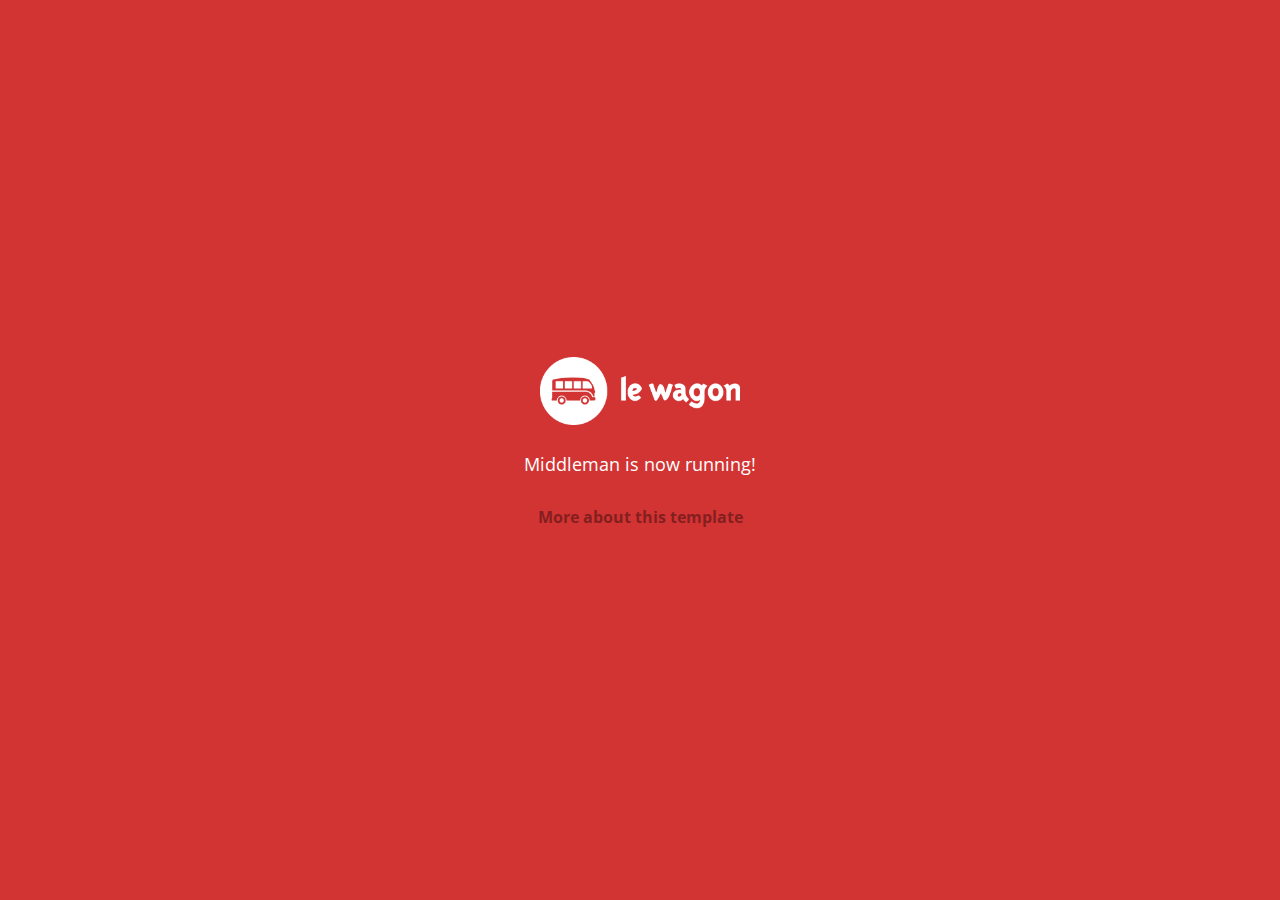
==== index.html @ a643f38f "Automated commit at 2018-05-07 09:00:48 UTC by middleman-deploy 2.0.0-alpha" ====
<!doctype html>
<html>
  <head>
    <meta charset="utf-8">
    <meta http-equiv="x-ua-compatible" content="ie=edge">
    <meta name="viewport"
          content="width=device-width, initial-scale=1, shrink-to-fit=no">
    <!-- Use the title from a page's frontmatter if it has one -->
    <title>Le Wagon - Middleman</title>
    <link href="stylesheets/application-3c48b980.css" rel="stylesheet" />
    <script src="javascripts/application-93de88c9.js"></script>
    <link href="images/favicon-f15af148.png" rel="icon" type="image/png" />
  </head>
  <body>
    <div id="home">
  <div class="home-content">
    <img src="images/logo-acc9c0ec.png" width="200" alt="Logo" />
    <p>
      Middleman is now running!
    </p>
    <p class="about">
      <a href="about.html">More about this template</a>
    </p>
  </div>
</div>

  </body>
</html>
---- stylesheets/application-3c48b980.css ----
@import url("https://fonts.googleapis.com/css?family=Open+Sans:400,300,700|Raleway:400,100,300,700,500");/*!
 * Bootstrap v3.3.7 (http://getbootstrap.com)
 * Copyright 2011-2016 Twitter, Inc.
 * Licensed under MIT (https://github.com/twbs/bootstrap/blob/master/LICENSE)
 *//*! normalize.css v3.0.3 | MIT License | github.com/necolas/normalize.css */html{font-family:sans-serif;-ms-text-size-adjust:100%;-webkit-text-size-adjust:100%}body{margin:0}article,aside,details,figcaption,figure,footer,header,hgroup,main,menu,nav,section,summary{display:block}audio,canvas,progress,video{display:inline-block;vertical-align:baseline}audio:not([controls]){display:none;height:0}[hidden],template{display:none}a{background-color:transparent}a:active,a:hover{outline:0}abbr[title]{border-bottom:1px dotted}b,strong{font-weight:bold}dfn{font-style:italic}h1{font-size:2em;margin:0.67em 0}mark{background:#ff0;color:#000}small{font-size:80%}sub,sup{font-size:75%;line-height:0;position:relative;vertical-align:baseline}sup{top:-0.5em}sub{bottom:-0.25em}img{border:0}svg:not(:root){overflow:hidden}figure{margin:1em 40px}hr{-webkit-box-sizing:content-box;box-sizing:content-box;height:0}pre{overflow:auto}code,kbd,pre,samp{font-family:monospace, monospace;font-size:1em}button,input,optgroup,select,textarea{color:inherit;font:inherit;margin:0}button{overflow:visible}button,select{text-transform:none}button,html input[type="button"],input[type="reset"],input[type="submit"]{-webkit-appearance:button;cursor:pointer}button[disabled],html input[disabled]{cursor:default}button::-moz-focus-inner,input::-moz-focus-inner{border:0;padding:0}input{line-height:normal}input[type="checkbox"],input[type="radio"]{-webkit-box-sizing:border-box;box-sizing:border-box;padding:0}input[type="number"]::-webkit-inner-spin-button,input[type="number"]::-webkit-outer-spin-button{height:auto}input[type="search"]{-webkit-appearance:textfield;-webkit-box-sizing:content-box;box-sizing:content-box}input[type="search"]::-webkit-search-cancel-button,input[type="search"]::-webkit-search-decoration{-webkit-appearance:none}fieldset{border:1px solid #c0c0c0;margin:0 2px;padding:0.35em 0.625em 0.75em}legend{border:0;padding:0}textarea{overflow:auto}optgroup{font-weight:bold}table{border-collapse:collapse;border-spacing:0}td,th{padding:0}/*! Source: https://github.com/h5bp/html5-boilerplate/blob/master/src/css/main.css */@media print{*,*:before,*:after{background:transparent !important;color:#000 !important;-webkit-box-shadow:none !important;box-shadow:none !important;text-shadow:none !important}a,a:visited{text-decoration:underline}a[href]:after{content:" (" attr(href) ")"}abbr[title]:after{content:" (" attr(title) ")"}a[href^="#"]:after,a[href^="javascript:"]:after{content:""}pre,blockquote{border:1px solid #999;page-break-inside:avoid}thead{display:table-header-group}tr,img{page-break-inside:avoid}img{max-width:100% !important}p,h2,h3{orphans:3;widows:3}h2,h3{page-break-after:avoid}.navbar{display:none}.btn>.caret,.dropup>.btn>.caret{border-top-color:#000 !important}.label{border:1px solid #000}.table{border-collapse:collapse !important}.table td,.table th{background-color:#fff !important}.table-bordered th,.table-bordered td{border:1px solid #ddd !important}}@font-face{font-family:'Glyphicons Halflings';src:url("../assets/bootstrap/glyphicons-halflings-regular-86b6f62b.eot");src:url("../assets/bootstrap/glyphicons-halflings-regular-86b6f62b.eot?#iefix") format("embedded-opentype"),url("../assets/bootstrap/glyphicons-halflings-regular-ca35b697.woff2") format("woff2"),url("../assets/bootstrap/glyphicons-halflings-regular-278e49a8.woff") format("woff"),url("../assets/bootstrap/glyphicons-halflings-regular-44bc1850.ttf") format("truetype"),url("../assets/bootstrap/glyphicons-halflings-regular-de51a849.svg#glyphicons_halflingsregular") format("svg")}.glyphicon{position:relative;top:1px;display:inline-block;font-family:'Glyphicons Halflings';font-style:normal;font-weight:normal;line-height:1;-webkit-font-smoothing:antialiased;-moz-osx-font-smoothing:grayscale}.glyphicon-asterisk:before{content:"\002a"}.glyphicon-plus:before{content:"\002b"}.glyphicon-euro:before,.glyphicon-eur:before{content:"\20ac"}.glyphicon-minus:before{content:"\2212"}.glyphicon-cloud:before{content:"\2601"}.glyphicon-envelope:before{content:"\2709"}.glyphicon-pencil:before{content:"\270f"}.glyphicon-glass:before{content:"\e001"}.glyphicon-music:before{content:"\e002"}.glyphicon-search:before{content:"\e003"}.glyphicon-heart:before{content:"\e005"}.glyphicon-star:before{content:"\e006"}.glyphicon-star-empty:before{content:"\e007"}.glyphicon-user:before{content:"\e008"}.glyphicon-film:before{content:"\e009"}.glyphicon-th-large:before{content:"\e010"}.glyphicon-th:before{content:"\e011"}.glyphicon-th-list:before{content:"\e012"}.glyphicon-ok:before{content:"\e013"}.glyphicon-remove:before{content:"\e014"}.glyphicon-zoom-in:before{content:"\e015"}.glyphicon-zoom-out:before{content:"\e016"}.glyphicon-off:before{content:"\e017"}.glyphicon-signal:before{content:"\e018"}.glyphicon-cog:before{content:"\e019"}.glyphicon-trash:before{content:"\e020"}.glyphicon-home:before{content:"\e021"}.glyphicon-file:before{content:"\e022"}.glyphicon-time:before{content:"\e023"}.glyphicon-road:before{content:"\e024"}.glyphicon-download-alt:before{content:"\e025"}.glyphicon-download:before{content:"\e026"}.glyphicon-upload:before{content:"\e027"}.glyphicon-inbox:before{content:"\e028"}.glyphicon-play-circle:before{content:"\e029"}.glyphicon-repeat:before{content:"\e030"}.glyphicon-refresh:before{content:"\e031"}.glyphicon-list-alt:before{content:"\e032"}.glyphicon-lock:before{content:"\e033"}.glyphicon-flag:before{content:"\e034"}.glyphicon-headphones:before{content:"\e035"}.glyphicon-volume-off:before{content:"\e036"}.glyphicon-volume-down:before{content:"\e037"}.glyphicon-volume-up:before{content:"\e038"}.glyphicon-qrcode:before{content:"\e039"}.glyphicon-barcode:before{content:"\e040"}.glyphicon-tag:before{content:"\e041"}.glyphicon-tags:before{content:"\e042"}.glyphicon-book:before{content:"\e043"}.glyphicon-bookmark:before{content:"\e044"}.glyphicon-print:before{content:"\e045"}.glyphicon-camera:before{content:"\e046"}.glyphicon-font:before{content:"\e047"}.glyphicon-bold:before{content:"\e048"}.glyphicon-italic:before{content:"\e049"}.glyphicon-text-height:before{content:"\e050"}.glyphicon-text-width:before{content:"\e051"}.glyphicon-align-left:before{content:"\e052"}.glyphicon-align-center:before{content:"\e053"}.glyphicon-align-right:before{content:"\e054"}.glyphicon-align-justify:before{content:"\e055"}.glyphicon-list:before{content:"\e056"}.glyphicon-indent-left:before{content:"\e057"}.glyphicon-indent-right:before{content:"\e058"}.glyphicon-facetime-video:before{content:"\e059"}.glyphicon-picture:before{content:"\e060"}.glyphicon-map-marker:before{content:"\e062"}.glyphicon-adjust:before{content:"\e063"}.glyphicon-tint:before{content:"\e064"}.glyphicon-edit:before{content:"\e065"}.glyphicon-share:before{content:"\e066"}.glyphicon-check:before{content:"\e067"}.glyphicon-move:before{content:"\e068"}.glyphicon-step-backward:before{content:"\e069"}.glyphicon-fast-backward:before{content:"\e070"}.glyphicon-backward:before{content:"\e071"}.glyphicon-play:before{content:"\e072"}.glyphicon-pause:before{content:"\e073"}.glyphicon-stop:before{content:"\e074"}.glyphicon-forward:before{content:"\e075"}.glyphicon-fast-forward:before{content:"\e076"}.glyphicon-step-forward:before{content:"\e077"}.glyphicon-eject:before{content:"\e078"}.glyphicon-chevron-left:before{content:"\e079"}.glyphicon-chevron-right:before{content:"\e080"}.glyphicon-plus-sign:before{content:"\e081"}.glyphicon-minus-sign:before{content:"\e082"}.glyphicon-remove-sign:before{content:"\e083"}.glyphicon-ok-sign:before{content:"\e084"}.glyphicon-question-sign:before{content:"\e085"}.glyphicon-info-sign:before{content:"\e086"}.glyphicon-screenshot:before{content:"\e087"}.glyphicon-remove-circle:before{content:"\e088"}.glyphicon-ok-circle:before{content:"\e089"}.glyphicon-ban-circle:before{content:"\e090"}.glyphicon-arrow-left:before{content:"\e091"}.glyphicon-arrow-right:before{content:"\e092"}.glyphicon-arrow-up:before{content:"\e093"}.glyphicon-arrow-down:before{content:"\e094"}.glyphicon-share-alt:before{content:"\e095"}.glyphicon-resize-full:before{content:"\e096"}.glyphicon-resize-small:before{content:"\e097"}.glyphicon-exclamation-sign:before{content:"\e101"}.glyphicon-gift:before{content:"\e102"}.glyphicon-leaf:before{content:"\e103"}.glyphicon-fire:before{content:"\e104"}.glyphicon-eye-open:before{content:"\e105"}.glyphicon-eye-close:before{content:"\e106"}.glyphicon-warning-sign:before{content:"\e107"}.glyphicon-plane:before{content:"\e108"}.glyphicon-calendar:before{content:"\e109"}.glyphicon-random:before{content:"\e110"}.glyphicon-comment:before{content:"\e111"}.glyphicon-magnet:before{content:"\e112"}.glyphicon-chevron-up:before{content:"\e113"}.glyphicon-chevron-down:before{content:"\e114"}.glyphicon-retweet:before{content:"\e115"}.glyphicon-shopping-cart:before{content:"\e116"}.glyphicon-folder-close:before{content:"\e117"}.glyphicon-folder-open:before{content:"\e118"}.glyphicon-resize-vertical:before{content:"\e119"}.glyphicon-resize-horizontal:before{content:"\e120"}.glyphicon-hdd:before{content:"\e121"}.glyphicon-bullhorn:before{content:"\e122"}.glyphicon-bell:before{content:"\e123"}.glyphicon-certificate:before{content:"\e124"}.glyphicon-thumbs-up:before{content:"\e125"}.glyphicon-thumbs-down:before{content:"\e126"}.glyphicon-hand-right:before{content:"\e127"}.glyphicon-hand-left:before{content:"\e128"}.glyphicon-hand-up:before{content:"\e129"}.glyphicon-hand-down:before{content:"\e130"}.glyphicon-circle-arrow-right:before{content:"\e131"}.glyphicon-circle-arrow-left:before{content:"\e132"}.glyphicon-circle-arrow-up:before{content:"\e133"}.glyphicon-circle-arrow-down:before{content:"\e134"}.glyphicon-globe:before{content:"\e135"}.glyphicon-wrench:before{content:"\e136"}.glyphicon-tasks:before{content:"\e137"}.glyphicon-filter:before{content:"\e138"}.glyphicon-briefcase:before{content:"\e139"}.glyphicon-fullscreen:before{content:"\e140"}.glyphicon-dashboard:before{content:"\e141"}.glyphicon-paperclip:before{content:"\e142"}.glyphicon-heart-empty:before{content:"\e143"}.glyphicon-link:before{content:"\e144"}.glyphicon-phone:before{content:"\e145"}.glyphicon-pushpin:before{content:"\e146"}.glyphicon-usd:before{content:"\e148"}.glyphicon-gbp:before{content:"\e149"}.glyphicon-sort:before{content:"\e150"}.glyphicon-sort-by-alphabet:before{content:"\e151"}.glyphicon-sort-by-alphabet-alt:before{content:"\e152"}.glyphicon-sort-by-order:before{content:"\e153"}.glyphicon-sort-by-order-alt:before{content:"\e154"}.glyphicon-sort-by-attributes:before{content:"\e155"}.glyphicon-sort-by-attributes-alt:before{content:"\e156"}.glyphicon-unchecked:before{content:"\e157"}.glyphicon-expand:before{content:"\e158"}.glyphicon-collapse-down:before{content:"\e159"}.glyphicon-collapse-up:before{content:"\e160"}.glyphicon-log-in:before{content:"\e161"}.glyphicon-flash:before{content:"\e162"}.glyphicon-log-out:before{content:"\e163"}.glyphicon-new-window:before{content:"\e164"}.glyphicon-record:before{content:"\e165"}.glyphicon-save:before{content:"\e166"}.glyphicon-open:before{content:"\e167"}.glyphicon-saved:before{content:"\e168"}.glyphicon-import:before{content:"\e169"}.glyphicon-export:before{content:"\e170"}.glyphicon-send:before{content:"\e171"}.glyphicon-floppy-disk:before{content:"\e172"}.glyphicon-floppy-saved:before{content:"\e173"}.glyphicon-floppy-remove:before{content:"\e174"}.glyphicon-floppy-save:before{content:"\e175"}.glyphicon-floppy-open:before{content:"\e176"}.glyphicon-credit-card:before{content:"\e177"}.glyphicon-transfer:before{content:"\e178"}.glyphicon-cutlery:before{content:"\e179"}.glyphicon-header:before{content:"\e180"}.glyphicon-compressed:before{content:"\e181"}.glyphicon-earphone:before{content:"\e182"}.glyphicon-phone-alt:before{content:"\e183"}.glyphicon-tower:before{content:"\e184"}.glyphicon-stats:before{content:"\e185"}.glyphicon-sd-video:before{content:"\e186"}.glyphicon-hd-video:before{content:"\e187"}.glyphicon-subtitles:before{content:"\e188"}.glyphicon-sound-stereo:before{content:"\e189"}.glyphicon-sound-dolby:before{content:"\e190"}.glyphicon-sound-5-1:before{content:"\e191"}.glyphicon-sound-6-1:before{content:"\e192"}.glyphicon-sound-7-1:before{content:"\e193"}.glyphicon-copyright-mark:before{content:"\e194"}.glyphicon-registration-mark:before{content:"\e195"}.glyphicon-cloud-download:before{content:"\e197"}.glyphicon-cloud-upload:before{content:"\e198"}.glyphicon-tree-conifer:before{content:"\e199"}.glyphicon-tree-deciduous:before{content:"\e200"}.glyphicon-cd:before{content:"\e201"}.glyphicon-save-file:before{content:"\e202"}.glyphicon-open-file:before{content:"\e203"}.glyphicon-level-up:before{content:"\e204"}.glyphicon-copy:before{content:"\e205"}.glyphicon-paste:before{content:"\e206"}.glyphicon-alert:before{content:"\e209"}.glyphicon-equalizer:before{content:"\e210"}.glyphicon-king:before{content:"\e211"}.glyphicon-queen:before{content:"\e212"}.glyphicon-pawn:before{content:"\e213"}.glyphicon-bishop:before{content:"\e214"}.glyphicon-knight:before{content:"\e215"}.glyphicon-baby-formula:before{content:"\e216"}.glyphicon-tent:before{content:"\26fa"}.glyphicon-blackboard:before{content:"\e218"}.glyphicon-bed:before{content:"\e219"}.glyphicon-apple:before{content:"\f8ff"}.glyphicon-erase:before{content:"\e221"}.glyphicon-hourglass:before{content:"\231b"}.glyphicon-lamp:before{content:"\e223"}.glyphicon-duplicate:before{content:"\e224"}.glyphicon-piggy-bank:before{content:"\e225"}.glyphicon-scissors:before{content:"\e226"}.glyphicon-bitcoin:before{content:"\e227"}.glyphicon-btc:before{content:"\e227"}.glyphicon-xbt:before{content:"\e227"}.glyphicon-yen:before{content:"\00a5"}.glyphicon-jpy:before{content:"\00a5"}.glyphicon-ruble:before{content:"\20bd"}.glyphicon-rub:before{content:"\20bd"}.glyphicon-scale:before{content:"\e230"}.glyphicon-ice-lolly:before{content:"\e231"}.glyphicon-ice-lolly-tasted:before{content:"\e232"}.glyphicon-education:before{content:"\e233"}.glyphicon-option-horizontal:before{content:"\e234"}.glyphicon-option-vertical:before{content:"\e235"}.glyphicon-menu-hamburger:before{content:"\e236"}.glyphicon-modal-window:before{content:"\e237"}.glyphicon-oil:before{content:"\e238"}.glyphicon-grain:before{content:"\e239"}.glyphicon-sunglasses:before{content:"\e240"}.glyphicon-text-size:before{content:"\e241"}.glyphicon-text-color:before{content:"\e242"}.glyphicon-text-background:before{content:"\e243"}.glyphicon-object-align-top:before{content:"\e244"}.glyphicon-object-align-bottom:before{content:"\e245"}.glyphicon-object-align-horizontal:before{content:"\e246"}.glyphicon-object-align-left:before{content:"\e247"}.glyphicon-object-align-vertical:before{content:"\e248"}.glyphicon-object-align-right:before{content:"\e249"}.glyphicon-triangle-right:before{content:"\e250"}.glyphicon-triangle-left:before{content:"\e251"}.glyphicon-triangle-bottom:before{content:"\e252"}.glyphicon-triangle-top:before{content:"\e253"}.glyphicon-console:before{content:"\e254"}.glyphicon-superscript:before{content:"\e255"}.glyphicon-subscript:before{content:"\e256"}.glyphicon-menu-left:before{content:"\e257"}.glyphicon-menu-right:before{content:"\e258"}.glyphicon-menu-down:before{content:"\e259"}.glyphicon-menu-up:before{content:"\e260"}*{-webkit-box-sizing:border-box;box-sizing:border-box}*:before,*:after{-webkit-box-sizing:border-box;box-sizing:border-box}html{font-size:10px;-webkit-tap-highlight-color:transparent}body{font-family:"Open Sans", "Helvetica", "sans-serif";font-size:18px;line-height:1.42857143;color:#333333;background-color:#F4F4F4}input,button,select,textarea{font-family:inherit;font-size:inherit;line-height:inherit}a{color:#469AE0;text-decoration:none}a:hover,a:focus{color:#1f74ba;text-decoration:underline}a:focus{outline:5px auto -webkit-focus-ring-color;outline-offset:-2px}figure{margin:0}img{vertical-align:middle}.img-responsive{display:block;max-width:100%;height:auto}.img-rounded{border-radius:2px}.img-thumbnail{padding:4px;line-height:1.42857143;background-color:#F4F4F4;border:1px solid #ddd;border-radius:2px;-webkit-transition:all 0.2s ease-in-out;transition:all 0.2s ease-in-out;display:inline-block;max-width:100%;height:auto}.img-circle{border-radius:50%}hr{margin-top:25px;margin-bottom:25px;border:0;border-top:1px solid #eeeeee}.sr-only{position:absolute;width:1px;height:1px;margin:-1px;padding:0;overflow:hidden;clip:rect(0, 0, 0, 0);border:0}.sr-only-focusable:active,.sr-only-focusable:focus{position:static;width:auto;height:auto;margin:0;overflow:visible;clip:auto}[role="button"]{cursor:pointer}h1,h2,h3,h4,h5,h6,.h1,.h2,.h3,.h4,.h5,.h6{font-family:"Raleway", "Helvetica", "sans-serif";font-weight:500;line-height:1.1;color:inherit}h1 small,h1 .small,h2 small,h2 .small,h3 small,h3 .small,h4 small,h4 .small,h5 small,h5 .small,h6 small,h6 .small,.h1 small,.h1 .small,.h2 small,.h2 .small,.h3 small,.h3 .small,.h4 small,.h4 .small,.h5 small,.h5 .small,.h6 small,.h6 .small{font-weight:normal;line-height:1;color:#777777}h1,.h1,h2,.h2,h3,.h3{margin-top:25px;margin-bottom:12.5px}h1 small,h1 .small,.h1 small,.h1 .small,h2 small,h2 .small,.h2 small,.h2 .small,h3 small,h3 .small,.h3 small,.h3 .small{font-size:65%}h4,.h4,h5,.h5,h6,.h6{margin-top:12.5px;margin-bottom:12.5px}h4 small,h4 .small,.h4 small,.h4 .small,h5 small,h5 .small,.h5 small,.h5 .small,h6 small,h6 .small,.h6 small,.h6 .small{font-size:75%}h1,.h1{font-size:46px}h2,.h2{font-size:38px}h3,.h3{font-size:31px}h4,.h4{font-size:23px}h5,.h5{font-size:18px}h6,.h6{font-size:16px}p{margin:0 0 12.5px}.lead{margin-bottom:25px;font-size:20px;font-weight:300;line-height:1.4}@media (min-width: 768px){.lead{font-size:27px}}small,.small{font-size:88%}mark,.mark{background-color:#fcf8e3;padding:.2em}.text-left{text-align:left}.text-right{text-align:right}.text-center{text-align:center}.text-justify{text-align:justify}.text-nowrap{white-space:nowrap}.text-lowercase{text-transform:lowercase}.text-uppercase,.initialism{text-transform:uppercase}.text-capitalize{text-transform:capitalize}.text-muted{color:#777777}.text-primary{color:#469AE0}a.text-primary:hover,a.text-primary:focus{color:#2381d0}.text-success{color:#3c763d}a.text-success:hover,a.text-success:focus{color:#2b542c}.text-info{color:#31708f}a.text-info:hover,a.text-info:focus{color:#245269}.text-warning{color:#8a6d3b}a.text-warning:hover,a.text-warning:focus{color:#66512c}.text-danger{color:#a94442}a.text-danger:hover,a.text-danger:focus{color:#843534}.bg-primary{color:#fff}.bg-primary{background-color:#469AE0}a.bg-primary:hover,a.bg-primary:focus{background-color:#2381d0}.bg-success{background-color:#dff0d8}a.bg-success:hover,a.bg-success:focus{background-color:#c1e2b3}.bg-info{background-color:#d9edf7}a.bg-info:hover,a.bg-info:focus{background-color:#afd9ee}.bg-warning{background-color:#fcf8e3}a.bg-warning:hover,a.bg-warning:focus{background-color:#f7ecb5}.bg-danger{background-color:#f2dede}a.bg-danger:hover,a.bg-danger:focus{background-color:#e4b9b9}.page-header{padding-bottom:11.5px;margin:50px 0 25px;border-bottom:1px solid #eeeeee}ul,ol{margin-top:0;margin-bottom:12.5px}ul ul,ul ol,ol ul,ol ol{margin-bottom:0}.list-unstyled{padding-left:0;list-style:none}.list-inline{padding-left:0;list-style:none;margin-left:-5px}.list-inline>li{display:inline-block;padding-left:5px;padding-right:5px}dl{margin-top:0;margin-bottom:25px}dt,dd{line-height:1.42857143}dt{font-weight:bold}dd{margin-left:0}.dl-horizontal dd:before,.dl-horizontal dd:after{content:" ";display:table}.dl-horizontal dd:after{clear:both}@media (min-width: 768px){.dl-horizontal dt{float:left;width:160px;clear:left;text-align:right;overflow:hidden;text-overflow:ellipsis;white-space:nowrap}.dl-horizontal dd{margin-left:180px}}abbr[title],abbr[data-original-title]{cursor:help;border-bottom:1px dotted #777777}.initialism{font-size:90%}blockquote{padding:12.5px 25px;margin:0 0 25px;font-size:22.5px;border-left:5px solid #eeeeee}blockquote p:last-child,blockquote ul:last-child,blockquote ol:last-child{margin-bottom:0}blockquote footer,blockquote small,blockquote .small{display:block;font-size:80%;line-height:1.42857143;color:#777777}blockquote footer:before,blockquote small:before,blockquote .small:before{content:'\2014 \00A0'}.blockquote-reverse,blockquote.pull-right{padding-right:15px;padding-left:0;border-right:5px solid #eeeeee;border-left:0;text-align:right}.blockquote-reverse footer:before,.blockquote-reverse small:before,.blockquote-reverse .small:before,blockquote.pull-right footer:before,blockquote.pull-right small:before,blockquote.pull-right .small:before{content:''}.blockquote-reverse footer:after,.blockquote-reverse small:after,.blockquote-reverse .small:after,blockquote.pull-right footer:after,blockquote.pull-right small:after,blockquote.pull-right .small:after{content:'\00A0 \2014'}address{margin-bottom:25px;font-style:normal;line-height:1.42857143}code,kbd,pre,samp{font-family:Menlo, Monaco, Consolas, "Courier New", monospace}code{padding:2px 4px;font-size:90%;color:#c7254e;background-color:#f9f2f4;border-radius:2px}kbd{padding:2px 4px;font-size:90%;color:#fff;background-color:#333;border-radius:2px;-webkit-box-shadow:inset 0 -1px 0 rgba(0,0,0,0.25);box-shadow:inset 0 -1px 0 rgba(0,0,0,0.25)}kbd kbd{padding:0;font-size:100%;font-weight:bold;-webkit-box-shadow:none;box-shadow:none}pre{display:block;padding:12px;margin:0 0 12.5px;font-size:17px;line-height:1.42857143;word-break:break-all;word-wrap:break-word;color:#333333;background-color:#f5f5f5;border:1px solid #ccc;border-radius:2px}pre code{padding:0;font-size:inherit;color:inherit;white-space:pre-wrap;background-color:transparent;border-radius:0}.pre-scrollable{max-height:340px;overflow-y:scroll}.container{margin-right:auto;margin-left:auto;padding-left:15px;padding-right:15px}.container:before,.container:after{content:" ";display:table}.container:after{clear:both}@media (min-width: 768px){.container{width:750px}}@media (min-width: 992px){.container{width:970px}}@media (min-width: 1200px){.container{width:1170px}}.container-fluid{margin-right:auto;margin-left:auto;padding-left:15px;padding-right:15px}.container-fluid:before,.container-fluid:after{content:" ";display:table}.container-fluid:after{clear:both}.row{margin-left:-15px;margin-right:-15px}.row:before,.row:after{content:" ";display:table}.row:after{clear:both}.col-xs-1,.col-sm-1,.col-md-1,.col-lg-1,.col-xs-2,.col-sm-2,.col-md-2,.col-lg-2,.col-xs-3,.col-sm-3,.col-md-3,.col-lg-3,.col-xs-4,.col-sm-4,.col-md-4,.col-lg-4,.col-xs-5,.col-sm-5,.col-md-5,.col-lg-5,.col-xs-6,.col-sm-6,.col-md-6,.col-lg-6,.col-xs-7,.col-sm-7,.col-md-7,.col-lg-7,.col-xs-8,.col-sm-8,.col-md-8,.col-lg-8,.col-xs-9,.col-sm-9,.col-md-9,.col-lg-9,.col-xs-10,.col-sm-10,.col-md-10,.col-lg-10,.col-xs-11,.col-sm-11,.col-md-11,.col-lg-11,.col-xs-12,.col-sm-12,.col-md-12,.col-lg-12{position:relative;min-height:1px;padding-left:15px;padding-right:15px}.col-xs-1,.col-xs-2,.col-xs-3,.col-xs-4,.col-xs-5,.col-xs-6,.col-xs-7,.col-xs-8,.col-xs-9,.col-xs-10,.col-xs-11,.col-xs-12{float:left}.col-xs-1{width:8.33333333%}.col-xs-2{width:16.66666667%}.col-xs-3{width:25%}.col-xs-4{width:33.33333333%}.col-xs-5{width:41.66666667%}.col-xs-6{width:50%}.col-xs-7{width:58.33333333%}.col-xs-8{width:66.66666667%}.col-xs-9{width:75%}.col-xs-10{width:83.33333333%}.col-xs-11{width:91.66666667%}.col-xs-12{width:100%}.col-xs-pull-0{right:auto}.col-xs-pull-1{right:8.33333333%}.col-xs-pull-2{right:16.66666667%}.col-xs-pull-3{right:25%}.col-xs-pull-4{right:33.33333333%}.col-xs-pull-5{right:41.66666667%}.col-xs-pull-6{right:50%}.col-xs-pull-7{right:58.33333333%}.col-xs-pull-8{right:66.66666667%}.col-xs-pull-9{right:75%}.col-xs-pull-10{right:83.33333333%}.col-xs-pull-11{right:91.66666667%}.col-xs-pull-12{right:100%}.col-xs-push-0{left:auto}.col-xs-push-1{left:8.33333333%}.col-xs-push-2{left:16.66666667%}.col-xs-push-3{left:25%}.col-xs-push-4{left:33.33333333%}.col-xs-push-5{left:41.66666667%}.col-xs-push-6{left:50%}.col-xs-push-7{left:58.33333333%}.col-xs-push-8{left:66.66666667%}.col-xs-push-9{left:75%}.col-xs-push-10{left:83.33333333%}.col-xs-push-11{left:91.66666667%}.col-xs-push-12{left:100%}.col-xs-offset-0{margin-left:0%}.col-xs-offset-1{margin-left:8.33333333%}.col-xs-offset-2{margin-left:16.66666667%}.col-xs-offset-3{margin-left:25%}.col-xs-offset-4{margin-left:33.33333333%}.col-xs-offset-5{margin-left:41.66666667%}.col-xs-offset-6{margin-left:50%}.col-xs-offset-7{margin-left:58.33333333%}.col-xs-offset-8{margin-left:66.66666667%}.col-xs-offset-9{margin-left:75%}.col-xs-offset-10{margin-left:83.33333333%}.col-xs-offset-11{margin-left:91.66666667%}.col-xs-offset-12{margin-left:100%}@media (min-width: 768px){.col-sm-1,.col-sm-2,.col-sm-3,.col-sm-4,.col-sm-5,.col-sm-6,.col-sm-7,.col-sm-8,.col-sm-9,.col-sm-10,.col-sm-11,.col-sm-12{float:left}.col-sm-1{width:8.33333333%}.col-sm-2{width:16.66666667%}.col-sm-3{width:25%}.col-sm-4{width:33.33333333%}.col-sm-5{width:41.66666667%}.col-sm-6{width:50%}.col-sm-7{width:58.33333333%}.col-sm-8{width:66.66666667%}.col-sm-9{width:75%}.col-sm-10{width:83.33333333%}.col-sm-11{width:91.66666667%}.col-sm-12{width:100%}.col-sm-pull-0{right:auto}.col-sm-pull-1{right:8.33333333%}.col-sm-pull-2{right:16.66666667%}.col-sm-pull-3{right:25%}.col-sm-pull-4{right:33.33333333%}.col-sm-pull-5{right:41.66666667%}.col-sm-pull-6{right:50%}.col-sm-pull-7{right:58.33333333%}.col-sm-pull-8{right:66.66666667%}.col-sm-pull-9{right:75%}.col-sm-pull-10{right:83.33333333%}.col-sm-pull-11{right:91.66666667%}.col-sm-pull-12{right:100%}.col-sm-push-0{left:auto}.col-sm-push-1{left:8.33333333%}.col-sm-push-2{left:16.66666667%}.col-sm-push-3{left:25%}.col-sm-push-4{left:33.33333333%}.col-sm-push-5{left:41.66666667%}.col-sm-push-6{left:50%}.col-sm-push-7{left:58.33333333%}.col-sm-push-8{left:66.66666667%}.col-sm-push-9{left:75%}.col-sm-push-10{left:83.33333333%}.col-sm-push-11{left:91.66666667%}.col-sm-push-12{left:100%}.col-sm-offset-0{margin-left:0%}.col-sm-offset-1{margin-left:8.33333333%}.col-sm-offset-2{margin-left:16.66666667%}.col-sm-offset-3{margin-left:25%}.col-sm-offset-4{margin-left:33.33333333%}.col-sm-offset-5{margin-left:41.66666667%}.col-sm-offset-6{margin-left:50%}.col-sm-offset-7{margin-left:58.33333333%}.col-sm-offset-8{margin-left:66.66666667%}.col-sm-offset-9{margin-left:75%}.col-sm-offset-10{margin-left:83.33333333%}.col-sm-offset-11{margin-left:91.66666667%}.col-sm-offset-12{margin-left:100%}}@media (min-width: 992px){.col-md-1,.col-md-2,.col-md-3,.col-md-4,.col-md-5,.col-md-6,.col-md-7,.col-md-8,.col-md-9,.col-md-10,.col-md-11,.col-md-12{float:left}.col-md-1{width:8.33333333%}.col-md-2{width:16.66666667%}.col-md-3{width:25%}.col-md-4{width:33.33333333%}.col-md-5{width:41.66666667%}.col-md-6{width:50%}.col-md-7{width:58.33333333%}.col-md-8{width:66.66666667%}.col-md-9{width:75%}.col-md-10{width:83.33333333%}.col-md-11{width:91.66666667%}.col-md-12{width:100%}.col-md-pull-0{right:auto}.col-md-pull-1{right:8.33333333%}.col-md-pull-2{right:16.66666667%}.col-md-pull-3{right:25%}.col-md-pull-4{right:33.33333333%}.col-md-pull-5{right:41.66666667%}.col-md-pull-6{right:50%}.col-md-pull-7{right:58.33333333%}.col-md-pull-8{right:66.66666667%}.col-md-pull-9{right:75%}.col-md-pull-10{right:83.33333333%}.col-md-pull-11{right:91.66666667%}.col-md-pull-12{right:100%}.col-md-push-0{left:auto}.col-md-push-1{left:8.33333333%}.col-md-push-2{left:16.66666667%}.col-md-push-3{left:25%}.col-md-push-4{left:33.33333333%}.col-md-push-5{left:41.66666667%}.col-md-push-6{left:50%}.col-md-push-7{left:58.33333333%}.col-md-push-8{left:66.66666667%}.col-md-push-9{left:75%}.col-md-push-10{left:83.33333333%}.col-md-push-11{left:91.66666667%}.col-md-push-12{left:100%}.col-md-offset-0{margin-left:0%}.col-md-offset-1{margin-left:8.33333333%}.col-md-offset-2{margin-left:16.66666667%}.col-md-offset-3{margin-left:25%}.col-md-offset-4{margin-left:33.33333333%}.col-md-offset-5{margin-left:41.66666667%}.col-md-offset-6{margin-left:50%}.col-md-offset-7{margin-left:58.33333333%}.col-md-offset-8{margin-left:66.66666667%}.col-md-offset-9{margin-left:75%}.col-md-offset-10{margin-left:83.33333333%}.col-md-offset-11{margin-left:91.66666667%}.col-md-offset-12{margin-left:100%}}@media (min-width: 1200px){.col-lg-1,.col-lg-2,.col-lg-3,.col-lg-4,.col-lg-5,.col-lg-6,.col-lg-7,.col-lg-8,.col-lg-9,.col-lg-10,.col-lg-11,.col-lg-12{float:left}.col-lg-1{width:8.33333333%}.col-lg-2{width:16.66666667%}.col-lg-3{width:25%}.col-lg-4{width:33.33333333%}.col-lg-5{width:41.66666667%}.col-lg-6{width:50%}.col-lg-7{width:58.33333333%}.col-lg-8{width:66.66666667%}.col-lg-9{width:75%}.col-lg-10{width:83.33333333%}.col-lg-11{width:91.66666667%}.col-lg-12{width:100%}.col-lg-pull-0{right:auto}.col-lg-pull-1{right:8.33333333%}.col-lg-pull-2{right:16.66666667%}.col-lg-pull-3{right:25%}.col-lg-pull-4{right:33.33333333%}.col-lg-pull-5{right:41.66666667%}.col-lg-pull-6{right:50%}.col-lg-pull-7{right:58.33333333%}.col-lg-pull-8{right:66.66666667%}.col-lg-pull-9{right:75%}.col-lg-pull-10{right:83.33333333%}.col-lg-pull-11{right:91.66666667%}.col-lg-pull-12{right:100%}.col-lg-push-0{left:auto}.col-lg-push-1{left:8.33333333%}.col-lg-push-2{left:16.66666667%}.col-lg-push-3{left:25%}.col-lg-push-4{left:33.33333333%}.col-lg-push-5{left:41.66666667%}.col-lg-push-6{left:50%}.col-lg-push-7{left:58.33333333%}.col-lg-push-8{left:66.66666667%}.col-lg-push-9{left:75%}.col-lg-push-10{left:83.33333333%}.col-lg-push-11{left:91.66666667%}.col-lg-push-12{left:100%}.col-lg-offset-0{margin-left:0%}.col-lg-offset-1{margin-left:8.33333333%}.col-lg-offset-2{margin-left:16.66666667%}.col-lg-offset-3{margin-left:25%}.col-lg-offset-4{margin-left:33.33333333%}.col-lg-offset-5{margin-left:41.66666667%}.col-lg-offset-6{margin-left:50%}.col-lg-offset-7{margin-left:58.33333333%}.col-lg-offset-8{margin-left:66.66666667%}.col-lg-offset-9{margin-left:75%}.col-lg-offset-10{margin-left:83.33333333%}.col-lg-offset-11{margin-left:91.66666667%}.col-lg-offset-12{margin-left:100%}}table{background-color:transparent}caption{padding-top:8px;padding-bottom:8px;color:#777777;text-align:left}th{text-align:left}.table{width:100%;max-width:100%;margin-bottom:25px}.table>thead>tr>th,.table>thead>tr>td,.table>tbody>tr>th,.table>tbody>tr>td,.table>tfoot>tr>th,.table>tfoot>tr>td{padding:8px;line-height:1.42857143;vertical-align:top;border-top:1px solid #ddd}.table>thead>tr>th{vertical-align:bottom;border-bottom:2px solid #ddd}.table>caption+thead>tr:first-child>th,.table>caption+thead>tr:first-child>td,.table>colgroup+thead>tr:first-child>th,.table>colgroup+thead>tr:first-child>td,.table>thead:first-child>tr:first-child>th,.table>thead:first-child>tr:first-child>td{border-top:0}.table>tbody+tbody{border-top:2px solid #ddd}.table .table{background-color:#F4F4F4}.table-condensed>thead>tr>th,.table-condensed>thead>tr>td,.table-condensed>tbody>tr>th,.table-condensed>tbody>tr>td,.table-condensed>tfoot>tr>th,.table-condensed>tfoot>tr>td{padding:5px}.table-bordered{border:1px solid #ddd}.table-bordered>thead>tr>th,.table-bordered>thead>tr>td,.table-bordered>tbody>tr>th,.table-bordered>tbody>tr>td,.table-bordered>tfoot>tr>th,.table-bordered>tfoot>tr>td{border:1px solid #ddd}.table-bordered>thead>tr>th,.table-bordered>thead>tr>td{border-bottom-width:2px}.table-striped>tbody>tr:nth-of-type(odd){background-color:#f9f9f9}.table-hover>tbody>tr:hover{background-color:#f5f5f5}table col[class*="col-"]{position:static;float:none;display:table-column}table td[class*="col-"],table th[class*="col-"]{position:static;float:none;display:table-cell}.table>thead>tr>td.active,.table>thead>tr>th.active,.table>thead>tr.active>td,.table>thead>tr.active>th,.table>tbody>tr>td.active,.table>tbody>tr>th.active,.table>tbody>tr.active>td,.table>tbody>tr.active>th,.table>tfoot>tr>td.active,.table>tfoot>tr>th.active,.table>tfoot>tr.active>td,.table>tfoot>tr.active>th{background-color:#f5f5f5}.table-hover>tbody>tr>td.active:hover,.table-hover>tbody>tr>th.active:hover,.table-hover>tbody>tr.active:hover>td,.table-hover>tbody>tr:hover>.active,.table-hover>tbody>tr.active:hover>th{background-color:#e8e8e8}.table>thead>tr>td.success,.table>thead>tr>th.success,.table>thead>tr.success>td,.table>thead>tr.success>th,.table>tbody>tr>td.success,.table>tbody>tr>th.success,.table>tbody>tr.success>td,.table>tbody>tr.success>th,.table>tfoot>tr>td.success,.table>tfoot>tr>th.success,.table>tfoot>tr.success>td,.table>tfoot>tr.success>th{background-color:#dff0d8}.table-hover>tbody>tr>td.success:hover,.table-hover>tbody>tr>th.success:hover,.table-hover>tbody>tr.success:hover>td,.table-hover>tbody>tr:hover>.success,.table-hover>tbody>tr.success:hover>th{background-color:#d0e9c6}.table>thead>tr>td.info,.table>thead>tr>th.info,.table>thead>tr.info>td,.table>thead>tr.info>th,.table>tbody>tr>td.info,.table>tbody>tr>th.info,.table>tbody>tr.info>td,.table>tbody>tr.info>th,.table>tfoot>tr>td.info,.table>tfoot>tr>th.info,.table>tfoot>tr.info>td,.table>tfoot>tr.info>th{background-color:#d9edf7}.table-hover>tbody>tr>td.info:hover,.table-hover>tbody>tr>th.info:hover,.table-hover>tbody>tr.info:hover>td,.table-hover>tbody>tr:hover>.info,.table-hover>tbody>tr.info:hover>th{background-color:#c4e3f3}.table>thead>tr>td.warning,.table>thead>tr>th.warning,.table>thead>tr.warning>td,.table>thead>tr.warning>th,.table>tbody>tr>td.warning,.table>tbody>tr>th.warning,.table>tbody>tr.warning>td,.table>tbody>tr.warning>th,.table>tfoot>tr>td.warning,.table>tfoot>tr>th.warning,.table>tfoot>tr.warning>td,.table>tfoot>tr.warning>th{background-color:#fcf8e3}.table-hover>tbody>tr>td.warning:hover,.table-hover>tbody>tr>th.warning:hover,.table-hover>tbody>tr.warning:hover>td,.table-hover>tbody>tr:hover>.warning,.table-hover>tbody>tr.warning:hover>th{background-color:#faf2cc}.table>thead>tr>td.danger,.table>thead>tr>th.danger,.table>thead>tr.danger>td,.table>thead>tr.danger>th,.table>tbody>tr>td.danger,.table>tbody>tr>th.danger,.table>tbody>tr.danger>td,.table>tbody>tr.danger>th,.table>tfoot>tr>td.danger,.table>tfoot>tr>th.danger,.table>tfoot>tr.danger>td,.table>tfoot>tr.danger>th{background-color:#f2dede}.table-hover>tbody>tr>td.danger:hover,.table-hover>tbody>tr>th.danger:hover,.table-hover>tbody>tr.danger:hover>td,.table-hover>tbody>tr:hover>.danger,.table-hover>tbody>tr.danger:hover>th{background-color:#ebcccc}.table-responsive{overflow-x:auto;min-height:0.01%}@media screen and (max-width: 767px){.table-responsive{width:100%;margin-bottom:18.75px;overflow-y:hidden;-ms-overflow-style:-ms-autohiding-scrollbar;border:1px solid #ddd}.table-responsive>.table{margin-bottom:0}.table-responsive>.table>thead>tr>th,.table-responsive>.table>thead>tr>td,.table-responsive>.table>tbody>tr>th,.table-responsive>.table>tbody>tr>td,.table-responsive>.table>tfoot>tr>th,.table-responsive>.table>tfoot>tr>td{white-space:nowrap}.table-responsive>.table-bordered{border:0}.table-responsive>.table-bordered>thead>tr>th:first-child,.table-responsive>.table-bordered>thead>tr>td:first-child,.table-responsive>.table-bordered>tbody>tr>th:first-child,.table-responsive>.table-bordered>tbody>tr>td:first-child,.table-responsive>.table-bordered>tfoot>tr>th:first-child,.table-responsive>.table-bordered>tfoot>tr>td:first-child{border-left:0}.table-responsive>.table-bordered>thead>tr>th:last-child,.table-responsive>.table-bordered>thead>tr>td:last-child,.table-responsive>.table-bordered>tbody>tr>th:last-child,.table-responsive>.table-bordered>tbody>tr>td:last-child,.table-responsive>.table-bordered>tfoot>tr>th:last-child,.table-responsive>.table-bordered>tfoot>tr>td:last-child{border-right:0}.table-responsive>.table-bordered>tbody>tr:last-child>th,.table-responsive>.table-bordered>tbody>tr:last-child>td,.table-responsive>.table-bordered>tfoot>tr:last-child>th,.table-responsive>.table-bordered>tfoot>tr:last-child>td{border-bottom:0}}fieldset{padding:0;margin:0;border:0;min-width:0}legend{display:block;width:100%;padding:0;margin-bottom:25px;font-size:27px;line-height:inherit;color:#333333;border:0;border-bottom:1px solid #e5e5e5}label{display:inline-block;max-width:100%;margin-bottom:5px;font-weight:bold}input[type="search"]{-webkit-box-sizing:border-box;box-sizing:border-box}input[type="radio"],input[type="checkbox"]{margin:4px 0 0;margin-top:1px \9;line-height:normal}input[type="file"]{display:block}input[type="range"]{display:block;width:100%}select[multiple],select[size]{height:auto}input[type="file"]:focus,input[type="radio"]:focus,input[type="checkbox"]:focus{outline:5px auto -webkit-focus-ring-color;outline-offset:-2px}output{display:block;padding-top:7px;font-size:18px;line-height:1.42857143;color:#000000}.form-control{display:block;width:100%;height:39px;padding:6px 12px;font-size:18px;line-height:1.42857143;color:#000000;background-color:#fff;background-image:none;border:1px solid #ccc;border-radius:2px;-webkit-box-shadow:inset 0 1px 1px rgba(0,0,0,0.075);box-shadow:inset 0 1px 1px rgba(0,0,0,0.075);-webkit-transition:border-color ease-in-out 0.15s, box-shadow ease-in-out 0.15s;-webkit-transition:border-color ease-in-out 0.15s, -webkit-box-shadow ease-in-out 0.15s;transition:border-color ease-in-out 0.15s, -webkit-box-shadow ease-in-out 0.15s;transition:border-color ease-in-out 0.15s, box-shadow ease-in-out 0.15s;transition:border-color ease-in-out 0.15s, box-shadow ease-in-out 0.15s, -webkit-box-shadow ease-in-out 0.15s}.form-control:focus{border-color:#66afe9;outline:0;-webkit-box-shadow:inset 0 1px 1px rgba(0,0,0,0.075),0 0 8px rgba(102,175,233,0.6);box-shadow:inset 0 1px 1px rgba(0,0,0,0.075),0 0 8px rgba(102,175,233,0.6)}.form-control::-moz-placeholder{color:#999;opacity:1}.form-control:-ms-input-placeholder{color:#999}.form-control::-webkit-input-placeholder{color:#999}.form-control::-ms-expand{border:0;background-color:transparent}.form-control[disabled],.form-control[readonly],fieldset[disabled] .form-control{background-color:#eeeeee;opacity:1}.form-control[disabled],fieldset[disabled] .form-control{cursor:not-allowed}textarea.form-control{height:auto}input[type="search"]{-webkit-appearance:none}@media screen and (-webkit-min-device-pixel-ratio: 0){input[type="date"].form-control,input[type="time"].form-control,input[type="datetime-local"].form-control,input[type="month"].form-control{line-height:39px}input[type="date"].input-sm,.input-group-sm>input[type="date"].form-control,.input-group-sm>input[type="date"].input-group-addon,.input-group-sm>.input-group-btn>input[type="date"].btn,.input-group-sm input[type="date"],input[type="time"].input-sm,.input-group-sm>input[type="time"].form-control,.input-group-sm>input[type="time"].input-group-addon,.input-group-sm>.input-group-btn>input[type="time"].btn,.input-group-sm input[type="time"],input[type="datetime-local"].input-sm,.input-group-sm>input[type="datetime-local"].form-control,.input-group-sm>input[type="datetime-local"].input-group-addon,.input-group-sm>.input-group-btn>input[type="datetime-local"].btn,.input-group-sm input[type="datetime-local"],input[type="month"].input-sm,.input-group-sm>input[type="month"].form-control,.input-group-sm>input[type="month"].input-group-addon,.input-group-sm>.input-group-btn>input[type="month"].btn,.input-group-sm input[type="month"]{line-height:36px}input[type="date"].input-lg,.input-group-lg>input[type="date"].form-control,.input-group-lg>input[type="date"].input-group-addon,.input-group-lg>.input-group-btn>input[type="date"].btn,.input-group-lg input[type="date"],input[type="time"].input-lg,.input-group-lg>input[type="time"].form-control,.input-group-lg>input[type="time"].input-group-addon,.input-group-lg>.input-group-btn>input[type="time"].btn,.input-group-lg input[type="time"],input[type="datetime-local"].input-lg,.input-group-lg>input[type="datetime-local"].form-control,.input-group-lg>input[type="datetime-local"].input-group-addon,.input-group-lg>.input-group-btn>input[type="datetime-local"].btn,.input-group-lg input[type="datetime-local"],input[type="month"].input-lg,.input-group-lg>input[type="month"].form-control,.input-group-lg>input[type="month"].input-group-addon,.input-group-lg>.input-group-btn>input[type="month"].btn,.input-group-lg input[type="month"]{line-height:53px}}.form-group{margin-bottom:15px}.radio,.checkbox{position:relative;display:block;margin-top:10px;margin-bottom:10px}.radio label,.checkbox label{min-height:25px;padding-left:20px;margin-bottom:0;font-weight:normal;cursor:pointer}.radio input[type="radio"],.radio-inline input[type="radio"],.checkbox input[type="checkbox"],.checkbox-inline input[type="checkbox"]{position:absolute;margin-left:-20px;margin-top:4px \9}.radio+.radio,.checkbox+.checkbox{margin-top:-5px}.radio-inline,.checkbox-inline{position:relative;display:inline-block;padding-left:20px;margin-bottom:0;vertical-align:middle;font-weight:normal;cursor:pointer}.radio-inline+.radio-inline,.checkbox-inline+.checkbox-inline{margin-top:0;margin-left:10px}input[type="radio"][disabled],input[type="radio"].disabled,fieldset[disabled] input[type="radio"],input[type="checkbox"][disabled],input[type="checkbox"].disabled,fieldset[disabled] input[type="checkbox"]{cursor:not-allowed}.radio-inline.disabled,fieldset[disabled] .radio-inline,.checkbox-inline.disabled,fieldset[disabled] .checkbox-inline{cursor:not-allowed}.radio.disabled label,fieldset[disabled] .radio label,.checkbox.disabled label,fieldset[disabled] .checkbox label{cursor:not-allowed}.form-control-static{padding-top:7px;padding-bottom:7px;margin-bottom:0;min-height:43px}.form-control-static.input-lg,.input-group-lg>.form-control-static.form-control,.input-group-lg>.form-control-static.input-group-addon,.input-group-lg>.input-group-btn>.form-control-static.btn,.form-control-static.input-sm,.input-group-sm>.form-control-static.form-control,.input-group-sm>.form-control-static.input-group-addon,.input-group-sm>.input-group-btn>.form-control-static.btn{padding-left:0;padding-right:0}.input-sm,.input-group-sm>.form-control,.input-group-sm>.input-group-addon,.input-group-sm>.input-group-btn>.btn{height:36px;padding:5px 10px;font-size:16px;line-height:1.5;border-radius:2px}select.input-sm,.input-group-sm>select.form-control,.input-group-sm>select.input-group-addon,.input-group-sm>.input-group-btn>select.btn{height:36px;line-height:36px}textarea.input-sm,.input-group-sm>textarea.form-control,.input-group-sm>textarea.input-group-addon,.input-group-sm>.input-group-btn>textarea.btn,select[multiple].input-sm,.input-group-sm>select[multiple].form-control,.input-group-sm>select[multiple].input-group-addon,.input-group-sm>.input-group-btn>select[multiple].btn{height:auto}.form-group-sm .form-control{height:36px;padding:5px 10px;font-size:16px;line-height:1.5;border-radius:2px}.form-group-sm select.form-control{height:36px;line-height:36px}.form-group-sm textarea.form-control,.form-group-sm select[multiple].form-control{height:auto}.form-group-sm .form-control-static{height:36px;min-height:41px;padding:6px 10px;font-size:16px;line-height:1.5}.input-lg,.input-group-lg>.form-control,.input-group-lg>.input-group-addon,.input-group-lg>.input-group-btn>.btn{height:53px;padding:10px 16px;font-size:23px;line-height:1.3333333;border-radius:2px}select.input-lg,.input-group-lg>select.form-control,.input-group-lg>select.input-group-addon,.input-group-lg>.input-group-btn>select.btn{height:53px;line-height:53px}textarea.input-lg,.input-group-lg>textarea.form-control,.input-group-lg>textarea.input-group-addon,.input-group-lg>.input-group-btn>textarea.btn,select[multiple].input-lg,.input-group-lg>select[multiple].form-control,.input-group-lg>select[multiple].input-group-addon,.input-group-lg>.input-group-btn>select[multiple].btn{height:auto}.form-group-lg .form-control{height:53px;padding:10px 16px;font-size:23px;line-height:1.3333333;border-radius:2px}.form-group-lg select.form-control{height:53px;line-height:53px}.form-group-lg textarea.form-control,.form-group-lg select[multiple].form-control{height:auto}.form-group-lg .form-control-static{height:53px;min-height:48px;padding:11px 16px;font-size:23px;line-height:1.3333333}.has-feedback{position:relative}.has-feedback .form-control{padding-right:48.75px}.form-control-feedback{position:absolute;top:0;right:0;z-index:2;display:block;width:39px;height:39px;line-height:39px;text-align:center;pointer-events:none}.input-lg+.form-control-feedback,.input-group-lg>.form-control+.form-control-feedback,.input-group-lg>.input-group-addon+.form-control-feedback,.input-group-lg>.input-group-btn>.btn+.form-control-feedback,.input-group-lg+.form-control-feedback,.form-group-lg .form-control+.form-control-feedback{width:53px;height:53px;line-height:53px}.input-sm+.form-control-feedback,.input-group-sm>.form-control+.form-control-feedback,.input-group-sm>.input-group-addon+.form-control-feedback,.input-group-sm>.input-group-btn>.btn+.form-control-feedback,.input-group-sm+.form-control-feedback,.form-group-sm .form-control+.form-control-feedback{width:36px;height:36px;line-height:36px}.has-success .help-block,.has-success .control-label,.has-success .radio,.has-success .checkbox,.has-success .radio-inline,.has-success .checkbox-inline,.has-success.radio label,.has-success.checkbox label,.has-success.radio-inline label,.has-success.checkbox-inline label{color:#3c763d}.has-success .form-control{border-color:#3c763d;-webkit-box-shadow:inset 0 1px 1px rgba(0,0,0,0.075);box-shadow:inset 0 1px 1px rgba(0,0,0,0.075)}.has-success .form-control:focus{border-color:#2b542c;-webkit-box-shadow:inset 0 1px 1px rgba(0,0,0,0.075),0 0 6px #67b168;box-shadow:inset 0 1px 1px rgba(0,0,0,0.075),0 0 6px #67b168}.has-success .input-group-addon{color:#3c763d;border-color:#3c763d;background-color:#dff0d8}.has-success .form-control-feedback{color:#3c763d}.has-warning .help-block,.has-warning .control-label,.has-warning .radio,.has-warning .checkbox,.has-warning .radio-inline,.has-warning .checkbox-inline,.has-warning.radio label,.has-warning.checkbox label,.has-warning.radio-inline label,.has-warning.checkbox-inline label{color:#8a6d3b}.has-warning .form-control{border-color:#8a6d3b;-webkit-box-shadow:inset 0 1px 1px rgba(0,0,0,0.075);box-shadow:inset 0 1px 1px rgba(0,0,0,0.075)}.has-warning .form-control:focus{border-color:#66512c;-webkit-box-shadow:inset 0 1px 1px rgba(0,0,0,0.075),0 0 6px #c0a16b;box-shadow:inset 0 1px 1px rgba(0,0,0,0.075),0 0 6px #c0a16b}.has-warning .input-group-addon{color:#8a6d3b;border-color:#8a6d3b;background-color:#fcf8e3}.has-warning .form-control-feedback{color:#8a6d3b}.has-error .help-block,.has-error .control-label,.has-error .radio,.has-error .checkbox,.has-error .radio-inline,.has-error .checkbox-inline,.has-error.radio label,.has-error.checkbox label,.has-error.radio-inline label,.has-error.checkbox-inline label{color:#a94442}.has-error .form-control{border-color:#a94442;-webkit-box-shadow:inset 0 1px 1px rgba(0,0,0,0.075);box-shadow:inset 0 1px 1px rgba(0,0,0,0.075)}.has-error .form-control:focus{border-color:#843534;-webkit-box-shadow:inset 0 1px 1px rgba(0,0,0,0.075),0 0 6px #ce8483;box-shadow:inset 0 1px 1px rgba(0,0,0,0.075),0 0 6px #ce8483}.has-error .input-group-addon{color:#a94442;border-color:#a94442;background-color:#f2dede}.has-error .form-control-feedback{color:#a94442}.has-feedback label ~ .form-control-feedback{top:30px}.has-feedback label.sr-only ~ .form-control-feedback{top:0}.help-block{display:block;margin-top:5px;margin-bottom:10px;color:#737373}@media (min-width: 768px){.form-inline .form-group{display:inline-block;margin-bottom:0;vertical-align:middle}.form-inline .form-control{display:inline-block;width:auto;vertical-align:middle}.form-inline .form-control-static{display:inline-block}.form-inline .input-group{display:inline-table;vertical-align:middle}.form-inline .input-group .input-group-addon,.form-inline .input-group .input-group-btn,.form-inline .input-group .form-control{width:auto}.form-inline .input-group>.form-control{width:100%}.form-inline .control-label{margin-bottom:0;vertical-align:middle}.form-inline .radio,.form-inline .checkbox{display:inline-block;margin-top:0;margin-bottom:0;vertical-align:middle}.form-inline .radio label,.form-inline .checkbox label{padding-left:0}.form-inline .radio input[type="radio"],.form-inline .checkbox input[type="checkbox"]{position:relative;margin-left:0}.form-inline .has-feedback .form-control-feedback{top:0}}.form-horizontal .radio,.form-horizontal .checkbox,.form-horizontal .radio-inline,.form-horizontal .checkbox-inline{margin-top:0;margin-bottom:0;padding-top:7px}.form-horizontal .radio,.form-horizontal .checkbox{min-height:32px}.form-horizontal .form-group{margin-left:-15px;margin-right:-15px}.form-horizontal .form-group:before,.form-horizontal .form-group:after{content:" ";display:table}.form-horizontal .form-group:after{clear:both}@media (min-width: 768px){.form-horizontal .control-label{text-align:right;margin-bottom:0;padding-top:7px}}.form-horizontal .has-feedback .form-control-feedback{right:15px}@media (min-width: 768px){.form-horizontal .form-group-lg .control-label{padding-top:11px;font-size:23px}}@media (min-width: 768px){.form-horizontal .form-group-sm .control-label{padding-top:6px;font-size:16px}}.btn{display:inline-block;margin-bottom:0;font-weight:normal;text-align:center;vertical-align:middle;-ms-touch-action:manipulation;touch-action:manipulation;cursor:pointer;background-image:none;border:1px solid transparent;white-space:nowrap;padding:6px 12px;font-size:18px;line-height:1.42857143;border-radius:2px;-webkit-user-select:none;-moz-user-select:none;-ms-user-select:none;user-select:none}.btn:focus,.btn.focus,.btn:active:focus,.btn:active.focus,.btn.active:focus,.btn.active.focus{outline:5px auto -webkit-focus-ring-color;outline-offset:-2px}.btn:hover,.btn:focus,.btn.focus{color:#333;text-decoration:none}.btn:active,.btn.active{outline:0;background-image:none;-webkit-box-shadow:inset 0 3px 5px rgba(0,0,0,0.125);box-shadow:inset 0 3px 5px rgba(0,0,0,0.125)}.btn.disabled,.btn[disabled],fieldset[disabled] .btn{cursor:not-allowed;opacity:0.65;filter:alpha(opacity=65);-webkit-box-shadow:none;box-shadow:none}a.btn.disabled,fieldset[disabled] a.btn{pointer-events:none}.btn-default{color:#333;background-color:#fff;border-color:#ccc}.btn-default:focus,.btn-default.focus{color:#333;background-color:#e6e6e6;border-color:#8c8c8c}.btn-default:hover{color:#333;background-color:#e6e6e6;border-color:#adadad}.btn-default:active,.btn-default.active,.open>.btn-default.dropdown-toggle{color:#333;background-color:#e6e6e6;border-color:#adadad}.btn-default:active:hover,.btn-default:active:focus,.btn-default:active.focus,.btn-default.active:hover,.btn-default.active:focus,.btn-default.active.focus,.open>.btn-default.dropdown-toggle:hover,.open>.btn-default.dropdown-toggle:focus,.open>.btn-default.dropdown-toggle.focus{color:#333;background-color:#d4d4d4;border-color:#8c8c8c}.btn-default:active,.btn-default.active,.open>.btn-default.dropdown-toggle{background-image:none}.btn-default.disabled:hover,.btn-default.disabled:focus,.btn-default.disabled.focus,.btn-default[disabled]:hover,.btn-default[disabled]:focus,.btn-default[disabled].focus,fieldset[disabled] .btn-default:hover,fieldset[disabled] .btn-default:focus,fieldset[disabled] .btn-default.focus{background-color:#fff;border-color:#ccc}.btn-default .badge{color:#fff;background-color:#333}.btn-primary{color:#fff;background-color:#469AE0;border-color:#308edc}.btn-primary:focus,.btn-primary.focus{color:#fff;background-color:#2381d0;border-color:#144b79}.btn-primary:hover{color:#fff;background-color:#2381d0;border-color:#1e6eb2}.btn-primary:active,.btn-primary.active,.open>.btn-primary.dropdown-toggle{color:#fff;background-color:#2381d0;border-color:#1e6eb2}.btn-primary:active:hover,.btn-primary:active:focus,.btn-primary:active.focus,.btn-primary.active:hover,.btn-primary.active:focus,.btn-primary.active.focus,.open>.btn-primary.dropdown-toggle:hover,.open>.btn-primary.dropdown-toggle:focus,.open>.btn-primary.dropdown-toggle.focus{color:#fff;background-color:#1e6eb2;border-color:#144b79}.btn-primary:active,.btn-primary.active,.open>.btn-primary.dropdown-toggle{background-image:none}.btn-primary.disabled:hover,.btn-primary.disabled:focus,.btn-primary.disabled.focus,.btn-primary[disabled]:hover,.btn-primary[disabled]:focus,.btn-primary[disabled].focus,fieldset[disabled] .btn-primary:hover,fieldset[disabled] .btn-primary:focus,fieldset[disabled] .btn-primary.focus{background-color:#469AE0;border-color:#308edc}.btn-primary .badge{color:#469AE0;background-color:#fff}.btn-success{color:#fff;background-color:#32B796;border-color:#2da386}.btn-success:focus,.btn-success.focus{color:#fff;background-color:#278f75;border-color:#113f34}.btn-success:hover{color:#fff;background-color:#278f75;border-color:#1f735e}.btn-success:active,.btn-success.active,.open>.btn-success.dropdown-toggle{color:#fff;background-color:#278f75;border-color:#1f735e}.btn-success:active:hover,.btn-success:active:focus,.btn-success:active.focus,.btn-success.active:hover,.btn-success.active:focus,.btn-success.active.focus,.open>.btn-success.dropdown-toggle:hover,.open>.btn-success.dropdown-toggle:focus,.open>.btn-success.dropdown-toggle.focus{color:#fff;background-color:#1f735e;border-color:#113f34}.btn-success:active,.btn-success.active,.open>.btn-success.dropdown-toggle{background-image:none}.btn-success.disabled:hover,.btn-success.disabled:focus,.btn-success.disabled.focus,.btn-success[disabled]:hover,.btn-success[disabled]:focus,.btn-success[disabled].focus,fieldset[disabled] .btn-success:hover,fieldset[disabled] .btn-success:focus,fieldset[disabled] .btn-success.focus{background-color:#32B796;border-color:#2da386}.btn-success .badge{color:#32B796;background-color:#fff}.btn-info{color:#fff;background-color:#FDB631;border-color:#fdad18}.btn-info:focus,.btn-info.focus{color:#fff;background-color:#f9a302;border-color:#946101}.btn-info:hover{color:#fff;background-color:#f9a302;border-color:#d58c02}.btn-info:active,.btn-info.active,.open>.btn-info.dropdown-toggle{color:#fff;background-color:#f9a302;border-color:#d58c02}.btn-info:active:hover,.btn-info:active:focus,.btn-info:active.focus,.btn-info.active:hover,.btn-info.active:focus,.btn-info.active.focus,.open>.btn-info.dropdown-toggle:hover,.open>.btn-info.dropdown-toggle:focus,.open>.btn-info.dropdown-toggle.focus{color:#fff;background-color:#d58c02;border-color:#946101}.btn-info:active,.btn-info.active,.open>.btn-info.dropdown-toggle{background-image:none}.btn-info.disabled:hover,.btn-info.disabled:focus,.btn-info.disabled.focus,.btn-info[disabled]:hover,.btn-info[disabled]:focus,.btn-info[disabled].focus,fieldset[disabled] .btn-info:hover,fieldset[disabled] .btn-info:focus,fieldset[disabled] .btn-info.focus{background-color:#FDB631;border-color:#fdad18}.btn-info .badge{color:#FDB631;background-color:#fff}.btn-warning{color:#fff;background-color:#E67E22;border-color:#d67118}.btn-warning:focus,.btn-warning.focus{color:#fff;background-color:#bf6516;border-color:#64350b}.btn-warning:hover{color:#fff;background-color:#bf6516;border-color:#9f5412}.btn-warning:active,.btn-warning.active,.open>.btn-warning.dropdown-toggle{color:#fff;background-color:#bf6516;border-color:#9f5412}.btn-warning:active:hover,.btn-warning:active:focus,.btn-warning:active.focus,.btn-warning.active:hover,.btn-warning.active:focus,.btn-warning.active.focus,.open>.btn-warning.dropdown-toggle:hover,.open>.btn-warning.dropdown-toggle:focus,.open>.btn-warning.dropdown-toggle.focus{color:#fff;background-color:#9f5412;border-color:#64350b}.btn-warning:active,.btn-warning.active,.open>.btn-warning.dropdown-toggle{background-image:none}.btn-warning.disabled:hover,.btn-warning.disabled:focus,.btn-warning.disabled.focus,.btn-warning[disabled]:hover,.btn-warning[disabled]:focus,.btn-warning[disabled].focus,fieldset[disabled] .btn-warning:hover,fieldset[disabled] .btn-warning:focus,fieldset[disabled] .btn-warning.focus{background-color:#E67E22;border-color:#d67118}.btn-warning .badge{color:#E67E22;background-color:#fff}.btn-danger{color:#fff;background-color:#EE5F5B;border-color:#ec4844}.btn-danger:focus,.btn-danger.focus{color:#fff;background-color:#e9322d;border-color:#9f1411}.btn-danger:hover{color:#fff;background-color:#e9322d;border-color:#dc1c17}.btn-danger:active,.btn-danger.active,.open>.btn-danger.dropdown-toggle{color:#fff;background-color:#e9322d;border-color:#dc1c17}.btn-danger:active:hover,.btn-danger:active:focus,.btn-danger:active.focus,.btn-danger.active:hover,.btn-danger.active:focus,.btn-danger.active.focus,.open>.btn-danger.dropdown-toggle:hover,.open>.btn-danger.dropdown-toggle:focus,.open>.btn-danger.dropdown-toggle.focus{color:#fff;background-color:#dc1c17;border-color:#9f1411}.btn-danger:active,.btn-danger.active,.open>.btn-danger.dropdown-toggle{background-image:none}.btn-danger.disabled:hover,.btn-danger.disabled:focus,.btn-danger.disabled.focus,.btn-danger[disabled]:hover,.btn-danger[disabled]:focus,.btn-danger[disabled].focus,fieldset[disabled] .btn-danger:hover,fieldset[disabled] .btn-danger:focus,fieldset[disabled] .btn-danger.focus{background-color:#EE5F5B;border-color:#ec4844}.btn-danger .badge{color:#EE5F5B;background-color:#fff}.btn-link{color:#469AE0;font-weight:normal;border-radius:0}.btn-link,.btn-link:active,.btn-link.active,.btn-link[disabled],fieldset[disabled] .btn-link{background-color:transparent;-webkit-box-shadow:none;box-shadow:none}.btn-link,.btn-link:hover,.btn-link:focus,.btn-link:active{border-color:transparent}.btn-link:hover,.btn-link:focus{color:#1f74ba;text-decoration:underline;background-color:transparent}.btn-link[disabled]:hover,.btn-link[disabled]:focus,fieldset[disabled] .btn-link:hover,fieldset[disabled] .btn-link:focus{color:#777777;text-decoration:none}.btn-lg,.btn-group-lg>.btn{padding:10px 16px;font-size:23px;line-height:1.3333333;border-radius:2px}.btn-sm,.btn-group-sm>.btn{padding:5px 10px;font-size:16px;line-height:1.5;border-radius:2px}.btn-xs,.btn-group-xs>.btn{padding:1px 5px;font-size:16px;line-height:1.5;border-radius:2px}.btn-block{display:block;width:100%}.btn-block+.btn-block{margin-top:5px}input[type="submit"].btn-block,input[type="reset"].btn-block,input[type="button"].btn-block{width:100%}.fade{opacity:0;-webkit-transition:opacity 0.15s linear;transition:opacity 0.15s linear}.fade.in{opacity:1}.collapse{display:none}.collapse.in{display:block}tr.collapse.in{display:table-row}tbody.collapse.in{display:table-row-group}.collapsing{position:relative;height:0;overflow:hidden;-webkit-transition-property:height, visibility;transition-property:height, visibility;-webkit-transition-duration:0.35s;transition-duration:0.35s;-webkit-transition-timing-function:ease;transition-timing-function:ease}.caret{display:inline-block;width:0;height:0;margin-left:2px;vertical-align:middle;border-top:4px dashed;border-top:4px solid \9;border-right:4px solid transparent;border-left:4px solid transparent}.dropup,.dropdown{position:relative}.dropdown-toggle:focus{outline:0}.dropdown-menu{position:absolute;top:100%;left:0;z-index:1000;display:none;float:left;min-width:160px;padding:5px 0;margin:2px 0 0;list-style:none;font-size:18px;text-align:left;background-color:#fff;border:1px solid #ccc;border:1px solid rgba(0,0,0,0.15);border-radius:2px;-webkit-box-shadow:0 6px 12px rgba(0,0,0,0.175);box-shadow:0 6px 12px rgba(0,0,0,0.175);background-clip:padding-box}.dropdown-menu.pull-right{right:0;left:auto}.dropdown-menu .divider{height:1px;margin:11.5px 0;overflow:hidden;background-color:#e5e5e5}.dropdown-menu>li>a{display:block;padding:3px 20px;clear:both;font-weight:normal;line-height:1.42857143;color:#333333;white-space:nowrap}.dropdown-menu>li>a:hover,.dropdown-menu>li>a:focus{text-decoration:none;color:#262626;background-color:#f5f5f5}.dropdown-menu>.active>a,.dropdown-menu>.active>a:hover,.dropdown-menu>.active>a:focus{color:#fff;text-decoration:none;outline:0;background-color:#469AE0}.dropdown-menu>.disabled>a,.dropdown-menu>.disabled>a:hover,.dropdown-menu>.disabled>a:focus{color:#777777}.dropdown-menu>.disabled>a:hover,.dropdown-menu>.disabled>a:focus{text-decoration:none;background-color:transparent;background-image:none;filter:progid:DXImageTransform.Microsoft.gradient(enabled = false);cursor:not-allowed}.open>.dropdown-menu{display:block}.open>a{outline:0}.dropdown-menu-right{left:auto;right:0}.dropdown-menu-left{left:0;right:auto}.dropdown-header{display:block;padding:3px 20px;font-size:16px;line-height:1.42857143;color:#777777;white-space:nowrap}.dropdown-backdrop{position:fixed;left:0;right:0;bottom:0;top:0;z-index:990}.pull-right>.dropdown-menu{right:0;left:auto}.dropup .caret,.navbar-fixed-bottom .dropdown .caret{border-top:0;border-bottom:4px dashed;border-bottom:4px solid \9;content:""}.dropup .dropdown-menu,.navbar-fixed-bottom .dropdown .dropdown-menu{top:auto;bottom:100%;margin-bottom:2px}@media (min-width: 768px){.navbar-right .dropdown-menu{right:0;left:auto}.navbar-right .dropdown-menu-left{left:0;right:auto}}.btn-group,.btn-group-vertical{position:relative;display:inline-block;vertical-align:middle}.btn-group>.btn,.btn-group-vertical>.btn{position:relative;float:left}.btn-group>.btn:hover,.btn-group>.btn:focus,.btn-group>.btn:active,.btn-group>.btn.active,.btn-group-vertical>.btn:hover,.btn-group-vertical>.btn:focus,.btn-group-vertical>.btn:active,.btn-group-vertical>.btn.active{z-index:2}.btn-group .btn+.btn,.btn-group .btn+.btn-group,.btn-group .btn-group+.btn,.btn-group .btn-group+.btn-group{margin-left:-1px}.btn-toolbar{margin-left:-5px}.btn-toolbar:before,.btn-toolbar:after{content:" ";display:table}.btn-toolbar:after{clear:both}.btn-toolbar .btn,.btn-toolbar .btn-group,.btn-toolbar .input-group{float:left}.btn-toolbar>.btn,.btn-toolbar>.btn-group,.btn-toolbar>.input-group{margin-left:5px}.btn-group>.btn:not(:first-child):not(:last-child):not(.dropdown-toggle){border-radius:0}.btn-group>.btn:first-child{margin-left:0}.btn-group>.btn:first-child:not(:last-child):not(.dropdown-toggle){border-bottom-right-radius:0;border-top-right-radius:0}.btn-group>.btn:last-child:not(:first-child),.btn-group>.dropdown-toggle:not(:first-child){border-bottom-left-radius:0;border-top-left-radius:0}.btn-group>.btn-group{float:left}.btn-group>.btn-group:not(:first-child):not(:last-child)>.btn{border-radius:0}.btn-group>.btn-group:first-child:not(:last-child)>.btn:last-child,.btn-group>.btn-group:first-child:not(:last-child)>.dropdown-toggle{border-bottom-right-radius:0;border-top-right-radius:0}.btn-group>.btn-group:last-child:not(:first-child)>.btn:first-child{border-bottom-left-radius:0;border-top-left-radius:0}.btn-group .dropdown-toggle:active,.btn-group.open .dropdown-toggle{outline:0}.btn-group>.btn+.dropdown-toggle{padding-left:8px;padding-right:8px}.btn-group>.btn-lg+.dropdown-toggle,.btn-group-lg.btn-group>.btn+.dropdown-toggle{padding-left:12px;padding-right:12px}.btn-group.open .dropdown-toggle{-webkit-box-shadow:inset 0 3px 5px rgba(0,0,0,0.125);box-shadow:inset 0 3px 5px rgba(0,0,0,0.125)}.btn-group.open .dropdown-toggle.btn-link{-webkit-box-shadow:none;box-shadow:none}.btn .caret{margin-left:0}.btn-lg .caret,.btn-group-lg>.btn .caret{border-width:5px 5px 0;border-bottom-width:0}.dropup .btn-lg .caret,.dropup .btn-group-lg>.btn .caret{border-width:0 5px 5px}.btn-group-vertical>.btn,.btn-group-vertical>.btn-group,.btn-group-vertical>.btn-group>.btn{display:block;float:none;width:100%;max-width:100%}.btn-group-vertical>.btn-group:before,.btn-group-vertical>.btn-group:after{content:" ";display:table}.btn-group-vertical>.btn-group:after{clear:both}.btn-group-vertical>.btn-group>.btn{float:none}.btn-group-vertical>.btn+.btn,.btn-group-vertical>.btn+.btn-group,.btn-group-vertical>.btn-group+.btn,.btn-group-vertical>.btn-group+.btn-group{margin-top:-1px;margin-left:0}.btn-group-vertical>.btn:not(:first-child):not(:last-child){border-radius:0}.btn-group-vertical>.btn:first-child:not(:last-child){border-top-right-radius:2px;border-top-left-radius:2px;border-bottom-right-radius:0;border-bottom-left-radius:0}.btn-group-vertical>.btn:last-child:not(:first-child){border-top-right-radius:0;border-top-left-radius:0;border-bottom-right-radius:2px;border-bottom-left-radius:2px}.btn-group-vertical>.btn-group:not(:first-child):not(:last-child)>.btn{border-radius:0}.btn-group-vertical>.btn-group:first-child:not(:last-child)>.btn:last-child,.btn-group-vertical>.btn-group:first-child:not(:last-child)>.dropdown-toggle{border-bottom-right-radius:0;border-bottom-left-radius:0}.btn-group-vertical>.btn-group:last-child:not(:first-child)>.btn:first-child{border-top-right-radius:0;border-top-left-radius:0}.btn-group-justified{display:table;width:100%;table-layout:fixed;border-collapse:separate}.btn-group-justified>.btn,.btn-group-justified>.btn-group{float:none;display:table-cell;width:1%}.btn-group-justified>.btn-group .btn{width:100%}.btn-group-justified>.btn-group .dropdown-menu{left:auto}[data-toggle="buttons"]>.btn input[type="radio"],[data-toggle="buttons"]>.btn input[type="checkbox"],[data-toggle="buttons"]>.btn-group>.btn input[type="radio"],[data-toggle="buttons"]>.btn-group>.btn input[type="checkbox"]{position:absolute;clip:rect(0, 0, 0, 0);pointer-events:none}.input-group{position:relative;display:table;border-collapse:separate}.input-group[class*="col-"]{float:none;padding-left:0;padding-right:0}.input-group .form-control{position:relative;z-index:2;float:left;width:100%;margin-bottom:0}.input-group .form-control:focus{z-index:3}.input-group-addon,.input-group-btn,.input-group .form-control{display:table-cell}.input-group-addon:not(:first-child):not(:last-child),.input-group-btn:not(:first-child):not(:last-child),.input-group .form-control:not(:first-child):not(:last-child){border-radius:0}.input-group-addon,.input-group-btn{width:1%;white-space:nowrap;vertical-align:middle}.input-group-addon{padding:6px 12px;font-size:18px;font-weight:normal;line-height:1;color:#000000;text-align:center;background-color:#eeeeee;border:1px solid #ccc;border-radius:2px}.input-group-addon.input-sm,.input-group-sm>.input-group-addon,.input-group-sm>.input-group-btn>.input-group-addon.btn{padding:5px 10px;font-size:16px;border-radius:2px}.input-group-addon.input-lg,.input-group-lg>.input-group-addon,.input-group-lg>.input-group-btn>.input-group-addon.btn{padding:10px 16px;font-size:23px;border-radius:2px}.input-group-addon input[type="radio"],.input-group-addon input[type="checkbox"]{margin-top:0}.input-group .form-control:first-child,.input-group-addon:first-child,.input-group-btn:first-child>.btn,.input-group-btn:first-child>.btn-group>.btn,.input-group-btn:first-child>.dropdown-toggle,.input-group-btn:last-child>.btn:not(:last-child):not(.dropdown-toggle),.input-group-btn:last-child>.btn-group:not(:last-child)>.btn{border-bottom-right-radius:0;border-top-right-radius:0}.input-group-addon:first-child{border-right:0}.input-group .form-control:last-child,.input-group-addon:last-child,.input-group-btn:last-child>.btn,.input-group-btn:last-child>.btn-group>.btn,.input-group-btn:last-child>.dropdown-toggle,.input-group-btn:first-child>.btn:not(:first-child),.input-group-btn:first-child>.btn-group:not(:first-child)>.btn{border-bottom-left-radius:0;border-top-left-radius:0}.input-group-addon:last-child{border-left:0}.input-group-btn{position:relative;font-size:0;white-space:nowrap}.input-group-btn>.btn{position:relative}.input-group-btn>.btn+.btn{margin-left:-1px}.input-group-btn>.btn:hover,.input-group-btn>.btn:focus,.input-group-btn>.btn:active{z-index:2}.input-group-btn:first-child>.btn,.input-group-btn:first-child>.btn-group{margin-right:-1px}.input-group-btn:last-child>.btn,.input-group-btn:last-child>.btn-group{z-index:2;margin-left:-1px}.nav{margin-bottom:0;padding-left:0;list-style:none}.nav:before,.nav:after{content:" ";display:table}.nav:after{clear:both}.nav>li{position:relative;display:block}.nav>li>a{position:relative;display:block;padding:10px 15px}.nav>li>a:hover,.nav>li>a:focus{text-decoration:none;background-color:#eeeeee}.nav>li.disabled>a{color:#777777}.nav>li.disabled>a:hover,.nav>li.disabled>a:focus{color:#777777;text-decoration:none;background-color:transparent;cursor:not-allowed}.nav .open>a,.nav .open>a:hover,.nav .open>a:focus{background-color:#eeeeee;border-color:#469AE0}.nav .nav-divider{height:1px;margin:11.5px 0;overflow:hidden;background-color:#e5e5e5}.nav>li>a>img{max-width:none}.nav-tabs{border-bottom:1px solid #ddd}.nav-tabs>li{float:left;margin-bottom:-1px}.nav-tabs>li>a{margin-right:2px;line-height:1.42857143;border:1px solid transparent;border-radius:2px 2px 0 0}.nav-tabs>li>a:hover{border-color:#eeeeee #eeeeee #ddd}.nav-tabs>li.active>a,.nav-tabs>li.active>a:hover,.nav-tabs>li.active>a:focus{color:#000000;background-color:#F4F4F4;border:1px solid #ddd;border-bottom-color:transparent;cursor:default}.nav-pills>li{float:left}.nav-pills>li>a{border-radius:2px}.nav-pills>li+li{margin-left:2px}.nav-pills>li.active>a,.nav-pills>li.active>a:hover,.nav-pills>li.active>a:focus{color:#fff;background-color:#469AE0}.nav-stacked>li{float:none}.nav-stacked>li+li{margin-top:2px;margin-left:0}.nav-justified,.nav-tabs.nav-justified{width:100%}.nav-justified>li,.nav-tabs.nav-justified>li{float:none}.nav-justified>li>a,.nav-tabs.nav-justified>li>a{text-align:center;margin-bottom:5px}.nav-justified>.dropdown .dropdown-menu{top:auto;left:auto}@media (min-width: 768px){.nav-justified>li,.nav-tabs.nav-justified>li{display:table-cell;width:1%}.nav-justified>li>a,.nav-tabs.nav-justified>li>a{margin-bottom:0}}.nav-tabs-justified,.nav-tabs.nav-justified{border-bottom:0}.nav-tabs-justified>li>a,.nav-tabs.nav-justified>li>a{margin-right:0;border-radius:2px}.nav-tabs-justified>.active>a,.nav-tabs.nav-justified>.active>a,.nav-tabs-justified>.active>a:hover,.nav-tabs.nav-justified>.active>a:hover,.nav-tabs-justified>.active>a:focus,.nav-tabs.nav-justified>.active>a:focus{border:1px solid #ddd}@media (min-width: 768px){.nav-tabs-justified>li>a,.nav-tabs.nav-justified>li>a{border-bottom:1px solid #ddd;border-radius:2px 2px 0 0}.nav-tabs-justified>.active>a,.nav-tabs.nav-justified>.active>a,.nav-tabs-justified>.active>a:hover,.nav-tabs.nav-justified>.active>a:hover,.nav-tabs-justified>.active>a:focus,.nav-tabs.nav-justified>.active>a:focus{border-bottom-color:#F4F4F4}}.tab-content>.tab-pane{display:none}.tab-content>.active{display:block}.nav-tabs .dropdown-menu{margin-top:-1px;border-top-right-radius:0;border-top-left-radius:0}.navbar{position:relative;min-height:50px;margin-bottom:25px;border:1px solid transparent}.navbar:before,.navbar:after{content:" ";display:table}.navbar:after{clear:both}@media (min-width: 768px){.navbar{border-radius:2px}}.navbar-header:before,.navbar-header:after{content:" ";display:table}.navbar-header:after{clear:both}@media (min-width: 768px){.navbar-header{float:left}}.navbar-collapse{overflow-x:visible;padding-right:15px;padding-left:15px;border-top:1px solid transparent;-webkit-box-shadow:inset 0 1px 0 rgba(255,255,255,0.1);box-shadow:inset 0 1px 0 rgba(255,255,255,0.1);-webkit-overflow-scrolling:touch}.navbar-collapse:before,.navbar-collapse:after{content:" ";display:table}.navbar-collapse:after{clear:both}.navbar-collapse.in{overflow-y:auto}@media (min-width: 768px){.navbar-collapse{width:auto;border-top:0;-webkit-box-shadow:none;box-shadow:none}.navbar-collapse.collapse{display:block !important;height:auto !important;padding-bottom:0;overflow:visible !important}.navbar-collapse.in{overflow-y:visible}.navbar-fixed-top .navbar-collapse,.navbar-static-top .navbar-collapse,.navbar-fixed-bottom .navbar-collapse{padding-left:0;padding-right:0}}.navbar-fixed-top .navbar-collapse,.navbar-fixed-bottom .navbar-collapse{max-height:340px}@media (max-device-width: 480px) and (orientation: landscape){.navbar-fixed-top .navbar-collapse,.navbar-fixed-bottom .navbar-collapse{max-height:200px}}.container>.navbar-header,.container>.navbar-collapse,.container-fluid>.navbar-header,.container-fluid>.navbar-collapse{margin-right:-15px;margin-left:-15px}@media (min-width: 768px){.container>.navbar-header,.container>.navbar-collapse,.container-fluid>.navbar-header,.container-fluid>.navbar-collapse{margin-right:0;margin-left:0}}.navbar-static-top{z-index:1000;border-width:0 0 1px}@media (min-width: 768px){.navbar-static-top{border-radius:0}}.navbar-fixed-top,.navbar-fixed-bottom{position:fixed;right:0;left:0;z-index:1030}@media (min-width: 768px){.navbar-fixed-top,.navbar-fixed-bottom{border-radius:0}}.navbar-fixed-top{top:0;border-width:0 0 1px}.navbar-fixed-bottom{bottom:0;margin-bottom:0;border-width:1px 0 0}.navbar-brand{float:left;padding:12.5px 15px;font-size:23px;line-height:25px;height:50px}.navbar-brand:hover,.navbar-brand:focus{text-decoration:none}.navbar-brand>img{display:block}@media (min-width: 768px){.navbar>.container .navbar-brand,.navbar>.container-fluid .navbar-brand{margin-left:-15px}}.navbar-toggle{position:relative;float:right;margin-right:15px;padding:9px 10px;margin-top:8px;margin-bottom:8px;background-color:transparent;background-image:none;border:1px solid transparent;border-radius:2px}.navbar-toggle:focus{outline:0}.navbar-toggle .icon-bar{display:block;width:22px;height:2px;border-radius:1px}.navbar-toggle .icon-bar+.icon-bar{margin-top:4px}@media (min-width: 768px){.navbar-toggle{display:none}}.navbar-nav{margin:6.25px -15px}.navbar-nav>li>a{padding-top:10px;padding-bottom:10px;line-height:25px}@media (max-width: 767px){.navbar-nav .open .dropdown-menu{position:static;float:none;width:auto;margin-top:0;background-color:transparent;border:0;-webkit-box-shadow:none;box-shadow:none}.navbar-nav .open .dropdown-menu>li>a,.navbar-nav .open .dropdown-menu .dropdown-header{padding:5px 15px 5px 25px}.navbar-nav .open .dropdown-menu>li>a{line-height:25px}.navbar-nav .open .dropdown-menu>li>a:hover,.navbar-nav .open .dropdown-menu>li>a:focus{background-image:none}}@media (min-width: 768px){.navbar-nav{float:left;margin:0}.navbar-nav>li{float:left}.navbar-nav>li>a{padding-top:12.5px;padding-bottom:12.5px}}.navbar-form{margin-left:-15px;margin-right:-15px;padding:10px 15px;border-top:1px solid transparent;border-bottom:1px solid transparent;-webkit-box-shadow:inset 0 1px 0 rgba(255,255,255,0.1),0 1px 0 rgba(255,255,255,0.1);box-shadow:inset 0 1px 0 rgba(255,255,255,0.1),0 1px 0 rgba(255,255,255,0.1);margin-top:5.5px;margin-bottom:5.5px}@media (min-width: 768px){.navbar-form .form-group{display:inline-block;margin-bottom:0;vertical-align:middle}.navbar-form .form-control{display:inline-block;width:auto;vertical-align:middle}.navbar-form .form-control-static{display:inline-block}.navbar-form .input-group{display:inline-table;vertical-align:middle}.navbar-form .input-group .input-group-addon,.navbar-form .input-group .input-group-btn,.navbar-form .input-group .form-control{width:auto}.navbar-form .input-group>.form-control{width:100%}.navbar-form .control-label{margin-bottom:0;vertical-align:middle}.navbar-form .radio,.navbar-form .checkbox{display:inline-block;margin-top:0;margin-bottom:0;vertical-align:middle}.navbar-form .radio label,.navbar-form .checkbox label{padding-left:0}.navbar-form .radio input[type="radio"],.navbar-form .checkbox input[type="checkbox"]{position:relative;margin-left:0}.navbar-form .has-feedback .form-control-feedback{top:0}}@media (max-width: 767px){.navbar-form .form-group{margin-bottom:5px}.navbar-form .form-group:last-child{margin-bottom:0}}@media (min-width: 768px){.navbar-form{width:auto;border:0;margin-left:0;margin-right:0;padding-top:0;padding-bottom:0;-webkit-box-shadow:none;box-shadow:none}}.navbar-nav>li>.dropdown-menu{margin-top:0;border-top-right-radius:0;border-top-left-radius:0}.navbar-fixed-bottom .navbar-nav>li>.dropdown-menu{margin-bottom:0;border-top-right-radius:2px;border-top-left-radius:2px;border-bottom-right-radius:0;border-bottom-left-radius:0}.navbar-btn{margin-top:5.5px;margin-bottom:5.5px}.navbar-btn.btn-sm,.btn-group-sm>.navbar-btn.btn{margin-top:7px;margin-bottom:7px}.navbar-btn.btn-xs,.btn-group-xs>.navbar-btn.btn{margin-top:14px;margin-bottom:14px}.navbar-text{margin-top:12.5px;margin-bottom:12.5px}@media (min-width: 768px){.navbar-text{float:left;margin-left:15px;margin-right:15px}}@media (min-width: 768px){.navbar-left{float:left !important}.navbar-right{float:right !important;margin-right:-15px}.navbar-right ~ .navbar-right{margin-right:0}}.navbar-default{background-color:#f8f8f8;border-color:#e7e7e7}.navbar-default .navbar-brand{color:#777}.navbar-default .navbar-brand:hover,.navbar-default .navbar-brand:focus{color:#5e5e5e;background-color:transparent}.navbar-default .navbar-text{color:#777}.navbar-default .navbar-nav>li>a{color:#777}.navbar-default .navbar-nav>li>a:hover,.navbar-default .navbar-nav>li>a:focus{color:#333;background-color:transparent}.navbar-default .navbar-nav>.active>a,.navbar-default .navbar-nav>.active>a:hover,.navbar-default .navbar-nav>.active>a:focus{color:#555;background-color:#e7e7e7}.navbar-default .navbar-nav>.disabled>a,.navbar-default .navbar-nav>.disabled>a:hover,.navbar-default .navbar-nav>.disabled>a:focus{color:#ccc;background-color:transparent}.navbar-default .navbar-toggle{border-color:#ddd}.navbar-default .navbar-toggle:hover,.navbar-default .navbar-toggle:focus{background-color:#ddd}.navbar-default .navbar-toggle .icon-bar{background-color:#888}.navbar-default .navbar-collapse,.navbar-default .navbar-form{border-color:#e7e7e7}.navbar-default .navbar-nav>.open>a,.navbar-default .navbar-nav>.open>a:hover,.navbar-default .navbar-nav>.open>a:focus{background-color:#e7e7e7;color:#555}@media (max-width: 767px){.navbar-default .navbar-nav .open .dropdown-menu>li>a{color:#777}.navbar-default .navbar-nav .open .dropdown-menu>li>a:hover,.navbar-default .navbar-nav .open .dropdown-menu>li>a:focus{color:#333;background-color:transparent}.navbar-default .navbar-nav .open .dropdown-menu>.active>a,.navbar-default .navbar-nav .open .dropdown-menu>.active>a:hover,.navbar-default .navbar-nav .open .dropdown-menu>.active>a:focus{color:#555;background-color:#e7e7e7}.navbar-default .navbar-nav .open .dropdown-menu>.disabled>a,.navbar-default .navbar-nav .open .dropdown-menu>.disabled>a:hover,.navbar-default .navbar-nav .open .dropdown-menu>.disabled>a:focus{color:#ccc;background-color:transparent}}.navbar-default .navbar-link{color:#777}.navbar-default .navbar-link:hover{color:#333}.navbar-default .btn-link{color:#777}.navbar-default .btn-link:hover,.navbar-default .btn-link:focus{color:#333}.navbar-default .btn-link[disabled]:hover,.navbar-default .btn-link[disabled]:focus,fieldset[disabled] .navbar-default .btn-link:hover,fieldset[disabled] .navbar-default .btn-link:focus{color:#ccc}.navbar-inverse{background-color:#222;border-color:#090909}.navbar-inverse .navbar-brand{color:#9d9d9d}.navbar-inverse .navbar-brand:hover,.navbar-inverse .navbar-brand:focus{color:#fff;background-color:transparent}.navbar-inverse .navbar-text{color:#9d9d9d}.navbar-inverse .navbar-nav>li>a{color:#9d9d9d}.navbar-inverse .navbar-nav>li>a:hover,.navbar-inverse .navbar-nav>li>a:focus{color:#fff;background-color:transparent}.navbar-inverse .navbar-nav>.active>a,.navbar-inverse .navbar-nav>.active>a:hover,.navbar-inverse .navbar-nav>.active>a:focus{color:#fff;background-color:#090909}.navbar-inverse .navbar-nav>.disabled>a,.navbar-inverse .navbar-nav>.disabled>a:hover,.navbar-inverse .navbar-nav>.disabled>a:focus{color:#444;background-color:transparent}.navbar-inverse .navbar-toggle{border-color:#333}.navbar-inverse .navbar-toggle:hover,.navbar-inverse .navbar-toggle:focus{background-color:#333}.navbar-inverse .navbar-toggle .icon-bar{background-color:#fff}.navbar-inverse .navbar-collapse,.navbar-inverse .navbar-form{border-color:#101010}.navbar-inverse .navbar-nav>.open>a,.navbar-inverse .navbar-nav>.open>a:hover,.navbar-inverse .navbar-nav>.open>a:focus{background-color:#090909;color:#fff}@media (max-width: 767px){.navbar-inverse .navbar-nav .open .dropdown-menu>.dropdown-header{border-color:#090909}.navbar-inverse .navbar-nav .open .dropdown-menu .divider{background-color:#090909}.navbar-inverse .navbar-nav .open .dropdown-menu>li>a{color:#9d9d9d}.navbar-inverse .navbar-nav .open .dropdown-menu>li>a:hover,.navbar-inverse .navbar-nav .open .dropdown-menu>li>a:focus{color:#fff;background-color:transparent}.navbar-inverse .navbar-nav .open .dropdown-menu>.active>a,.navbar-inverse .navbar-nav .open .dropdown-menu>.active>a:hover,.navbar-inverse .navbar-nav .open .dropdown-menu>.active>a:focus{color:#fff;background-color:#090909}.navbar-inverse .navbar-nav .open .dropdown-menu>.disabled>a,.navbar-inverse .navbar-nav .open .dropdown-menu>.disabled>a:hover,.navbar-inverse .navbar-nav .open .dropdown-menu>.disabled>a:focus{color:#444;background-color:transparent}}.navbar-inverse .navbar-link{color:#9d9d9d}.navbar-inverse .navbar-link:hover{color:#fff}.navbar-inverse .btn-link{color:#9d9d9d}.navbar-inverse .btn-link:hover,.navbar-inverse .btn-link:focus{color:#fff}.navbar-inverse .btn-link[disabled]:hover,.navbar-inverse .btn-link[disabled]:focus,fieldset[disabled] .navbar-inverse .btn-link:hover,fieldset[disabled] .navbar-inverse .btn-link:focus{color:#444}.breadcrumb{padding:8px 15px;margin-bottom:25px;list-style:none;background-color:#f5f5f5;border-radius:2px}.breadcrumb>li{display:inline-block}.breadcrumb>li+li:before{content:"/ ";padding:0 5px;color:#ccc}.breadcrumb>.active{color:#777777}.pagination{display:inline-block;padding-left:0;margin:25px 0;border-radius:2px}.pagination>li{display:inline}.pagination>li>a,.pagination>li>span{position:relative;float:left;padding:6px 12px;line-height:1.42857143;text-decoration:none;color:#469AE0;background-color:#fff;border:1px solid #ddd;margin-left:-1px}.pagination>li:first-child>a,.pagination>li:first-child>span{margin-left:0;border-bottom-left-radius:2px;border-top-left-radius:2px}.pagination>li:last-child>a,.pagination>li:last-child>span{border-bottom-right-radius:2px;border-top-right-radius:2px}.pagination>li>a:hover,.pagination>li>a:focus,.pagination>li>span:hover,.pagination>li>span:focus{z-index:2;color:#1f74ba;background-color:#eeeeee;border-color:#ddd}.pagination>.active>a,.pagination>.active>a:hover,.pagination>.active>a:focus,.pagination>.active>span,.pagination>.active>span:hover,.pagination>.active>span:focus{z-index:3;color:#fff;background-color:#469AE0;border-color:#469AE0;cursor:default}.pagination>.disabled>span,.pagination>.disabled>span:hover,.pagination>.disabled>span:focus,.pagination>.disabled>a,.pagination>.disabled>a:hover,.pagination>.disabled>a:focus{color:#777777;background-color:#fff;border-color:#ddd;cursor:not-allowed}.pagination-lg>li>a,.pagination-lg>li>span{padding:10px 16px;font-size:23px;line-height:1.3333333}.pagination-lg>li:first-child>a,.pagination-lg>li:first-child>span{border-bottom-left-radius:2px;border-top-left-radius:2px}.pagination-lg>li:last-child>a,.pagination-lg>li:last-child>span{border-bottom-right-radius:2px;border-top-right-radius:2px}.pagination-sm>li>a,.pagination-sm>li>span{padding:5px 10px;font-size:16px;line-height:1.5}.pagination-sm>li:first-child>a,.pagination-sm>li:first-child>span{border-bottom-left-radius:2px;border-top-left-radius:2px}.pagination-sm>li:last-child>a,.pagination-sm>li:last-child>span{border-bottom-right-radius:2px;border-top-right-radius:2px}.pager{padding-left:0;margin:25px 0;list-style:none;text-align:center}.pager:before,.pager:after{content:" ";display:table}.pager:after{clear:both}.pager li{display:inline}.pager li>a,.pager li>span{display:inline-block;padding:5px 14px;background-color:#fff;border:1px solid #ddd;border-radius:15px}.pager li>a:hover,.pager li>a:focus{text-decoration:none;background-color:#eeeeee}.pager .next>a,.pager .next>span{float:right}.pager .previous>a,.pager .previous>span{float:left}.pager .disabled>a,.pager .disabled>a:hover,.pager .disabled>a:focus,.pager .disabled>span{color:#777777;background-color:#fff;cursor:not-allowed}.label{display:inline;padding:.2em .6em .3em;font-size:75%;font-weight:bold;line-height:1;color:#fff;text-align:center;white-space:nowrap;vertical-align:baseline;border-radius:.25em}.label:empty{display:none}.btn .label{position:relative;top:-1px}a.label:hover,a.label:focus{color:#fff;text-decoration:none;cursor:pointer}.label-default{background-color:#777777}.label-default[href]:hover,.label-default[href]:focus{background-color:#5e5e5e}.label-primary{background-color:#469AE0}.label-primary[href]:hover,.label-primary[href]:focus{background-color:#2381d0}.label-success{background-color:#32B796}.label-success[href]:hover,.label-success[href]:focus{background-color:#278f75}.label-info{background-color:#FDB631}.label-info[href]:hover,.label-info[href]:focus{background-color:#f9a302}.label-warning{background-color:#E67E22}.label-warning[href]:hover,.label-warning[href]:focus{background-color:#bf6516}.label-danger{background-color:#EE5F5B}.label-danger[href]:hover,.label-danger[href]:focus{background-color:#e9322d}.badge{display:inline-block;min-width:10px;padding:3px 7px;font-size:16px;font-weight:bold;color:#fff;line-height:1;vertical-align:middle;white-space:nowrap;text-align:center;background-color:#777777;border-radius:10px}.badge:empty{display:none}.btn .badge{position:relative;top:-1px}.btn-xs .badge,.btn-group-xs>.btn .badge,.btn-group-xs>.btn .badge{top:0;padding:1px 5px}.list-group-item.active>.badge,.nav-pills>.active>a>.badge{color:#469AE0;background-color:#fff}.list-group-item>.badge{float:right}.list-group-item>.badge+.badge{margin-right:5px}.nav-pills>li>a>.badge{margin-left:3px}a.badge:hover,a.badge:focus{color:#fff;text-decoration:none;cursor:pointer}.jumbotron{padding-top:30px;padding-bottom:30px;margin-bottom:30px;color:inherit;background-color:#eeeeee}.jumbotron h1,.jumbotron .h1{color:inherit}.jumbotron p{margin-bottom:15px;font-size:27px;font-weight:200}.jumbotron>hr{border-top-color:#d5d5d5}.container .jumbotron,.container-fluid .jumbotron{border-radius:2px;padding-left:15px;padding-right:15px}.jumbotron .container{max-width:100%}@media screen and (min-width: 768px){.jumbotron{padding-top:48px;padding-bottom:48px}.container .jumbotron,.container-fluid .jumbotron{padding-left:60px;padding-right:60px}.jumbotron h1,.jumbotron .h1{font-size:81px}}.thumbnail{display:block;padding:4px;margin-bottom:25px;line-height:1.42857143;background-color:#F4F4F4;border:1px solid #ddd;border-radius:2px;-webkit-transition:border 0.2s ease-in-out;transition:border 0.2s ease-in-out}.thumbnail>img,.thumbnail a>img{display:block;max-width:100%;height:auto;margin-left:auto;margin-right:auto}.thumbnail .caption{padding:9px;color:#333333}a.thumbnail:hover,a.thumbnail:focus,a.thumbnail.active{border-color:#469AE0}.alert{padding:15px;margin-bottom:25px;border:1px solid transparent;border-radius:2px}.alert h4{margin-top:0;color:inherit}.alert .alert-link{font-weight:bold}.alert>p,.alert>ul{margin-bottom:0}.alert>p+p{margin-top:5px}.alert-dismissable,.alert-dismissible{padding-right:35px}.alert-dismissable .close,.alert-dismissible .close{position:relative;top:-2px;right:-21px;color:inherit}.alert-success{background-color:#dff0d8;border-color:#d6e9c6;color:#3c763d}.alert-success hr{border-top-color:#c9e2b3}.alert-success .alert-link{color:#2b542c}.alert-info{background-color:#d9edf7;border-color:#bce8f1;color:#31708f}.alert-info hr{border-top-color:#a6e1ec}.alert-info .alert-link{color:#245269}.alert-warning{background-color:#fcf8e3;border-color:#faebcc;color:#8a6d3b}.alert-warning hr{border-top-color:#f7e1b5}.alert-warning .alert-link{color:#66512c}.alert-danger{background-color:#f2dede;border-color:#ebccd1;color:#a94442}.alert-danger hr{border-top-color:#e4b9c0}.alert-danger .alert-link{color:#843534}@-webkit-keyframes progress-bar-stripes{from{background-position:40px 0}to{background-position:0 0}}@keyframes progress-bar-stripes{from{background-position:40px 0}to{background-position:0 0}}.progress{overflow:hidden;height:25px;margin-bottom:25px;background-color:#f5f5f5;border-radius:2px;-webkit-box-shadow:inset 0 1px 2px rgba(0,0,0,0.1);box-shadow:inset 0 1px 2px rgba(0,0,0,0.1)}.progress-bar{float:left;width:0%;height:100%;font-size:16px;line-height:25px;color:#fff;text-align:center;background-color:#469AE0;-webkit-box-shadow:inset 0 -1px 0 rgba(0,0,0,0.15);box-shadow:inset 0 -1px 0 rgba(0,0,0,0.15);-webkit-transition:width 0.6s ease;transition:width 0.6s ease}.progress-striped .progress-bar,.progress-bar-striped{background-image:linear-gradient(45deg, rgba(255,255,255,0.15) 25%, transparent 25%, transparent 50%, rgba(255,255,255,0.15) 50%, rgba(255,255,255,0.15) 75%, transparent 75%, transparent);background-size:40px 40px}.progress.active .progress-bar,.progress-bar.active{-webkit-animation:progress-bar-stripes 2s linear infinite;animation:progress-bar-stripes 2s linear infinite}.progress-bar-success{background-color:#32B796}.progress-striped .progress-bar-success{background-image:linear-gradient(45deg, rgba(255,255,255,0.15) 25%, transparent 25%, transparent 50%, rgba(255,255,255,0.15) 50%, rgba(255,255,255,0.15) 75%, transparent 75%, transparent)}.progress-bar-info{background-color:#FDB631}.progress-striped .progress-bar-info{background-image:linear-gradient(45deg, rgba(255,255,255,0.15) 25%, transparent 25%, transparent 50%, rgba(255,255,255,0.15) 50%, rgba(255,255,255,0.15) 75%, transparent 75%, transparent)}.progress-bar-warning{background-color:#E67E22}.progress-striped .progress-bar-warning{background-image:linear-gradient(45deg, rgba(255,255,255,0.15) 25%, transparent 25%, transparent 50%, rgba(255,255,255,0.15) 50%, rgba(255,255,255,0.15) 75%, transparent 75%, transparent)}.progress-bar-danger{background-color:#EE5F5B}.progress-striped .progress-bar-danger{background-image:linear-gradient(45deg, rgba(255,255,255,0.15) 25%, transparent 25%, transparent 50%, rgba(255,255,255,0.15) 50%, rgba(255,255,255,0.15) 75%, transparent 75%, transparent)}.media{margin-top:15px}.media:first-child{margin-top:0}.media,.media-body{zoom:1;overflow:hidden}.media-body{width:10000px}.media-object{display:block}.media-object.img-thumbnail{max-width:none}.media-right,.media>.pull-right{padding-left:10px}.media-left,.media>.pull-left{padding-right:10px}.media-left,.media-right,.media-body{display:table-cell;vertical-align:top}.media-middle{vertical-align:middle}.media-bottom{vertical-align:bottom}.media-heading{margin-top:0;margin-bottom:5px}.media-list{padding-left:0;list-style:none}.list-group{margin-bottom:20px;padding-left:0}.list-group-item{position:relative;display:block;padding:10px 15px;margin-bottom:-1px;background-color:#fff;border:1px solid #ddd}.list-group-item:first-child{border-top-right-radius:2px;border-top-left-radius:2px}.list-group-item:last-child{margin-bottom:0;border-bottom-right-radius:2px;border-bottom-left-radius:2px}a.list-group-item,button.list-group-item{color:#555}a.list-group-item .list-group-item-heading,button.list-group-item .list-group-item-heading{color:#333}a.list-group-item:hover,a.list-group-item:focus,button.list-group-item:hover,button.list-group-item:focus{text-decoration:none;color:#555;background-color:#f5f5f5}button.list-group-item{width:100%;text-align:left}.list-group-item.disabled,.list-group-item.disabled:hover,.list-group-item.disabled:focus{background-color:#eeeeee;color:#777777;cursor:not-allowed}.list-group-item.disabled .list-group-item-heading,.list-group-item.disabled:hover .list-group-item-heading,.list-group-item.disabled:focus .list-group-item-heading{color:inherit}.list-group-item.disabled .list-group-item-text,.list-group-item.disabled:hover .list-group-item-text,.list-group-item.disabled:focus .list-group-item-text{color:#777777}.list-group-item.active,.list-group-item.active:hover,.list-group-item.active:focus{z-index:2;color:#fff;background-color:#469AE0;border-color:#469AE0}.list-group-item.active .list-group-item-heading,.list-group-item.active .list-group-item-heading>small,.list-group-item.active .list-group-item-heading>.small,.list-group-item.active:hover .list-group-item-heading,.list-group-item.active:hover .list-group-item-heading>small,.list-group-item.active:hover .list-group-item-heading>.small,.list-group-item.active:focus .list-group-item-heading,.list-group-item.active:focus .list-group-item-heading>small,.list-group-item.active:focus .list-group-item-heading>.small{color:inherit}.list-group-item.active .list-group-item-text,.list-group-item.active:hover .list-group-item-text,.list-group-item.active:focus .list-group-item-text{color:#f5f9fd}.list-group-item-success{color:#3c763d;background-color:#dff0d8}a.list-group-item-success,button.list-group-item-success{color:#3c763d}a.list-group-item-success .list-group-item-heading,button.list-group-item-success .list-group-item-heading{color:inherit}a.list-group-item-success:hover,a.list-group-item-success:focus,button.list-group-item-success:hover,button.list-group-item-success:focus{color:#3c763d;background-color:#d0e9c6}a.list-group-item-success.active,a.list-group-item-success.active:hover,a.list-group-item-success.active:focus,button.list-group-item-success.active,button.list-group-item-success.active:hover,button.list-group-item-success.active:focus{color:#fff;background-color:#3c763d;border-color:#3c763d}.list-group-item-info{color:#31708f;background-color:#d9edf7}a.list-group-item-info,button.list-group-item-info{color:#31708f}a.list-group-item-info .list-group-item-heading,button.list-group-item-info .list-group-item-heading{color:inherit}a.list-group-item-info:hover,a.list-group-item-info:focus,button.list-group-item-info:hover,button.list-group-item-info:focus{color:#31708f;background-color:#c4e3f3}a.list-group-item-info.active,a.list-group-item-info.active:hover,a.list-group-item-info.active:focus,button.list-group-item-info.active,button.list-group-item-info.active:hover,button.list-group-item-info.active:focus{color:#fff;background-color:#31708f;border-color:#31708f}.list-group-item-warning{color:#8a6d3b;background-color:#fcf8e3}a.list-group-item-warning,button.list-group-item-warning{color:#8a6d3b}a.list-group-item-warning .list-group-item-heading,button.list-group-item-warning .list-group-item-heading{color:inherit}a.list-group-item-warning:hover,a.list-group-item-warning:focus,button.list-group-item-warning:hover,button.list-group-item-warning:focus{color:#8a6d3b;background-color:#faf2cc}a.list-group-item-warning.active,a.list-group-item-warning.active:hover,a.list-group-item-warning.active:focus,button.list-group-item-warning.active,button.list-group-item-warning.active:hover,button.list-group-item-warning.active:focus{color:#fff;background-color:#8a6d3b;border-color:#8a6d3b}.list-group-item-danger{color:#a94442;background-color:#f2dede}a.list-group-item-danger,button.list-group-item-danger{color:#a94442}a.list-group-item-danger .list-group-item-heading,button.list-group-item-danger .list-group-item-heading{color:inherit}a.list-group-item-danger:hover,a.list-group-item-danger:focus,button.list-group-item-danger:hover,button.list-group-item-danger:focus{color:#a94442;background-color:#ebcccc}a.list-group-item-danger.active,a.list-group-item-danger.active:hover,a.list-group-item-danger.active:focus,button.list-group-item-danger.active,button.list-group-item-danger.active:hover,button.list-group-item-danger.active:focus{color:#fff;background-color:#a94442;border-color:#a94442}.list-group-item-heading{margin-top:0;margin-bottom:5px}.list-group-item-text{margin-bottom:0;line-height:1.3}.panel{margin-bottom:25px;background-color:#fff;border:1px solid transparent;border-radius:2px;-webkit-box-shadow:0 1px 1px rgba(0,0,0,0.05);box-shadow:0 1px 1px rgba(0,0,0,0.05)}.panel-body{padding:15px}.panel-body:before,.panel-body:after{content:" ";display:table}.panel-body:after{clear:both}.panel-heading{padding:10px 15px;border-bottom:1px solid transparent;border-top-right-radius:1px;border-top-left-radius:1px}.panel-heading>.dropdown .dropdown-toggle{color:inherit}.panel-title{margin-top:0;margin-bottom:0;font-size:21px;color:inherit}.panel-title>a,.panel-title>small,.panel-title>.small,.panel-title>small>a,.panel-title>.small>a{color:inherit}.panel-footer{padding:10px 15px;background-color:#f5f5f5;border-top:1px solid #ddd;border-bottom-right-radius:1px;border-bottom-left-radius:1px}.panel>.list-group,.panel>.panel-collapse>.list-group{margin-bottom:0}.panel>.list-group .list-group-item,.panel>.panel-collapse>.list-group .list-group-item{border-width:1px 0;border-radius:0}.panel>.list-group:first-child .list-group-item:first-child,.panel>.panel-collapse>.list-group:first-child .list-group-item:first-child{border-top:0;border-top-right-radius:1px;border-top-left-radius:1px}.panel>.list-group:last-child .list-group-item:last-child,.panel>.panel-collapse>.list-group:last-child .list-group-item:last-child{border-bottom:0;border-bottom-right-radius:1px;border-bottom-left-radius:1px}.panel>.panel-heading+.panel-collapse>.list-group .list-group-item:first-child{border-top-right-radius:0;border-top-left-radius:0}.panel-heading+.list-group .list-group-item:first-child{border-top-width:0}.list-group+.panel-footer{border-top-width:0}.panel>.table,.panel>.table-responsive>.table,.panel>.panel-collapse>.table{margin-bottom:0}.panel>.table caption,.panel>.table-responsive>.table caption,.panel>.panel-collapse>.table caption{padding-left:15px;padding-right:15px}.panel>.table:first-child,.panel>.table-responsive:first-child>.table:first-child{border-top-right-radius:1px;border-top-left-radius:1px}.panel>.table:first-child>thead:first-child>tr:first-child,.panel>.table:first-child>tbody:first-child>tr:first-child,.panel>.table-responsive:first-child>.table:first-child>thead:first-child>tr:first-child,.panel>.table-responsive:first-child>.table:first-child>tbody:first-child>tr:first-child{border-top-left-radius:1px;border-top-right-radius:1px}.panel>.table:first-child>thead:first-child>tr:first-child td:first-child,.panel>.table:first-child>thead:first-child>tr:first-child th:first-child,.panel>.table:first-child>tbody:first-child>tr:first-child td:first-child,.panel>.table:first-child>tbody:first-child>tr:first-child th:first-child,.panel>.table-responsive:first-child>.table:first-child>thead:first-child>tr:first-child td:first-child,.panel>.table-responsive:first-child>.table:first-child>thead:first-child>tr:first-child th:first-child,.panel>.table-responsive:first-child>.table:first-child>tbody:first-child>tr:first-child td:first-child,.panel>.table-responsive:first-child>.table:first-child>tbody:first-child>tr:first-child th:first-child{border-top-left-radius:1px}.panel>.table:first-child>thead:first-child>tr:first-child td:last-child,.panel>.table:first-child>thead:first-child>tr:first-child th:last-child,.panel>.table:first-child>tbody:first-child>tr:first-child td:last-child,.panel>.table:first-child>tbody:first-child>tr:first-child th:last-child,.panel>.table-responsive:first-child>.table:first-child>thead:first-child>tr:first-child td:last-child,.panel>.table-responsive:first-child>.table:first-child>thead:first-child>tr:first-child th:last-child,.panel>.table-responsive:first-child>.table:first-child>tbody:first-child>tr:first-child td:last-child,.panel>.table-responsive:first-child>.table:first-child>tbody:first-child>tr:first-child th:last-child{border-top-right-radius:1px}.panel>.table:last-child,.panel>.table-responsive:last-child>.table:last-child{border-bottom-right-radius:1px;border-bottom-left-radius:1px}.panel>.table:last-child>tbody:last-child>tr:last-child,.panel>.table:last-child>tfoot:last-child>tr:last-child,.panel>.table-responsive:last-child>.table:last-child>tbody:last-child>tr:last-child,.panel>.table-responsive:last-child>.table:last-child>tfoot:last-child>tr:last-child{border-bottom-left-radius:1px;border-bottom-right-radius:1px}.panel>.table:last-child>tbody:last-child>tr:last-child td:first-child,.panel>.table:last-child>tbody:last-child>tr:last-child th:first-child,.panel>.table:last-child>tfoot:last-child>tr:last-child td:first-child,.panel>.table:last-child>tfoot:last-child>tr:last-child th:first-child,.panel>.table-responsive:last-child>.table:last-child>tbody:last-child>tr:last-child td:first-child,.panel>.table-responsive:last-child>.table:last-child>tbody:last-child>tr:last-child th:first-child,.panel>.table-responsive:last-child>.table:last-child>tfoot:last-child>tr:last-child td:first-child,.panel>.table-responsive:last-child>.table:last-child>tfoot:last-child>tr:last-child th:first-child{border-bottom-left-radius:1px}.panel>.table:last-child>tbody:last-child>tr:last-child td:last-child,.panel>.table:last-child>tbody:last-child>tr:last-child th:last-child,.panel>.table:last-child>tfoot:last-child>tr:last-child td:last-child,.panel>.table:last-child>tfoot:last-child>tr:last-child th:last-child,.panel>.table-responsive:last-child>.table:last-child>tbody:last-child>tr:last-child td:last-child,.panel>.table-responsive:last-child>.table:last-child>tbody:last-child>tr:last-child th:last-child,.panel>.table-responsive:last-child>.table:last-child>tfoot:last-child>tr:last-child td:last-child,.panel>.table-responsive:last-child>.table:last-child>tfoot:last-child>tr:last-child th:last-child{border-bottom-right-radius:1px}.panel>.panel-body+.table,.panel>.panel-body+.table-responsive,.panel>.table+.panel-body,.panel>.table-responsive+.panel-body{border-top:1px solid #ddd}.panel>.table>tbody:first-child>tr:first-child th,.panel>.table>tbody:first-child>tr:first-child td{border-top:0}.panel>.table-bordered,.panel>.table-responsive>.table-bordered{border:0}.panel>.table-bordered>thead>tr>th:first-child,.panel>.table-bordered>thead>tr>td:first-child,.panel>.table-bordered>tbody>tr>th:first-child,.panel>.table-bordered>tbody>tr>td:first-child,.panel>.table-bordered>tfoot>tr>th:first-child,.panel>.table-bordered>tfoot>tr>td:first-child,.panel>.table-responsive>.table-bordered>thead>tr>th:first-child,.panel>.table-responsive>.table-bordered>thead>tr>td:first-child,.panel>.table-responsive>.table-bordered>tbody>tr>th:first-child,.panel>.table-responsive>.table-bordered>tbody>tr>td:first-child,.panel>.table-responsive>.table-bordered>tfoot>tr>th:first-child,.panel>.table-responsive>.table-bordered>tfoot>tr>td:first-child{border-left:0}.panel>.table-bordered>thead>tr>th:last-child,.panel>.table-bordered>thead>tr>td:last-child,.panel>.table-bordered>tbody>tr>th:last-child,.panel>.table-bordered>tbody>tr>td:last-child,.panel>.table-bordered>tfoot>tr>th:last-child,.panel>.table-bordered>tfoot>tr>td:last-child,.panel>.table-responsive>.table-bordered>thead>tr>th:last-child,.panel>.table-responsive>.table-bordered>thead>tr>td:last-child,.panel>.table-responsive>.table-bordered>tbody>tr>th:last-child,.panel>.table-responsive>.table-bordered>tbody>tr>td:last-child,.panel>.table-responsive>.table-bordered>tfoot>tr>th:last-child,.panel>.table-responsive>.table-bordered>tfoot>tr>td:last-child{border-right:0}.panel>.table-bordered>thead>tr:first-child>td,.panel>.table-bordered>thead>tr:first-child>th,.panel>.table-bordered>tbody>tr:first-child>td,.panel>.table-bordered>tbody>tr:first-child>th,.panel>.table-responsive>.table-bordered>thead>tr:first-child>td,.panel>.table-responsive>.table-bordered>thead>tr:first-child>th,.panel>.table-responsive>.table-bordered>tbody>tr:first-child>td,.panel>.table-responsive>.table-bordered>tbody>tr:first-child>th{border-bottom:0}.panel>.table-bordered>tbody>tr:last-child>td,.panel>.table-bordered>tbody>tr:last-child>th,.panel>.table-bordered>tfoot>tr:last-child>td,.panel>.table-bordered>tfoot>tr:last-child>th,.panel>.table-responsive>.table-bordered>tbody>tr:last-child>td,.panel>.table-responsive>.table-bordered>tbody>tr:last-child>th,.panel>.table-responsive>.table-bordered>tfoot>tr:last-child>td,.panel>.table-responsive>.table-bordered>tfoot>tr:last-child>th{border-bottom:0}.panel>.table-responsive{border:0;margin-bottom:0}.panel-group{margin-bottom:25px}.panel-group .panel{margin-bottom:0;border-radius:2px}.panel-group .panel+.panel{margin-top:5px}.panel-group .panel-heading{border-bottom:0}.panel-group .panel-heading+.panel-collapse>.panel-body,.panel-group .panel-heading+.panel-collapse>.list-group{border-top:1px solid #ddd}.panel-group .panel-footer{border-top:0}.panel-group .panel-footer+.panel-collapse .panel-body{border-bottom:1px solid #ddd}.panel-default{border-color:#ddd}.panel-default>.panel-heading{color:#333333;background-color:#f5f5f5;border-color:#ddd}.panel-default>.panel-heading+.panel-collapse>.panel-body{border-top-color:#ddd}.panel-default>.panel-heading .badge{color:#f5f5f5;background-color:#333333}.panel-default>.panel-footer+.panel-collapse>.panel-body{border-bottom-color:#ddd}.panel-primary{border-color:#469AE0}.panel-primary>.panel-heading{color:#fff;background-color:#469AE0;border-color:#469AE0}.panel-primary>.panel-heading+.panel-collapse>.panel-body{border-top-color:#469AE0}.panel-primary>.panel-heading .badge{color:#469AE0;background-color:#fff}.panel-primary>.panel-footer+.panel-collapse>.panel-body{border-bottom-color:#469AE0}.panel-success{border-color:#d6e9c6}.panel-success>.panel-heading{color:#3c763d;background-color:#dff0d8;border-color:#d6e9c6}.panel-success>.panel-heading+.panel-collapse>.panel-body{border-top-color:#d6e9c6}.panel-success>.panel-heading .badge{color:#dff0d8;background-color:#3c763d}.panel-success>.panel-footer+.panel-collapse>.panel-body{border-bottom-color:#d6e9c6}.panel-info{border-color:#bce8f1}.panel-info>.panel-heading{color:#31708f;background-color:#d9edf7;border-color:#bce8f1}.panel-info>.panel-heading+.panel-collapse>.panel-body{border-top-color:#bce8f1}.panel-info>.panel-heading .badge{color:#d9edf7;background-color:#31708f}.panel-info>.panel-footer+.panel-collapse>.panel-body{border-bottom-color:#bce8f1}.panel-warning{border-color:#faebcc}.panel-warning>.panel-heading{color:#8a6d3b;background-color:#fcf8e3;border-color:#faebcc}.panel-warning>.panel-heading+.panel-collapse>.panel-body{border-top-color:#faebcc}.panel-warning>.panel-heading .badge{color:#fcf8e3;background-color:#8a6d3b}.panel-warning>.panel-footer+.panel-collapse>.panel-body{border-bottom-color:#faebcc}.panel-danger{border-color:#ebccd1}.panel-danger>.panel-heading{color:#a94442;background-color:#f2dede;border-color:#ebccd1}.panel-danger>.panel-heading+.panel-collapse>.panel-body{border-top-color:#ebccd1}.panel-danger>.panel-heading .badge{color:#f2dede;background-color:#a94442}.panel-danger>.panel-footer+.panel-collapse>.panel-body{border-bottom-color:#ebccd1}.embed-responsive{position:relative;display:block;height:0;padding:0;overflow:hidden}.embed-responsive .embed-responsive-item,.embed-responsive iframe,.embed-responsive embed,.embed-responsive object,.embed-responsive video{position:absolute;top:0;left:0;bottom:0;height:100%;width:100%;border:0}.embed-responsive-16by9{padding-bottom:56.25%}.embed-responsive-4by3{padding-bottom:75%}.well{min-height:20px;padding:19px;margin-bottom:20px;background-color:#f5f5f5;border:1px solid #e3e3e3;border-radius:2px;-webkit-box-shadow:inset 0 1px 1px rgba(0,0,0,0.05);box-shadow:inset 0 1px 1px rgba(0,0,0,0.05)}.well blockquote{border-color:#ddd;border-color:rgba(0,0,0,0.15)}.well-lg{padding:24px;border-radius:2px}.well-sm{padding:9px;border-radius:2px}.close{float:right;font-size:27px;font-weight:bold;line-height:1;color:#000;text-shadow:0 1px 0 #fff;opacity:0.2;filter:alpha(opacity=20)}.close:hover,.close:focus{color:#000;text-decoration:none;cursor:pointer;opacity:0.5;filter:alpha(opacity=50)}button.close{padding:0;cursor:pointer;background:transparent;border:0;-webkit-appearance:none}.modal-open{overflow:hidden}.modal{display:none;overflow:hidden;position:fixed;top:0;right:0;bottom:0;left:0;z-index:1050;-webkit-overflow-scrolling:touch;outline:0}.modal.fade .modal-dialog{-webkit-transform:translate(0, -25%);transform:translate(0, -25%);-webkit-transition:-webkit-transform 0.3s ease-out;transition:-webkit-transform 0.3s ease-out;transition:transform 0.3s ease-out;transition:transform 0.3s ease-out, -webkit-transform 0.3s ease-out}.modal.in .modal-dialog{-webkit-transform:translate(0, 0);transform:translate(0, 0)}.modal-open .modal{overflow-x:hidden;overflow-y:auto}.modal-dialog{position:relative;width:auto;margin:10px}.modal-content{position:relative;background-color:#fff;border:1px solid #999;border:1px solid rgba(0,0,0,0.2);border-radius:2px;-webkit-box-shadow:0 3px 9px rgba(0,0,0,0.5);box-shadow:0 3px 9px rgba(0,0,0,0.5);background-clip:padding-box;outline:0}.modal-backdrop{position:fixed;top:0;right:0;bottom:0;left:0;z-index:1040;background-color:#000}.modal-backdrop.fade{opacity:0;filter:alpha(opacity=0)}.modal-backdrop.in{opacity:0.5;filter:alpha(opacity=50)}.modal-header{padding:15px;border-bottom:1px solid #e5e5e5}.modal-header:before,.modal-header:after{content:" ";display:table}.modal-header:after{clear:both}.modal-header .close{margin-top:-2px}.modal-title{margin:0;line-height:1.42857143}.modal-body{position:relative;padding:15px}.modal-footer{padding:15px;text-align:right;border-top:1px solid #e5e5e5}.modal-footer:before,.modal-footer:after{content:" ";display:table}.modal-footer:after{clear:both}.modal-footer .btn+.btn{margin-left:5px;margin-bottom:0}.modal-footer .btn-group .btn+.btn{margin-left:-1px}.modal-footer .btn-block+.btn-block{margin-left:0}.modal-scrollbar-measure{position:absolute;top:-9999px;width:50px;height:50px;overflow:scroll}@media (min-width: 768px){.modal-dialog{width:600px;margin:30px auto}.modal-content{-webkit-box-shadow:0 5px 15px rgba(0,0,0,0.5);box-shadow:0 5px 15px rgba(0,0,0,0.5)}.modal-sm{width:300px}}@media (min-width: 992px){.modal-lg{width:900px}}.tooltip{position:absolute;z-index:1070;display:block;font-family:"Open Sans", "Helvetica", "sans-serif";font-style:normal;font-weight:normal;letter-spacing:normal;line-break:auto;line-height:1.42857143;text-align:left;text-align:start;text-decoration:none;text-shadow:none;text-transform:none;white-space:normal;word-break:normal;word-spacing:normal;word-wrap:normal;font-size:16px;opacity:0;filter:alpha(opacity=0)}.tooltip.in{opacity:0.9;filter:alpha(opacity=90)}.tooltip.top{margin-top:-3px;padding:5px 0}.tooltip.right{margin-left:3px;padding:0 5px}.tooltip.bottom{margin-top:3px;padding:5px 0}.tooltip.left{margin-left:-3px;padding:0 5px}.tooltip-inner{max-width:200px;padding:3px 8px;color:#fff;text-align:center;background-color:#000;border-radius:2px}.tooltip-arrow{position:absolute;width:0;height:0;border-color:transparent;border-style:solid}.tooltip.top .tooltip-arrow{bottom:0;left:50%;margin-left:-5px;border-width:5px 5px 0;border-top-color:#000}.tooltip.top-left .tooltip-arrow{bottom:0;right:5px;margin-bottom:-5px;border-width:5px 5px 0;border-top-color:#000}.tooltip.top-right .tooltip-arrow{bottom:0;left:5px;margin-bottom:-5px;border-width:5px 5px 0;border-top-color:#000}.tooltip.right .tooltip-arrow{top:50%;left:0;margin-top:-5px;border-width:5px 5px 5px 0;border-right-color:#000}.tooltip.left .tooltip-arrow{top:50%;right:0;margin-top:-5px;border-width:5px 0 5px 5px;border-left-color:#000}.tooltip.bottom .tooltip-arrow{top:0;left:50%;margin-left:-5px;border-width:0 5px 5px;border-bottom-color:#000}.tooltip.bottom-left .tooltip-arrow{top:0;right:5px;margin-top:-5px;border-width:0 5px 5px;border-bottom-color:#000}.tooltip.bottom-right .tooltip-arrow{top:0;left:5px;margin-top:-5px;border-width:0 5px 5px;border-bottom-color:#000}.popover{position:absolute;top:0;left:0;z-index:1060;display:none;max-width:276px;padding:1px;font-family:"Open Sans", "Helvetica", "sans-serif";font-style:normal;font-weight:normal;letter-spacing:normal;line-break:auto;line-height:1.42857143;text-align:left;text-align:start;text-decoration:none;text-shadow:none;text-transform:none;white-space:normal;word-break:normal;word-spacing:normal;word-wrap:normal;font-size:18px;background-color:#fff;background-clip:padding-box;border:1px solid #ccc;border:1px solid rgba(0,0,0,0.2);border-radius:2px;-webkit-box-shadow:0 5px 10px rgba(0,0,0,0.2);box-shadow:0 5px 10px rgba(0,0,0,0.2)}.popover.top{margin-top:-10px}.popover.right{margin-left:10px}.popover.bottom{margin-top:10px}.popover.left{margin-left:-10px}.popover-title{margin:0;padding:8px 14px;font-size:18px;background-color:#f7f7f7;border-bottom:1px solid #ebebeb;border-radius:1px 1px 0 0}.popover-content{padding:9px 14px}.popover>.arrow,.popover>.arrow:after{position:absolute;display:block;width:0;height:0;border-color:transparent;border-style:solid}.popover>.arrow{border-width:11px}.popover>.arrow:after{border-width:10px;content:""}.popover.top>.arrow{left:50%;margin-left:-11px;border-bottom-width:0;border-top-color:#999999;border-top-color:rgba(0,0,0,0.25);bottom:-11px}.popover.top>.arrow:after{content:" ";bottom:1px;margin-left:-10px;border-bottom-width:0;border-top-color:#fff}.popover.right>.arrow{top:50%;left:-11px;margin-top:-11px;border-left-width:0;border-right-color:#999999;border-right-color:rgba(0,0,0,0.25)}.popover.right>.arrow:after{content:" ";left:1px;bottom:-10px;border-left-width:0;border-right-color:#fff}.popover.bottom>.arrow{left:50%;margin-left:-11px;border-top-width:0;border-bottom-color:#999999;border-bottom-color:rgba(0,0,0,0.25);top:-11px}.popover.bottom>.arrow:after{content:" ";top:1px;margin-left:-10px;border-top-width:0;border-bottom-color:#fff}.popover.left>.arrow{top:50%;right:-11px;margin-top:-11px;border-right-width:0;border-left-color:#999999;border-left-color:rgba(0,0,0,0.25)}.popover.left>.arrow:after{content:" ";right:1px;border-right-width:0;border-left-color:#fff;bottom:-10px}.carousel{position:relative}.carousel-inner{position:relative;overflow:hidden;width:100%}.carousel-inner>.item{display:none;position:relative;-webkit-transition:0.6s ease-in-out left;transition:0.6s ease-in-out left}.carousel-inner>.item>img,.carousel-inner>.item>a>img{display:block;max-width:100%;height:auto;line-height:1}@media all and (transform-3d), (-webkit-transform-3d){.carousel-inner>.item{-webkit-transition:-webkit-transform 0.6s ease-in-out;transition:-webkit-transform 0.6s ease-in-out;transition:transform 0.6s ease-in-out;transition:transform 0.6s ease-in-out, -webkit-transform 0.6s ease-in-out;-webkit-backface-visibility:hidden;backface-visibility:hidden;-webkit-perspective:1000px;perspective:1000px}.carousel-inner>.item.next,.carousel-inner>.item.active.right{-webkit-transform:translate3d(100%, 0, 0);transform:translate3d(100%, 0, 0);left:0}.carousel-inner>.item.prev,.carousel-inner>.item.active.left{-webkit-transform:translate3d(-100%, 0, 0);transform:translate3d(-100%, 0, 0);left:0}.carousel-inner>.item.next.left,.carousel-inner>.item.prev.right,.carousel-inner>.item.active{-webkit-transform:translate3d(0, 0, 0);transform:translate3d(0, 0, 0);left:0}}.carousel-inner>.active,.carousel-inner>.next,.carousel-inner>.prev{display:block}.carousel-inner>.active{left:0}.carousel-inner>.next,.carousel-inner>.prev{position:absolute;top:0;width:100%}.carousel-inner>.next{left:100%}.carousel-inner>.prev{left:-100%}.carousel-inner>.next.left,.carousel-inner>.prev.right{left:0}.carousel-inner>.active.left{left:-100%}.carousel-inner>.active.right{left:100%}.carousel-control{position:absolute;top:0;left:0;bottom:0;width:15%;opacity:0.5;filter:alpha(opacity=50);font-size:20px;color:#fff;text-align:center;text-shadow:0 1px 2px rgba(0,0,0,0.6);background-color:transparent}.carousel-control.left{background-image:-webkit-gradient(linear, left top, right top, from(rgba(0,0,0,0.5)), to(rgba(0,0,0,0.0001)));background-image:linear-gradient(to right, rgba(0,0,0,0.5) 0%, rgba(0,0,0,0.0001) 100%);background-repeat:repeat-x;filter:progid:DXImageTransform.Microsoft.gradient(startColorstr='#80000000', endColorstr='#00000000', GradientType=1)}.carousel-control.right{left:auto;right:0;background-image:-webkit-gradient(linear, left top, right top, from(rgba(0,0,0,0.0001)), to(rgba(0,0,0,0.5)));background-image:linear-gradient(to right, rgba(0,0,0,0.0001) 0%, rgba(0,0,0,0.5) 100%);background-repeat:repeat-x;filter:progid:DXImageTransform.Microsoft.gradient(startColorstr='#00000000', endColorstr='#80000000', GradientType=1)}.carousel-control:hover,.carousel-control:focus{outline:0;color:#fff;text-decoration:none;opacity:0.9;filter:alpha(opacity=90)}.carousel-control .icon-prev,.carousel-control .icon-next,.carousel-control .glyphicon-chevron-left,.carousel-control .glyphicon-chevron-right{position:absolute;top:50%;margin-top:-10px;z-index:5;display:inline-block}.carousel-control .icon-prev,.carousel-control .glyphicon-chevron-left{left:50%;margin-left:-10px}.carousel-control .icon-next,.carousel-control .glyphicon-chevron-right{right:50%;margin-right:-10px}.carousel-control .icon-prev,.carousel-control .icon-next{width:20px;height:20px;line-height:1;font-family:serif}.carousel-control .icon-prev:before{content:'\2039'}.carousel-control .icon-next:before{content:'\203a'}.carousel-indicators{position:absolute;bottom:10px;left:50%;z-index:15;width:60%;margin-left:-30%;padding-left:0;list-style:none;text-align:center}.carousel-indicators li{display:inline-block;width:10px;height:10px;margin:1px;text-indent:-999px;border:1px solid #fff;border-radius:10px;cursor:pointer;background-color:#000 \9;background-color:transparent}.carousel-indicators .active{margin:0;width:12px;height:12px;background-color:#fff}.carousel-caption{position:absolute;left:15%;right:15%;bottom:20px;z-index:10;padding-top:20px;padding-bottom:20px;color:#fff;text-align:center;text-shadow:0 1px 2px rgba(0,0,0,0.6)}.carousel-caption .btn{text-shadow:none}@media screen and (min-width: 768px){.carousel-control .glyphicon-chevron-left,.carousel-control .glyphicon-chevron-right,.carousel-control .icon-prev,.carousel-control .icon-next{width:30px;height:30px;margin-top:-10px;font-size:30px}.carousel-control .glyphicon-chevron-left,.carousel-control .icon-prev{margin-left:-10px}.carousel-control .glyphicon-chevron-right,.carousel-control .icon-next{margin-right:-10px}.carousel-caption{left:20%;right:20%;padding-bottom:30px}.carousel-indicators{bottom:20px}}.clearfix:before,.clearfix:after{content:" ";display:table}.clearfix:after{clear:both}.center-block{display:block;margin-left:auto;margin-right:auto}.pull-right{float:right !important}.pull-left{float:left !important}.hide{display:none !important}.show{display:block !important}.invisible{visibility:hidden}.text-hide{font:0/0 a;color:transparent;text-shadow:none;background-color:transparent;border:0}.hidden{display:none !important}.affix{position:fixed}@-ms-viewport{width:device-width}.visible-xs{display:none !important}.visible-sm{display:none !important}.visible-md{display:none !important}.visible-lg{display:none !important}.visible-xs-block,.visible-xs-inline,.visible-xs-inline-block,.visible-sm-block,.visible-sm-inline,.visible-sm-inline-block,.visible-md-block,.visible-md-inline,.visible-md-inline-block,.visible-lg-block,.visible-lg-inline,.visible-lg-inline-block{display:none !important}@media (max-width: 767px){.visible-xs{display:block !important}table.visible-xs{display:table !important}tr.visible-xs{display:table-row !important}th.visible-xs,td.visible-xs{display:table-cell !important}}@media (max-width: 767px){.visible-xs-block{display:block !important}}@media (max-width: 767px){.visible-xs-inline{display:inline !important}}@media (max-width: 767px){.visible-xs-inline-block{display:inline-block !important}}@media (min-width: 768px) and (max-width: 991px){.visible-sm{display:block !important}table.visible-sm{display:table !important}tr.visible-sm{display:table-row !important}th.visible-sm,td.visible-sm{display:table-cell !important}}@media (min-width: 768px) and (max-width: 991px){.visible-sm-block{display:block !important}}@media (min-width: 768px) and (max-width: 991px){.visible-sm-inline{display:inline !important}}@media (min-width: 768px) and (max-width: 991px){.visible-sm-inline-block{display:inline-block !important}}@media (min-width: 992px) and (max-width: 1199px){.visible-md{display:block !important}table.visible-md{display:table !important}tr.visible-md{display:table-row !important}th.visible-md,td.visible-md{display:table-cell !important}}@media (min-width: 992px) and (max-width: 1199px){.visible-md-block{display:block !important}}@media (min-width: 992px) and (max-width: 1199px){.visible-md-inline{display:inline !important}}@media (min-width: 992px) and (max-width: 1199px){.visible-md-inline-block{display:inline-block !important}}@media (min-width: 1200px){.visible-lg{display:block !important}table.visible-lg{display:table !important}tr.visible-lg{display:table-row !important}th.visible-lg,td.visible-lg{display:table-cell !important}}@media (min-width: 1200px){.visible-lg-block{display:block !important}}@media (min-width: 1200px){.visible-lg-inline{display:inline !important}}@media (min-width: 1200px){.visible-lg-inline-block{display:inline-block !important}}@media (max-width: 767px){.hidden-xs{display:none !important}}@media (min-width: 768px) and (max-width: 991px){.hidden-sm{display:none !important}}@media (min-width: 992px) and (max-width: 1199px){.hidden-md{display:none !important}}@media (min-width: 1200px){.hidden-lg{display:none !important}}.visible-print{display:none !important}@media print{.visible-print{display:block !important}table.visible-print{display:table !important}tr.visible-print{display:table-row !important}th.visible-print,td.visible-print{display:table-cell !important}}.visible-print-block{display:none !important}@media print{.visible-print-block{display:block !important}}.visible-print-inline{display:none !important}@media print{.visible-print-inline{display:inline !important}}.visible-print-inline-block{display:none !important}@media print{.visible-print-inline-block{display:inline-block !important}}@media print{.hidden-print{display:none !important}}/*!
 *  Font Awesome 4.2.0 by @davegandy - http://fontawesome.io - @fontawesome
 *  License - http://fontawesome.io/license (Font: SIL OFL 1.1, CSS: MIT License)
 */@font-face{font-family:'FontAwesome';src:url(../assets/fontawesome-webfont-01839790.eot?v=4.2.0);src:url(../assets/fontawesome-webfont-01839790.eot?#iefix&v=4.2.0) format("embedded-opentype"),url(../assets/fontawesome-webfont-7d65e022.woff?v=4.2.0) format("woff"),url(../assets/fontawesome-webfont-6225ccc4.ttf?v=4.2.0) format("truetype"),url(../assets/fontawesome-webfont-cd980eab.svg?v=4.2.0#fontawesomeregular) format("svg");font-weight:normal;font-style:normal}.fa{display:inline-block;font:normal normal normal 14px/1 FontAwesome;font-size:inherit;text-rendering:auto;-webkit-font-smoothing:antialiased;-moz-osx-font-smoothing:grayscale}.fa-lg{font-size:1.33333333em;line-height:0.75em;vertical-align:-15%}.fa-2x{font-size:2em}.fa-3x{font-size:3em}.fa-4x{font-size:4em}.fa-5x{font-size:5em}.fa-fw{width:1.28571429em;text-align:center}.fa-ul{padding-left:0;margin-left:2.14285714em;list-style-type:none}.fa-ul>li{position:relative}.fa-li{position:absolute;left:-2.14285714em;width:2.14285714em;top:0.14285714em;text-align:center}.fa-li.fa-lg{left:-1.85714286em}.fa-border{padding:.2em .25em .15em;border:solid 0.08em #eee;border-radius:.1em}.pull-right{float:right}.pull-left{float:left}.fa.pull-left{margin-right:.3em}.fa.pull-right{margin-left:.3em}.fa-spin{-webkit-animation:fa-spin 2s infinite linear;animation:fa-spin 2s infinite linear}@-webkit-keyframes fa-spin{0%{-webkit-transform:rotate(0deg);transform:rotate(0deg)}100%{-webkit-transform:rotate(359deg);transform:rotate(359deg)}}@keyframes fa-spin{0%{-webkit-transform:rotate(0deg);transform:rotate(0deg)}100%{-webkit-transform:rotate(359deg);transform:rotate(359deg)}}.fa-rotate-90{filter:progid:DXImageTransform.Microsoft.BasicImage(rotation=1);-webkit-transform:rotate(90deg);transform:rotate(90deg)}.fa-rotate-180{filter:progid:DXImageTransform.Microsoft.BasicImage(rotation=2);-webkit-transform:rotate(180deg);transform:rotate(180deg)}.fa-rotate-270{filter:progid:DXImageTransform.Microsoft.BasicImage(rotation=3);-webkit-transform:rotate(270deg);transform:rotate(270deg)}.fa-flip-horizontal{filter:progid:DXImageTransform.Microsoft.BasicImage(rotation=0);-webkit-transform:scale(-1, 1);transform:scale(-1, 1)}.fa-flip-vertical{filter:progid:DXImageTransform.Microsoft.BasicImage(rotation=2);-webkit-transform:scale(1, -1);transform:scale(1, -1)}:root .fa-rotate-90,:root .fa-rotate-180,:root .fa-rotate-270,:root .fa-flip-horizontal,:root .fa-flip-vertical{-webkit-filter:none;filter:none}.fa-stack{position:relative;display:inline-block;width:2em;height:2em;line-height:2em;vertical-align:middle}.fa-stack-1x,.fa-stack-2x{position:absolute;left:0;width:100%;text-align:center}.fa-stack-1x{line-height:inherit}.fa-stack-2x{font-size:2em}.fa-inverse{color:#fff}.fa-glass:before{content:""}.fa-music:before{content:""}.fa-search:before{content:""}.fa-envelope-o:before{content:""}.fa-heart:before{content:""}.fa-star:before{content:""}.fa-star-o:before{content:""}.fa-user:before{content:""}.fa-film:before{content:""}.fa-th-large:before{content:""}.fa-th:before{content:""}.fa-th-list:before{content:""}.fa-check:before{content:""}.fa-remove:before,.fa-close:before,.fa-times:before{content:""}.fa-search-plus:before{content:""}.fa-search-minus:before{content:""}.fa-power-off:before{content:""}.fa-signal:before{content:""}.fa-gear:before,.fa-cog:before{content:""}.fa-trash-o:before{content:""}.fa-home:before{content:""}.fa-file-o:before{content:""}.fa-clock-o:before{content:""}.fa-road:before{content:""}.fa-download:before{content:""}.fa-arrow-circle-o-down:before{content:""}.fa-arrow-circle-o-up:before{content:""}.fa-inbox:before{content:""}.fa-play-circle-o:before{content:""}.fa-rotate-right:before,.fa-repeat:before{content:""}.fa-refresh:before{content:""}.fa-list-alt:before{content:""}.fa-lock:before{content:""}.fa-flag:before{content:""}.fa-headphones:before{content:""}.fa-volume-off:before{content:""}.fa-volume-down:before{content:""}.fa-volume-up:before{content:""}.fa-qrcode:before{content:""}.fa-barcode:before{content:""}.fa-tag:before{content:""}.fa-tags:before{content:""}.fa-book:before{content:""}.fa-bookmark:before{content:""}.fa-print:before{content:""}.fa-camera:before{content:""}.fa-font:before{content:""}.fa-bold:before{content:""}.fa-italic:before{content:""}.fa-text-height:before{content:""}.fa-text-width:before{content:""}.fa-align-left:before{content:""}.fa-align-center:before{content:""}.fa-align-right:before{content:""}.fa-align-justify:before{content:""}.fa-list:before{content:""}.fa-dedent:before,.fa-outdent:before{content:""}.fa-indent:before{content:""}.fa-video-camera:before{content:""}.fa-photo:before,.fa-image:before,.fa-picture-o:before{content:""}.fa-pencil:before{content:""}.fa-map-marker:before{content:""}.fa-adjust:before{content:""}.fa-tint:before{content:""}.fa-edit:before,.fa-pencil-square-o:before{content:""}.fa-share-square-o:before{content:""}.fa-check-square-o:before{content:""}.fa-arrows:before{content:""}.fa-step-backward:before{content:""}.fa-fast-backward:before{content:""}.fa-backward:before{content:""}.fa-play:before{content:""}.fa-pause:before{content:""}.fa-stop:before{content:""}.fa-forward:before{content:""}.fa-fast-forward:before{content:""}.fa-step-forward:before{content:""}.fa-eject:before{content:""}.fa-chevron-left:before{content:""}.fa-chevron-right:before{content:""}.fa-plus-circle:before{content:""}.fa-minus-circle:before{content:""}.fa-times-circle:before{content:""}.fa-check-circle:before{content:""}.fa-question-circle:before{content:""}.fa-info-circle:before{content:""}.fa-crosshairs:before{content:""}.fa-times-circle-o:before{content:""}.fa-check-circle-o:before{content:""}.fa-ban:before{content:""}.fa-arrow-left:before{content:""}.fa-arrow-right:before{content:""}.fa-arrow-up:before{content:""}.fa-arrow-down:before{content:""}.fa-mail-forward:before,.fa-share:before{content:""}.fa-expand:before{content:""}.fa-compress:before{content:""}.fa-plus:before{content:""}.fa-minus:before{content:""}.fa-asterisk:before{content:""}.fa-exclamation-circle:before{content:""}.fa-gift:before{content:""}.fa-leaf:before{content:""}.fa-fire:before{content:""}.fa-eye:before{content:""}.fa-eye-slash:before{content:""}.fa-warning:before,.fa-exclamation-triangle:before{content:""}.fa-plane:before{content:""}.fa-calendar:before{content:""}.fa-random:before{content:""}.fa-comment:before{content:""}.fa-magnet:before{content:""}.fa-chevron-up:before{content:""}.fa-chevron-down:before{content:""}.fa-retweet:before{content:""}.fa-shopping-cart:before{content:""}.fa-folder:before{content:""}.fa-folder-open:before{content:""}.fa-arrows-v:before{content:""}.fa-arrows-h:before{content:""}.fa-bar-chart-o:before,.fa-bar-chart:before{content:""}.fa-twitter-square:before{content:""}.fa-facebook-square:before{content:""}.fa-camera-retro:before{content:""}.fa-key:before{content:""}.fa-gears:before,.fa-cogs:before{content:""}.fa-comments:before{content:""}.fa-thumbs-o-up:before{content:""}.fa-thumbs-o-down:before{content:""}.fa-star-half:before{content:""}.fa-heart-o:before{content:""}.fa-sign-out:before{content:""}.fa-linkedin-square:before{content:""}.fa-thumb-tack:before{content:""}.fa-external-link:before{content:""}.fa-sign-in:before{content:""}.fa-trophy:before{content:""}.fa-github-square:before{content:""}.fa-upload:before{content:""}.fa-lemon-o:before{content:""}.fa-phone:before{content:""}.fa-square-o:before{content:""}.fa-bookmark-o:before{content:""}.fa-phone-square:before{content:""}.fa-twitter:before{content:""}.fa-facebook:before{content:""}.fa-github:before{content:""}.fa-unlock:before{content:""}.fa-credit-card:before{content:""}.fa-rss:before{content:""}.fa-hdd-o:before{content:""}.fa-bullhorn:before{content:""}.fa-bell:before{content:""}.fa-certificate:before{content:""}.fa-hand-o-right:before{content:""}.fa-hand-o-left:before{content:""}.fa-hand-o-up:before{content:""}.fa-hand-o-down:before{content:""}.fa-arrow-circle-left:before{content:""}.fa-arrow-circle-right:before{content:""}.fa-arrow-circle-up:before{content:""}.fa-arrow-circle-down:before{content:""}.fa-globe:before{content:""}.fa-wrench:before{content:""}.fa-tasks:before{content:""}.fa-filter:before{content:""}.fa-briefcase:before{content:""}.fa-arrows-alt:before{content:""}.fa-group:before,.fa-users:before{content:""}.fa-chain:before,.fa-link:before{content:""}.fa-cloud:before{content:""}.fa-flask:before{content:""}.fa-cut:before,.fa-scissors:before{content:""}.fa-copy:before,.fa-files-o:before{content:""}.fa-paperclip:before{content:""}.fa-save:before,.fa-floppy-o:before{content:""}.fa-square:before{content:""}.fa-navicon:before,.fa-reorder:before,.fa-bars:before{content:""}.fa-list-ul:before{content:""}.fa-list-ol:before{content:""}.fa-strikethrough:before{content:""}.fa-underline:before{content:""}.fa-table:before{content:""}.fa-magic:before{content:""}.fa-truck:before{content:""}.fa-pinterest:before{content:""}.fa-pinterest-square:before{content:""}.fa-google-plus-square:before{content:""}.fa-google-plus:before{content:""}.fa-money:before{content:""}.fa-caret-down:before{content:""}.fa-caret-up:before{content:""}.fa-caret-left:before{content:""}.fa-caret-right:before{content:""}.fa-columns:before{content:""}.fa-unsorted:before,.fa-sort:before{content:""}.fa-sort-down:before,.fa-sort-desc:before{content:""}.fa-sort-up:before,.fa-sort-asc:before{content:""}.fa-envelope:before{content:""}.fa-linkedin:before{content:""}.fa-rotate-left:before,.fa-undo:before{content:""}.fa-legal:before,.fa-gavel:before{content:""}.fa-dashboard:before,.fa-tachometer:before{content:""}.fa-comment-o:before{content:""}.fa-comments-o:before{content:""}.fa-flash:before,.fa-bolt:before{content:""}.fa-sitemap:before{content:""}.fa-umbrella:before{content:""}.fa-paste:before,.fa-clipboard:before{content:""}.fa-lightbulb-o:before{content:""}.fa-exchange:before{content:""}.fa-cloud-download:before{content:""}.fa-cloud-upload:before{content:""}.fa-user-md:before{content:""}.fa-stethoscope:before{content:""}.fa-suitcase:before{content:""}.fa-bell-o:before{content:""}.fa-coffee:before{content:""}.fa-cutlery:before{content:""}.fa-file-text-o:before{content:""}.fa-building-o:before{content:""}.fa-hospital-o:before{content:""}.fa-ambulance:before{content:""}.fa-medkit:before{content:""}.fa-fighter-jet:before{content:""}.fa-beer:before{content:""}.fa-h-square:before{content:""}.fa-plus-square:before{content:""}.fa-angle-double-left:before{content:""}.fa-angle-double-right:before{content:""}.fa-angle-double-up:before{content:""}.fa-angle-double-down:before{content:""}.fa-angle-left:before{content:""}.fa-angle-right:before{content:""}.fa-angle-up:before{content:""}.fa-angle-down:before{content:""}.fa-desktop:before{content:""}.fa-laptop:before{content:""}.fa-tablet:before{content:""}.fa-mobile-phone:before,.fa-mobile:before{content:""}.fa-circle-o:before{content:""}.fa-quote-left:before{content:""}.fa-quote-right:before{content:""}.fa-spinner:before{content:""}.fa-circle:before{content:""}.fa-mail-reply:before,.fa-reply:before{content:""}.fa-github-alt:before{content:""}.fa-folder-o:before{content:""}.fa-folder-open-o:before{content:""}.fa-smile-o:before{content:""}.fa-frown-o:before{content:""}.fa-meh-o:before{content:""}.fa-gamepad:before{content:""}.fa-keyboard-o:before{content:""}.fa-flag-o:before{content:""}.fa-flag-checkered:before{content:""}.fa-terminal:before{content:""}.fa-code:before{content:""}.fa-mail-reply-all:before,.fa-reply-all:before{content:""}.fa-star-half-empty:before,.fa-star-half-full:before,.fa-star-half-o:before{content:""}.fa-location-arrow:before{content:""}.fa-crop:before{content:""}.fa-code-fork:before{content:""}.fa-unlink:before,.fa-chain-broken:before{content:""}.fa-question:before{content:""}.fa-info:before{content:""}.fa-exclamation:before{content:""}.fa-superscript:before{content:""}.fa-subscript:before{content:""}.fa-eraser:before{content:""}.fa-puzzle-piece:before{content:""}.fa-microphone:before{content:""}.fa-microphone-slash:before{content:""}.fa-shield:before{content:""}.fa-calendar-o:before{content:""}.fa-fire-extinguisher:before{content:""}.fa-rocket:before{content:""}.fa-maxcdn:before{content:""}.fa-chevron-circle-left:before{content:""}.fa-chevron-circle-right:before{content:""}.fa-chevron-circle-up:before{content:""}.fa-chevron-circle-down:before{content:""}.fa-html5:before{content:""}.fa-css3:before{content:""}.fa-anchor:before{content:""}.fa-unlock-alt:before{content:""}.fa-bullseye:before{content:""}.fa-ellipsis-h:before{content:""}.fa-ellipsis-v:before{content:""}.fa-rss-square:before{content:""}.fa-play-circle:before{content:""}.fa-ticket:before{content:""}.fa-minus-square:before{content:""}.fa-minus-square-o:before{content:""}.fa-level-up:before{content:""}.fa-level-down:before{content:""}.fa-check-square:before{content:""}.fa-pencil-square:before{content:""}.fa-external-link-square:before{content:""}.fa-share-square:before{content:""}.fa-compass:before{content:""}.fa-toggle-down:before,.fa-caret-square-o-down:before{content:""}.fa-toggle-up:before,.fa-caret-square-o-up:before{content:""}.fa-toggle-right:before,.fa-caret-square-o-right:before{content:""}.fa-euro:before,.fa-eur:before{content:""}.fa-gbp:before{content:""}.fa-dollar:before,.fa-usd:before{content:""}.fa-rupee:before,.fa-inr:before{content:""}.fa-cny:before,.fa-rmb:before,.fa-yen:before,.fa-jpy:before{content:""}.fa-ruble:before,.fa-rouble:before,.fa-rub:before{content:""}.fa-won:before,.fa-krw:before{content:""}.fa-bitcoin:before,.fa-btc:before{content:""}.fa-file:before{content:""}.fa-file-text:before{content:""}.fa-sort-alpha-asc:before{content:""}.fa-sort-alpha-desc:before{content:""}.fa-sort-amount-asc:before{content:""}.fa-sort-amount-desc:before{content:""}.fa-sort-numeric-asc:before{content:""}.fa-sort-numeric-desc:before{content:""}.fa-thumbs-up:before{content:""}.fa-thumbs-down:before{content:""}.fa-youtube-square:before{content:""}.fa-youtube:before{content:""}.fa-xing:before{content:""}.fa-xing-square:before{content:""}.fa-youtube-play:before{content:""}.fa-dropbox:before{content:""}.fa-stack-overflow:before{content:""}.fa-instagram:before{content:""}.fa-flickr:before{content:""}.fa-adn:before{content:""}.fa-bitbucket:before{content:""}.fa-bitbucket-square:before{content:""}.fa-tumblr:before{content:""}.fa-tumblr-square:before{content:""}.fa-long-arrow-down:before{content:""}.fa-long-arrow-up:before{content:""}.fa-long-arrow-left:before{content:""}.fa-long-arrow-right:before{content:""}.fa-apple:before{content:""}.fa-windows:before{content:""}.fa-android:before{content:""}.fa-linux:before{content:""}.fa-dribbble:before{content:""}.fa-skype:before{content:""}.fa-foursquare:before{content:""}.fa-trello:before{content:""}.fa-female:before{content:""}.fa-male:before{content:""}.fa-gittip:before{content:""}.fa-sun-o:before{content:""}.fa-moon-o:before{content:""}.fa-archive:before{content:""}.fa-bug:before{content:""}.fa-vk:before{content:""}.fa-weibo:before{content:""}.fa-renren:before{content:""}.fa-pagelines:before{content:""}.fa-stack-exchange:before{content:""}.fa-arrow-circle-o-right:before{content:""}.fa-arrow-circle-o-left:before{content:""}.fa-toggle-left:before,.fa-caret-square-o-left:before{content:""}.fa-dot-circle-o:before{content:""}.fa-wheelchair:before{content:""}.fa-vimeo-square:before{content:""}.fa-turkish-lira:before,.fa-try:before{content:""}.fa-plus-square-o:before{content:""}.fa-space-shuttle:before{content:""}.fa-slack:before{content:""}.fa-envelope-square:before{content:""}.fa-wordpress:before{content:""}.fa-openid:before{content:""}.fa-institution:before,.fa-bank:before,.fa-university:before{content:""}.fa-mortar-board:before,.fa-graduation-cap:before{content:""}.fa-yahoo:before{content:""}.fa-google:before{content:""}.fa-reddit:before{content:""}.fa-reddit-square:before{content:""}.fa-stumbleupon-circle:before{content:""}.fa-stumbleupon:before{content:""}.fa-delicious:before{content:""}.fa-digg:before{content:""}.fa-pied-piper:before{content:""}.fa-pied-piper-alt:before{content:""}.fa-drupal:before{content:""}.fa-joomla:before{content:""}.fa-language:before{content:""}.fa-fax:before{content:""}.fa-building:before{content:""}.fa-child:before{content:""}.fa-paw:before{content:""}.fa-spoon:before{content:""}.fa-cube:before{content:""}.fa-cubes:before{content:""}.fa-behance:before{content:""}.fa-behance-square:before{content:""}.fa-steam:before{content:""}.fa-steam-square:before{content:""}.fa-recycle:before{content:""}.fa-automobile:before,.fa-car:before{content:""}.fa-cab:before,.fa-taxi:before{content:""}.fa-tree:before{content:""}.fa-spotify:before{content:""}.fa-deviantart:before{content:""}.fa-soundcloud:before{content:""}.fa-database:before{content:""}.fa-file-pdf-o:before{content:""}.fa-file-word-o:before{content:""}.fa-file-excel-o:before{content:""}.fa-file-powerpoint-o:before{content:""}.fa-file-photo-o:before,.fa-file-picture-o:before,.fa-file-image-o:before{content:""}.fa-file-zip-o:before,.fa-file-archive-o:before{content:""}.fa-file-sound-o:before,.fa-file-audio-o:before{content:""}.fa-file-movie-o:before,.fa-file-video-o:before{content:""}.fa-file-code-o:before{content:""}.fa-vine:before{content:""}.fa-codepen:before{content:""}.fa-jsfiddle:before{content:""}.fa-life-bouy:before,.fa-life-buoy:before,.fa-life-saver:before,.fa-support:before,.fa-life-ring:before{content:""}.fa-circle-o-notch:before{content:""}.fa-ra:before,.fa-rebel:before{content:""}.fa-ge:before,.fa-empire:before{content:""}.fa-git-square:before{content:""}.fa-git:before{content:""}.fa-hacker-news:before{content:""}.fa-tencent-weibo:before{content:""}.fa-qq:before{content:""}.fa-wechat:before,.fa-weixin:before{content:""}.fa-send:before,.fa-paper-plane:before{content:""}.fa-send-o:before,.fa-paper-plane-o:before{content:""}.fa-history:before{content:""}.fa-circle-thin:before{content:""}.fa-header:before{content:""}.fa-paragraph:before{content:""}.fa-sliders:before{content:""}.fa-share-alt:before{content:""}.fa-share-alt-square:before{content:""}.fa-bomb:before{content:""}.fa-soccer-ball-o:before,.fa-futbol-o:before{content:""}.fa-tty:before{content:""}.fa-binoculars:before{content:""}.fa-plug:before{content:""}.fa-slideshare:before{content:""}.fa-twitch:before{content:""}.fa-yelp:before{content:""}.fa-newspaper-o:before{content:""}.fa-wifi:before{content:""}.fa-calculator:before{content:""}.fa-paypal:before{content:""}.fa-google-wallet:before{content:""}.fa-cc-visa:before{content:""}.fa-cc-mastercard:before{content:""}.fa-cc-discover:before{content:""}.fa-cc-amex:before{content:""}.fa-cc-paypal:before{content:""}.fa-cc-stripe:before{content:""}.fa-bell-slash:before{content:""}.fa-bell-slash-o:before{content:""}.fa-trash:before{content:""}.fa-copyright:before{content:""}.fa-at:before{content:""}.fa-eyedropper:before{content:""}.fa-paint-brush:before{content:""}.fa-birthday-cake:before{content:""}.fa-area-chart:before{content:""}.fa-pie-chart:before{content:""}.fa-line-chart:before{content:""}.fa-lastfm:before{content:""}.fa-lastfm-square:before{content:""}.fa-toggle-off:before{content:""}.fa-toggle-on:before{content:""}.fa-bicycle:before{content:""}.fa-bus:before{content:""}.fa-ioxhost:before{content:""}.fa-angellist:before{content:""}.fa-cc:before{content:""}.fa-shekel:before,.fa-sheqel:before,.fa-ils:before{content:""}.fa-meanpath:before{content:""}.alert{margin:0;text-align:center;color:white}.alert-info{background:#32B796}.alert-warning{background:#EE5F5B}.navbar-wagon{-webkit-box-shadow:0 1px 5px 0 rgba(0,0,0,0.07),0 1px 0 0 rgba(0,0,0,0.03);box-shadow:0 1px 5px 0 rgba(0,0,0,0.07),0 1px 0 0 rgba(0,0,0,0.03);background:white;-webkit-transition:all 0.3s ease;transition:all 0.3s ease;height:70px;padding:0px 30px;display:-webkit-box;display:-ms-flexbox;display:flex;-webkit-box-align:center;-ms-flex-align:center;align-items:center;-webkit-box-pack:justify;-ms-flex-pack:justify;justify-content:space-between}.navbar-wagon-brand img{height:50px}.navbar-wagon .avatar{height:35px;width:35px;border-radius:50%}.navbar-wagon-right{display:-webkit-box;display:-ms-flexbox;display:flex;-webkit-box-align:center;-ms-flex-align:center;align-items:center;-webkit-box-pack:justify;-ms-flex-pack:justify;justify-content:space-between}.navbar-wagon-item{cursor:pointer;padding:0 20px}.navbar-wagon-link{color:#616668;font-size:14px}.navbar-wagon-link:hover{color:#da552f;text-decoration:none}.navbar-wagon-dropdown-menu{margin-top:15px;-webkit-box-shadow:1px 1px 4px #E6E6E6;box-shadow:1px 1px 4px #E6E6E6;border-color:#E6E6E6}.navbar-wagon-dropdown-menu li>a{-webkit-transition:color 0.3s ease;transition:color 0.3s ease;font-weight:lighter !important;color:#999999 !important;font-size:15px !important;line-height:22px !important;padding:10px 20px}.navbar-wagon-dropdown-menu li>a:hover{background:transparent !important;color:black !important}.navbar-wagon-dropdown-menu:before{content:' ';height:10px;width:10px;position:absolute;right:10px;top:-6px;background-color:white;-webkit-transform:rotate(45deg);transform:rotate(45deg);border-left:1px solid #E6E6E6;border-top:1px solid #E6E6E6}#home{background-color:#D23333;color:white;height:100vh;display:-webkit-box;display:-ms-flexbox;display:flex;-webkit-box-align:center;-ms-flex-align:center;align-items:center;-ms-flex-pack:distribute;justify-content:space-around;text-align:center}#home p{margin-top:1.5em}#home a{color:rgba(0,0,0,0.4);font-weight:bold;font-size:16px}#about{height:100vh;display:-webkit-box;display:-ms-flexbox;display:flex;-webkit-box-align:center;-ms-flex-align:center;align-items:center;-ms-flex-pack:distribute;justify-content:space-around;text-align:center;background-image:-webkit-gradient(linear, left bottom, left top, color-stop(50%, #fff), color-stop(50%, #F4F4F4));background-image:linear-gradient(0deg, #fff 50%, #F4F4F4 50%)}#about img{width:150px;-webkit-box-shadow:1px 1px 5px rgba(0,0,0,0.2);box-shadow:1px 1px 5px rgba(0,0,0,0.2)}#about h1{font-size:30px;font-weight:bolder;margin-bottom:30px;margin-top:0px;color:rgba(0,0,0,0.7)}#about h2{font-size:17px;font-weight:bold;color:rgba(0,0,0,0.6)}#about a{color:rgba(0,0,0,0.25);font-weight:bold;letter-spacing:-0.5px;font-size:15px}#about .fa-heart{color:#D23333}
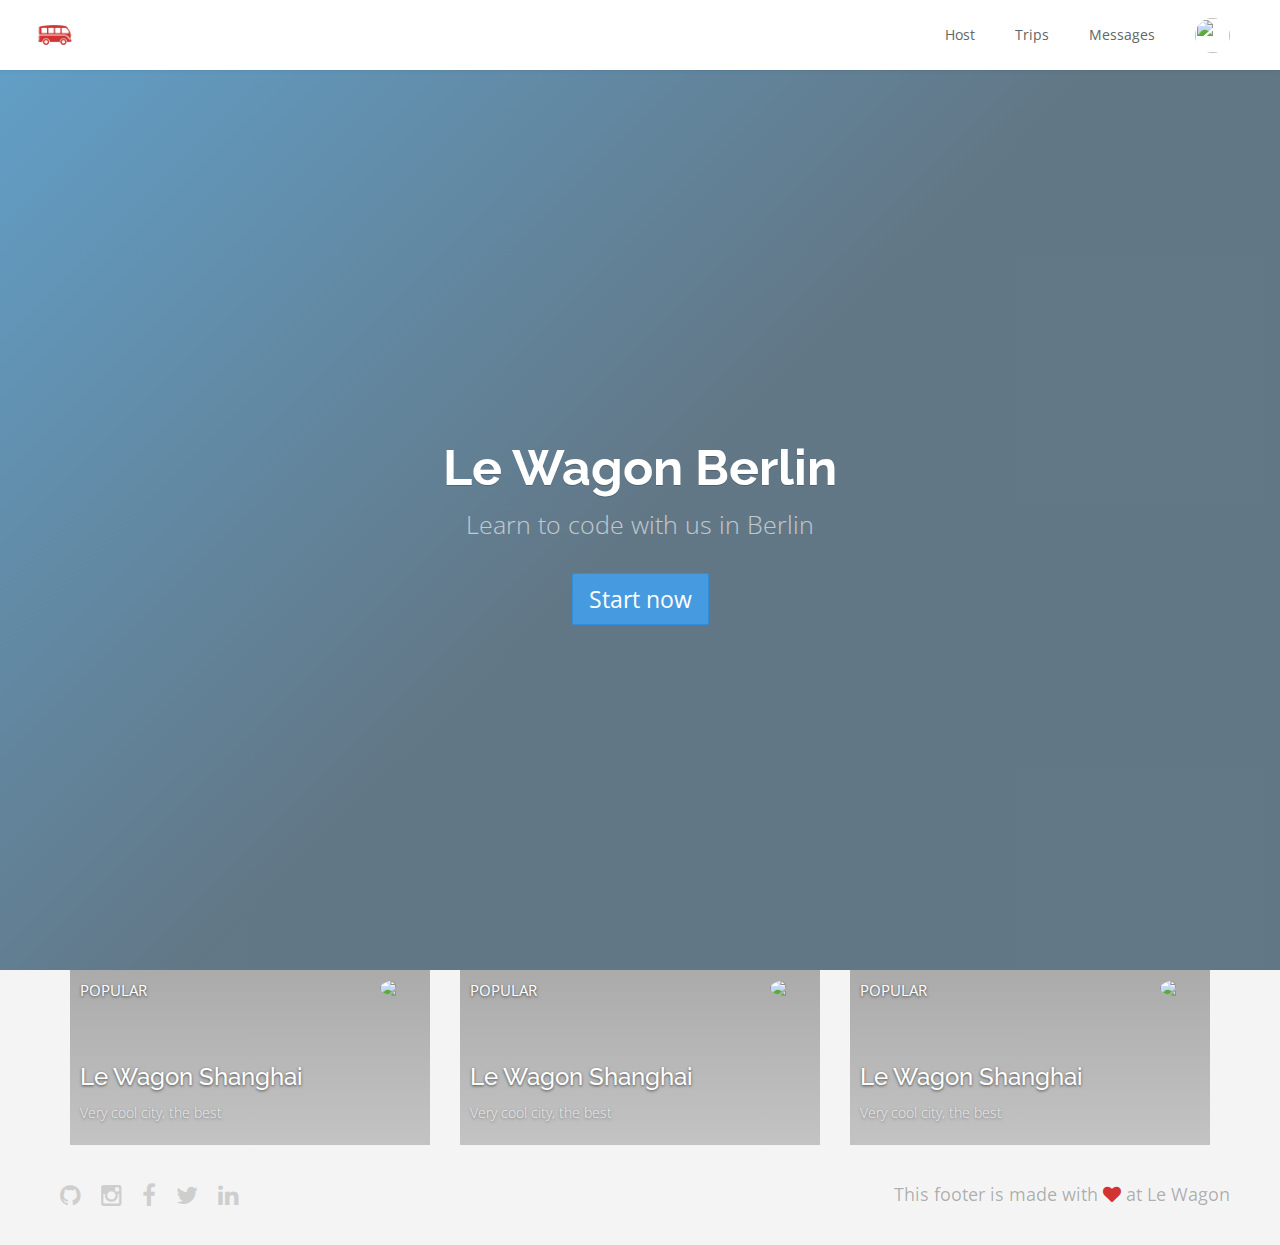
==== commit 397ce10e: "Automated commit at 2018-05-07 10:18:16 UTC by middleman-deploy 2.0.0-alpha" ====
--- a/index.html
+++ b/index.html
@@ -6,21 +6,109 @@
     <meta name="viewport"
           content="width=device-width, initial-scale=1, shrink-to-fit=no">
     <!-- Use the title from a page's frontmatter if it has one -->
-    <title>Le Wagon - Middleman</title>
-    <link href="stylesheets/application-3c48b980.css" rel="stylesheet" />
+    <title></title>
+    <link href="stylesheets/application-acb8696b.css" rel="stylesheet" />
     <script src="javascripts/application-93de88c9.js"></script>
     <link href="images/favicon-f15af148.png" rel="icon" type="image/png" />
   </head>
   <body>
-    <div id="home">
-  <div class="home-content">
-    <img src="images/logo-acc9c0ec.png" width="200" alt="Logo" />
-    <p>
-      Middleman is now running!
-    </p>
-    <p class="about">
-      <a href="about.html">More about this template</a>
-    </p>
+    <div class="navbar-wagon">
+  <!-- Logo -->
+  <a href="/" class="navbar-wagon-brand">
+    <img src="images/logo-acc9c0ec.png" alt="Logo" />
+  </a>
+
+  <!-- Right Navigation -->
+  <div class="navbar-wagon-right hidden-xs hidden-sm">
+
+    <a href="" class="navbar-wagon-item navbar-wagon-link">Host</a>
+    <a href="" class="navbar-wagon-item navbar-wagon-link">Trips</a>
+    <a href="" class="navbar-wagon-item navbar-wagon-link">Messages</a>
+
+    <!-- Profile picture with dropdown list -->
+    <div class="navbar-wagon-item">
+      <div class="dropdown">
+        <img src="https://kitt.lewagon.com/placeholder/users/ssaunier" class="avatar dropdown-toggle" id="navbar-wagon-menu" data-toggle="dropdown">
+        <ul class="dropdown-menu dropdown-menu-right navbar-wagon-dropdown-menu">
+          <li><a href="#">Profile</a></li>
+          <li><a href="#">Dashboard</a></li>
+          <li><a href="#">Log Out</a></li>
+        </ul>
+      </div>
+    </div>
+  </div>
+
+  <!-- Dropdown appearing on mobile only -->
+  <div class="navbar-wagon-item hidden-md hidden-lg">
+    <div class="dropdown">
+      <i class="fa fa-bars dropdown-toggle" data-toggle="dropdown"></i>
+      <ul class="dropdown-menu dropdown-menu-right navbar-wagon-dropdown-menu">
+        <li><a href="#">Host</a></li>
+        <li><a href="#">Trips</a></li>
+        <li><a href="#">Messagese</a></li>
+      </ul>
+    </div>
+  </div>
+</div>
+
+    <html>
+<div class="banner" style="background-image: linear-gradient(-225deg, rgba(0,101,168,0.6) 0%, rgba(0,36,61,0.6) 50%), url('https://kitt.lewagon.com/placeholder/cities/berlin');">
+  <div class="banner-content">
+    <h1>Le Wagon Berlin</h1>
+    <p>Learn to code with us in Berlin</p>
+    <a class="btn btn-primary btn-lg">Start now</a>
+  </div>
+</div>
+
+<div class="container">
+  <div class=row>
+    <div class="col-xs-12 col-sm-6 col-lg-4">
+      <div class="card" style="background-image: linear-gradient(rgba(0,0,0,0.3), rgba(0,0,0,0.2)), url('https://kitt.lewagon.com/placeholder/cities/shanghai');">
+        <div class="card-category">Popular</div>
+        <div class="card-description">
+          <h2>Le Wagon Shanghai</h2>
+          <p>Very cool city, the best</p>
+        </div>
+        <img class="card-user" src="https://kitt.lewagon.com/placeholder/users/tgenaitay">
+        <a class="card-link" href="#" ></a>
+      </div>
+    </div>
+    <div class="col-xs-12 col-sm-6 col-lg-4">
+      <div class="card" style="background-image: linear-gradient(rgba(0,0,0,0.3), rgba(0,0,0,0.2)), url('https://kitt.lewagon.com/placeholder/cities/shanghai');">
+        <div class="card-category">Popular</div>
+        <div class="card-description">
+          <h2>Le Wagon Shanghai</h2>
+          <p>Very cool city, the best</p>
+        </div>
+        <img class="card-user" src="https://kitt.lewagon.com/placeholder/users/tgenaitay">
+        <a class="card-link" href="#" ></a>
+      </div>
+    </div>
+    <div class="col-xs-12 col-sm-6 col-lg-4">
+      <div class="card" style="background-image: linear-gradient(rgba(0,0,0,0.3), rgba(0,0,0,0.2)), url('https://kitt.lewagon.com/placeholder/cities/shanghai');">
+        <div class="card-category">Popular</div>
+        <div class="card-description">
+          <h2>Le Wagon Shanghai</h2>
+          <p>Very cool city, the best</p>
+        </div>
+        <img class="card-user" src="https://kitt.lewagon.com/placeholder/users/tgenaitay">
+        <a class="card-link" href="#" ></a>
+      </div>
+    </div>
+  </div>
+</div>
+</html>
+
+    <div class="footer">
+  <div class="footer-links">
+    <a href="#"><i class="fa fa-github"></i></a>
+    <a href="#"><i class="fa fa-instagram"></i></a>
+    <a href="#"><i class="fa fa-facebook"></i></a>
+    <a href="#"><i class="fa fa-twitter"></i></a>
+    <a href="#"><i class="fa fa-linkedin"></i></a>
+  </div>
+  <div class="footer-copyright">
+    This footer is made with <i class="fa fa-heart"></i> at Le Wagon
   </div>
 </div>
 
--- a/stylesheets/application-acb8696b.css
+++ b/stylesheets/application-acb8696b.css
@@ -0,0 +1,8 @@
+@import url("https://fonts.googleapis.com/css?family=Open+Sans:400,300,700|Raleway:400,100,300,700,500");/*!
+ * Bootstrap v3.3.7 (http://getbootstrap.com)
+ * Copyright 2011-2016 Twitter, Inc.
+ * Licensed under MIT (https://github.com/twbs/bootstrap/blob/master/LICENSE)
+ *//*! normalize.css v3.0.3 | MIT License | github.com/necolas/normalize.css */html{font-family:sans-serif;-ms-text-size-adjust:100%;-webkit-text-size-adjust:100%}body{margin:0}article,aside,details,figcaption,figure,footer,header,hgroup,main,menu,nav,section,summary{display:block}audio,canvas,progress,video{display:inline-block;vertical-align:baseline}audio:not([controls]){display:none;height:0}[hidden],template{display:none}a{background-color:transparent}a:active,a:hover{outline:0}abbr[title]{border-bottom:1px dotted}b,strong{font-weight:bold}dfn{font-style:italic}h1{font-size:2em;margin:0.67em 0}mark{background:#ff0;color:#000}small{font-size:80%}sub,sup{font-size:75%;line-height:0;position:relative;vertical-align:baseline}sup{top:-0.5em}sub{bottom:-0.25em}img{border:0}svg:not(:root){overflow:hidden}figure{margin:1em 40px}hr{-webkit-box-sizing:content-box;box-sizing:content-box;height:0}pre{overflow:auto}code,kbd,pre,samp{font-family:monospace, monospace;font-size:1em}button,input,optgroup,select,textarea{color:inherit;font:inherit;margin:0}button{overflow:visible}button,select{text-transform:none}button,html input[type="button"],input[type="reset"],input[type="submit"]{-webkit-appearance:button;cursor:pointer}button[disabled],html input[disabled]{cursor:default}button::-moz-focus-inner,input::-moz-focus-inner{border:0;padding:0}input{line-height:normal}input[type="checkbox"],input[type="radio"]{-webkit-box-sizing:border-box;box-sizing:border-box;padding:0}input[type="number"]::-webkit-inner-spin-button,input[type="number"]::-webkit-outer-spin-button{height:auto}input[type="search"]{-webkit-appearance:textfield;-webkit-box-sizing:content-box;box-sizing:content-box}input[type="search"]::-webkit-search-cancel-button,input[type="search"]::-webkit-search-decoration{-webkit-appearance:none}fieldset{border:1px solid #c0c0c0;margin:0 2px;padding:0.35em 0.625em 0.75em}legend{border:0;padding:0}textarea{overflow:auto}optgroup{font-weight:bold}table{border-collapse:collapse;border-spacing:0}td,th{padding:0}/*! Source: https://github.com/h5bp/html5-boilerplate/blob/master/src/css/main.css */@media print{*,*:before,*:after{background:transparent !important;color:#000 !important;-webkit-box-shadow:none !important;box-shadow:none !important;text-shadow:none !important}a,a:visited{text-decoration:underline}a[href]:after{content:" (" attr(href) ")"}abbr[title]:after{content:" (" attr(title) ")"}a[href^="#"]:after,a[href^="javascript:"]:after{content:""}pre,blockquote{border:1px solid #999;page-break-inside:avoid}thead{display:table-header-group}tr,img{page-break-inside:avoid}img{max-width:100% !important}p,h2,h3{orphans:3;widows:3}h2,h3{page-break-after:avoid}.navbar{display:none}.btn>.caret,.dropup>.btn>.caret{border-top-color:#000 !important}.label{border:1px solid #000}.table{border-collapse:collapse !important}.table td,.table th{background-color:#fff !important}.table-bordered th,.table-bordered td{border:1px solid #ddd !important}}@font-face{font-family:'Glyphicons Halflings';src:url("../assets/bootstrap/glyphicons-halflings-regular-86b6f62b.eot");src:url("../assets/bootstrap/glyphicons-halflings-regular-86b6f62b.eot?#iefix") format("embedded-opentype"),url("../assets/bootstrap/glyphicons-halflings-regular-ca35b697.woff2") format("woff2"),url("../assets/bootstrap/glyphicons-halflings-regular-278e49a8.woff") format("woff"),url("../assets/bootstrap/glyphicons-halflings-regular-44bc1850.ttf") format("truetype"),url("../assets/bootstrap/glyphicons-halflings-regular-de51a849.svg#glyphicons_halflingsregular") format("svg")}.glyphicon{position:relative;top:1px;display:inline-block;font-family:'Glyphicons Halflings';font-style:normal;font-weight:normal;line-height:1;-webkit-font-smoothing:antialiased;-moz-osx-font-smoothing:grayscale}.glyphicon-asterisk:before{content:"\002a"}.glyphicon-plus:before{content:"\002b"}.glyphicon-euro:before,.glyphicon-eur:before{content:"\20ac"}.glyphicon-minus:before{content:"\2212"}.glyphicon-cloud:before{content:"\2601"}.glyphicon-envelope:before{content:"\2709"}.glyphicon-pencil:before{content:"\270f"}.glyphicon-glass:before{content:"\e001"}.glyphicon-music:before{content:"\e002"}.glyphicon-search:before{content:"\e003"}.glyphicon-heart:before{content:"\e005"}.glyphicon-star:before{content:"\e006"}.glyphicon-star-empty:before{content:"\e007"}.glyphicon-user:before{content:"\e008"}.glyphicon-film:before{content:"\e009"}.glyphicon-th-large:before{content:"\e010"}.glyphicon-th:before{content:"\e011"}.glyphicon-th-list:before{content:"\e012"}.glyphicon-ok:before{content:"\e013"}.glyphicon-remove:before{content:"\e014"}.glyphicon-zoom-in:before{content:"\e015"}.glyphicon-zoom-out:before{content:"\e016"}.glyphicon-off:before{content:"\e017"}.glyphicon-signal:before{content:"\e018"}.glyphicon-cog:before{content:"\e019"}.glyphicon-trash:before{content:"\e020"}.glyphicon-home:before{content:"\e021"}.glyphicon-file:before{content:"\e022"}.glyphicon-time:before{content:"\e023"}.glyphicon-road:before{content:"\e024"}.glyphicon-download-alt:before{content:"\e025"}.glyphicon-download:before{content:"\e026"}.glyphicon-upload:before{content:"\e027"}.glyphicon-inbox:before{content:"\e028"}.glyphicon-play-circle:before{content:"\e029"}.glyphicon-repeat:before{content:"\e030"}.glyphicon-refresh:before{content:"\e031"}.glyphicon-list-alt:before{content:"\e032"}.glyphicon-lock:before{content:"\e033"}.glyphicon-flag:before{content:"\e034"}.glyphicon-headphones:before{content:"\e035"}.glyphicon-volume-off:before{content:"\e036"}.glyphicon-volume-down:before{content:"\e037"}.glyphicon-volume-up:before{content:"\e038"}.glyphicon-qrcode:before{content:"\e039"}.glyphicon-barcode:before{content:"\e040"}.glyphicon-tag:before{content:"\e041"}.glyphicon-tags:before{content:"\e042"}.glyphicon-book:before{content:"\e043"}.glyphicon-bookmark:before{content:"\e044"}.glyphicon-print:before{content:"\e045"}.glyphicon-camera:before{content:"\e046"}.glyphicon-font:before{content:"\e047"}.glyphicon-bold:before{content:"\e048"}.glyphicon-italic:before{content:"\e049"}.glyphicon-text-height:before{content:"\e050"}.glyphicon-text-width:before{content:"\e051"}.glyphicon-align-left:before{content:"\e052"}.glyphicon-align-center:before{content:"\e053"}.glyphicon-align-right:before{content:"\e054"}.glyphicon-align-justify:before{content:"\e055"}.glyphicon-list:before{content:"\e056"}.glyphicon-indent-left:before{content:"\e057"}.glyphicon-indent-right:before{content:"\e058"}.glyphicon-facetime-video:before{content:"\e059"}.glyphicon-picture:before{content:"\e060"}.glyphicon-map-marker:before{content:"\e062"}.glyphicon-adjust:before{content:"\e063"}.glyphicon-tint:before{content:"\e064"}.glyphicon-edit:before{content:"\e065"}.glyphicon-share:before{content:"\e066"}.glyphicon-check:before{content:"\e067"}.glyphicon-move:before{content:"\e068"}.glyphicon-step-backward:before{content:"\e069"}.glyphicon-fast-backward:before{content:"\e070"}.glyphicon-backward:before{content:"\e071"}.glyphicon-play:before{content:"\e072"}.glyphicon-pause:before{content:"\e073"}.glyphicon-stop:before{content:"\e074"}.glyphicon-forward:before{content:"\e075"}.glyphicon-fast-forward:before{content:"\e076"}.glyphicon-step-forward:before{content:"\e077"}.glyphicon-eject:before{content:"\e078"}.glyphicon-chevron-left:before{content:"\e079"}.glyphicon-chevron-right:before{content:"\e080"}.glyphicon-plus-sign:before{content:"\e081"}.glyphicon-minus-sign:before{content:"\e082"}.glyphicon-remove-sign:before{content:"\e083"}.glyphicon-ok-sign:before{content:"\e084"}.glyphicon-question-sign:before{content:"\e085"}.glyphicon-info-sign:before{content:"\e086"}.glyphicon-screenshot:before{content:"\e087"}.glyphicon-remove-circle:before{content:"\e088"}.glyphicon-ok-circle:before{content:"\e089"}.glyphicon-ban-circle:before{content:"\e090"}.glyphicon-arrow-left:before{content:"\e091"}.glyphicon-arrow-right:before{content:"\e092"}.glyphicon-arrow-up:before{content:"\e093"}.glyphicon-arrow-down:before{content:"\e094"}.glyphicon-share-alt:before{content:"\e095"}.glyphicon-resize-full:before{content:"\e096"}.glyphicon-resize-small:before{content:"\e097"}.glyphicon-exclamation-sign:before{content:"\e101"}.glyphicon-gift:before{content:"\e102"}.glyphicon-leaf:before{content:"\e103"}.glyphicon-fire:before{content:"\e104"}.glyphicon-eye-open:before{content:"\e105"}.glyphicon-eye-close:before{content:"\e106"}.glyphicon-warning-sign:before{content:"\e107"}.glyphicon-plane:before{content:"\e108"}.glyphicon-calendar:before{content:"\e109"}.glyphicon-random:before{content:"\e110"}.glyphicon-comment:before{content:"\e111"}.glyphicon-magnet:before{content:"\e112"}.glyphicon-chevron-up:before{content:"\e113"}.glyphicon-chevron-down:before{content:"\e114"}.glyphicon-retweet:before{content:"\e115"}.glyphicon-shopping-cart:before{content:"\e116"}.glyphicon-folder-close:before{content:"\e117"}.glyphicon-folder-open:before{content:"\e118"}.glyphicon-resize-vertical:before{content:"\e119"}.glyphicon-resize-horizontal:before{content:"\e120"}.glyphicon-hdd:before{content:"\e121"}.glyphicon-bullhorn:before{content:"\e122"}.glyphicon-bell:before{content:"\e123"}.glyphicon-certificate:before{content:"\e124"}.glyphicon-thumbs-up:before{content:"\e125"}.glyphicon-thumbs-down:before{content:"\e126"}.glyphicon-hand-right:before{content:"\e127"}.glyphicon-hand-left:before{content:"\e128"}.glyphicon-hand-up:before{content:"\e129"}.glyphicon-hand-down:before{content:"\e130"}.glyphicon-circle-arrow-right:before{content:"\e131"}.glyphicon-circle-arrow-left:before{content:"\e132"}.glyphicon-circle-arrow-up:before{content:"\e133"}.glyphicon-circle-arrow-down:before{content:"\e134"}.glyphicon-globe:before{content:"\e135"}.glyphicon-wrench:before{content:"\e136"}.glyphicon-tasks:before{content:"\e137"}.glyphicon-filter:before{content:"\e138"}.glyphicon-briefcase:before{content:"\e139"}.glyphicon-fullscreen:before{content:"\e140"}.glyphicon-dashboard:before{content:"\e141"}.glyphicon-paperclip:before{content:"\e142"}.glyphicon-heart-empty:before{content:"\e143"}.glyphicon-link:before{content:"\e144"}.glyphicon-phone:before{content:"\e145"}.glyphicon-pushpin:before{content:"\e146"}.glyphicon-usd:before{content:"\e148"}.glyphicon-gbp:before{content:"\e149"}.glyphicon-sort:before{content:"\e150"}.glyphicon-sort-by-alphabet:before{content:"\e151"}.glyphicon-sort-by-alphabet-alt:before{content:"\e152"}.glyphicon-sort-by-order:before{content:"\e153"}.glyphicon-sort-by-order-alt:before{content:"\e154"}.glyphicon-sort-by-attributes:before{content:"\e155"}.glyphicon-sort-by-attributes-alt:before{content:"\e156"}.glyphicon-unchecked:before{content:"\e157"}.glyphicon-expand:before{content:"\e158"}.glyphicon-collapse-down:before{content:"\e159"}.glyphicon-collapse-up:before{content:"\e160"}.glyphicon-log-in:before{content:"\e161"}.glyphicon-flash:before{content:"\e162"}.glyphicon-log-out:before{content:"\e163"}.glyphicon-new-window:before{content:"\e164"}.glyphicon-record:before{content:"\e165"}.glyphicon-save:before{content:"\e166"}.glyphicon-open:before{content:"\e167"}.glyphicon-saved:before{content:"\e168"}.glyphicon-import:before{content:"\e169"}.glyphicon-export:before{content:"\e170"}.glyphicon-send:before{content:"\e171"}.glyphicon-floppy-disk:before{content:"\e172"}.glyphicon-floppy-saved:before{content:"\e173"}.glyphicon-floppy-remove:before{content:"\e174"}.glyphicon-floppy-save:before{content:"\e175"}.glyphicon-floppy-open:before{content:"\e176"}.glyphicon-credit-card:before{content:"\e177"}.glyphicon-transfer:before{content:"\e178"}.glyphicon-cutlery:before{content:"\e179"}.glyphicon-header:before{content:"\e180"}.glyphicon-compressed:before{content:"\e181"}.glyphicon-earphone:before{content:"\e182"}.glyphicon-phone-alt:before{content:"\e183"}.glyphicon-tower:before{content:"\e184"}.glyphicon-stats:before{content:"\e185"}.glyphicon-sd-video:before{content:"\e186"}.glyphicon-hd-video:before{content:"\e187"}.glyphicon-subtitles:before{content:"\e188"}.glyphicon-sound-stereo:before{content:"\e189"}.glyphicon-sound-dolby:before{content:"\e190"}.glyphicon-sound-5-1:before{content:"\e191"}.glyphicon-sound-6-1:before{content:"\e192"}.glyphicon-sound-7-1:before{content:"\e193"}.glyphicon-copyright-mark:before{content:"\e194"}.glyphicon-registration-mark:before{content:"\e195"}.glyphicon-cloud-download:before{content:"\e197"}.glyphicon-cloud-upload:before{content:"\e198"}.glyphicon-tree-conifer:before{content:"\e199"}.glyphicon-tree-deciduous:before{content:"\e200"}.glyphicon-cd:before{content:"\e201"}.glyphicon-save-file:before{content:"\e202"}.glyphicon-open-file:before{content:"\e203"}.glyphicon-level-up:before{content:"\e204"}.glyphicon-copy:before{content:"\e205"}.glyphicon-paste:before{content:"\e206"}.glyphicon-alert:before{content:"\e209"}.glyphicon-equalizer:before{content:"\e210"}.glyphicon-king:before{content:"\e211"}.glyphicon-queen:before{content:"\e212"}.glyphicon-pawn:before{content:"\e213"}.glyphicon-bishop:before{content:"\e214"}.glyphicon-knight:before{content:"\e215"}.glyphicon-baby-formula:before{content:"\e216"}.glyphicon-tent:before{content:"\26fa"}.glyphicon-blackboard:before{content:"\e218"}.glyphicon-bed:before{content:"\e219"}.glyphicon-apple:before{content:"\f8ff"}.glyphicon-erase:before{content:"\e221"}.glyphicon-hourglass:before{content:"\231b"}.glyphicon-lamp:before{content:"\e223"}.glyphicon-duplicate:before{content:"\e224"}.glyphicon-piggy-bank:before{content:"\e225"}.glyphicon-scissors:before{content:"\e226"}.glyphicon-bitcoin:before{content:"\e227"}.glyphicon-btc:before{content:"\e227"}.glyphicon-xbt:before{content:"\e227"}.glyphicon-yen:before{content:"\00a5"}.glyphicon-jpy:before{content:"\00a5"}.glyphicon-ruble:before{content:"\20bd"}.glyphicon-rub:before{content:"\20bd"}.glyphicon-scale:before{content:"\e230"}.glyphicon-ice-lolly:before{content:"\e231"}.glyphicon-ice-lolly-tasted:before{content:"\e232"}.glyphicon-education:before{content:"\e233"}.glyphicon-option-horizontal:before{content:"\e234"}.glyphicon-option-vertical:before{content:"\e235"}.glyphicon-menu-hamburger:before{content:"\e236"}.glyphicon-modal-window:before{content:"\e237"}.glyphicon-oil:before{content:"\e238"}.glyphicon-grain:before{content:"\e239"}.glyphicon-sunglasses:before{content:"\e240"}.glyphicon-text-size:before{content:"\e241"}.glyphicon-text-color:before{content:"\e242"}.glyphicon-text-background:before{content:"\e243"}.glyphicon-object-align-top:before{content:"\e244"}.glyphicon-object-align-bottom:before{content:"\e245"}.glyphicon-object-align-horizontal:before{content:"\e246"}.glyphicon-object-align-left:before{content:"\e247"}.glyphicon-object-align-vertical:before{content:"\e248"}.glyphicon-object-align-right:before{content:"\e249"}.glyphicon-triangle-right:before{content:"\e250"}.glyphicon-triangle-left:before{content:"\e251"}.glyphicon-triangle-bottom:before{content:"\e252"}.glyphicon-triangle-top:before{content:"\e253"}.glyphicon-console:before{content:"\e254"}.glyphicon-superscript:before{content:"\e255"}.glyphicon-subscript:before{content:"\e256"}.glyphicon-menu-left:before{content:"\e257"}.glyphicon-menu-right:before{content:"\e258"}.glyphicon-menu-down:before{content:"\e259"}.glyphicon-menu-up:before{content:"\e260"}*{-webkit-box-sizing:border-box;box-sizing:border-box}*:before,*:after{-webkit-box-sizing:border-box;box-sizing:border-box}html{font-size:10px;-webkit-tap-highlight-color:transparent}body{font-family:"Open Sans", "Helvetica", "sans-serif";font-size:18px;line-height:1.42857143;color:#333333;background-color:#F4F4F4}input,button,select,textarea{font-family:inherit;font-size:inherit;line-height:inherit}a{color:#469AE0;text-decoration:none}a:hover,a:focus{color:#1f74ba;text-decoration:underline}a:focus{outline:5px auto -webkit-focus-ring-color;outline-offset:-2px}figure{margin:0}img{vertical-align:middle}.img-responsive{display:block;max-width:100%;height:auto}.img-rounded{border-radius:2px}.img-thumbnail{padding:4px;line-height:1.42857143;background-color:#F4F4F4;border:1px solid #ddd;border-radius:2px;-webkit-transition:all 0.2s ease-in-out;transition:all 0.2s ease-in-out;display:inline-block;max-width:100%;height:auto}.img-circle{border-radius:50%}hr{margin-top:25px;margin-bottom:25px;border:0;border-top:1px solid #eeeeee}.sr-only{position:absolute;width:1px;height:1px;margin:-1px;padding:0;overflow:hidden;clip:rect(0, 0, 0, 0);border:0}.sr-only-focusable:active,.sr-only-focusable:focus{position:static;width:auto;height:auto;margin:0;overflow:visible;clip:auto}[role="button"]{cursor:pointer}h1,h2,h3,h4,h5,h6,.h1,.h2,.h3,.h4,.h5,.h6{font-family:"Raleway", "Helvetica", "sans-serif";font-weight:500;line-height:1.1;color:inherit}h1 small,h1 .small,h2 small,h2 .small,h3 small,h3 .small,h4 small,h4 .small,h5 small,h5 .small,h6 small,h6 .small,.h1 small,.h1 .small,.h2 small,.h2 .small,.h3 small,.h3 .small,.h4 small,.h4 .small,.h5 small,.h5 .small,.h6 small,.h6 .small{font-weight:normal;line-height:1;color:#777777}h1,.h1,h2,.h2,h3,.h3{margin-top:25px;margin-bottom:12.5px}h1 small,h1 .small,.h1 small,.h1 .small,h2 small,h2 .small,.h2 small,.h2 .small,h3 small,h3 .small,.h3 small,.h3 .small{font-size:65%}h4,.h4,h5,.h5,h6,.h6{margin-top:12.5px;margin-bottom:12.5px}h4 small,h4 .small,.h4 small,.h4 .small,h5 small,h5 .small,.h5 small,.h5 .small,h6 small,h6 .small,.h6 small,.h6 .small{font-size:75%}h1,.h1{font-size:46px}h2,.h2{font-size:38px}h3,.h3{font-size:31px}h4,.h4{font-size:23px}h5,.h5{font-size:18px}h6,.h6{font-size:16px}p{margin:0 0 12.5px}.lead{margin-bottom:25px;font-size:20px;font-weight:300;line-height:1.4}@media (min-width: 768px){.lead{font-size:27px}}small,.small{font-size:88%}mark,.mark{background-color:#fcf8e3;padding:.2em}.text-left{text-align:left}.text-right{text-align:right}.text-center{text-align:center}.text-justify{text-align:justify}.text-nowrap{white-space:nowrap}.text-lowercase{text-transform:lowercase}.text-uppercase,.initialism{text-transform:uppercase}.text-capitalize{text-transform:capitalize}.text-muted{color:#777777}.text-primary{color:#469AE0}a.text-primary:hover,a.text-primary:focus{color:#2381d0}.text-success{color:#3c763d}a.text-success:hover,a.text-success:focus{color:#2b542c}.text-info{color:#31708f}a.text-info:hover,a.text-info:focus{color:#245269}.text-warning{color:#8a6d3b}a.text-warning:hover,a.text-warning:focus{color:#66512c}.text-danger{color:#a94442}a.text-danger:hover,a.text-danger:focus{color:#843534}.bg-primary{color:#fff}.bg-primary{background-color:#469AE0}a.bg-primary:hover,a.bg-primary:focus{background-color:#2381d0}.bg-success{background-color:#dff0d8}a.bg-success:hover,a.bg-success:focus{background-color:#c1e2b3}.bg-info{background-color:#d9edf7}a.bg-info:hover,a.bg-info:focus{background-color:#afd9ee}.bg-warning{background-color:#fcf8e3}a.bg-warning:hover,a.bg-warning:focus{background-color:#f7ecb5}.bg-danger{background-color:#f2dede}a.bg-danger:hover,a.bg-danger:focus{background-color:#e4b9b9}.page-header{padding-bottom:11.5px;margin:50px 0 25px;border-bottom:1px solid #eeeeee}ul,ol{margin-top:0;margin-bottom:12.5px}ul ul,ul ol,ol ul,ol ol{margin-bottom:0}.list-unstyled{padding-left:0;list-style:none}.list-inline{padding-left:0;list-style:none;margin-left:-5px}.list-inline>li{display:inline-block;padding-left:5px;padding-right:5px}dl{margin-top:0;margin-bottom:25px}dt,dd{line-height:1.42857143}dt{font-weight:bold}dd{margin-left:0}.dl-horizontal dd:before,.dl-horizontal dd:after{content:" ";display:table}.dl-horizontal dd:after{clear:both}@media (min-width: 768px){.dl-horizontal dt{float:left;width:160px;clear:left;text-align:right;overflow:hidden;text-overflow:ellipsis;white-space:nowrap}.dl-horizontal dd{margin-left:180px}}abbr[title],abbr[data-original-title]{cursor:help;border-bottom:1px dotted #777777}.initialism{font-size:90%}blockquote{padding:12.5px 25px;margin:0 0 25px;font-size:22.5px;border-left:5px solid #eeeeee}blockquote p:last-child,blockquote ul:last-child,blockquote ol:last-child{margin-bottom:0}blockquote footer,blockquote small,blockquote .small{display:block;font-size:80%;line-height:1.42857143;color:#777777}blockquote footer:before,blockquote small:before,blockquote .small:before{content:'\2014 \00A0'}.blockquote-reverse,blockquote.pull-right{padding-right:15px;padding-left:0;border-right:5px solid #eeeeee;border-left:0;text-align:right}.blockquote-reverse footer:before,.blockquote-reverse small:before,.blockquote-reverse .small:before,blockquote.pull-right footer:before,blockquote.pull-right small:before,blockquote.pull-right .small:before{content:''}.blockquote-reverse footer:after,.blockquote-reverse small:after,.blockquote-reverse .small:after,blockquote.pull-right footer:after,blockquote.pull-right small:after,blockquote.pull-right .small:after{content:'\00A0 \2014'}address{margin-bottom:25px;font-style:normal;line-height:1.42857143}code,kbd,pre,samp{font-family:Menlo, Monaco, Consolas, "Courier New", monospace}code{padding:2px 4px;font-size:90%;color:#c7254e;background-color:#f9f2f4;border-radius:2px}kbd{padding:2px 4px;font-size:90%;color:#fff;background-color:#333;border-radius:2px;-webkit-box-shadow:inset 0 -1px 0 rgba(0,0,0,0.25);box-shadow:inset 0 -1px 0 rgba(0,0,0,0.25)}kbd kbd{padding:0;font-size:100%;font-weight:bold;-webkit-box-shadow:none;box-shadow:none}pre{display:block;padding:12px;margin:0 0 12.5px;font-size:17px;line-height:1.42857143;word-break:break-all;word-wrap:break-word;color:#333333;background-color:#f5f5f5;border:1px solid #ccc;border-radius:2px}pre code{padding:0;font-size:inherit;color:inherit;white-space:pre-wrap;background-color:transparent;border-radius:0}.pre-scrollable{max-height:340px;overflow-y:scroll}.container{margin-right:auto;margin-left:auto;padding-left:15px;padding-right:15px}.container:before,.container:after{content:" ";display:table}.container:after{clear:both}@media (min-width: 768px){.container{width:750px}}@media (min-width: 992px){.container{width:970px}}@media (min-width: 1200px){.container{width:1170px}}.container-fluid{margin-right:auto;margin-left:auto;padding-left:15px;padding-right:15px}.container-fluid:before,.container-fluid:after{content:" ";display:table}.container-fluid:after{clear:both}.row{margin-left:-15px;margin-right:-15px}.row:before,.row:after{content:" ";display:table}.row:after{clear:both}.col-xs-1,.col-sm-1,.col-md-1,.col-lg-1,.col-xs-2,.col-sm-2,.col-md-2,.col-lg-2,.col-xs-3,.col-sm-3,.col-md-3,.col-lg-3,.col-xs-4,.col-sm-4,.col-md-4,.col-lg-4,.col-xs-5,.col-sm-5,.col-md-5,.col-lg-5,.col-xs-6,.col-sm-6,.col-md-6,.col-lg-6,.col-xs-7,.col-sm-7,.col-md-7,.col-lg-7,.col-xs-8,.col-sm-8,.col-md-8,.col-lg-8,.col-xs-9,.col-sm-9,.col-md-9,.col-lg-9,.col-xs-10,.col-sm-10,.col-md-10,.col-lg-10,.col-xs-11,.col-sm-11,.col-md-11,.col-lg-11,.col-xs-12,.col-sm-12,.col-md-12,.col-lg-12{position:relative;min-height:1px;padding-left:15px;padding-right:15px}.col-xs-1,.col-xs-2,.col-xs-3,.col-xs-4,.col-xs-5,.col-xs-6,.col-xs-7,.col-xs-8,.col-xs-9,.col-xs-10,.col-xs-11,.col-xs-12{float:left}.col-xs-1{width:8.33333333%}.col-xs-2{width:16.66666667%}.col-xs-3{width:25%}.col-xs-4{width:33.33333333%}.col-xs-5{width:41.66666667%}.col-xs-6{width:50%}.col-xs-7{width:58.33333333%}.col-xs-8{width:66.66666667%}.col-xs-9{width:75%}.col-xs-10{width:83.33333333%}.col-xs-11{width:91.66666667%}.col-xs-12{width:100%}.col-xs-pull-0{right:auto}.col-xs-pull-1{right:8.33333333%}.col-xs-pull-2{right:16.66666667%}.col-xs-pull-3{right:25%}.col-xs-pull-4{right:33.33333333%}.col-xs-pull-5{right:41.66666667%}.col-xs-pull-6{right:50%}.col-xs-pull-7{right:58.33333333%}.col-xs-pull-8{right:66.66666667%}.col-xs-pull-9{right:75%}.col-xs-pull-10{right:83.33333333%}.col-xs-pull-11{right:91.66666667%}.col-xs-pull-12{right:100%}.col-xs-push-0{left:auto}.col-xs-push-1{left:8.33333333%}.col-xs-push-2{left:16.66666667%}.col-xs-push-3{left:25%}.col-xs-push-4{left:33.33333333%}.col-xs-push-5{left:41.66666667%}.col-xs-push-6{left:50%}.col-xs-push-7{left:58.33333333%}.col-xs-push-8{left:66.66666667%}.col-xs-push-9{left:75%}.col-xs-push-10{left:83.33333333%}.col-xs-push-11{left:91.66666667%}.col-xs-push-12{left:100%}.col-xs-offset-0{margin-left:0%}.col-xs-offset-1{margin-left:8.33333333%}.col-xs-offset-2{margin-left:16.66666667%}.col-xs-offset-3{margin-left:25%}.col-xs-offset-4{margin-left:33.33333333%}.col-xs-offset-5{margin-left:41.66666667%}.col-xs-offset-6{margin-left:50%}.col-xs-offset-7{margin-left:58.33333333%}.col-xs-offset-8{margin-left:66.66666667%}.col-xs-offset-9{margin-left:75%}.col-xs-offset-10{margin-left:83.33333333%}.col-xs-offset-11{margin-left:91.66666667%}.col-xs-offset-12{margin-left:100%}@media (min-width: 768px){.col-sm-1,.col-sm-2,.col-sm-3,.col-sm-4,.col-sm-5,.col-sm-6,.col-sm-7,.col-sm-8,.col-sm-9,.col-sm-10,.col-sm-11,.col-sm-12{float:left}.col-sm-1{width:8.33333333%}.col-sm-2{width:16.66666667%}.col-sm-3{width:25%}.col-sm-4{width:33.33333333%}.col-sm-5{width:41.66666667%}.col-sm-6{width:50%}.col-sm-7{width:58.33333333%}.col-sm-8{width:66.66666667%}.col-sm-9{width:75%}.col-sm-10{width:83.33333333%}.col-sm-11{width:91.66666667%}.col-sm-12{width:100%}.col-sm-pull-0{right:auto}.col-sm-pull-1{right:8.33333333%}.col-sm-pull-2{right:16.66666667%}.col-sm-pull-3{right:25%}.col-sm-pull-4{right:33.33333333%}.col-sm-pull-5{right:41.66666667%}.col-sm-pull-6{right:50%}.col-sm-pull-7{right:58.33333333%}.col-sm-pull-8{right:66.66666667%}.col-sm-pull-9{right:75%}.col-sm-pull-10{right:83.33333333%}.col-sm-pull-11{right:91.66666667%}.col-sm-pull-12{right:100%}.col-sm-push-0{left:auto}.col-sm-push-1{left:8.33333333%}.col-sm-push-2{left:16.66666667%}.col-sm-push-3{left:25%}.col-sm-push-4{left:33.33333333%}.col-sm-push-5{left:41.66666667%}.col-sm-push-6{left:50%}.col-sm-push-7{left:58.33333333%}.col-sm-push-8{left:66.66666667%}.col-sm-push-9{left:75%}.col-sm-push-10{left:83.33333333%}.col-sm-push-11{left:91.66666667%}.col-sm-push-12{left:100%}.col-sm-offset-0{margin-left:0%}.col-sm-offset-1{margin-left:8.33333333%}.col-sm-offset-2{margin-left:16.66666667%}.col-sm-offset-3{margin-left:25%}.col-sm-offset-4{margin-left:33.33333333%}.col-sm-offset-5{margin-left:41.66666667%}.col-sm-offset-6{margin-left:50%}.col-sm-offset-7{margin-left:58.33333333%}.col-sm-offset-8{margin-left:66.66666667%}.col-sm-offset-9{margin-left:75%}.col-sm-offset-10{margin-left:83.33333333%}.col-sm-offset-11{margin-left:91.66666667%}.col-sm-offset-12{margin-left:100%}}@media (min-width: 992px){.col-md-1,.col-md-2,.col-md-3,.col-md-4,.col-md-5,.col-md-6,.col-md-7,.col-md-8,.col-md-9,.col-md-10,.col-md-11,.col-md-12{float:left}.col-md-1{width:8.33333333%}.col-md-2{width:16.66666667%}.col-md-3{width:25%}.col-md-4{width:33.33333333%}.col-md-5{width:41.66666667%}.col-md-6{width:50%}.col-md-7{width:58.33333333%}.col-md-8{width:66.66666667%}.col-md-9{width:75%}.col-md-10{width:83.33333333%}.col-md-11{width:91.66666667%}.col-md-12{width:100%}.col-md-pull-0{right:auto}.col-md-pull-1{right:8.33333333%}.col-md-pull-2{right:16.66666667%}.col-md-pull-3{right:25%}.col-md-pull-4{right:33.33333333%}.col-md-pull-5{right:41.66666667%}.col-md-pull-6{right:50%}.col-md-pull-7{right:58.33333333%}.col-md-pull-8{right:66.66666667%}.col-md-pull-9{right:75%}.col-md-pull-10{right:83.33333333%}.col-md-pull-11{right:91.66666667%}.col-md-pull-12{right:100%}.col-md-push-0{left:auto}.col-md-push-1{left:8.33333333%}.col-md-push-2{left:16.66666667%}.col-md-push-3{left:25%}.col-md-push-4{left:33.33333333%}.col-md-push-5{left:41.66666667%}.col-md-push-6{left:50%}.col-md-push-7{left:58.33333333%}.col-md-push-8{left:66.66666667%}.col-md-push-9{left:75%}.col-md-push-10{left:83.33333333%}.col-md-push-11{left:91.66666667%}.col-md-push-12{left:100%}.col-md-offset-0{margin-left:0%}.col-md-offset-1{margin-left:8.33333333%}.col-md-offset-2{margin-left:16.66666667%}.col-md-offset-3{margin-left:25%}.col-md-offset-4{margin-left:33.33333333%}.col-md-offset-5{margin-left:41.66666667%}.col-md-offset-6{margin-left:50%}.col-md-offset-7{margin-left:58.33333333%}.col-md-offset-8{margin-left:66.66666667%}.col-md-offset-9{margin-left:75%}.col-md-offset-10{margin-left:83.33333333%}.col-md-offset-11{margin-left:91.66666667%}.col-md-offset-12{margin-left:100%}}@media (min-width: 1200px){.col-lg-1,.col-lg-2,.col-lg-3,.col-lg-4,.col-lg-5,.col-lg-6,.col-lg-7,.col-lg-8,.col-lg-9,.col-lg-10,.col-lg-11,.col-lg-12{float:left}.col-lg-1{width:8.33333333%}.col-lg-2{width:16.66666667%}.col-lg-3{width:25%}.col-lg-4{width:33.33333333%}.col-lg-5{width:41.66666667%}.col-lg-6{width:50%}.col-lg-7{width:58.33333333%}.col-lg-8{width:66.66666667%}.col-lg-9{width:75%}.col-lg-10{width:83.33333333%}.col-lg-11{width:91.66666667%}.col-lg-12{width:100%}.col-lg-pull-0{right:auto}.col-lg-pull-1{right:8.33333333%}.col-lg-pull-2{right:16.66666667%}.col-lg-pull-3{right:25%}.col-lg-pull-4{right:33.33333333%}.col-lg-pull-5{right:41.66666667%}.col-lg-pull-6{right:50%}.col-lg-pull-7{right:58.33333333%}.col-lg-pull-8{right:66.66666667%}.col-lg-pull-9{right:75%}.col-lg-pull-10{right:83.33333333%}.col-lg-pull-11{right:91.66666667%}.col-lg-pull-12{right:100%}.col-lg-push-0{left:auto}.col-lg-push-1{left:8.33333333%}.col-lg-push-2{left:16.66666667%}.col-lg-push-3{left:25%}.col-lg-push-4{left:33.33333333%}.col-lg-push-5{left:41.66666667%}.col-lg-push-6{left:50%}.col-lg-push-7{left:58.33333333%}.col-lg-push-8{left:66.66666667%}.col-lg-push-9{left:75%}.col-lg-push-10{left:83.33333333%}.col-lg-push-11{left:91.66666667%}.col-lg-push-12{left:100%}.col-lg-offset-0{margin-left:0%}.col-lg-offset-1{margin-left:8.33333333%}.col-lg-offset-2{margin-left:16.66666667%}.col-lg-offset-3{margin-left:25%}.col-lg-offset-4{margin-left:33.33333333%}.col-lg-offset-5{margin-left:41.66666667%}.col-lg-offset-6{margin-left:50%}.col-lg-offset-7{margin-left:58.33333333%}.col-lg-offset-8{margin-left:66.66666667%}.col-lg-offset-9{margin-left:75%}.col-lg-offset-10{margin-left:83.33333333%}.col-lg-offset-11{margin-left:91.66666667%}.col-lg-offset-12{margin-left:100%}}table{background-color:transparent}caption{padding-top:8px;padding-bottom:8px;color:#777777;text-align:left}th{text-align:left}.table{width:100%;max-width:100%;margin-bottom:25px}.table>thead>tr>th,.table>thead>tr>td,.table>tbody>tr>th,.table>tbody>tr>td,.table>tfoot>tr>th,.table>tfoot>tr>td{padding:8px;line-height:1.42857143;vertical-align:top;border-top:1px solid #ddd}.table>thead>tr>th{vertical-align:bottom;border-bottom:2px solid #ddd}.table>caption+thead>tr:first-child>th,.table>caption+thead>tr:first-child>td,.table>colgroup+thead>tr:first-child>th,.table>colgroup+thead>tr:first-child>td,.table>thead:first-child>tr:first-child>th,.table>thead:first-child>tr:first-child>td{border-top:0}.table>tbody+tbody{border-top:2px solid #ddd}.table .table{background-color:#F4F4F4}.table-condensed>thead>tr>th,.table-condensed>thead>tr>td,.table-condensed>tbody>tr>th,.table-condensed>tbody>tr>td,.table-condensed>tfoot>tr>th,.table-condensed>tfoot>tr>td{padding:5px}.table-bordered{border:1px solid #ddd}.table-bordered>thead>tr>th,.table-bordered>thead>tr>td,.table-bordered>tbody>tr>th,.table-bordered>tbody>tr>td,.table-bordered>tfoot>tr>th,.table-bordered>tfoot>tr>td{border:1px solid #ddd}.table-bordered>thead>tr>th,.table-bordered>thead>tr>td{border-bottom-width:2px}.table-striped>tbody>tr:nth-of-type(odd){background-color:#f9f9f9}.table-hover>tbody>tr:hover{background-color:#f5f5f5}table col[class*="col-"]{position:static;float:none;display:table-column}table td[class*="col-"],table th[class*="col-"]{position:static;float:none;display:table-cell}.table>thead>tr>td.active,.table>thead>tr>th.active,.table>thead>tr.active>td,.table>thead>tr.active>th,.table>tbody>tr>td.active,.table>tbody>tr>th.active,.table>tbody>tr.active>td,.table>tbody>tr.active>th,.table>tfoot>tr>td.active,.table>tfoot>tr>th.active,.table>tfoot>tr.active>td,.table>tfoot>tr.active>th{background-color:#f5f5f5}.table-hover>tbody>tr>td.active:hover,.table-hover>tbody>tr>th.active:hover,.table-hover>tbody>tr.active:hover>td,.table-hover>tbody>tr:hover>.active,.table-hover>tbody>tr.active:hover>th{background-color:#e8e8e8}.table>thead>tr>td.success,.table>thead>tr>th.success,.table>thead>tr.success>td,.table>thead>tr.success>th,.table>tbody>tr>td.success,.table>tbody>tr>th.success,.table>tbody>tr.success>td,.table>tbody>tr.success>th,.table>tfoot>tr>td.success,.table>tfoot>tr>th.success,.table>tfoot>tr.success>td,.table>tfoot>tr.success>th{background-color:#dff0d8}.table-hover>tbody>tr>td.success:hover,.table-hover>tbody>tr>th.success:hover,.table-hover>tbody>tr.success:hover>td,.table-hover>tbody>tr:hover>.success,.table-hover>tbody>tr.success:hover>th{background-color:#d0e9c6}.table>thead>tr>td.info,.table>thead>tr>th.info,.table>thead>tr.info>td,.table>thead>tr.info>th,.table>tbody>tr>td.info,.table>tbody>tr>th.info,.table>tbody>tr.info>td,.table>tbody>tr.info>th,.table>tfoot>tr>td.info,.table>tfoot>tr>th.info,.table>tfoot>tr.info>td,.table>tfoot>tr.info>th{background-color:#d9edf7}.table-hover>tbody>tr>td.info:hover,.table-hover>tbody>tr>th.info:hover,.table-hover>tbody>tr.info:hover>td,.table-hover>tbody>tr:hover>.info,.table-hover>tbody>tr.info:hover>th{background-color:#c4e3f3}.table>thead>tr>td.warning,.table>thead>tr>th.warning,.table>thead>tr.warning>td,.table>thead>tr.warning>th,.table>tbody>tr>td.warning,.table>tbody>tr>th.warning,.table>tbody>tr.warning>td,.table>tbody>tr.warning>th,.table>tfoot>tr>td.warning,.table>tfoot>tr>th.warning,.table>tfoot>tr.warning>td,.table>tfoot>tr.warning>th{background-color:#fcf8e3}.table-hover>tbody>tr>td.warning:hover,.table-hover>tbody>tr>th.warning:hover,.table-hover>tbody>tr.warning:hover>td,.table-hover>tbody>tr:hover>.warning,.table-hover>tbody>tr.warning:hover>th{background-color:#faf2cc}.table>thead>tr>td.danger,.table>thead>tr>th.danger,.table>thead>tr.danger>td,.table>thead>tr.danger>th,.table>tbody>tr>td.danger,.table>tbody>tr>th.danger,.table>tbody>tr.danger>td,.table>tbody>tr.danger>th,.table>tfoot>tr>td.danger,.table>tfoot>tr>th.danger,.table>tfoot>tr.danger>td,.table>tfoot>tr.danger>th{background-color:#f2dede}.table-hover>tbody>tr>td.danger:hover,.table-hover>tbody>tr>th.danger:hover,.table-hover>tbody>tr.danger:hover>td,.table-hover>tbody>tr:hover>.danger,.table-hover>tbody>tr.danger:hover>th{background-color:#ebcccc}.table-responsive{overflow-x:auto;min-height:0.01%}@media screen and (max-width: 767px){.table-responsive{width:100%;margin-bottom:18.75px;overflow-y:hidden;-ms-overflow-style:-ms-autohiding-scrollbar;border:1px solid #ddd}.table-responsive>.table{margin-bottom:0}.table-responsive>.table>thead>tr>th,.table-responsive>.table>thead>tr>td,.table-responsive>.table>tbody>tr>th,.table-responsive>.table>tbody>tr>td,.table-responsive>.table>tfoot>tr>th,.table-responsive>.table>tfoot>tr>td{white-space:nowrap}.table-responsive>.table-bordered{border:0}.table-responsive>.table-bordered>thead>tr>th:first-child,.table-responsive>.table-bordered>thead>tr>td:first-child,.table-responsive>.table-bordered>tbody>tr>th:first-child,.table-responsive>.table-bordered>tbody>tr>td:first-child,.table-responsive>.table-bordered>tfoot>tr>th:first-child,.table-responsive>.table-bordered>tfoot>tr>td:first-child{border-left:0}.table-responsive>.table-bordered>thead>tr>th:last-child,.table-responsive>.table-bordered>thead>tr>td:last-child,.table-responsive>.table-bordered>tbody>tr>th:last-child,.table-responsive>.table-bordered>tbody>tr>td:last-child,.table-responsive>.table-bordered>tfoot>tr>th:last-child,.table-responsive>.table-bordered>tfoot>tr>td:last-child{border-right:0}.table-responsive>.table-bordered>tbody>tr:last-child>th,.table-responsive>.table-bordered>tbody>tr:last-child>td,.table-responsive>.table-bordered>tfoot>tr:last-child>th,.table-responsive>.table-bordered>tfoot>tr:last-child>td{border-bottom:0}}fieldset{padding:0;margin:0;border:0;min-width:0}legend{display:block;width:100%;padding:0;margin-bottom:25px;font-size:27px;line-height:inherit;color:#333333;border:0;border-bottom:1px solid #e5e5e5}label{display:inline-block;max-width:100%;margin-bottom:5px;font-weight:bold}input[type="search"]{-webkit-box-sizing:border-box;box-sizing:border-box}input[type="radio"],input[type="checkbox"]{margin:4px 0 0;margin-top:1px \9;line-height:normal}input[type="file"]{display:block}input[type="range"]{display:block;width:100%}select[multiple],select[size]{height:auto}input[type="file"]:focus,input[type="radio"]:focus,input[type="checkbox"]:focus{outline:5px auto -webkit-focus-ring-color;outline-offset:-2px}output{display:block;padding-top:7px;font-size:18px;line-height:1.42857143;color:#000000}.form-control{display:block;width:100%;height:39px;padding:6px 12px;font-size:18px;line-height:1.42857143;color:#000000;background-color:#fff;background-image:none;border:1px solid #ccc;border-radius:2px;-webkit-box-shadow:inset 0 1px 1px rgba(0,0,0,0.075);box-shadow:inset 0 1px 1px rgba(0,0,0,0.075);-webkit-transition:border-color ease-in-out 0.15s, box-shadow ease-in-out 0.15s;-webkit-transition:border-color ease-in-out 0.15s, -webkit-box-shadow ease-in-out 0.15s;transition:border-color ease-in-out 0.15s, -webkit-box-shadow ease-in-out 0.15s;transition:border-color ease-in-out 0.15s, box-shadow ease-in-out 0.15s;transition:border-color ease-in-out 0.15s, box-shadow ease-in-out 0.15s, -webkit-box-shadow ease-in-out 0.15s}.form-control:focus{border-color:#66afe9;outline:0;-webkit-box-shadow:inset 0 1px 1px rgba(0,0,0,0.075),0 0 8px rgba(102,175,233,0.6);box-shadow:inset 0 1px 1px rgba(0,0,0,0.075),0 0 8px rgba(102,175,233,0.6)}.form-control::-moz-placeholder{color:#999;opacity:1}.form-control:-ms-input-placeholder{color:#999}.form-control::-webkit-input-placeholder{color:#999}.form-control::-ms-expand{border:0;background-color:transparent}.form-control[disabled],.form-control[readonly],fieldset[disabled] .form-control{background-color:#eeeeee;opacity:1}.form-control[disabled],fieldset[disabled] .form-control{cursor:not-allowed}textarea.form-control{height:auto}input[type="search"]{-webkit-appearance:none}@media screen and (-webkit-min-device-pixel-ratio: 0){input[type="date"].form-control,input[type="time"].form-control,input[type="datetime-local"].form-control,input[type="month"].form-control{line-height:39px}input[type="date"].input-sm,.input-group-sm>input[type="date"].form-control,.input-group-sm>input[type="date"].input-group-addon,.input-group-sm>.input-group-btn>input[type="date"].btn,.input-group-sm input[type="date"],input[type="time"].input-sm,.input-group-sm>input[type="time"].form-control,.input-group-sm>input[type="time"].input-group-addon,.input-group-sm>.input-group-btn>input[type="time"].btn,.input-group-sm input[type="time"],input[type="datetime-local"].input-sm,.input-group-sm>input[type="datetime-local"].form-control,.input-group-sm>input[type="datetime-local"].input-group-addon,.input-group-sm>.input-group-btn>input[type="datetime-local"].btn,.input-group-sm input[type="datetime-local"],input[type="month"].input-sm,.input-group-sm>input[type="month"].form-control,.input-group-sm>input[type="month"].input-group-addon,.input-group-sm>.input-group-btn>input[type="month"].btn,.input-group-sm input[type="month"]{line-height:36px}input[type="date"].input-lg,.input-group-lg>input[type="date"].form-control,.input-group-lg>input[type="date"].input-group-addon,.input-group-lg>.input-group-btn>input[type="date"].btn,.input-group-lg input[type="date"],input[type="time"].input-lg,.input-group-lg>input[type="time"].form-control,.input-group-lg>input[type="time"].input-group-addon,.input-group-lg>.input-group-btn>input[type="time"].btn,.input-group-lg input[type="time"],input[type="datetime-local"].input-lg,.input-group-lg>input[type="datetime-local"].form-control,.input-group-lg>input[type="datetime-local"].input-group-addon,.input-group-lg>.input-group-btn>input[type="datetime-local"].btn,.input-group-lg input[type="datetime-local"],input[type="month"].input-lg,.input-group-lg>input[type="month"].form-control,.input-group-lg>input[type="month"].input-group-addon,.input-group-lg>.input-group-btn>input[type="month"].btn,.input-group-lg input[type="month"]{line-height:53px}}.form-group{margin-bottom:15px}.radio,.checkbox{position:relative;display:block;margin-top:10px;margin-bottom:10px}.radio label,.checkbox label{min-height:25px;padding-left:20px;margin-bottom:0;font-weight:normal;cursor:pointer}.radio input[type="radio"],.radio-inline input[type="radio"],.checkbox input[type="checkbox"],.checkbox-inline input[type="checkbox"]{position:absolute;margin-left:-20px;margin-top:4px \9}.radio+.radio,.checkbox+.checkbox{margin-top:-5px}.radio-inline,.checkbox-inline{position:relative;display:inline-block;padding-left:20px;margin-bottom:0;vertical-align:middle;font-weight:normal;cursor:pointer}.radio-inline+.radio-inline,.checkbox-inline+.checkbox-inline{margin-top:0;margin-left:10px}input[type="radio"][disabled],input[type="radio"].disabled,fieldset[disabled] input[type="radio"],input[type="checkbox"][disabled],input[type="checkbox"].disabled,fieldset[disabled] input[type="checkbox"]{cursor:not-allowed}.radio-inline.disabled,fieldset[disabled] .radio-inline,.checkbox-inline.disabled,fieldset[disabled] .checkbox-inline{cursor:not-allowed}.radio.disabled label,fieldset[disabled] .radio label,.checkbox.disabled label,fieldset[disabled] .checkbox label{cursor:not-allowed}.form-control-static{padding-top:7px;padding-bottom:7px;margin-bottom:0;min-height:43px}.form-control-static.input-lg,.input-group-lg>.form-control-static.form-control,.input-group-lg>.form-control-static.input-group-addon,.input-group-lg>.input-group-btn>.form-control-static.btn,.form-control-static.input-sm,.input-group-sm>.form-control-static.form-control,.input-group-sm>.form-control-static.input-group-addon,.input-group-sm>.input-group-btn>.form-control-static.btn{padding-left:0;padding-right:0}.input-sm,.input-group-sm>.form-control,.input-group-sm>.input-group-addon,.input-group-sm>.input-group-btn>.btn{height:36px;padding:5px 10px;font-size:16px;line-height:1.5;border-radius:2px}select.input-sm,.input-group-sm>select.form-control,.input-group-sm>select.input-group-addon,.input-group-sm>.input-group-btn>select.btn{height:36px;line-height:36px}textarea.input-sm,.input-group-sm>textarea.form-control,.input-group-sm>textarea.input-group-addon,.input-group-sm>.input-group-btn>textarea.btn,select[multiple].input-sm,.input-group-sm>select[multiple].form-control,.input-group-sm>select[multiple].input-group-addon,.input-group-sm>.input-group-btn>select[multiple].btn{height:auto}.form-group-sm .form-control{height:36px;padding:5px 10px;font-size:16px;line-height:1.5;border-radius:2px}.form-group-sm select.form-control{height:36px;line-height:36px}.form-group-sm textarea.form-control,.form-group-sm select[multiple].form-control{height:auto}.form-group-sm .form-control-static{height:36px;min-height:41px;padding:6px 10px;font-size:16px;line-height:1.5}.input-lg,.input-group-lg>.form-control,.input-group-lg>.input-group-addon,.input-group-lg>.input-group-btn>.btn{height:53px;padding:10px 16px;font-size:23px;line-height:1.3333333;border-radius:2px}select.input-lg,.input-group-lg>select.form-control,.input-group-lg>select.input-group-addon,.input-group-lg>.input-group-btn>select.btn{height:53px;line-height:53px}textarea.input-lg,.input-group-lg>textarea.form-control,.input-group-lg>textarea.input-group-addon,.input-group-lg>.input-group-btn>textarea.btn,select[multiple].input-lg,.input-group-lg>select[multiple].form-control,.input-group-lg>select[multiple].input-group-addon,.input-group-lg>.input-group-btn>select[multiple].btn{height:auto}.form-group-lg .form-control{height:53px;padding:10px 16px;font-size:23px;line-height:1.3333333;border-radius:2px}.form-group-lg select.form-control{height:53px;line-height:53px}.form-group-lg textarea.form-control,.form-group-lg select[multiple].form-control{height:auto}.form-group-lg .form-control-static{height:53px;min-height:48px;padding:11px 16px;font-size:23px;line-height:1.3333333}.has-feedback{position:relative}.has-feedback .form-control{padding-right:48.75px}.form-control-feedback{position:absolute;top:0;right:0;z-index:2;display:block;width:39px;height:39px;line-height:39px;text-align:center;pointer-events:none}.input-lg+.form-control-feedback,.input-group-lg>.form-control+.form-control-feedback,.input-group-lg>.input-group-addon+.form-control-feedback,.input-group-lg>.input-group-btn>.btn+.form-control-feedback,.input-group-lg+.form-control-feedback,.form-group-lg .form-control+.form-control-feedback{width:53px;height:53px;line-height:53px}.input-sm+.form-control-feedback,.input-group-sm>.form-control+.form-control-feedback,.input-group-sm>.input-group-addon+.form-control-feedback,.input-group-sm>.input-group-btn>.btn+.form-control-feedback,.input-group-sm+.form-control-feedback,.form-group-sm .form-control+.form-control-feedback{width:36px;height:36px;line-height:36px}.has-success .help-block,.has-success .control-label,.has-success .radio,.has-success .checkbox,.has-success .radio-inline,.has-success .checkbox-inline,.has-success.radio label,.has-success.checkbox label,.has-success.radio-inline label,.has-success.checkbox-inline label{color:#3c763d}.has-success .form-control{border-color:#3c763d;-webkit-box-shadow:inset 0 1px 1px rgba(0,0,0,0.075);box-shadow:inset 0 1px 1px rgba(0,0,0,0.075)}.has-success .form-control:focus{border-color:#2b542c;-webkit-box-shadow:inset 0 1px 1px rgba(0,0,0,0.075),0 0 6px #67b168;box-shadow:inset 0 1px 1px rgba(0,0,0,0.075),0 0 6px #67b168}.has-success .input-group-addon{color:#3c763d;border-color:#3c763d;background-color:#dff0d8}.has-success .form-control-feedback{color:#3c763d}.has-warning .help-block,.has-warning .control-label,.has-warning .radio,.has-warning .checkbox,.has-warning .radio-inline,.has-warning .checkbox-inline,.has-warning.radio label,.has-warning.checkbox label,.has-warning.radio-inline label,.has-warning.checkbox-inline label{color:#8a6d3b}.has-warning .form-control{border-color:#8a6d3b;-webkit-box-shadow:inset 0 1px 1px rgba(0,0,0,0.075);box-shadow:inset 0 1px 1px rgba(0,0,0,0.075)}.has-warning .form-control:focus{border-color:#66512c;-webkit-box-shadow:inset 0 1px 1px rgba(0,0,0,0.075),0 0 6px #c0a16b;box-shadow:inset 0 1px 1px rgba(0,0,0,0.075),0 0 6px #c0a16b}.has-warning .input-group-addon{color:#8a6d3b;border-color:#8a6d3b;background-color:#fcf8e3}.has-warning .form-control-feedback{color:#8a6d3b}.has-error .help-block,.has-error .control-label,.has-error .radio,.has-error .checkbox,.has-error .radio-inline,.has-error .checkbox-inline,.has-error.radio label,.has-error.checkbox label,.has-error.radio-inline label,.has-error.checkbox-inline label{color:#a94442}.has-error .form-control{border-color:#a94442;-webkit-box-shadow:inset 0 1px 1px rgba(0,0,0,0.075);box-shadow:inset 0 1px 1px rgba(0,0,0,0.075)}.has-error .form-control:focus{border-color:#843534;-webkit-box-shadow:inset 0 1px 1px rgba(0,0,0,0.075),0 0 6px #ce8483;box-shadow:inset 0 1px 1px rgba(0,0,0,0.075),0 0 6px #ce8483}.has-error .input-group-addon{color:#a94442;border-color:#a94442;background-color:#f2dede}.has-error .form-control-feedback{color:#a94442}.has-feedback label ~ .form-control-feedback{top:30px}.has-feedback label.sr-only ~ .form-control-feedback{top:0}.help-block{display:block;margin-top:5px;margin-bottom:10px;color:#737373}@media (min-width: 768px){.form-inline .form-group{display:inline-block;margin-bottom:0;vertical-align:middle}.form-inline .form-control{display:inline-block;width:auto;vertical-align:middle}.form-inline .form-control-static{display:inline-block}.form-inline .input-group{display:inline-table;vertical-align:middle}.form-inline .input-group .input-group-addon,.form-inline .input-group .input-group-btn,.form-inline .input-group .form-control{width:auto}.form-inline .input-group>.form-control{width:100%}.form-inline .control-label{margin-bottom:0;vertical-align:middle}.form-inline .radio,.form-inline .checkbox{display:inline-block;margin-top:0;margin-bottom:0;vertical-align:middle}.form-inline .radio label,.form-inline .checkbox label{padding-left:0}.form-inline .radio input[type="radio"],.form-inline .checkbox input[type="checkbox"]{position:relative;margin-left:0}.form-inline .has-feedback .form-control-feedback{top:0}}.form-horizontal .radio,.form-horizontal .checkbox,.form-horizontal .radio-inline,.form-horizontal .checkbox-inline{margin-top:0;margin-bottom:0;padding-top:7px}.form-horizontal .radio,.form-horizontal .checkbox{min-height:32px}.form-horizontal .form-group{margin-left:-15px;margin-right:-15px}.form-horizontal .form-group:before,.form-horizontal .form-group:after{content:" ";display:table}.form-horizontal .form-group:after{clear:both}@media (min-width: 768px){.form-horizontal .control-label{text-align:right;margin-bottom:0;padding-top:7px}}.form-horizontal .has-feedback .form-control-feedback{right:15px}@media (min-width: 768px){.form-horizontal .form-group-lg .control-label{padding-top:11px;font-size:23px}}@media (min-width: 768px){.form-horizontal .form-group-sm .control-label{padding-top:6px;font-size:16px}}.btn{display:inline-block;margin-bottom:0;font-weight:normal;text-align:center;vertical-align:middle;-ms-touch-action:manipulation;touch-action:manipulation;cursor:pointer;background-image:none;border:1px solid transparent;white-space:nowrap;padding:6px 12px;font-size:18px;line-height:1.42857143;border-radius:2px;-webkit-user-select:none;-moz-user-select:none;-ms-user-select:none;user-select:none}.btn:focus,.btn.focus,.btn:active:focus,.btn:active.focus,.btn.active:focus,.btn.active.focus{outline:5px auto -webkit-focus-ring-color;outline-offset:-2px}.btn:hover,.btn:focus,.btn.focus{color:#333;text-decoration:none}.btn:active,.btn.active{outline:0;background-image:none;-webkit-box-shadow:inset 0 3px 5px rgba(0,0,0,0.125);box-shadow:inset 0 3px 5px rgba(0,0,0,0.125)}.btn.disabled,.btn[disabled],fieldset[disabled] .btn{cursor:not-allowed;opacity:0.65;filter:alpha(opacity=65);-webkit-box-shadow:none;box-shadow:none}a.btn.disabled,fieldset[disabled] a.btn{pointer-events:none}.btn-default{color:#333;background-color:#fff;border-color:#ccc}.btn-default:focus,.btn-default.focus{color:#333;background-color:#e6e6e6;border-color:#8c8c8c}.btn-default:hover{color:#333;background-color:#e6e6e6;border-color:#adadad}.btn-default:active,.btn-default.active,.open>.btn-default.dropdown-toggle{color:#333;background-color:#e6e6e6;border-color:#adadad}.btn-default:active:hover,.btn-default:active:focus,.btn-default:active.focus,.btn-default.active:hover,.btn-default.active:focus,.btn-default.active.focus,.open>.btn-default.dropdown-toggle:hover,.open>.btn-default.dropdown-toggle:focus,.open>.btn-default.dropdown-toggle.focus{color:#333;background-color:#d4d4d4;border-color:#8c8c8c}.btn-default:active,.btn-default.active,.open>.btn-default.dropdown-toggle{background-image:none}.btn-default.disabled:hover,.btn-default.disabled:focus,.btn-default.disabled.focus,.btn-default[disabled]:hover,.btn-default[disabled]:focus,.btn-default[disabled].focus,fieldset[disabled] .btn-default:hover,fieldset[disabled] .btn-default:focus,fieldset[disabled] .btn-default.focus{background-color:#fff;border-color:#ccc}.btn-default .badge{color:#fff;background-color:#333}.btn-primary{color:#fff;background-color:#469AE0;border-color:#308edc}.btn-primary:focus,.btn-primary.focus{color:#fff;background-color:#2381d0;border-color:#144b79}.btn-primary:hover{color:#fff;background-color:#2381d0;border-color:#1e6eb2}.btn-primary:active,.btn-primary.active,.open>.btn-primary.dropdown-toggle{color:#fff;background-color:#2381d0;border-color:#1e6eb2}.btn-primary:active:hover,.btn-primary:active:focus,.btn-primary:active.focus,.btn-primary.active:hover,.btn-primary.active:focus,.btn-primary.active.focus,.open>.btn-primary.dropdown-toggle:hover,.open>.btn-primary.dropdown-toggle:focus,.open>.btn-primary.dropdown-toggle.focus{color:#fff;background-color:#1e6eb2;border-color:#144b79}.btn-primary:active,.btn-primary.active,.open>.btn-primary.dropdown-toggle{background-image:none}.btn-primary.disabled:hover,.btn-primary.disabled:focus,.btn-primary.disabled.focus,.btn-primary[disabled]:hover,.btn-primary[disabled]:focus,.btn-primary[disabled].focus,fieldset[disabled] .btn-primary:hover,fieldset[disabled] .btn-primary:focus,fieldset[disabled] .btn-primary.focus{background-color:#469AE0;border-color:#308edc}.btn-primary .badge{color:#469AE0;background-color:#fff}.btn-success{color:#fff;background-color:#32B796;border-color:#2da386}.btn-success:focus,.btn-success.focus{color:#fff;background-color:#278f75;border-color:#113f34}.btn-success:hover{color:#fff;background-color:#278f75;border-color:#1f735e}.btn-success:active,.btn-success.active,.open>.btn-success.dropdown-toggle{color:#fff;background-color:#278f75;border-color:#1f735e}.btn-success:active:hover,.btn-success:active:focus,.btn-success:active.focus,.btn-success.active:hover,.btn-success.active:focus,.btn-success.active.focus,.open>.btn-success.dropdown-toggle:hover,.open>.btn-success.dropdown-toggle:focus,.open>.btn-success.dropdown-toggle.focus{color:#fff;background-color:#1f735e;border-color:#113f34}.btn-success:active,.btn-success.active,.open>.btn-success.dropdown-toggle{background-image:none}.btn-success.disabled:hover,.btn-success.disabled:focus,.btn-success.disabled.focus,.btn-success[disabled]:hover,.btn-success[disabled]:focus,.btn-success[disabled].focus,fieldset[disabled] .btn-success:hover,fieldset[disabled] .btn-success:focus,fieldset[disabled] .btn-success.focus{background-color:#32B796;border-color:#2da386}.btn-success .badge{color:#32B796;background-color:#fff}.btn-info{color:#fff;background-color:#FDB631;border-color:#fdad18}.btn-info:focus,.btn-info.focus{color:#fff;background-color:#f9a302;border-color:#946101}.btn-info:hover{color:#fff;background-color:#f9a302;border-color:#d58c02}.btn-info:active,.btn-info.active,.open>.btn-info.dropdown-toggle{color:#fff;background-color:#f9a302;border-color:#d58c02}.btn-info:active:hover,.btn-info:active:focus,.btn-info:active.focus,.btn-info.active:hover,.btn-info.active:focus,.btn-info.active.focus,.open>.btn-info.dropdown-toggle:hover,.open>.btn-info.dropdown-toggle:focus,.open>.btn-info.dropdown-toggle.focus{color:#fff;background-color:#d58c02;border-color:#946101}.btn-info:active,.btn-info.active,.open>.btn-info.dropdown-toggle{background-image:none}.btn-info.disabled:hover,.btn-info.disabled:focus,.btn-info.disabled.focus,.btn-info[disabled]:hover,.btn-info[disabled]:focus,.btn-info[disabled].focus,fieldset[disabled] .btn-info:hover,fieldset[disabled] .btn-info:focus,fieldset[disabled] .btn-info.focus{background-color:#FDB631;border-color:#fdad18}.btn-info .badge{color:#FDB631;background-color:#fff}.btn-warning{color:#fff;background-color:#E67E22;border-color:#d67118}.btn-warning:focus,.btn-warning.focus{color:#fff;background-color:#bf6516;border-color:#64350b}.btn-warning:hover{color:#fff;background-color:#bf6516;border-color:#9f5412}.btn-warning:active,.btn-warning.active,.open>.btn-warning.dropdown-toggle{color:#fff;background-color:#bf6516;border-color:#9f5412}.btn-warning:active:hover,.btn-warning:active:focus,.btn-warning:active.focus,.btn-warning.active:hover,.btn-warning.active:focus,.btn-warning.active.focus,.open>.btn-warning.dropdown-toggle:hover,.open>.btn-warning.dropdown-toggle:focus,.open>.btn-warning.dropdown-toggle.focus{color:#fff;background-color:#9f5412;border-color:#64350b}.btn-warning:active,.btn-warning.active,.open>.btn-warning.dropdown-toggle{background-image:none}.btn-warning.disabled:hover,.btn-warning.disabled:focus,.btn-warning.disabled.focus,.btn-warning[disabled]:hover,.btn-warning[disabled]:focus,.btn-warning[disabled].focus,fieldset[disabled] .btn-warning:hover,fieldset[disabled] .btn-warning:focus,fieldset[disabled] .btn-warning.focus{background-color:#E67E22;border-color:#d67118}.btn-warning .badge{color:#E67E22;background-color:#fff}.btn-danger{color:#fff;background-color:#EE5F5B;border-color:#ec4844}.btn-danger:focus,.btn-danger.focus{color:#fff;background-color:#e9322d;border-color:#9f1411}.btn-danger:hover{color:#fff;background-color:#e9322d;border-color:#dc1c17}.btn-danger:active,.btn-danger.active,.open>.btn-danger.dropdown-toggle{color:#fff;background-color:#e9322d;border-color:#dc1c17}.btn-danger:active:hover,.btn-danger:active:focus,.btn-danger:active.focus,.btn-danger.active:hover,.btn-danger.active:focus,.btn-danger.active.focus,.open>.btn-danger.dropdown-toggle:hover,.open>.btn-danger.dropdown-toggle:focus,.open>.btn-danger.dropdown-toggle.focus{color:#fff;background-color:#dc1c17;border-color:#9f1411}.btn-danger:active,.btn-danger.active,.open>.btn-danger.dropdown-toggle{background-image:none}.btn-danger.disabled:hover,.btn-danger.disabled:focus,.btn-danger.disabled.focus,.btn-danger[disabled]:hover,.btn-danger[disabled]:focus,.btn-danger[disabled].focus,fieldset[disabled] .btn-danger:hover,fieldset[disabled] .btn-danger:focus,fieldset[disabled] .btn-danger.focus{background-color:#EE5F5B;border-color:#ec4844}.btn-danger .badge{color:#EE5F5B;background-color:#fff}.btn-link{color:#469AE0;font-weight:normal;border-radius:0}.btn-link,.btn-link:active,.btn-link.active,.btn-link[disabled],fieldset[disabled] .btn-link{background-color:transparent;-webkit-box-shadow:none;box-shadow:none}.btn-link,.btn-link:hover,.btn-link:focus,.btn-link:active{border-color:transparent}.btn-link:hover,.btn-link:focus{color:#1f74ba;text-decoration:underline;background-color:transparent}.btn-link[disabled]:hover,.btn-link[disabled]:focus,fieldset[disabled] .btn-link:hover,fieldset[disabled] .btn-link:focus{color:#777777;text-decoration:none}.btn-lg,.btn-group-lg>.btn{padding:10px 16px;font-size:23px;line-height:1.3333333;border-radius:2px}.btn-sm,.btn-group-sm>.btn{padding:5px 10px;font-size:16px;line-height:1.5;border-radius:2px}.btn-xs,.btn-group-xs>.btn{padding:1px 5px;font-size:16px;line-height:1.5;border-radius:2px}.btn-block{display:block;width:100%}.btn-block+.btn-block{margin-top:5px}input[type="submit"].btn-block,input[type="reset"].btn-block,input[type="button"].btn-block{width:100%}.fade{opacity:0;-webkit-transition:opacity 0.15s linear;transition:opacity 0.15s linear}.fade.in{opacity:1}.collapse{display:none}.collapse.in{display:block}tr.collapse.in{display:table-row}tbody.collapse.in{display:table-row-group}.collapsing{position:relative;height:0;overflow:hidden;-webkit-transition-property:height, visibility;transition-property:height, visibility;-webkit-transition-duration:0.35s;transition-duration:0.35s;-webkit-transition-timing-function:ease;transition-timing-function:ease}.caret{display:inline-block;width:0;height:0;margin-left:2px;vertical-align:middle;border-top:4px dashed;border-top:4px solid \9;border-right:4px solid transparent;border-left:4px solid transparent}.dropup,.dropdown{position:relative}.dropdown-toggle:focus{outline:0}.dropdown-menu{position:absolute;top:100%;left:0;z-index:1000;display:none;float:left;min-width:160px;padding:5px 0;margin:2px 0 0;list-style:none;font-size:18px;text-align:left;background-color:#fff;border:1px solid #ccc;border:1px solid rgba(0,0,0,0.15);border-radius:2px;-webkit-box-shadow:0 6px 12px rgba(0,0,0,0.175);box-shadow:0 6px 12px rgba(0,0,0,0.175);background-clip:padding-box}.dropdown-menu.pull-right{right:0;left:auto}.dropdown-menu .divider{height:1px;margin:11.5px 0;overflow:hidden;background-color:#e5e5e5}.dropdown-menu>li>a{display:block;padding:3px 20px;clear:both;font-weight:normal;line-height:1.42857143;color:#333333;white-space:nowrap}.dropdown-menu>li>a:hover,.dropdown-menu>li>a:focus{text-decoration:none;color:#262626;background-color:#f5f5f5}.dropdown-menu>.active>a,.dropdown-menu>.active>a:hover,.dropdown-menu>.active>a:focus{color:#fff;text-decoration:none;outline:0;background-color:#469AE0}.dropdown-menu>.disabled>a,.dropdown-menu>.disabled>a:hover,.dropdown-menu>.disabled>a:focus{color:#777777}.dropdown-menu>.disabled>a:hover,.dropdown-menu>.disabled>a:focus{text-decoration:none;background-color:transparent;background-image:none;filter:progid:DXImageTransform.Microsoft.gradient(enabled = false);cursor:not-allowed}.open>.dropdown-menu{display:block}.open>a{outline:0}.dropdown-menu-right{left:auto;right:0}.dropdown-menu-left{left:0;right:auto}.dropdown-header{display:block;padding:3px 20px;font-size:16px;line-height:1.42857143;color:#777777;white-space:nowrap}.dropdown-backdrop{position:fixed;left:0;right:0;bottom:0;top:0;z-index:990}.pull-right>.dropdown-menu{right:0;left:auto}.dropup .caret,.navbar-fixed-bottom .dropdown .caret{border-top:0;border-bottom:4px dashed;border-bottom:4px solid \9;content:""}.dropup .dropdown-menu,.navbar-fixed-bottom .dropdown .dropdown-menu{top:auto;bottom:100%;margin-bottom:2px}@media (min-width: 768px){.navbar-right .dropdown-menu{right:0;left:auto}.navbar-right .dropdown-menu-left{left:0;right:auto}}.btn-group,.btn-group-vertical{position:relative;display:inline-block;vertical-align:middle}.btn-group>.btn,.btn-group-vertical>.btn{position:relative;float:left}.btn-group>.btn:hover,.btn-group>.btn:focus,.btn-group>.btn:active,.btn-group>.btn.active,.btn-group-vertical>.btn:hover,.btn-group-vertical>.btn:focus,.btn-group-vertical>.btn:active,.btn-group-vertical>.btn.active{z-index:2}.btn-group .btn+.btn,.btn-group .btn+.btn-group,.btn-group .btn-group+.btn,.btn-group .btn-group+.btn-group{margin-left:-1px}.btn-toolbar{margin-left:-5px}.btn-toolbar:before,.btn-toolbar:after{content:" ";display:table}.btn-toolbar:after{clear:both}.btn-toolbar .btn,.btn-toolbar .btn-group,.btn-toolbar .input-group{float:left}.btn-toolbar>.btn,.btn-toolbar>.btn-group,.btn-toolbar>.input-group{margin-left:5px}.btn-group>.btn:not(:first-child):not(:last-child):not(.dropdown-toggle){border-radius:0}.btn-group>.btn:first-child{margin-left:0}.btn-group>.btn:first-child:not(:last-child):not(.dropdown-toggle){border-bottom-right-radius:0;border-top-right-radius:0}.btn-group>.btn:last-child:not(:first-child),.btn-group>.dropdown-toggle:not(:first-child){border-bottom-left-radius:0;border-top-left-radius:0}.btn-group>.btn-group{float:left}.btn-group>.btn-group:not(:first-child):not(:last-child)>.btn{border-radius:0}.btn-group>.btn-group:first-child:not(:last-child)>.btn:last-child,.btn-group>.btn-group:first-child:not(:last-child)>.dropdown-toggle{border-bottom-right-radius:0;border-top-right-radius:0}.btn-group>.btn-group:last-child:not(:first-child)>.btn:first-child{border-bottom-left-radius:0;border-top-left-radius:0}.btn-group .dropdown-toggle:active,.btn-group.open .dropdown-toggle{outline:0}.btn-group>.btn+.dropdown-toggle{padding-left:8px;padding-right:8px}.btn-group>.btn-lg+.dropdown-toggle,.btn-group-lg.btn-group>.btn+.dropdown-toggle{padding-left:12px;padding-right:12px}.btn-group.open .dropdown-toggle{-webkit-box-shadow:inset 0 3px 5px rgba(0,0,0,0.125);box-shadow:inset 0 3px 5px rgba(0,0,0,0.125)}.btn-group.open .dropdown-toggle.btn-link{-webkit-box-shadow:none;box-shadow:none}.btn .caret{margin-left:0}.btn-lg .caret,.btn-group-lg>.btn .caret{border-width:5px 5px 0;border-bottom-width:0}.dropup .btn-lg .caret,.dropup .btn-group-lg>.btn .caret{border-width:0 5px 5px}.btn-group-vertical>.btn,.btn-group-vertical>.btn-group,.btn-group-vertical>.btn-group>.btn{display:block;float:none;width:100%;max-width:100%}.btn-group-vertical>.btn-group:before,.btn-group-vertical>.btn-group:after{content:" ";display:table}.btn-group-vertical>.btn-group:after{clear:both}.btn-group-vertical>.btn-group>.btn{float:none}.btn-group-vertical>.btn+.btn,.btn-group-vertical>.btn+.btn-group,.btn-group-vertical>.btn-group+.btn,.btn-group-vertical>.btn-group+.btn-group{margin-top:-1px;margin-left:0}.btn-group-vertical>.btn:not(:first-child):not(:last-child){border-radius:0}.btn-group-vertical>.btn:first-child:not(:last-child){border-top-right-radius:2px;border-top-left-radius:2px;border-bottom-right-radius:0;border-bottom-left-radius:0}.btn-group-vertical>.btn:last-child:not(:first-child){border-top-right-radius:0;border-top-left-radius:0;border-bottom-right-radius:2px;border-bottom-left-radius:2px}.btn-group-vertical>.btn-group:not(:first-child):not(:last-child)>.btn{border-radius:0}.btn-group-vertical>.btn-group:first-child:not(:last-child)>.btn:last-child,.btn-group-vertical>.btn-group:first-child:not(:last-child)>.dropdown-toggle{border-bottom-right-radius:0;border-bottom-left-radius:0}.btn-group-vertical>.btn-group:last-child:not(:first-child)>.btn:first-child{border-top-right-radius:0;border-top-left-radius:0}.btn-group-justified{display:table;width:100%;table-layout:fixed;border-collapse:separate}.btn-group-justified>.btn,.btn-group-justified>.btn-group{float:none;display:table-cell;width:1%}.btn-group-justified>.btn-group .btn{width:100%}.btn-group-justified>.btn-group .dropdown-menu{left:auto}[data-toggle="buttons"]>.btn input[type="radio"],[data-toggle="buttons"]>.btn input[type="checkbox"],[data-toggle="buttons"]>.btn-group>.btn input[type="radio"],[data-toggle="buttons"]>.btn-group>.btn input[type="checkbox"]{position:absolute;clip:rect(0, 0, 0, 0);pointer-events:none}.input-group{position:relative;display:table;border-collapse:separate}.input-group[class*="col-"]{float:none;padding-left:0;padding-right:0}.input-group .form-control{position:relative;z-index:2;float:left;width:100%;margin-bottom:0}.input-group .form-control:focus{z-index:3}.input-group-addon,.input-group-btn,.input-group .form-control{display:table-cell}.input-group-addon:not(:first-child):not(:last-child),.input-group-btn:not(:first-child):not(:last-child),.input-group .form-control:not(:first-child):not(:last-child){border-radius:0}.input-group-addon,.input-group-btn{width:1%;white-space:nowrap;vertical-align:middle}.input-group-addon{padding:6px 12px;font-size:18px;font-weight:normal;line-height:1;color:#000000;text-align:center;background-color:#eeeeee;border:1px solid #ccc;border-radius:2px}.input-group-addon.input-sm,.input-group-sm>.input-group-addon,.input-group-sm>.input-group-btn>.input-group-addon.btn{padding:5px 10px;font-size:16px;border-radius:2px}.input-group-addon.input-lg,.input-group-lg>.input-group-addon,.input-group-lg>.input-group-btn>.input-group-addon.btn{padding:10px 16px;font-size:23px;border-radius:2px}.input-group-addon input[type="radio"],.input-group-addon input[type="checkbox"]{margin-top:0}.input-group .form-control:first-child,.input-group-addon:first-child,.input-group-btn:first-child>.btn,.input-group-btn:first-child>.btn-group>.btn,.input-group-btn:first-child>.dropdown-toggle,.input-group-btn:last-child>.btn:not(:last-child):not(.dropdown-toggle),.input-group-btn:last-child>.btn-group:not(:last-child)>.btn{border-bottom-right-radius:0;border-top-right-radius:0}.input-group-addon:first-child{border-right:0}.input-group .form-control:last-child,.input-group-addon:last-child,.input-group-btn:last-child>.btn,.input-group-btn:last-child>.btn-group>.btn,.input-group-btn:last-child>.dropdown-toggle,.input-group-btn:first-child>.btn:not(:first-child),.input-group-btn:first-child>.btn-group:not(:first-child)>.btn{border-bottom-left-radius:0;border-top-left-radius:0}.input-group-addon:last-child{border-left:0}.input-group-btn{position:relative;font-size:0;white-space:nowrap}.input-group-btn>.btn{position:relative}.input-group-btn>.btn+.btn{margin-left:-1px}.input-group-btn>.btn:hover,.input-group-btn>.btn:focus,.input-group-btn>.btn:active{z-index:2}.input-group-btn:first-child>.btn,.input-group-btn:first-child>.btn-group{margin-right:-1px}.input-group-btn:last-child>.btn,.input-group-btn:last-child>.btn-group{z-index:2;margin-left:-1px}.nav{margin-bottom:0;padding-left:0;list-style:none}.nav:before,.nav:after{content:" ";display:table}.nav:after{clear:both}.nav>li{position:relative;display:block}.nav>li>a{position:relative;display:block;padding:10px 15px}.nav>li>a:hover,.nav>li>a:focus{text-decoration:none;background-color:#eeeeee}.nav>li.disabled>a{color:#777777}.nav>li.disabled>a:hover,.nav>li.disabled>a:focus{color:#777777;text-decoration:none;background-color:transparent;cursor:not-allowed}.nav .open>a,.nav .open>a:hover,.nav .open>a:focus{background-color:#eeeeee;border-color:#469AE0}.nav .nav-divider{height:1px;margin:11.5px 0;overflow:hidden;background-color:#e5e5e5}.nav>li>a>img{max-width:none}.nav-tabs{border-bottom:1px solid #ddd}.nav-tabs>li{float:left;margin-bottom:-1px}.nav-tabs>li>a{margin-right:2px;line-height:1.42857143;border:1px solid transparent;border-radius:2px 2px 0 0}.nav-tabs>li>a:hover{border-color:#eeeeee #eeeeee #ddd}.nav-tabs>li.active>a,.nav-tabs>li.active>a:hover,.nav-tabs>li.active>a:focus{color:#000000;background-color:#F4F4F4;border:1px solid #ddd;border-bottom-color:transparent;cursor:default}.nav-pills>li{float:left}.nav-pills>li>a{border-radius:2px}.nav-pills>li+li{margin-left:2px}.nav-pills>li.active>a,.nav-pills>li.active>a:hover,.nav-pills>li.active>a:focus{color:#fff;background-color:#469AE0}.nav-stacked>li{float:none}.nav-stacked>li+li{margin-top:2px;margin-left:0}.nav-justified,.nav-tabs.nav-justified{width:100%}.nav-justified>li,.nav-tabs.nav-justified>li{float:none}.nav-justified>li>a,.nav-tabs.nav-justified>li>a{text-align:center;margin-bottom:5px}.nav-justified>.dropdown .dropdown-menu{top:auto;left:auto}@media (min-width: 768px){.nav-justified>li,.nav-tabs.nav-justified>li{display:table-cell;width:1%}.nav-justified>li>a,.nav-tabs.nav-justified>li>a{margin-bottom:0}}.nav-tabs-justified,.nav-tabs.nav-justified{border-bottom:0}.nav-tabs-justified>li>a,.nav-tabs.nav-justified>li>a{margin-right:0;border-radius:2px}.nav-tabs-justified>.active>a,.nav-tabs.nav-justified>.active>a,.nav-tabs-justified>.active>a:hover,.nav-tabs.nav-justified>.active>a:hover,.nav-tabs-justified>.active>a:focus,.nav-tabs.nav-justified>.active>a:focus{border:1px solid #ddd}@media (min-width: 768px){.nav-tabs-justified>li>a,.nav-tabs.nav-justified>li>a{border-bottom:1px solid #ddd;border-radius:2px 2px 0 0}.nav-tabs-justified>.active>a,.nav-tabs.nav-justified>.active>a,.nav-tabs-justified>.active>a:hover,.nav-tabs.nav-justified>.active>a:hover,.nav-tabs-justified>.active>a:focus,.nav-tabs.nav-justified>.active>a:focus{border-bottom-color:#F4F4F4}}.tab-content>.tab-pane{display:none}.tab-content>.active{display:block}.nav-tabs .dropdown-menu{margin-top:-1px;border-top-right-radius:0;border-top-left-radius:0}.navbar{position:relative;min-height:50px;margin-bottom:25px;border:1px solid transparent}.navbar:before,.navbar:after{content:" ";display:table}.navbar:after{clear:both}@media (min-width: 768px){.navbar{border-radius:2px}}.navbar-header:before,.navbar-header:after{content:" ";display:table}.navbar-header:after{clear:both}@media (min-width: 768px){.navbar-header{float:left}}.navbar-collapse{overflow-x:visible;padding-right:15px;padding-left:15px;border-top:1px solid transparent;-webkit-box-shadow:inset 0 1px 0 rgba(255,255,255,0.1);box-shadow:inset 0 1px 0 rgba(255,255,255,0.1);-webkit-overflow-scrolling:touch}.navbar-collapse:before,.navbar-collapse:after{content:" ";display:table}.navbar-collapse:after{clear:both}.navbar-collapse.in{overflow-y:auto}@media (min-width: 768px){.navbar-collapse{width:auto;border-top:0;-webkit-box-shadow:none;box-shadow:none}.navbar-collapse.collapse{display:block !important;height:auto !important;padding-bottom:0;overflow:visible !important}.navbar-collapse.in{overflow-y:visible}.navbar-fixed-top .navbar-collapse,.navbar-static-top .navbar-collapse,.navbar-fixed-bottom .navbar-collapse{padding-left:0;padding-right:0}}.navbar-fixed-top .navbar-collapse,.navbar-fixed-bottom .navbar-collapse{max-height:340px}@media (max-device-width: 480px) and (orientation: landscape){.navbar-fixed-top .navbar-collapse,.navbar-fixed-bottom .navbar-collapse{max-height:200px}}.container>.navbar-header,.container>.navbar-collapse,.container-fluid>.navbar-header,.container-fluid>.navbar-collapse{margin-right:-15px;margin-left:-15px}@media (min-width: 768px){.container>.navbar-header,.container>.navbar-collapse,.container-fluid>.navbar-header,.container-fluid>.navbar-collapse{margin-right:0;margin-left:0}}.navbar-static-top{z-index:1000;border-width:0 0 1px}@media (min-width: 768px){.navbar-static-top{border-radius:0}}.navbar-fixed-top,.navbar-fixed-bottom{position:fixed;right:0;left:0;z-index:1030}@media (min-width: 768px){.navbar-fixed-top,.navbar-fixed-bottom{border-radius:0}}.navbar-fixed-top{top:0;border-width:0 0 1px}.navbar-fixed-bottom{bottom:0;margin-bottom:0;border-width:1px 0 0}.navbar-brand{float:left;padding:12.5px 15px;font-size:23px;line-height:25px;height:50px}.navbar-brand:hover,.navbar-brand:focus{text-decoration:none}.navbar-brand>img{display:block}@media (min-width: 768px){.navbar>.container .navbar-brand,.navbar>.container-fluid .navbar-brand{margin-left:-15px}}.navbar-toggle{position:relative;float:right;margin-right:15px;padding:9px 10px;margin-top:8px;margin-bottom:8px;background-color:transparent;background-image:none;border:1px solid transparent;border-radius:2px}.navbar-toggle:focus{outline:0}.navbar-toggle .icon-bar{display:block;width:22px;height:2px;border-radius:1px}.navbar-toggle .icon-bar+.icon-bar{margin-top:4px}@media (min-width: 768px){.navbar-toggle{display:none}}.navbar-nav{margin:6.25px -15px}.navbar-nav>li>a{padding-top:10px;padding-bottom:10px;line-height:25px}@media (max-width: 767px){.navbar-nav .open .dropdown-menu{position:static;float:none;width:auto;margin-top:0;background-color:transparent;border:0;-webkit-box-shadow:none;box-shadow:none}.navbar-nav .open .dropdown-menu>li>a,.navbar-nav .open .dropdown-menu .dropdown-header{padding:5px 15px 5px 25px}.navbar-nav .open .dropdown-menu>li>a{line-height:25px}.navbar-nav .open .dropdown-menu>li>a:hover,.navbar-nav .open .dropdown-menu>li>a:focus{background-image:none}}@media (min-width: 768px){.navbar-nav{float:left;margin:0}.navbar-nav>li{float:left}.navbar-nav>li>a{padding-top:12.5px;padding-bottom:12.5px}}.navbar-form{margin-left:-15px;margin-right:-15px;padding:10px 15px;border-top:1px solid transparent;border-bottom:1px solid transparent;-webkit-box-shadow:inset 0 1px 0 rgba(255,255,255,0.1),0 1px 0 rgba(255,255,255,0.1);box-shadow:inset 0 1px 0 rgba(255,255,255,0.1),0 1px 0 rgba(255,255,255,0.1);margin-top:5.5px;margin-bottom:5.5px}@media (min-width: 768px){.navbar-form .form-group{display:inline-block;margin-bottom:0;vertical-align:middle}.navbar-form .form-control{display:inline-block;width:auto;vertical-align:middle}.navbar-form .form-control-static{display:inline-block}.navbar-form .input-group{display:inline-table;vertical-align:middle}.navbar-form .input-group .input-group-addon,.navbar-form .input-group .input-group-btn,.navbar-form .input-group .form-control{width:auto}.navbar-form .input-group>.form-control{width:100%}.navbar-form .control-label{margin-bottom:0;vertical-align:middle}.navbar-form .radio,.navbar-form .checkbox{display:inline-block;margin-top:0;margin-bottom:0;vertical-align:middle}.navbar-form .radio label,.navbar-form .checkbox label{padding-left:0}.navbar-form .radio input[type="radio"],.navbar-form .checkbox input[type="checkbox"]{position:relative;margin-left:0}.navbar-form .has-feedback .form-control-feedback{top:0}}@media (max-width: 767px){.navbar-form .form-group{margin-bottom:5px}.navbar-form .form-group:last-child{margin-bottom:0}}@media (min-width: 768px){.navbar-form{width:auto;border:0;margin-left:0;margin-right:0;padding-top:0;padding-bottom:0;-webkit-box-shadow:none;box-shadow:none}}.navbar-nav>li>.dropdown-menu{margin-top:0;border-top-right-radius:0;border-top-left-radius:0}.navbar-fixed-bottom .navbar-nav>li>.dropdown-menu{margin-bottom:0;border-top-right-radius:2px;border-top-left-radius:2px;border-bottom-right-radius:0;border-bottom-left-radius:0}.navbar-btn{margin-top:5.5px;margin-bottom:5.5px}.navbar-btn.btn-sm,.btn-group-sm>.navbar-btn.btn{margin-top:7px;margin-bottom:7px}.navbar-btn.btn-xs,.btn-group-xs>.navbar-btn.btn{margin-top:14px;margin-bottom:14px}.navbar-text{margin-top:12.5px;margin-bottom:12.5px}@media (min-width: 768px){.navbar-text{float:left;margin-left:15px;margin-right:15px}}@media (min-width: 768px){.navbar-left{float:left !important}.navbar-right{float:right !important;margin-right:-15px}.navbar-right ~ .navbar-right{margin-right:0}}.navbar-default{background-color:#f8f8f8;border-color:#e7e7e7}.navbar-default .navbar-brand{color:#777}.navbar-default .navbar-brand:hover,.navbar-default .navbar-brand:focus{color:#5e5e5e;background-color:transparent}.navbar-default .navbar-text{color:#777}.navbar-default .navbar-nav>li>a{color:#777}.navbar-default .navbar-nav>li>a:hover,.navbar-default .navbar-nav>li>a:focus{color:#333;background-color:transparent}.navbar-default .navbar-nav>.active>a,.navbar-default .navbar-nav>.active>a:hover,.navbar-default .navbar-nav>.active>a:focus{color:#555;background-color:#e7e7e7}.navbar-default .navbar-nav>.disabled>a,.navbar-default .navbar-nav>.disabled>a:hover,.navbar-default .navbar-nav>.disabled>a:focus{color:#ccc;background-color:transparent}.navbar-default .navbar-toggle{border-color:#ddd}.navbar-default .navbar-toggle:hover,.navbar-default .navbar-toggle:focus{background-color:#ddd}.navbar-default .navbar-toggle .icon-bar{background-color:#888}.navbar-default .navbar-collapse,.navbar-default .navbar-form{border-color:#e7e7e7}.navbar-default .navbar-nav>.open>a,.navbar-default .navbar-nav>.open>a:hover,.navbar-default .navbar-nav>.open>a:focus{background-color:#e7e7e7;color:#555}@media (max-width: 767px){.navbar-default .navbar-nav .open .dropdown-menu>li>a{color:#777}.navbar-default .navbar-nav .open .dropdown-menu>li>a:hover,.navbar-default .navbar-nav .open .dropdown-menu>li>a:focus{color:#333;background-color:transparent}.navbar-default .navbar-nav .open .dropdown-menu>.active>a,.navbar-default .navbar-nav .open .dropdown-menu>.active>a:hover,.navbar-default .navbar-nav .open .dropdown-menu>.active>a:focus{color:#555;background-color:#e7e7e7}.navbar-default .navbar-nav .open .dropdown-menu>.disabled>a,.navbar-default .navbar-nav .open .dropdown-menu>.disabled>a:hover,.navbar-default .navbar-nav .open .dropdown-menu>.disabled>a:focus{color:#ccc;background-color:transparent}}.navbar-default .navbar-link{color:#777}.navbar-default .navbar-link:hover{color:#333}.navbar-default .btn-link{color:#777}.navbar-default .btn-link:hover,.navbar-default .btn-link:focus{color:#333}.navbar-default .btn-link[disabled]:hover,.navbar-default .btn-link[disabled]:focus,fieldset[disabled] .navbar-default .btn-link:hover,fieldset[disabled] .navbar-default .btn-link:focus{color:#ccc}.navbar-inverse{background-color:#222;border-color:#090909}.navbar-inverse .navbar-brand{color:#9d9d9d}.navbar-inverse .navbar-brand:hover,.navbar-inverse .navbar-brand:focus{color:#fff;background-color:transparent}.navbar-inverse .navbar-text{color:#9d9d9d}.navbar-inverse .navbar-nav>li>a{color:#9d9d9d}.navbar-inverse .navbar-nav>li>a:hover,.navbar-inverse .navbar-nav>li>a:focus{color:#fff;background-color:transparent}.navbar-inverse .navbar-nav>.active>a,.navbar-inverse .navbar-nav>.active>a:hover,.navbar-inverse .navbar-nav>.active>a:focus{color:#fff;background-color:#090909}.navbar-inverse .navbar-nav>.disabled>a,.navbar-inverse .navbar-nav>.disabled>a:hover,.navbar-inverse .navbar-nav>.disabled>a:focus{color:#444;background-color:transparent}.navbar-inverse .navbar-toggle{border-color:#333}.navbar-inverse .navbar-toggle:hover,.navbar-inverse .navbar-toggle:focus{background-color:#333}.navbar-inverse .navbar-toggle .icon-bar{background-color:#fff}.navbar-inverse .navbar-collapse,.navbar-inverse .navbar-form{border-color:#101010}.navbar-inverse .navbar-nav>.open>a,.navbar-inverse .navbar-nav>.open>a:hover,.navbar-inverse .navbar-nav>.open>a:focus{background-color:#090909;color:#fff}@media (max-width: 767px){.navbar-inverse .navbar-nav .open .dropdown-menu>.dropdown-header{border-color:#090909}.navbar-inverse .navbar-nav .open .dropdown-menu .divider{background-color:#090909}.navbar-inverse .navbar-nav .open .dropdown-menu>li>a{color:#9d9d9d}.navbar-inverse .navbar-nav .open .dropdown-menu>li>a:hover,.navbar-inverse .navbar-nav .open .dropdown-menu>li>a:focus{color:#fff;background-color:transparent}.navbar-inverse .navbar-nav .open .dropdown-menu>.active>a,.navbar-inverse .navbar-nav .open .dropdown-menu>.active>a:hover,.navbar-inverse .navbar-nav .open .dropdown-menu>.active>a:focus{color:#fff;background-color:#090909}.navbar-inverse .navbar-nav .open .dropdown-menu>.disabled>a,.navbar-inverse .navbar-nav .open .dropdown-menu>.disabled>a:hover,.navbar-inverse .navbar-nav .open .dropdown-menu>.disabled>a:focus{color:#444;background-color:transparent}}.navbar-inverse .navbar-link{color:#9d9d9d}.navbar-inverse .navbar-link:hover{color:#fff}.navbar-inverse .btn-link{color:#9d9d9d}.navbar-inverse .btn-link:hover,.navbar-inverse .btn-link:focus{color:#fff}.navbar-inverse .btn-link[disabled]:hover,.navbar-inverse .btn-link[disabled]:focus,fieldset[disabled] .navbar-inverse .btn-link:hover,fieldset[disabled] .navbar-inverse .btn-link:focus{color:#444}.breadcrumb{padding:8px 15px;margin-bottom:25px;list-style:none;background-color:#f5f5f5;border-radius:2px}.breadcrumb>li{display:inline-block}.breadcrumb>li+li:before{content:"/ ";padding:0 5px;color:#ccc}.breadcrumb>.active{color:#777777}.pagination{display:inline-block;padding-left:0;margin:25px 0;border-radius:2px}.pagination>li{display:inline}.pagination>li>a,.pagination>li>span{position:relative;float:left;padding:6px 12px;line-height:1.42857143;text-decoration:none;color:#469AE0;background-color:#fff;border:1px solid #ddd;margin-left:-1px}.pagination>li:first-child>a,.pagination>li:first-child>span{margin-left:0;border-bottom-left-radius:2px;border-top-left-radius:2px}.pagination>li:last-child>a,.pagination>li:last-child>span{border-bottom-right-radius:2px;border-top-right-radius:2px}.pagination>li>a:hover,.pagination>li>a:focus,.pagination>li>span:hover,.pagination>li>span:focus{z-index:2;color:#1f74ba;background-color:#eeeeee;border-color:#ddd}.pagination>.active>a,.pagination>.active>a:hover,.pagination>.active>a:focus,.pagination>.active>span,.pagination>.active>span:hover,.pagination>.active>span:focus{z-index:3;color:#fff;background-color:#469AE0;border-color:#469AE0;cursor:default}.pagination>.disabled>span,.pagination>.disabled>span:hover,.pagination>.disabled>span:focus,.pagination>.disabled>a,.pagination>.disabled>a:hover,.pagination>.disabled>a:focus{color:#777777;background-color:#fff;border-color:#ddd;cursor:not-allowed}.pagination-lg>li>a,.pagination-lg>li>span{padding:10px 16px;font-size:23px;line-height:1.3333333}.pagination-lg>li:first-child>a,.pagination-lg>li:first-child>span{border-bottom-left-radius:2px;border-top-left-radius:2px}.pagination-lg>li:last-child>a,.pagination-lg>li:last-child>span{border-bottom-right-radius:2px;border-top-right-radius:2px}.pagination-sm>li>a,.pagination-sm>li>span{padding:5px 10px;font-size:16px;line-height:1.5}.pagination-sm>li:first-child>a,.pagination-sm>li:first-child>span{border-bottom-left-radius:2px;border-top-left-radius:2px}.pagination-sm>li:last-child>a,.pagination-sm>li:last-child>span{border-bottom-right-radius:2px;border-top-right-radius:2px}.pager{padding-left:0;margin:25px 0;list-style:none;text-align:center}.pager:before,.pager:after{content:" ";display:table}.pager:after{clear:both}.pager li{display:inline}.pager li>a,.pager li>span{display:inline-block;padding:5px 14px;background-color:#fff;border:1px solid #ddd;border-radius:15px}.pager li>a:hover,.pager li>a:focus{text-decoration:none;background-color:#eeeeee}.pager .next>a,.pager .next>span{float:right}.pager .previous>a,.pager .previous>span{float:left}.pager .disabled>a,.pager .disabled>a:hover,.pager .disabled>a:focus,.pager .disabled>span{color:#777777;background-color:#fff;cursor:not-allowed}.label{display:inline;padding:.2em .6em .3em;font-size:75%;font-weight:bold;line-height:1;color:#fff;text-align:center;white-space:nowrap;vertical-align:baseline;border-radius:.25em}.label:empty{display:none}.btn .label{position:relative;top:-1px}a.label:hover,a.label:focus{color:#fff;text-decoration:none;cursor:pointer}.label-default{background-color:#777777}.label-default[href]:hover,.label-default[href]:focus{background-color:#5e5e5e}.label-primary{background-color:#469AE0}.label-primary[href]:hover,.label-primary[href]:focus{background-color:#2381d0}.label-success{background-color:#32B796}.label-success[href]:hover,.label-success[href]:focus{background-color:#278f75}.label-info{background-color:#FDB631}.label-info[href]:hover,.label-info[href]:focus{background-color:#f9a302}.label-warning{background-color:#E67E22}.label-warning[href]:hover,.label-warning[href]:focus{background-color:#bf6516}.label-danger{background-color:#EE5F5B}.label-danger[href]:hover,.label-danger[href]:focus{background-color:#e9322d}.badge{display:inline-block;min-width:10px;padding:3px 7px;font-size:16px;font-weight:bold;color:#fff;line-height:1;vertical-align:middle;white-space:nowrap;text-align:center;background-color:#777777;border-radius:10px}.badge:empty{display:none}.btn .badge{position:relative;top:-1px}.btn-xs .badge,.btn-group-xs>.btn .badge,.btn-group-xs>.btn .badge{top:0;padding:1px 5px}.list-group-item.active>.badge,.nav-pills>.active>a>.badge{color:#469AE0;background-color:#fff}.list-group-item>.badge{float:right}.list-group-item>.badge+.badge{margin-right:5px}.nav-pills>li>a>.badge{margin-left:3px}a.badge:hover,a.badge:focus{color:#fff;text-decoration:none;cursor:pointer}.jumbotron{padding-top:30px;padding-bottom:30px;margin-bottom:30px;color:inherit;background-color:#eeeeee}.jumbotron h1,.jumbotron .h1{color:inherit}.jumbotron p{margin-bottom:15px;font-size:27px;font-weight:200}.jumbotron>hr{border-top-color:#d5d5d5}.container .jumbotron,.container-fluid .jumbotron{border-radius:2px;padding-left:15px;padding-right:15px}.jumbotron .container{max-width:100%}@media screen and (min-width: 768px){.jumbotron{padding-top:48px;padding-bottom:48px}.container .jumbotron,.container-fluid .jumbotron{padding-left:60px;padding-right:60px}.jumbotron h1,.jumbotron .h1{font-size:81px}}.thumbnail{display:block;padding:4px;margin-bottom:25px;line-height:1.42857143;background-color:#F4F4F4;border:1px solid #ddd;border-radius:2px;-webkit-transition:border 0.2s ease-in-out;transition:border 0.2s ease-in-out}.thumbnail>img,.thumbnail a>img{display:block;max-width:100%;height:auto;margin-left:auto;margin-right:auto}.thumbnail .caption{padding:9px;color:#333333}a.thumbnail:hover,a.thumbnail:focus,a.thumbnail.active{border-color:#469AE0}.alert{padding:15px;margin-bottom:25px;border:1px solid transparent;border-radius:2px}.alert h4{margin-top:0;color:inherit}.alert .alert-link{font-weight:bold}.alert>p,.alert>ul{margin-bottom:0}.alert>p+p{margin-top:5px}.alert-dismissable,.alert-dismissible{padding-right:35px}.alert-dismissable .close,.alert-dismissible .close{position:relative;top:-2px;right:-21px;color:inherit}.alert-success{background-color:#dff0d8;border-color:#d6e9c6;color:#3c763d}.alert-success hr{border-top-color:#c9e2b3}.alert-success .alert-link{color:#2b542c}.alert-info{background-color:#d9edf7;border-color:#bce8f1;color:#31708f}.alert-info hr{border-top-color:#a6e1ec}.alert-info .alert-link{color:#245269}.alert-warning{background-color:#fcf8e3;border-color:#faebcc;color:#8a6d3b}.alert-warning hr{border-top-color:#f7e1b5}.alert-warning .alert-link{color:#66512c}.alert-danger{background-color:#f2dede;border-color:#ebccd1;color:#a94442}.alert-danger hr{border-top-color:#e4b9c0}.alert-danger .alert-link{color:#843534}@-webkit-keyframes progress-bar-stripes{from{background-position:40px 0}to{background-position:0 0}}@keyframes progress-bar-stripes{from{background-position:40px 0}to{background-position:0 0}}.progress{overflow:hidden;height:25px;margin-bottom:25px;background-color:#f5f5f5;border-radius:2px;-webkit-box-shadow:inset 0 1px 2px rgba(0,0,0,0.1);box-shadow:inset 0 1px 2px rgba(0,0,0,0.1)}.progress-bar{float:left;width:0%;height:100%;font-size:16px;line-height:25px;color:#fff;text-align:center;background-color:#469AE0;-webkit-box-shadow:inset 0 -1px 0 rgba(0,0,0,0.15);box-shadow:inset 0 -1px 0 rgba(0,0,0,0.15);-webkit-transition:width 0.6s ease;transition:width 0.6s ease}.progress-striped .progress-bar,.progress-bar-striped{background-image:linear-gradient(45deg, rgba(255,255,255,0.15) 25%, transparent 25%, transparent 50%, rgba(255,255,255,0.15) 50%, rgba(255,255,255,0.15) 75%, transparent 75%, transparent);background-size:40px 40px}.progress.active .progress-bar,.progress-bar.active{-webkit-animation:progress-bar-stripes 2s linear infinite;animation:progress-bar-stripes 2s linear infinite}.progress-bar-success{background-color:#32B796}.progress-striped .progress-bar-success{background-image:linear-gradient(45deg, rgba(255,255,255,0.15) 25%, transparent 25%, transparent 50%, rgba(255,255,255,0.15) 50%, rgba(255,255,255,0.15) 75%, transparent 75%, transparent)}.progress-bar-info{background-color:#FDB631}.progress-striped .progress-bar-info{background-image:linear-gradient(45deg, rgba(255,255,255,0.15) 25%, transparent 25%, transparent 50%, rgba(255,255,255,0.15) 50%, rgba(255,255,255,0.15) 75%, transparent 75%, transparent)}.progress-bar-warning{background-color:#E67E22}.progress-striped .progress-bar-warning{background-image:linear-gradient(45deg, rgba(255,255,255,0.15) 25%, transparent 25%, transparent 50%, rgba(255,255,255,0.15) 50%, rgba(255,255,255,0.15) 75%, transparent 75%, transparent)}.progress-bar-danger{background-color:#EE5F5B}.progress-striped .progress-bar-danger{background-image:linear-gradient(45deg, rgba(255,255,255,0.15) 25%, transparent 25%, transparent 50%, rgba(255,255,255,0.15) 50%, rgba(255,255,255,0.15) 75%, transparent 75%, transparent)}.media{margin-top:15px}.media:first-child{margin-top:0}.media,.media-body{zoom:1;overflow:hidden}.media-body{width:10000px}.media-object{display:block}.media-object.img-thumbnail{max-width:none}.media-right,.media>.pull-right{padding-left:10px}.media-left,.media>.pull-left{padding-right:10px}.media-left,.media-right,.media-body{display:table-cell;vertical-align:top}.media-middle{vertical-align:middle}.media-bottom{vertical-align:bottom}.media-heading{margin-top:0;margin-bottom:5px}.media-list{padding-left:0;list-style:none}.list-group{margin-bottom:20px;padding-left:0}.list-group-item{position:relative;display:block;padding:10px 15px;margin-bottom:-1px;background-color:#fff;border:1px solid #ddd}.list-group-item:first-child{border-top-right-radius:2px;border-top-left-radius:2px}.list-group-item:last-child{margin-bottom:0;border-bottom-right-radius:2px;border-bottom-left-radius:2px}a.list-group-item,button.list-group-item{color:#555}a.list-group-item .list-group-item-heading,button.list-group-item .list-group-item-heading{color:#333}a.list-group-item:hover,a.list-group-item:focus,button.list-group-item:hover,button.list-group-item:focus{text-decoration:none;color:#555;background-color:#f5f5f5}button.list-group-item{width:100%;text-align:left}.list-group-item.disabled,.list-group-item.disabled:hover,.list-group-item.disabled:focus{background-color:#eeeeee;color:#777777;cursor:not-allowed}.list-group-item.disabled .list-group-item-heading,.list-group-item.disabled:hover .list-group-item-heading,.list-group-item.disabled:focus .list-group-item-heading{color:inherit}.list-group-item.disabled .list-group-item-text,.list-group-item.disabled:hover .list-group-item-text,.list-group-item.disabled:focus .list-group-item-text{color:#777777}.list-group-item.active,.list-group-item.active:hover,.list-group-item.active:focus{z-index:2;color:#fff;background-color:#469AE0;border-color:#469AE0}.list-group-item.active .list-group-item-heading,.list-group-item.active .list-group-item-heading>small,.list-group-item.active .list-group-item-heading>.small,.list-group-item.active:hover .list-group-item-heading,.list-group-item.active:hover .list-group-item-heading>small,.list-group-item.active:hover .list-group-item-heading>.small,.list-group-item.active:focus .list-group-item-heading,.list-group-item.active:focus .list-group-item-heading>small,.list-group-item.active:focus .list-group-item-heading>.small{color:inherit}.list-group-item.active .list-group-item-text,.list-group-item.active:hover .list-group-item-text,.list-group-item.active:focus .list-group-item-text{color:#f5f9fd}.list-group-item-success{color:#3c763d;background-color:#dff0d8}a.list-group-item-success,button.list-group-item-success{color:#3c763d}a.list-group-item-success .list-group-item-heading,button.list-group-item-success .list-group-item-heading{color:inherit}a.list-group-item-success:hover,a.list-group-item-success:focus,button.list-group-item-success:hover,button.list-group-item-success:focus{color:#3c763d;background-color:#d0e9c6}a.list-group-item-success.active,a.list-group-item-success.active:hover,a.list-group-item-success.active:focus,button.list-group-item-success.active,button.list-group-item-success.active:hover,button.list-group-item-success.active:focus{color:#fff;background-color:#3c763d;border-color:#3c763d}.list-group-item-info{color:#31708f;background-color:#d9edf7}a.list-group-item-info,button.list-group-item-info{color:#31708f}a.list-group-item-info .list-group-item-heading,button.list-group-item-info .list-group-item-heading{color:inherit}a.list-group-item-info:hover,a.list-group-item-info:focus,button.list-group-item-info:hover,button.list-group-item-info:focus{color:#31708f;background-color:#c4e3f3}a.list-group-item-info.active,a.list-group-item-info.active:hover,a.list-group-item-info.active:focus,button.list-group-item-info.active,button.list-group-item-info.active:hover,button.list-group-item-info.active:focus{color:#fff;background-color:#31708f;border-color:#31708f}.list-group-item-warning{color:#8a6d3b;background-color:#fcf8e3}a.list-group-item-warning,button.list-group-item-warning{color:#8a6d3b}a.list-group-item-warning .list-group-item-heading,button.list-group-item-warning .list-group-item-heading{color:inherit}a.list-group-item-warning:hover,a.list-group-item-warning:focus,button.list-group-item-warning:hover,button.list-group-item-warning:focus{color:#8a6d3b;background-color:#faf2cc}a.list-group-item-warning.active,a.list-group-item-warning.active:hover,a.list-group-item-warning.active:focus,button.list-group-item-warning.active,button.list-group-item-warning.active:hover,button.list-group-item-warning.active:focus{color:#fff;background-color:#8a6d3b;border-color:#8a6d3b}.list-group-item-danger{color:#a94442;background-color:#f2dede}a.list-group-item-danger,button.list-group-item-danger{color:#a94442}a.list-group-item-danger .list-group-item-heading,button.list-group-item-danger .list-group-item-heading{color:inherit}a.list-group-item-danger:hover,a.list-group-item-danger:focus,button.list-group-item-danger:hover,button.list-group-item-danger:focus{color:#a94442;background-color:#ebcccc}a.list-group-item-danger.active,a.list-group-item-danger.active:hover,a.list-group-item-danger.active:focus,button.list-group-item-danger.active,button.list-group-item-danger.active:hover,button.list-group-item-danger.active:focus{color:#fff;background-color:#a94442;border-color:#a94442}.list-group-item-heading{margin-top:0;margin-bottom:5px}.list-group-item-text{margin-bottom:0;line-height:1.3}.panel{margin-bottom:25px;background-color:#fff;border:1px solid transparent;border-radius:2px;-webkit-box-shadow:0 1px 1px rgba(0,0,0,0.05);box-shadow:0 1px 1px rgba(0,0,0,0.05)}.panel-body{padding:15px}.panel-body:before,.panel-body:after{content:" ";display:table}.panel-body:after{clear:both}.panel-heading{padding:10px 15px;border-bottom:1px solid transparent;border-top-right-radius:1px;border-top-left-radius:1px}.panel-heading>.dropdown .dropdown-toggle{color:inherit}.panel-title{margin-top:0;margin-bottom:0;font-size:21px;color:inherit}.panel-title>a,.panel-title>small,.panel-title>.small,.panel-title>small>a,.panel-title>.small>a{color:inherit}.panel-footer{padding:10px 15px;background-color:#f5f5f5;border-top:1px solid #ddd;border-bottom-right-radius:1px;border-bottom-left-radius:1px}.panel>.list-group,.panel>.panel-collapse>.list-group{margin-bottom:0}.panel>.list-group .list-group-item,.panel>.panel-collapse>.list-group .list-group-item{border-width:1px 0;border-radius:0}.panel>.list-group:first-child .list-group-item:first-child,.panel>.panel-collapse>.list-group:first-child .list-group-item:first-child{border-top:0;border-top-right-radius:1px;border-top-left-radius:1px}.panel>.list-group:last-child .list-group-item:last-child,.panel>.panel-collapse>.list-group:last-child .list-group-item:last-child{border-bottom:0;border-bottom-right-radius:1px;border-bottom-left-radius:1px}.panel>.panel-heading+.panel-collapse>.list-group .list-group-item:first-child{border-top-right-radius:0;border-top-left-radius:0}.panel-heading+.list-group .list-group-item:first-child{border-top-width:0}.list-group+.panel-footer{border-top-width:0}.panel>.table,.panel>.table-responsive>.table,.panel>.panel-collapse>.table{margin-bottom:0}.panel>.table caption,.panel>.table-responsive>.table caption,.panel>.panel-collapse>.table caption{padding-left:15px;padding-right:15px}.panel>.table:first-child,.panel>.table-responsive:first-child>.table:first-child{border-top-right-radius:1px;border-top-left-radius:1px}.panel>.table:first-child>thead:first-child>tr:first-child,.panel>.table:first-child>tbody:first-child>tr:first-child,.panel>.table-responsive:first-child>.table:first-child>thead:first-child>tr:first-child,.panel>.table-responsive:first-child>.table:first-child>tbody:first-child>tr:first-child{border-top-left-radius:1px;border-top-right-radius:1px}.panel>.table:first-child>thead:first-child>tr:first-child td:first-child,.panel>.table:first-child>thead:first-child>tr:first-child th:first-child,.panel>.table:first-child>tbody:first-child>tr:first-child td:first-child,.panel>.table:first-child>tbody:first-child>tr:first-child th:first-child,.panel>.table-responsive:first-child>.table:first-child>thead:first-child>tr:first-child td:first-child,.panel>.table-responsive:first-child>.table:first-child>thead:first-child>tr:first-child th:first-child,.panel>.table-responsive:first-child>.table:first-child>tbody:first-child>tr:first-child td:first-child,.panel>.table-responsive:first-child>.table:first-child>tbody:first-child>tr:first-child th:first-child{border-top-left-radius:1px}.panel>.table:first-child>thead:first-child>tr:first-child td:last-child,.panel>.table:first-child>thead:first-child>tr:first-child th:last-child,.panel>.table:first-child>tbody:first-child>tr:first-child td:last-child,.panel>.table:first-child>tbody:first-child>tr:first-child th:last-child,.panel>.table-responsive:first-child>.table:first-child>thead:first-child>tr:first-child td:last-child,.panel>.table-responsive:first-child>.table:first-child>thead:first-child>tr:first-child th:last-child,.panel>.table-responsive:first-child>.table:first-child>tbody:first-child>tr:first-child td:last-child,.panel>.table-responsive:first-child>.table:first-child>tbody:first-child>tr:first-child th:last-child{border-top-right-radius:1px}.panel>.table:last-child,.panel>.table-responsive:last-child>.table:last-child{border-bottom-right-radius:1px;border-bottom-left-radius:1px}.panel>.table:last-child>tbody:last-child>tr:last-child,.panel>.table:last-child>tfoot:last-child>tr:last-child,.panel>.table-responsive:last-child>.table:last-child>tbody:last-child>tr:last-child,.panel>.table-responsive:last-child>.table:last-child>tfoot:last-child>tr:last-child{border-bottom-left-radius:1px;border-bottom-right-radius:1px}.panel>.table:last-child>tbody:last-child>tr:last-child td:first-child,.panel>.table:last-child>tbody:last-child>tr:last-child th:first-child,.panel>.table:last-child>tfoot:last-child>tr:last-child td:first-child,.panel>.table:last-child>tfoot:last-child>tr:last-child th:first-child,.panel>.table-responsive:last-child>.table:last-child>tbody:last-child>tr:last-child td:first-child,.panel>.table-responsive:last-child>.table:last-child>tbody:last-child>tr:last-child th:first-child,.panel>.table-responsive:last-child>.table:last-child>tfoot:last-child>tr:last-child td:first-child,.panel>.table-responsive:last-child>.table:last-child>tfoot:last-child>tr:last-child th:first-child{border-bottom-left-radius:1px}.panel>.table:last-child>tbody:last-child>tr:last-child td:last-child,.panel>.table:last-child>tbody:last-child>tr:last-child th:last-child,.panel>.table:last-child>tfoot:last-child>tr:last-child td:last-child,.panel>.table:last-child>tfoot:last-child>tr:last-child th:last-child,.panel>.table-responsive:last-child>.table:last-child>tbody:last-child>tr:last-child td:last-child,.panel>.table-responsive:last-child>.table:last-child>tbody:last-child>tr:last-child th:last-child,.panel>.table-responsive:last-child>.table:last-child>tfoot:last-child>tr:last-child td:last-child,.panel>.table-responsive:last-child>.table:last-child>tfoot:last-child>tr:last-child th:last-child{border-bottom-right-radius:1px}.panel>.panel-body+.table,.panel>.panel-body+.table-responsive,.panel>.table+.panel-body,.panel>.table-responsive+.panel-body{border-top:1px solid #ddd}.panel>.table>tbody:first-child>tr:first-child th,.panel>.table>tbody:first-child>tr:first-child td{border-top:0}.panel>.table-bordered,.panel>.table-responsive>.table-bordered{border:0}.panel>.table-bordered>thead>tr>th:first-child,.panel>.table-bordered>thead>tr>td:first-child,.panel>.table-bordered>tbody>tr>th:first-child,.panel>.table-bordered>tbody>tr>td:first-child,.panel>.table-bordered>tfoot>tr>th:first-child,.panel>.table-bordered>tfoot>tr>td:first-child,.panel>.table-responsive>.table-bordered>thead>tr>th:first-child,.panel>.table-responsive>.table-bordered>thead>tr>td:first-child,.panel>.table-responsive>.table-bordered>tbody>tr>th:first-child,.panel>.table-responsive>.table-bordered>tbody>tr>td:first-child,.panel>.table-responsive>.table-bordered>tfoot>tr>th:first-child,.panel>.table-responsive>.table-bordered>tfoot>tr>td:first-child{border-left:0}.panel>.table-bordered>thead>tr>th:last-child,.panel>.table-bordered>thead>tr>td:last-child,.panel>.table-bordered>tbody>tr>th:last-child,.panel>.table-bordered>tbody>tr>td:last-child,.panel>.table-bordered>tfoot>tr>th:last-child,.panel>.table-bordered>tfoot>tr>td:last-child,.panel>.table-responsive>.table-bordered>thead>tr>th:last-child,.panel>.table-responsive>.table-bordered>thead>tr>td:last-child,.panel>.table-responsive>.table-bordered>tbody>tr>th:last-child,.panel>.table-responsive>.table-bordered>tbody>tr>td:last-child,.panel>.table-responsive>.table-bordered>tfoot>tr>th:last-child,.panel>.table-responsive>.table-bordered>tfoot>tr>td:last-child{border-right:0}.panel>.table-bordered>thead>tr:first-child>td,.panel>.table-bordered>thead>tr:first-child>th,.panel>.table-bordered>tbody>tr:first-child>td,.panel>.table-bordered>tbody>tr:first-child>th,.panel>.table-responsive>.table-bordered>thead>tr:first-child>td,.panel>.table-responsive>.table-bordered>thead>tr:first-child>th,.panel>.table-responsive>.table-bordered>tbody>tr:first-child>td,.panel>.table-responsive>.table-bordered>tbody>tr:first-child>th{border-bottom:0}.panel>.table-bordered>tbody>tr:last-child>td,.panel>.table-bordered>tbody>tr:last-child>th,.panel>.table-bordered>tfoot>tr:last-child>td,.panel>.table-bordered>tfoot>tr:last-child>th,.panel>.table-responsive>.table-bordered>tbody>tr:last-child>td,.panel>.table-responsive>.table-bordered>tbody>tr:last-child>th,.panel>.table-responsive>.table-bordered>tfoot>tr:last-child>td,.panel>.table-responsive>.table-bordered>tfoot>tr:last-child>th{border-bottom:0}.panel>.table-responsive{border:0;margin-bottom:0}.panel-group{margin-bottom:25px}.panel-group .panel{margin-bottom:0;border-radius:2px}.panel-group .panel+.panel{margin-top:5px}.panel-group .panel-heading{border-bottom:0}.panel-group .panel-heading+.panel-collapse>.panel-body,.panel-group .panel-heading+.panel-collapse>.list-group{border-top:1px solid #ddd}.panel-group .panel-footer{border-top:0}.panel-group .panel-footer+.panel-collapse .panel-body{border-bottom:1px solid #ddd}.panel-default{border-color:#ddd}.panel-default>.panel-heading{color:#333333;background-color:#f5f5f5;border-color:#ddd}.panel-default>.panel-heading+.panel-collapse>.panel-body{border-top-color:#ddd}.panel-default>.panel-heading .badge{color:#f5f5f5;background-color:#333333}.panel-default>.panel-footer+.panel-collapse>.panel-body{border-bottom-color:#ddd}.panel-primary{border-color:#469AE0}.panel-primary>.panel-heading{color:#fff;background-color:#469AE0;border-color:#469AE0}.panel-primary>.panel-heading+.panel-collapse>.panel-body{border-top-color:#469AE0}.panel-primary>.panel-heading .badge{color:#469AE0;background-color:#fff}.panel-primary>.panel-footer+.panel-collapse>.panel-body{border-bottom-color:#469AE0}.panel-success{border-color:#d6e9c6}.panel-success>.panel-heading{color:#3c763d;background-color:#dff0d8;border-color:#d6e9c6}.panel-success>.panel-heading+.panel-collapse>.panel-body{border-top-color:#d6e9c6}.panel-success>.panel-heading .badge{color:#dff0d8;background-color:#3c763d}.panel-success>.panel-footer+.panel-collapse>.panel-body{border-bottom-color:#d6e9c6}.panel-info{border-color:#bce8f1}.panel-info>.panel-heading{color:#31708f;background-color:#d9edf7;border-color:#bce8f1}.panel-info>.panel-heading+.panel-collapse>.panel-body{border-top-color:#bce8f1}.panel-info>.panel-heading .badge{color:#d9edf7;background-color:#31708f}.panel-info>.panel-footer+.panel-collapse>.panel-body{border-bottom-color:#bce8f1}.panel-warning{border-color:#faebcc}.panel-warning>.panel-heading{color:#8a6d3b;background-color:#fcf8e3;border-color:#faebcc}.panel-warning>.panel-heading+.panel-collapse>.panel-body{border-top-color:#faebcc}.panel-warning>.panel-heading .badge{color:#fcf8e3;background-color:#8a6d3b}.panel-warning>.panel-footer+.panel-collapse>.panel-body{border-bottom-color:#faebcc}.panel-danger{border-color:#ebccd1}.panel-danger>.panel-heading{color:#a94442;background-color:#f2dede;border-color:#ebccd1}.panel-danger>.panel-heading+.panel-collapse>.panel-body{border-top-color:#ebccd1}.panel-danger>.panel-heading .badge{color:#f2dede;background-color:#a94442}.panel-danger>.panel-footer+.panel-collapse>.panel-body{border-bottom-color:#ebccd1}.embed-responsive{position:relative;display:block;height:0;padding:0;overflow:hidden}.embed-responsive .embed-responsive-item,.embed-responsive iframe,.embed-responsive embed,.embed-responsive object,.embed-responsive video{position:absolute;top:0;left:0;bottom:0;height:100%;width:100%;border:0}.embed-responsive-16by9{padding-bottom:56.25%}.embed-responsive-4by3{padding-bottom:75%}.well{min-height:20px;padding:19px;margin-bottom:20px;background-color:#f5f5f5;border:1px solid #e3e3e3;border-radius:2px;-webkit-box-shadow:inset 0 1px 1px rgba(0,0,0,0.05);box-shadow:inset 0 1px 1px rgba(0,0,0,0.05)}.well blockquote{border-color:#ddd;border-color:rgba(0,0,0,0.15)}.well-lg{padding:24px;border-radius:2px}.well-sm{padding:9px;border-radius:2px}.close{float:right;font-size:27px;font-weight:bold;line-height:1;color:#000;text-shadow:0 1px 0 #fff;opacity:0.2;filter:alpha(opacity=20)}.close:hover,.close:focus{color:#000;text-decoration:none;cursor:pointer;opacity:0.5;filter:alpha(opacity=50)}button.close{padding:0;cursor:pointer;background:transparent;border:0;-webkit-appearance:none}.modal-open{overflow:hidden}.modal{display:none;overflow:hidden;position:fixed;top:0;right:0;bottom:0;left:0;z-index:1050;-webkit-overflow-scrolling:touch;outline:0}.modal.fade .modal-dialog{-webkit-transform:translate(0, -25%);transform:translate(0, -25%);-webkit-transition:-webkit-transform 0.3s ease-out;transition:-webkit-transform 0.3s ease-out;transition:transform 0.3s ease-out;transition:transform 0.3s ease-out, -webkit-transform 0.3s ease-out}.modal.in .modal-dialog{-webkit-transform:translate(0, 0);transform:translate(0, 0)}.modal-open .modal{overflow-x:hidden;overflow-y:auto}.modal-dialog{position:relative;width:auto;margin:10px}.modal-content{position:relative;background-color:#fff;border:1px solid #999;border:1px solid rgba(0,0,0,0.2);border-radius:2px;-webkit-box-shadow:0 3px 9px rgba(0,0,0,0.5);box-shadow:0 3px 9px rgba(0,0,0,0.5);background-clip:padding-box;outline:0}.modal-backdrop{position:fixed;top:0;right:0;bottom:0;left:0;z-index:1040;background-color:#000}.modal-backdrop.fade{opacity:0;filter:alpha(opacity=0)}.modal-backdrop.in{opacity:0.5;filter:alpha(opacity=50)}.modal-header{padding:15px;border-bottom:1px solid #e5e5e5}.modal-header:before,.modal-header:after{content:" ";display:table}.modal-header:after{clear:both}.modal-header .close{margin-top:-2px}.modal-title{margin:0;line-height:1.42857143}.modal-body{position:relative;padding:15px}.modal-footer{padding:15px;text-align:right;border-top:1px solid #e5e5e5}.modal-footer:before,.modal-footer:after{content:" ";display:table}.modal-footer:after{clear:both}.modal-footer .btn+.btn{margin-left:5px;margin-bottom:0}.modal-footer .btn-group .btn+.btn{margin-left:-1px}.modal-footer .btn-block+.btn-block{margin-left:0}.modal-scrollbar-measure{position:absolute;top:-9999px;width:50px;height:50px;overflow:scroll}@media (min-width: 768px){.modal-dialog{width:600px;margin:30px auto}.modal-content{-webkit-box-shadow:0 5px 15px rgba(0,0,0,0.5);box-shadow:0 5px 15px rgba(0,0,0,0.5)}.modal-sm{width:300px}}@media (min-width: 992px){.modal-lg{width:900px}}.tooltip{position:absolute;z-index:1070;display:block;font-family:"Open Sans", "Helvetica", "sans-serif";font-style:normal;font-weight:normal;letter-spacing:normal;line-break:auto;line-height:1.42857143;text-align:left;text-align:start;text-decoration:none;text-shadow:none;text-transform:none;white-space:normal;word-break:normal;word-spacing:normal;word-wrap:normal;font-size:16px;opacity:0;filter:alpha(opacity=0)}.tooltip.in{opacity:0.9;filter:alpha(opacity=90)}.tooltip.top{margin-top:-3px;padding:5px 0}.tooltip.right{margin-left:3px;padding:0 5px}.tooltip.bottom{margin-top:3px;padding:5px 0}.tooltip.left{margin-left:-3px;padding:0 5px}.tooltip-inner{max-width:200px;padding:3px 8px;color:#fff;text-align:center;background-color:#000;border-radius:2px}.tooltip-arrow{position:absolute;width:0;height:0;border-color:transparent;border-style:solid}.tooltip.top .tooltip-arrow{bottom:0;left:50%;margin-left:-5px;border-width:5px 5px 0;border-top-color:#000}.tooltip.top-left .tooltip-arrow{bottom:0;right:5px;margin-bottom:-5px;border-width:5px 5px 0;border-top-color:#000}.tooltip.top-right .tooltip-arrow{bottom:0;left:5px;margin-bottom:-5px;border-width:5px 5px 0;border-top-color:#000}.tooltip.right .tooltip-arrow{top:50%;left:0;margin-top:-5px;border-width:5px 5px 5px 0;border-right-color:#000}.tooltip.left .tooltip-arrow{top:50%;right:0;margin-top:-5px;border-width:5px 0 5px 5px;border-left-color:#000}.tooltip.bottom .tooltip-arrow{top:0;left:50%;margin-left:-5px;border-width:0 5px 5px;border-bottom-color:#000}.tooltip.bottom-left .tooltip-arrow{top:0;right:5px;margin-top:-5px;border-width:0 5px 5px;border-bottom-color:#000}.tooltip.bottom-right .tooltip-arrow{top:0;left:5px;margin-top:-5px;border-width:0 5px 5px;border-bottom-color:#000}.popover{position:absolute;top:0;left:0;z-index:1060;display:none;max-width:276px;padding:1px;font-family:"Open Sans", "Helvetica", "sans-serif";font-style:normal;font-weight:normal;letter-spacing:normal;line-break:auto;line-height:1.42857143;text-align:left;text-align:start;text-decoration:none;text-shadow:none;text-transform:none;white-space:normal;word-break:normal;word-spacing:normal;word-wrap:normal;font-size:18px;background-color:#fff;background-clip:padding-box;border:1px solid #ccc;border:1px solid rgba(0,0,0,0.2);border-radius:2px;-webkit-box-shadow:0 5px 10px rgba(0,0,0,0.2);box-shadow:0 5px 10px rgba(0,0,0,0.2)}.popover.top{margin-top:-10px}.popover.right{margin-left:10px}.popover.bottom{margin-top:10px}.popover.left{margin-left:-10px}.popover-title{margin:0;padding:8px 14px;font-size:18px;background-color:#f7f7f7;border-bottom:1px solid #ebebeb;border-radius:1px 1px 0 0}.popover-content{padding:9px 14px}.popover>.arrow,.popover>.arrow:after{position:absolute;display:block;width:0;height:0;border-color:transparent;border-style:solid}.popover>.arrow{border-width:11px}.popover>.arrow:after{border-width:10px;content:""}.popover.top>.arrow{left:50%;margin-left:-11px;border-bottom-width:0;border-top-color:#999999;border-top-color:rgba(0,0,0,0.25);bottom:-11px}.popover.top>.arrow:after{content:" ";bottom:1px;margin-left:-10px;border-bottom-width:0;border-top-color:#fff}.popover.right>.arrow{top:50%;left:-11px;margin-top:-11px;border-left-width:0;border-right-color:#999999;border-right-color:rgba(0,0,0,0.25)}.popover.right>.arrow:after{content:" ";left:1px;bottom:-10px;border-left-width:0;border-right-color:#fff}.popover.bottom>.arrow{left:50%;margin-left:-11px;border-top-width:0;border-bottom-color:#999999;border-bottom-color:rgba(0,0,0,0.25);top:-11px}.popover.bottom>.arrow:after{content:" ";top:1px;margin-left:-10px;border-top-width:0;border-bottom-color:#fff}.popover.left>.arrow{top:50%;right:-11px;margin-top:-11px;border-right-width:0;border-left-color:#999999;border-left-color:rgba(0,0,0,0.25)}.popover.left>.arrow:after{content:" ";right:1px;border-right-width:0;border-left-color:#fff;bottom:-10px}.carousel{position:relative}.carousel-inner{position:relative;overflow:hidden;width:100%}.carousel-inner>.item{display:none;position:relative;-webkit-transition:0.6s ease-in-out left;transition:0.6s ease-in-out left}.carousel-inner>.item>img,.carousel-inner>.item>a>img{display:block;max-width:100%;height:auto;line-height:1}@media all and (transform-3d), (-webkit-transform-3d){.carousel-inner>.item{-webkit-transition:-webkit-transform 0.6s ease-in-out;transition:-webkit-transform 0.6s ease-in-out;transition:transform 0.6s ease-in-out;transition:transform 0.6s ease-in-out, -webkit-transform 0.6s ease-in-out;-webkit-backface-visibility:hidden;backface-visibility:hidden;-webkit-perspective:1000px;perspective:1000px}.carousel-inner>.item.next,.carousel-inner>.item.active.right{-webkit-transform:translate3d(100%, 0, 0);transform:translate3d(100%, 0, 0);left:0}.carousel-inner>.item.prev,.carousel-inner>.item.active.left{-webkit-transform:translate3d(-100%, 0, 0);transform:translate3d(-100%, 0, 0);left:0}.carousel-inner>.item.next.left,.carousel-inner>.item.prev.right,.carousel-inner>.item.active{-webkit-transform:translate3d(0, 0, 0);transform:translate3d(0, 0, 0);left:0}}.carousel-inner>.active,.carousel-inner>.next,.carousel-inner>.prev{display:block}.carousel-inner>.active{left:0}.carousel-inner>.next,.carousel-inner>.prev{position:absolute;top:0;width:100%}.carousel-inner>.next{left:100%}.carousel-inner>.prev{left:-100%}.carousel-inner>.next.left,.carousel-inner>.prev.right{left:0}.carousel-inner>.active.left{left:-100%}.carousel-inner>.active.right{left:100%}.carousel-control{position:absolute;top:0;left:0;bottom:0;width:15%;opacity:0.5;filter:alpha(opacity=50);font-size:20px;color:#fff;text-align:center;text-shadow:0 1px 2px rgba(0,0,0,0.6);background-color:transparent}.carousel-control.left{background-image:-webkit-gradient(linear, left top, right top, from(rgba(0,0,0,0.5)), to(rgba(0,0,0,0.0001)));background-image:linear-gradient(to right, rgba(0,0,0,0.5) 0%, rgba(0,0,0,0.0001) 100%);background-repeat:repeat-x;filter:progid:DXImageTransform.Microsoft.gradient(startColorstr='#80000000', endColorstr='#00000000', GradientType=1)}.carousel-control.right{left:auto;right:0;background-image:-webkit-gradient(linear, left top, right top, from(rgba(0,0,0,0.0001)), to(rgba(0,0,0,0.5)));background-image:linear-gradient(to right, rgba(0,0,0,0.0001) 0%, rgba(0,0,0,0.5) 100%);background-repeat:repeat-x;filter:progid:DXImageTransform.Microsoft.gradient(startColorstr='#00000000', endColorstr='#80000000', GradientType=1)}.carousel-control:hover,.carousel-control:focus{outline:0;color:#fff;text-decoration:none;opacity:0.9;filter:alpha(opacity=90)}.carousel-control .icon-prev,.carousel-control .icon-next,.carousel-control .glyphicon-chevron-left,.carousel-control .glyphicon-chevron-right{position:absolute;top:50%;margin-top:-10px;z-index:5;display:inline-block}.carousel-control .icon-prev,.carousel-control .glyphicon-chevron-left{left:50%;margin-left:-10px}.carousel-control .icon-next,.carousel-control .glyphicon-chevron-right{right:50%;margin-right:-10px}.carousel-control .icon-prev,.carousel-control .icon-next{width:20px;height:20px;line-height:1;font-family:serif}.carousel-control .icon-prev:before{content:'\2039'}.carousel-control .icon-next:before{content:'\203a'}.carousel-indicators{position:absolute;bottom:10px;left:50%;z-index:15;width:60%;margin-left:-30%;padding-left:0;list-style:none;text-align:center}.carousel-indicators li{display:inline-block;width:10px;height:10px;margin:1px;text-indent:-999px;border:1px solid #fff;border-radius:10px;cursor:pointer;background-color:#000 \9;background-color:transparent}.carousel-indicators .active{margin:0;width:12px;height:12px;background-color:#fff}.carousel-caption{position:absolute;left:15%;right:15%;bottom:20px;z-index:10;padding-top:20px;padding-bottom:20px;color:#fff;text-align:center;text-shadow:0 1px 2px rgba(0,0,0,0.6)}.carousel-caption .btn{text-shadow:none}@media screen and (min-width: 768px){.carousel-control .glyphicon-chevron-left,.carousel-control .glyphicon-chevron-right,.carousel-control .icon-prev,.carousel-control .icon-next{width:30px;height:30px;margin-top:-10px;font-size:30px}.carousel-control .glyphicon-chevron-left,.carousel-control .icon-prev{margin-left:-10px}.carousel-control .glyphicon-chevron-right,.carousel-control .icon-next{margin-right:-10px}.carousel-caption{left:20%;right:20%;padding-bottom:30px}.carousel-indicators{bottom:20px}}.clearfix:before,.clearfix:after{content:" ";display:table}.clearfix:after{clear:both}.center-block{display:block;margin-left:auto;margin-right:auto}.pull-right{float:right !important}.pull-left{float:left !important}.hide{display:none !important}.show{display:block !important}.invisible{visibility:hidden}.text-hide{font:0/0 a;color:transparent;text-shadow:none;background-color:transparent;border:0}.hidden{display:none !important}.affix{position:fixed}@-ms-viewport{width:device-width}.visible-xs{display:none !important}.visible-sm{display:none !important}.visible-md{display:none !important}.visible-lg{display:none !important}.visible-xs-block,.visible-xs-inline,.visible-xs-inline-block,.visible-sm-block,.visible-sm-inline,.visible-sm-inline-block,.visible-md-block,.visible-md-inline,.visible-md-inline-block,.visible-lg-block,.visible-lg-inline,.visible-lg-inline-block{display:none !important}@media (max-width: 767px){.visible-xs{display:block !important}table.visible-xs{display:table !important}tr.visible-xs{display:table-row !important}th.visible-xs,td.visible-xs{display:table-cell !important}}@media (max-width: 767px){.visible-xs-block{display:block !important}}@media (max-width: 767px){.visible-xs-inline{display:inline !important}}@media (max-width: 767px){.visible-xs-inline-block{display:inline-block !important}}@media (min-width: 768px) and (max-width: 991px){.visible-sm{display:block !important}table.visible-sm{display:table !important}tr.visible-sm{display:table-row !important}th.visible-sm,td.visible-sm{display:table-cell !important}}@media (min-width: 768px) and (max-width: 991px){.visible-sm-block{display:block !important}}@media (min-width: 768px) and (max-width: 991px){.visible-sm-inline{display:inline !important}}@media (min-width: 768px) and (max-width: 991px){.visible-sm-inline-block{display:inline-block !important}}@media (min-width: 992px) and (max-width: 1199px){.visible-md{display:block !important}table.visible-md{display:table !important}tr.visible-md{display:table-row !important}th.visible-md,td.visible-md{display:table-cell !important}}@media (min-width: 992px) and (max-width: 1199px){.visible-md-block{display:block !important}}@media (min-width: 992px) and (max-width: 1199px){.visible-md-inline{display:inline !important}}@media (min-width: 992px) and (max-width: 1199px){.visible-md-inline-block{display:inline-block !important}}@media (min-width: 1200px){.visible-lg{display:block !important}table.visible-lg{display:table !important}tr.visible-lg{display:table-row !important}th.visible-lg,td.visible-lg{display:table-cell !important}}@media (min-width: 1200px){.visible-lg-block{display:block !important}}@media (min-width: 1200px){.visible-lg-inline{display:inline !important}}@media (min-width: 1200px){.visible-lg-inline-block{display:inline-block !important}}@media (max-width: 767px){.hidden-xs{display:none !important}}@media (min-width: 768px) and (max-width: 991px){.hidden-sm{display:none !important}}@media (min-width: 992px) and (max-width: 1199px){.hidden-md{display:none !important}}@media (min-width: 1200px){.hidden-lg{display:none !important}}.visible-print{display:none !important}@media print{.visible-print{display:block !important}table.visible-print{display:table !important}tr.visible-print{display:table-row !important}th.visible-print,td.visible-print{display:table-cell !important}}.visible-print-block{display:none !important}@media print{.visible-print-block{display:block !important}}.visible-print-inline{display:none !important}@media print{.visible-print-inline{display:inline !important}}.visible-print-inline-block{display:none !important}@media print{.visible-print-inline-block{display:inline-block !important}}@media print{.hidden-print{display:none !important}}/*!
+ *  Font Awesome 4.2.0 by @davegandy - http://fontawesome.io - @fontawesome
+ *  License - http://fontawesome.io/license (Font: SIL OFL 1.1, CSS: MIT License)
+ */@font-face{font-family:'FontAwesome';src:url(../assets/fontawesome-webfont-01839790.eot?v=4.2.0);src:url(../assets/fontawesome-webfont-01839790.eot?#iefix&v=4.2.0) format("embedded-opentype"),url(../assets/fontawesome-webfont-7d65e022.woff?v=4.2.0) format("woff"),url(../assets/fontawesome-webfont-6225ccc4.ttf?v=4.2.0) format("truetype"),url(../assets/fontawesome-webfont-cd980eab.svg?v=4.2.0#fontawesomeregular) format("svg");font-weight:normal;font-style:normal}.fa{display:inline-block;font:normal normal normal 14px/1 FontAwesome;font-size:inherit;text-rendering:auto;-webkit-font-smoothing:antialiased;-moz-osx-font-smoothing:grayscale}.fa-lg{font-size:1.33333333em;line-height:0.75em;vertical-align:-15%}.fa-2x{font-size:2em}.fa-3x{font-size:3em}.fa-4x{font-size:4em}.fa-5x{font-size:5em}.fa-fw{width:1.28571429em;text-align:center}.fa-ul{padding-left:0;margin-left:2.14285714em;list-style-type:none}.fa-ul>li{position:relative}.fa-li{position:absolute;left:-2.14285714em;width:2.14285714em;top:0.14285714em;text-align:center}.fa-li.fa-lg{left:-1.85714286em}.fa-border{padding:.2em .25em .15em;border:solid 0.08em #eee;border-radius:.1em}.pull-right{float:right}.pull-left{float:left}.fa.pull-left{margin-right:.3em}.fa.pull-right{margin-left:.3em}.fa-spin{-webkit-animation:fa-spin 2s infinite linear;animation:fa-spin 2s infinite linear}@-webkit-keyframes fa-spin{0%{-webkit-transform:rotate(0deg);transform:rotate(0deg)}100%{-webkit-transform:rotate(359deg);transform:rotate(359deg)}}@keyframes fa-spin{0%{-webkit-transform:rotate(0deg);transform:rotate(0deg)}100%{-webkit-transform:rotate(359deg);transform:rotate(359deg)}}.fa-rotate-90{filter:progid:DXImageTransform.Microsoft.BasicImage(rotation=1);-webkit-transform:rotate(90deg);transform:rotate(90deg)}.fa-rotate-180{filter:progid:DXImageTransform.Microsoft.BasicImage(rotation=2);-webkit-transform:rotate(180deg);transform:rotate(180deg)}.fa-rotate-270{filter:progid:DXImageTransform.Microsoft.BasicImage(rotation=3);-webkit-transform:rotate(270deg);transform:rotate(270deg)}.fa-flip-horizontal{filter:progid:DXImageTransform.Microsoft.BasicImage(rotation=0);-webkit-transform:scale(-1, 1);transform:scale(-1, 1)}.fa-flip-vertical{filter:progid:DXImageTransform.Microsoft.BasicImage(rotation=2);-webkit-transform:scale(1, -1);transform:scale(1, -1)}:root .fa-rotate-90,:root .fa-rotate-180,:root .fa-rotate-270,:root .fa-flip-horizontal,:root .fa-flip-vertical{-webkit-filter:none;filter:none}.fa-stack{position:relative;display:inline-block;width:2em;height:2em;line-height:2em;vertical-align:middle}.fa-stack-1x,.fa-stack-2x{position:absolute;left:0;width:100%;text-align:center}.fa-stack-1x{line-height:inherit}.fa-stack-2x{font-size:2em}.fa-inverse{color:#fff}.fa-glass:before{content:""}.fa-music:before{content:""}.fa-search:before{content:""}.fa-envelope-o:before{content:""}.fa-heart:before{content:""}.fa-star:before{content:""}.fa-star-o:before{content:""}.fa-user:before{content:""}.fa-film:before{content:""}.fa-th-large:before{content:""}.fa-th:before{content:""}.fa-th-list:before{content:""}.fa-check:before{content:""}.fa-remove:before,.fa-close:before,.fa-times:before{content:""}.fa-search-plus:before{content:""}.fa-search-minus:before{content:""}.fa-power-off:before{content:""}.fa-signal:before{content:""}.fa-gear:before,.fa-cog:before{content:""}.fa-trash-o:before{content:""}.fa-home:before{content:""}.fa-file-o:before{content:""}.fa-clock-o:before{content:""}.fa-road:before{content:""}.fa-download:before{content:""}.fa-arrow-circle-o-down:before{content:""}.fa-arrow-circle-o-up:before{content:""}.fa-inbox:before{content:""}.fa-play-circle-o:before{content:""}.fa-rotate-right:before,.fa-repeat:before{content:""}.fa-refresh:before{content:""}.fa-list-alt:before{content:""}.fa-lock:before{content:""}.fa-flag:before{content:""}.fa-headphones:before{content:""}.fa-volume-off:before{content:""}.fa-volume-down:before{content:""}.fa-volume-up:before{content:""}.fa-qrcode:before{content:""}.fa-barcode:before{content:""}.fa-tag:before{content:""}.fa-tags:before{content:""}.fa-book:before{content:""}.fa-bookmark:before{content:""}.fa-print:before{content:""}.fa-camera:before{content:""}.fa-font:before{content:""}.fa-bold:before{content:""}.fa-italic:before{content:""}.fa-text-height:before{content:""}.fa-text-width:before{content:""}.fa-align-left:before{content:""}.fa-align-center:before{content:""}.fa-align-right:before{content:""}.fa-align-justify:before{content:""}.fa-list:before{content:""}.fa-dedent:before,.fa-outdent:before{content:""}.fa-indent:before{content:""}.fa-video-camera:before{content:""}.fa-photo:before,.fa-image:before,.fa-picture-o:before{content:""}.fa-pencil:before{content:""}.fa-map-marker:before{content:""}.fa-adjust:before{content:""}.fa-tint:before{content:""}.fa-edit:before,.fa-pencil-square-o:before{content:""}.fa-share-square-o:before{content:""}.fa-check-square-o:before{content:""}.fa-arrows:before{content:""}.fa-step-backward:before{content:""}.fa-fast-backward:before{content:""}.fa-backward:before{content:""}.fa-play:before{content:""}.fa-pause:before{content:""}.fa-stop:before{content:""}.fa-forward:before{content:""}.fa-fast-forward:before{content:""}.fa-step-forward:before{content:""}.fa-eject:before{content:""}.fa-chevron-left:before{content:""}.fa-chevron-right:before{content:""}.fa-plus-circle:before{content:""}.fa-minus-circle:before{content:""}.fa-times-circle:before{content:""}.fa-check-circle:before{content:""}.fa-question-circle:before{content:""}.fa-info-circle:before{content:""}.fa-crosshairs:before{content:""}.fa-times-circle-o:before{content:""}.fa-check-circle-o:before{content:""}.fa-ban:before{content:""}.fa-arrow-left:before{content:""}.fa-arrow-right:before{content:""}.fa-arrow-up:before{content:""}.fa-arrow-down:before{content:""}.fa-mail-forward:before,.fa-share:before{content:""}.fa-expand:before{content:""}.fa-compress:before{content:""}.fa-plus:before{content:""}.fa-minus:before{content:""}.fa-asterisk:before{content:""}.fa-exclamation-circle:before{content:""}.fa-gift:before{content:""}.fa-leaf:before{content:""}.fa-fire:before{content:""}.fa-eye:before{content:""}.fa-eye-slash:before{content:""}.fa-warning:before,.fa-exclamation-triangle:before{content:""}.fa-plane:before{content:""}.fa-calendar:before{content:""}.fa-random:before{content:""}.fa-comment:before{content:""}.fa-magnet:before{content:""}.fa-chevron-up:before{content:""}.fa-chevron-down:before{content:""}.fa-retweet:before{content:""}.fa-shopping-cart:before{content:""}.fa-folder:before{content:""}.fa-folder-open:before{content:""}.fa-arrows-v:before{content:""}.fa-arrows-h:before{content:""}.fa-bar-chart-o:before,.fa-bar-chart:before{content:""}.fa-twitter-square:before{content:""}.fa-facebook-square:before{content:""}.fa-camera-retro:before{content:""}.fa-key:before{content:""}.fa-gears:before,.fa-cogs:before{content:""}.fa-comments:before{content:""}.fa-thumbs-o-up:before{content:""}.fa-thumbs-o-down:before{content:""}.fa-star-half:before{content:""}.fa-heart-o:before{content:""}.fa-sign-out:before{content:""}.fa-linkedin-square:before{content:""}.fa-thumb-tack:before{content:""}.fa-external-link:before{content:""}.fa-sign-in:before{content:""}.fa-trophy:before{content:""}.fa-github-square:before{content:""}.fa-upload:before{content:""}.fa-lemon-o:before{content:""}.fa-phone:before{content:""}.fa-square-o:before{content:""}.fa-bookmark-o:before{content:""}.fa-phone-square:before{content:""}.fa-twitter:before{content:""}.fa-facebook:before{content:""}.fa-github:before{content:""}.fa-unlock:before{content:""}.fa-credit-card:before{content:""}.fa-rss:before{content:""}.fa-hdd-o:before{content:""}.fa-bullhorn:before{content:""}.fa-bell:before{content:""}.fa-certificate:before{content:""}.fa-hand-o-right:before{content:""}.fa-hand-o-left:before{content:""}.fa-hand-o-up:before{content:""}.fa-hand-o-down:before{content:""}.fa-arrow-circle-left:before{content:""}.fa-arrow-circle-right:before{content:""}.fa-arrow-circle-up:before{content:""}.fa-arrow-circle-down:before{content:""}.fa-globe:before{content:""}.fa-wrench:before{content:""}.fa-tasks:before{content:""}.fa-filter:before{content:""}.fa-briefcase:before{content:""}.fa-arrows-alt:before{content:""}.fa-group:before,.fa-users:before{content:""}.fa-chain:before,.fa-link:before{content:""}.fa-cloud:before{content:""}.fa-flask:before{content:""}.fa-cut:before,.fa-scissors:before{content:""}.fa-copy:before,.fa-files-o:before{content:""}.fa-paperclip:before{content:""}.fa-save:before,.fa-floppy-o:before{content:""}.fa-square:before{content:""}.fa-navicon:before,.fa-reorder:before,.fa-bars:before{content:""}.fa-list-ul:before{content:""}.fa-list-ol:before{content:""}.fa-strikethrough:before{content:""}.fa-underline:before{content:""}.fa-table:before{content:""}.fa-magic:before{content:""}.fa-truck:before{content:""}.fa-pinterest:before{content:""}.fa-pinterest-square:before{content:""}.fa-google-plus-square:before{content:""}.fa-google-plus:before{content:""}.fa-money:before{content:""}.fa-caret-down:before{content:""}.fa-caret-up:before{content:""}.fa-caret-left:before{content:""}.fa-caret-right:before{content:""}.fa-columns:before{content:""}.fa-unsorted:before,.fa-sort:before{content:""}.fa-sort-down:before,.fa-sort-desc:before{content:""}.fa-sort-up:before,.fa-sort-asc:before{content:""}.fa-envelope:before{content:""}.fa-linkedin:before{content:""}.fa-rotate-left:before,.fa-undo:before{content:""}.fa-legal:before,.fa-gavel:before{content:""}.fa-dashboard:before,.fa-tachometer:before{content:""}.fa-comment-o:before{content:""}.fa-comments-o:before{content:""}.fa-flash:before,.fa-bolt:before{content:""}.fa-sitemap:before{content:""}.fa-umbrella:before{content:""}.fa-paste:before,.fa-clipboard:before{content:""}.fa-lightbulb-o:before{content:""}.fa-exchange:before{content:""}.fa-cloud-download:before{content:""}.fa-cloud-upload:before{content:""}.fa-user-md:before{content:""}.fa-stethoscope:before{content:""}.fa-suitcase:before{content:""}.fa-bell-o:before{content:""}.fa-coffee:before{content:""}.fa-cutlery:before{content:""}.fa-file-text-o:before{content:""}.fa-building-o:before{content:""}.fa-hospital-o:before{content:""}.fa-ambulance:before{content:""}.fa-medkit:before{content:""}.fa-fighter-jet:before{content:""}.fa-beer:before{content:""}.fa-h-square:before{content:""}.fa-plus-square:before{content:""}.fa-angle-double-left:before{content:""}.fa-angle-double-right:before{content:""}.fa-angle-double-up:before{content:""}.fa-angle-double-down:before{content:""}.fa-angle-left:before{content:""}.fa-angle-right:before{content:""}.fa-angle-up:before{content:""}.fa-angle-down:before{content:""}.fa-desktop:before{content:""}.fa-laptop:before{content:""}.fa-tablet:before{content:""}.fa-mobile-phone:before,.fa-mobile:before{content:""}.fa-circle-o:before{content:""}.fa-quote-left:before{content:""}.fa-quote-right:before{content:""}.fa-spinner:before{content:""}.fa-circle:before{content:""}.fa-mail-reply:before,.fa-reply:before{content:""}.fa-github-alt:before{content:""}.fa-folder-o:before{content:""}.fa-folder-open-o:before{content:""}.fa-smile-o:before{content:""}.fa-frown-o:before{content:""}.fa-meh-o:before{content:""}.fa-gamepad:before{content:""}.fa-keyboard-o:before{content:""}.fa-flag-o:before{content:""}.fa-flag-checkered:before{content:""}.fa-terminal:before{content:""}.fa-code:before{content:""}.fa-mail-reply-all:before,.fa-reply-all:before{content:""}.fa-star-half-empty:before,.fa-star-half-full:before,.fa-star-half-o:before{content:""}.fa-location-arrow:before{content:""}.fa-crop:before{content:""}.fa-code-fork:before{content:""}.fa-unlink:before,.fa-chain-broken:before{content:""}.fa-question:before{content:""}.fa-info:before{content:""}.fa-exclamation:before{content:""}.fa-superscript:before{content:""}.fa-subscript:before{content:""}.fa-eraser:before{content:""}.fa-puzzle-piece:before{content:""}.fa-microphone:before{content:""}.fa-microphone-slash:before{content:""}.fa-shield:before{content:""}.fa-calendar-o:before{content:""}.fa-fire-extinguisher:before{content:""}.fa-rocket:before{content:""}.fa-maxcdn:before{content:""}.fa-chevron-circle-left:before{content:""}.fa-chevron-circle-right:before{content:""}.fa-chevron-circle-up:before{content:""}.fa-chevron-circle-down:before{content:""}.fa-html5:before{content:""}.fa-css3:before{content:""}.fa-anchor:before{content:""}.fa-unlock-alt:before{content:""}.fa-bullseye:before{content:""}.fa-ellipsis-h:before{content:""}.fa-ellipsis-v:before{content:""}.fa-rss-square:before{content:""}.fa-play-circle:before{content:""}.fa-ticket:before{content:""}.fa-minus-square:before{content:""}.fa-minus-square-o:before{content:""}.fa-level-up:before{content:""}.fa-level-down:before{content:""}.fa-check-square:before{content:""}.fa-pencil-square:before{content:""}.fa-external-link-square:before{content:""}.fa-share-square:before{content:""}.fa-compass:before{content:""}.fa-toggle-down:before,.fa-caret-square-o-down:before{content:""}.fa-toggle-up:before,.fa-caret-square-o-up:before{content:""}.fa-toggle-right:before,.fa-caret-square-o-right:before{content:""}.fa-euro:before,.fa-eur:before{content:""}.fa-gbp:before{content:""}.fa-dollar:before,.fa-usd:before{content:""}.fa-rupee:before,.fa-inr:before{content:""}.fa-cny:before,.fa-rmb:before,.fa-yen:before,.fa-jpy:before{content:""}.fa-ruble:before,.fa-rouble:before,.fa-rub:before{content:""}.fa-won:before,.fa-krw:before{content:""}.fa-bitcoin:before,.fa-btc:before{content:""}.fa-file:before{content:""}.fa-file-text:before{content:""}.fa-sort-alpha-asc:before{content:""}.fa-sort-alpha-desc:before{content:""}.fa-sort-amount-asc:before{content:""}.fa-sort-amount-desc:before{content:""}.fa-sort-numeric-asc:before{content:""}.fa-sort-numeric-desc:before{content:""}.fa-thumbs-up:before{content:""}.fa-thumbs-down:before{content:""}.fa-youtube-square:before{content:""}.fa-youtube:before{content:""}.fa-xing:before{content:""}.fa-xing-square:before{content:""}.fa-youtube-play:before{content:""}.fa-dropbox:before{content:""}.fa-stack-overflow:before{content:""}.fa-instagram:before{content:""}.fa-flickr:before{content:""}.fa-adn:before{content:""}.fa-bitbucket:before{content:""}.fa-bitbucket-square:before{content:""}.fa-tumblr:before{content:""}.fa-tumblr-square:before{content:""}.fa-long-arrow-down:before{content:""}.fa-long-arrow-up:before{content:""}.fa-long-arrow-left:before{content:""}.fa-long-arrow-right:before{content:""}.fa-apple:before{content:""}.fa-windows:before{content:""}.fa-android:before{content:""}.fa-linux:before{content:""}.fa-dribbble:before{content:""}.fa-skype:before{content:""}.fa-foursquare:before{content:""}.fa-trello:before{content:""}.fa-female:before{content:""}.fa-male:before{content:""}.fa-gittip:before{content:""}.fa-sun-o:before{content:""}.fa-moon-o:before{content:""}.fa-archive:before{content:""}.fa-bug:before{content:""}.fa-vk:before{content:""}.fa-weibo:before{content:""}.fa-renren:before{content:""}.fa-pagelines:before{content:""}.fa-stack-exchange:before{content:""}.fa-arrow-circle-o-right:before{content:""}.fa-arrow-circle-o-left:before{content:""}.fa-toggle-left:before,.fa-caret-square-o-left:before{content:""}.fa-dot-circle-o:before{content:""}.fa-wheelchair:before{content:""}.fa-vimeo-square:before{content:""}.fa-turkish-lira:before,.fa-try:before{content:""}.fa-plus-square-o:before{content:""}.fa-space-shuttle:before{content:""}.fa-slack:before{content:""}.fa-envelope-square:before{content:""}.fa-wordpress:before{content:""}.fa-openid:before{content:""}.fa-institution:before,.fa-bank:before,.fa-university:before{content:""}.fa-mortar-board:before,.fa-graduation-cap:before{content:""}.fa-yahoo:before{content:""}.fa-google:before{content:""}.fa-reddit:before{content:""}.fa-reddit-square:before{content:""}.fa-stumbleupon-circle:before{content:""}.fa-stumbleupon:before{content:""}.fa-delicious:before{content:""}.fa-digg:before{content:""}.fa-pied-piper:before{content:""}.fa-pied-piper-alt:before{content:""}.fa-drupal:before{content:""}.fa-joomla:before{content:""}.fa-language:before{content:""}.fa-fax:before{content:""}.fa-building:before{content:""}.fa-child:before{content:""}.fa-paw:before{content:""}.fa-spoon:before{content:""}.fa-cube:before{content:""}.fa-cubes:before{content:""}.fa-behance:before{content:""}.fa-behance-square:before{content:""}.fa-steam:before{content:""}.fa-steam-square:before{content:""}.fa-recycle:before{content:""}.fa-automobile:before,.fa-car:before{content:""}.fa-cab:before,.fa-taxi:before{content:""}.fa-tree:before{content:""}.fa-spotify:before{content:""}.fa-deviantart:before{content:""}.fa-soundcloud:before{content:""}.fa-database:before{content:""}.fa-file-pdf-o:before{content:""}.fa-file-word-o:before{content:""}.fa-file-excel-o:before{content:""}.fa-file-powerpoint-o:before{content:""}.fa-file-photo-o:before,.fa-file-picture-o:before,.fa-file-image-o:before{content:""}.fa-file-zip-o:before,.fa-file-archive-o:before{content:""}.fa-file-sound-o:before,.fa-file-audio-o:before{content:""}.fa-file-movie-o:before,.fa-file-video-o:before{content:""}.fa-file-code-o:before{content:""}.fa-vine:before{content:""}.fa-codepen:before{content:""}.fa-jsfiddle:before{content:""}.fa-life-bouy:before,.fa-life-buoy:before,.fa-life-saver:before,.fa-support:before,.fa-life-ring:before{content:""}.fa-circle-o-notch:before{content:""}.fa-ra:before,.fa-rebel:before{content:""}.fa-ge:before,.fa-empire:before{content:""}.fa-git-square:before{content:""}.fa-git:before{content:""}.fa-hacker-news:before{content:""}.fa-tencent-weibo:before{content:""}.fa-qq:before{content:""}.fa-wechat:before,.fa-weixin:before{content:""}.fa-send:before,.fa-paper-plane:before{content:""}.fa-send-o:before,.fa-paper-plane-o:before{content:""}.fa-history:before{content:""}.fa-circle-thin:before{content:""}.fa-header:before{content:""}.fa-paragraph:before{content:""}.fa-sliders:before{content:""}.fa-share-alt:before{content:""}.fa-share-alt-square:before{content:""}.fa-bomb:before{content:""}.fa-soccer-ball-o:before,.fa-futbol-o:before{content:""}.fa-tty:before{content:""}.fa-binoculars:before{content:""}.fa-plug:before{content:""}.fa-slideshare:before{content:""}.fa-twitch:before{content:""}.fa-yelp:before{content:""}.fa-newspaper-o:before{content:""}.fa-wifi:before{content:""}.fa-calculator:before{content:""}.fa-paypal:before{content:""}.fa-google-wallet:before{content:""}.fa-cc-visa:before{content:""}.fa-cc-mastercard:before{content:""}.fa-cc-discover:before{content:""}.fa-cc-amex:before{content:""}.fa-cc-paypal:before{content:""}.fa-cc-stripe:before{content:""}.fa-bell-slash:before{content:""}.fa-bell-slash-o:before{content:""}.fa-trash:before{content:""}.fa-copyright:before{content:""}.fa-at:before{content:""}.fa-eyedropper:before{content:""}.fa-paint-brush:before{content:""}.fa-birthday-cake:before{content:""}.fa-area-chart:before{content:""}.fa-pie-chart:before{content:""}.fa-line-chart:before{content:""}.fa-lastfm:before{content:""}.fa-lastfm-square:before{content:""}.fa-toggle-off:before{content:""}.fa-toggle-on:before{content:""}.fa-bicycle:before{content:""}.fa-bus:before{content:""}.fa-ioxhost:before{content:""}.fa-angellist:before{content:""}.fa-cc:before{content:""}.fa-shekel:before,.fa-sheqel:before,.fa-ils:before{content:""}.fa-meanpath:before{content:""}.alert{margin:0;text-align:center;color:white}.alert-info{background:#32B796}.alert-warning{background:#EE5F5B}.navbar-wagon{-webkit-box-shadow:0 1px 5px 0 rgba(0,0,0,0.07),0 1px 0 0 rgba(0,0,0,0.03);box-shadow:0 1px 5px 0 rgba(0,0,0,0.07),0 1px 0 0 rgba(0,0,0,0.03);background:white;-webkit-transition:all 0.3s ease;transition:all 0.3s ease;height:70px;padding:0px 30px;display:-webkit-box;display:-ms-flexbox;display:flex;-webkit-box-align:center;-ms-flex-align:center;align-items:center;-webkit-box-pack:justify;-ms-flex-pack:justify;justify-content:space-between}.navbar-wagon-brand img{height:50px}.navbar-wagon .avatar{height:35px;width:35px;border-radius:50%}.navbar-wagon-right{display:-webkit-box;display:-ms-flexbox;display:flex;-webkit-box-align:center;-ms-flex-align:center;align-items:center;-webkit-box-pack:justify;-ms-flex-pack:justify;justify-content:space-between}.navbar-wagon-item{cursor:pointer;padding:0 20px}.navbar-wagon-link{color:#616668;font-size:14px}.navbar-wagon-link:hover{color:#da552f;text-decoration:none}.navbar-wagon-dropdown-menu{margin-top:15px;-webkit-box-shadow:1px 1px 4px #E6E6E6;box-shadow:1px 1px 4px #E6E6E6;border-color:#E6E6E6}.navbar-wagon-dropdown-menu li>a{-webkit-transition:color 0.3s ease;transition:color 0.3s ease;font-weight:lighter !important;color:#999999 !important;font-size:15px !important;line-height:22px !important;padding:10px 20px}.navbar-wagon-dropdown-menu li>a:hover{background:transparent !important;color:black !important}.navbar-wagon-dropdown-menu:before{content:' ';height:10px;width:10px;position:absolute;right:10px;top:-6px;background-color:white;-webkit-transform:rotate(45deg);transform:rotate(45deg);border-left:1px solid #E6E6E6;border-top:1px solid #E6E6E6}.footer{background:#F4F4F4;display:-webkit-box;display:-ms-flexbox;display:flex;-webkit-box-align:center;-ms-flex-align:center;align-items:center;-webkit-box-pack:justify;-ms-flex-pack:justify;justify-content:space-between;height:100px;padding:0px 50px;color:rgba(0,0,0,0.3)}.footer-links{display:-webkit-box;display:-ms-flexbox;display:flex;-webkit-box-align:center;-ms-flex-align:center;align-items:center}.footer-links a{color:black;opacity:0.15;text-decoration:none;font-size:24px;padding:0px 10px}.footer-links a:hover{opacity:1}.footer .fa-heart{color:#D23333}.banner{color:white;text-align:center;height:100vh;background-size:cover !important;display:-webkit-box;display:-ms-flexbox;display:flex;-webkit-box-align:center;-ms-flex-align:center;align-items:center;-webkit-box-pack:center;-ms-flex-pack:center;justify-content:center}.banner h1{font-size:50px;font-weight:bold;text-shadow:0px 1px rgba(0,0,0,0.2)}.banner p{font-size:25px;font-weight:lighter;color:white;opacity:0.6;margin-bottom:30px}.card{height:175px;text-shadow:0 1px 3px rgba(0,0,0,0.6);background-size:cover !important;background-position:center;color:white;position:relative}.card-user{position:absolute;right:10px;top:10px;width:40px;border-radius:50%}.card-category{position:absolute;top:10px;left:10px;font-size:15px;text-transform:uppercase}.card-description{position:absolute;bottom:10px;left:10px}.card-description h2{font-size:24px}.card-description p{font-size:14px;opacity:0.7;font-weight:lighter}.card-link{position:absolute;top:0;bottom:0;right:0;width:100%;z-index:2;background:black;opacity:0}.card-link:hover{opacity:0.1}#home{background-color:#D23333;color:white;height:100vh;display:-webkit-box;display:-ms-flexbox;display:flex;-webkit-box-align:center;-ms-flex-align:center;align-items:center;-ms-flex-pack:distribute;justify-content:space-around;text-align:center}#home p{margin-top:1.5em}#home a{color:rgba(0,0,0,0.4);font-weight:bold;font-size:16px}#about{height:100vh;display:-webkit-box;display:-ms-flexbox;display:flex;-webkit-box-align:center;-ms-flex-align:center;align-items:center;-ms-flex-pack:distribute;justify-content:space-around;text-align:center;background-image:-webkit-gradient(linear, left bottom, left top, color-stop(50%, #fff), color-stop(50%, #F4F4F4));background-image:linear-gradient(0deg, #fff 50%, #F4F4F4 50%)}#about img{width:150px;-webkit-box-shadow:1px 1px 5px rgba(0,0,0,0.2);box-shadow:1px 1px 5px rgba(0,0,0,0.2)}#about h1{font-size:30px;font-weight:bolder;margin-bottom:30px;margin-top:0px;color:rgba(0,0,0,0.7)}#about h2{font-size:17px;font-weight:bold;color:rgba(0,0,0,0.6)}#about a{color:rgba(0,0,0,0.25);font-weight:bold;letter-spacing:-0.5px;font-size:15px}#about .fa-heart{color:#D23333}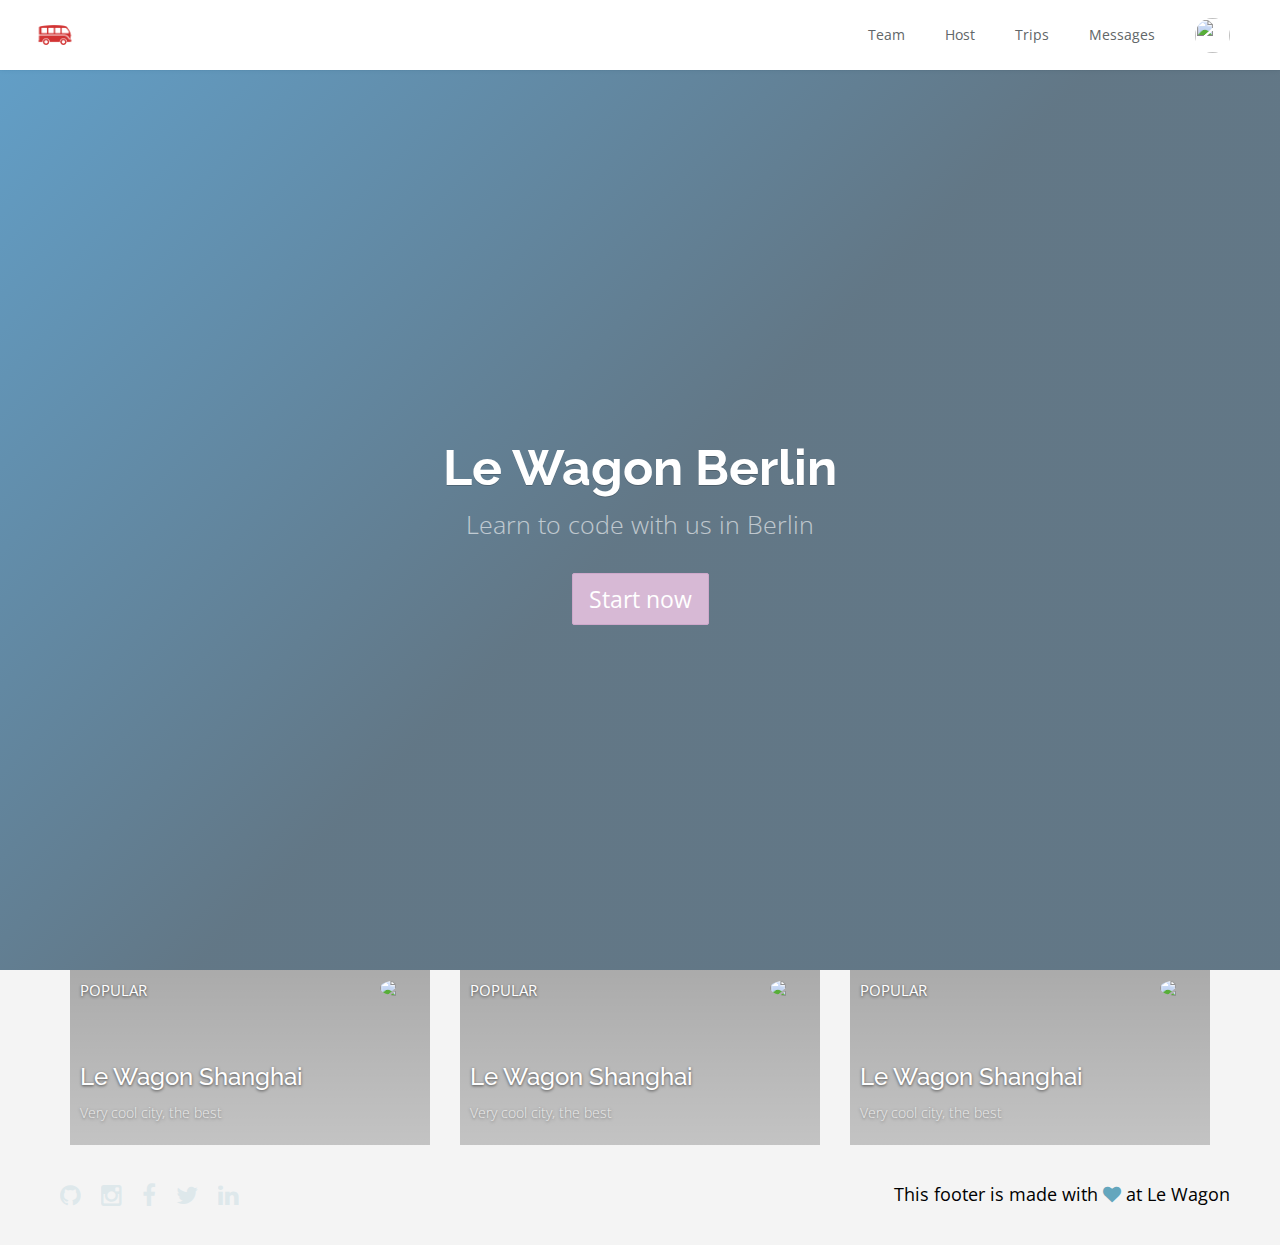
==== commit 1f4a9f51: "Automated commit at 2018-05-07 10:52:29 UTC by middleman-deploy 2.0.0-alpha" ====
--- a/index.html
+++ b/index.html
@@ -7,7 +7,7 @@
           content="width=device-width, initial-scale=1, shrink-to-fit=no">
     <!-- Use the title from a page's frontmatter if it has one -->
     <title></title>
-    <link href="stylesheets/application-acb8696b.css" rel="stylesheet" />
+    <link href="stylesheets/application-854ce196.css" rel="stylesheet" />
     <script src="javascripts/application-93de88c9.js"></script>
     <link href="images/favicon-f15af148.png" rel="icon" type="image/png" />
   </head>
@@ -21,6 +21,7 @@
   <!-- Right Navigation -->
   <div class="navbar-wagon-right hidden-xs hidden-sm">
 
+    <a href="team.html" class="navbar-wagon-item navbar-wagon-link">Team</a>
     <a href="" class="navbar-wagon-item navbar-wagon-link">Host</a>
     <a href="" class="navbar-wagon-item navbar-wagon-link">Trips</a>
     <a href="" class="navbar-wagon-item navbar-wagon-link">Messages</a>
--- a/stylesheets/application-854ce196.css
+++ b/stylesheets/application-854ce196.css
@@ -0,0 +1,8 @@
+@import url("https://fonts.googleapis.com/css?family=Open+Sans:400,300,700|Raleway:400,100,300,700,500");@import url("https://fonts.googleapis.com/css?family=Montserrat|Open+Sans");/*!
+ * Bootstrap v3.3.7 (http://getbootstrap.com)
+ * Copyright 2011-2016 Twitter, Inc.
+ * Licensed under MIT (https://github.com/twbs/bootstrap/blob/master/LICENSE)
+ *//*! normalize.css v3.0.3 | MIT License | github.com/necolas/normalize.css */html{font-family:sans-serif;-ms-text-size-adjust:100%;-webkit-text-size-adjust:100%}body{margin:0}article,aside,details,figcaption,figure,footer,header,hgroup,main,menu,nav,section,summary{display:block}audio,canvas,progress,video{display:inline-block;vertical-align:baseline}audio:not([controls]){display:none;height:0}[hidden],template{display:none}a{background-color:transparent}a:active,a:hover{outline:0}abbr[title]{border-bottom:1px dotted}b,strong{font-weight:bold}dfn{font-style:italic}h1{font-size:2em;margin:0.67em 0}mark{background:#ff0;color:#000}small{font-size:80%}sub,sup{font-size:75%;line-height:0;position:relative;vertical-align:baseline}sup{top:-0.5em}sub{bottom:-0.25em}img{border:0}svg:not(:root){overflow:hidden}figure{margin:1em 40px}hr{-webkit-box-sizing:content-box;box-sizing:content-box;height:0}pre{overflow:auto}code,kbd,pre,samp{font-family:monospace, monospace;font-size:1em}button,input,optgroup,select,textarea{color:inherit;font:inherit;margin:0}button{overflow:visible}button,select{text-transform:none}button,html input[type="button"],input[type="reset"],input[type="submit"]{-webkit-appearance:button;cursor:pointer}button[disabled],html input[disabled]{cursor:default}button::-moz-focus-inner,input::-moz-focus-inner{border:0;padding:0}input{line-height:normal}input[type="checkbox"],input[type="radio"]{-webkit-box-sizing:border-box;box-sizing:border-box;padding:0}input[type="number"]::-webkit-inner-spin-button,input[type="number"]::-webkit-outer-spin-button{height:auto}input[type="search"]{-webkit-appearance:textfield;-webkit-box-sizing:content-box;box-sizing:content-box}input[type="search"]::-webkit-search-cancel-button,input[type="search"]::-webkit-search-decoration{-webkit-appearance:none}fieldset{border:1px solid #c0c0c0;margin:0 2px;padding:0.35em 0.625em 0.75em}legend{border:0;padding:0}textarea{overflow:auto}optgroup{font-weight:bold}table{border-collapse:collapse;border-spacing:0}td,th{padding:0}/*! Source: https://github.com/h5bp/html5-boilerplate/blob/master/src/css/main.css */@media print{*,*:before,*:after{background:transparent !important;color:#000 !important;-webkit-box-shadow:none !important;box-shadow:none !important;text-shadow:none !important}a,a:visited{text-decoration:underline}a[href]:after{content:" (" attr(href) ")"}abbr[title]:after{content:" (" attr(title) ")"}a[href^="#"]:after,a[href^="javascript:"]:after{content:""}pre,blockquote{border:1px solid #999;page-break-inside:avoid}thead{display:table-header-group}tr,img{page-break-inside:avoid}img{max-width:100% !important}p,h2,h3{orphans:3;widows:3}h2,h3{page-break-after:avoid}.navbar{display:none}.btn>.caret,.dropup>.btn>.caret{border-top-color:#000 !important}.label{border:1px solid #000}.table{border-collapse:collapse !important}.table td,.table th{background-color:#fff !important}.table-bordered th,.table-bordered td{border:1px solid #ddd !important}}@font-face{font-family:'Glyphicons Halflings';src:url("../assets/bootstrap/glyphicons-halflings-regular-86b6f62b.eot");src:url("../assets/bootstrap/glyphicons-halflings-regular-86b6f62b.eot?#iefix") format("embedded-opentype"),url("../assets/bootstrap/glyphicons-halflings-regular-ca35b697.woff2") format("woff2"),url("../assets/bootstrap/glyphicons-halflings-regular-278e49a8.woff") format("woff"),url("../assets/bootstrap/glyphicons-halflings-regular-44bc1850.ttf") format("truetype"),url("../assets/bootstrap/glyphicons-halflings-regular-de51a849.svg#glyphicons_halflingsregular") format("svg")}.glyphicon{position:relative;top:1px;display:inline-block;font-family:'Glyphicons Halflings';font-style:normal;font-weight:normal;line-height:1;-webkit-font-smoothing:antialiased;-moz-osx-font-smoothing:grayscale}.glyphicon-asterisk:before{content:"\002a"}.glyphicon-plus:before{content:"\002b"}.glyphicon-euro:before,.glyphicon-eur:before{content:"\20ac"}.glyphicon-minus:before{content:"\2212"}.glyphicon-cloud:before{content:"\2601"}.glyphicon-envelope:before{content:"\2709"}.glyphicon-pencil:before{content:"\270f"}.glyphicon-glass:before{content:"\e001"}.glyphicon-music:before{content:"\e002"}.glyphicon-search:before{content:"\e003"}.glyphicon-heart:before{content:"\e005"}.glyphicon-star:before{content:"\e006"}.glyphicon-star-empty:before{content:"\e007"}.glyphicon-user:before{content:"\e008"}.glyphicon-film:before{content:"\e009"}.glyphicon-th-large:before{content:"\e010"}.glyphicon-th:before{content:"\e011"}.glyphicon-th-list:before{content:"\e012"}.glyphicon-ok:before{content:"\e013"}.glyphicon-remove:before{content:"\e014"}.glyphicon-zoom-in:before{content:"\e015"}.glyphicon-zoom-out:before{content:"\e016"}.glyphicon-off:before{content:"\e017"}.glyphicon-signal:before{content:"\e018"}.glyphicon-cog:before{content:"\e019"}.glyphicon-trash:before{content:"\e020"}.glyphicon-home:before{content:"\e021"}.glyphicon-file:before{content:"\e022"}.glyphicon-time:before{content:"\e023"}.glyphicon-road:before{content:"\e024"}.glyphicon-download-alt:before{content:"\e025"}.glyphicon-download:before{content:"\e026"}.glyphicon-upload:before{content:"\e027"}.glyphicon-inbox:before{content:"\e028"}.glyphicon-play-circle:before{content:"\e029"}.glyphicon-repeat:before{content:"\e030"}.glyphicon-refresh:before{content:"\e031"}.glyphicon-list-alt:before{content:"\e032"}.glyphicon-lock:before{content:"\e033"}.glyphicon-flag:before{content:"\e034"}.glyphicon-headphones:before{content:"\e035"}.glyphicon-volume-off:before{content:"\e036"}.glyphicon-volume-down:before{content:"\e037"}.glyphicon-volume-up:before{content:"\e038"}.glyphicon-qrcode:before{content:"\e039"}.glyphicon-barcode:before{content:"\e040"}.glyphicon-tag:before{content:"\e041"}.glyphicon-tags:before{content:"\e042"}.glyphicon-book:before{content:"\e043"}.glyphicon-bookmark:before{content:"\e044"}.glyphicon-print:before{content:"\e045"}.glyphicon-camera:before{content:"\e046"}.glyphicon-font:before{content:"\e047"}.glyphicon-bold:before{content:"\e048"}.glyphicon-italic:before{content:"\e049"}.glyphicon-text-height:before{content:"\e050"}.glyphicon-text-width:before{content:"\e051"}.glyphicon-align-left:before{content:"\e052"}.glyphicon-align-center:before{content:"\e053"}.glyphicon-align-right:before{content:"\e054"}.glyphicon-align-justify:before{content:"\e055"}.glyphicon-list:before{content:"\e056"}.glyphicon-indent-left:before{content:"\e057"}.glyphicon-indent-right:before{content:"\e058"}.glyphicon-facetime-video:before{content:"\e059"}.glyphicon-picture:before{content:"\e060"}.glyphicon-map-marker:before{content:"\e062"}.glyphicon-adjust:before{content:"\e063"}.glyphicon-tint:before{content:"\e064"}.glyphicon-edit:before{content:"\e065"}.glyphicon-share:before{content:"\e066"}.glyphicon-check:before{content:"\e067"}.glyphicon-move:before{content:"\e068"}.glyphicon-step-backward:before{content:"\e069"}.glyphicon-fast-backward:before{content:"\e070"}.glyphicon-backward:before{content:"\e071"}.glyphicon-play:before{content:"\e072"}.glyphicon-pause:before{content:"\e073"}.glyphicon-stop:before{content:"\e074"}.glyphicon-forward:before{content:"\e075"}.glyphicon-fast-forward:before{content:"\e076"}.glyphicon-step-forward:before{content:"\e077"}.glyphicon-eject:before{content:"\e078"}.glyphicon-chevron-left:before{content:"\e079"}.glyphicon-chevron-right:before{content:"\e080"}.glyphicon-plus-sign:before{content:"\e081"}.glyphicon-minus-sign:before{content:"\e082"}.glyphicon-remove-sign:before{content:"\e083"}.glyphicon-ok-sign:before{content:"\e084"}.glyphicon-question-sign:before{content:"\e085"}.glyphicon-info-sign:before{content:"\e086"}.glyphicon-screenshot:before{content:"\e087"}.glyphicon-remove-circle:before{content:"\e088"}.glyphicon-ok-circle:before{content:"\e089"}.glyphicon-ban-circle:before{content:"\e090"}.glyphicon-arrow-left:before{content:"\e091"}.glyphicon-arrow-right:before{content:"\e092"}.glyphicon-arrow-up:before{content:"\e093"}.glyphicon-arrow-down:before{content:"\e094"}.glyphicon-share-alt:before{content:"\e095"}.glyphicon-resize-full:before{content:"\e096"}.glyphicon-resize-small:before{content:"\e097"}.glyphicon-exclamation-sign:before{content:"\e101"}.glyphicon-gift:before{content:"\e102"}.glyphicon-leaf:before{content:"\e103"}.glyphicon-fire:before{content:"\e104"}.glyphicon-eye-open:before{content:"\e105"}.glyphicon-eye-close:before{content:"\e106"}.glyphicon-warning-sign:before{content:"\e107"}.glyphicon-plane:before{content:"\e108"}.glyphicon-calendar:before{content:"\e109"}.glyphicon-random:before{content:"\e110"}.glyphicon-comment:before{content:"\e111"}.glyphicon-magnet:before{content:"\e112"}.glyphicon-chevron-up:before{content:"\e113"}.glyphicon-chevron-down:before{content:"\e114"}.glyphicon-retweet:before{content:"\e115"}.glyphicon-shopping-cart:before{content:"\e116"}.glyphicon-folder-close:before{content:"\e117"}.glyphicon-folder-open:before{content:"\e118"}.glyphicon-resize-vertical:before{content:"\e119"}.glyphicon-resize-horizontal:before{content:"\e120"}.glyphicon-hdd:before{content:"\e121"}.glyphicon-bullhorn:before{content:"\e122"}.glyphicon-bell:before{content:"\e123"}.glyphicon-certificate:before{content:"\e124"}.glyphicon-thumbs-up:before{content:"\e125"}.glyphicon-thumbs-down:before{content:"\e126"}.glyphicon-hand-right:before{content:"\e127"}.glyphicon-hand-left:before{content:"\e128"}.glyphicon-hand-up:before{content:"\e129"}.glyphicon-hand-down:before{content:"\e130"}.glyphicon-circle-arrow-right:before{content:"\e131"}.glyphicon-circle-arrow-left:before{content:"\e132"}.glyphicon-circle-arrow-up:before{content:"\e133"}.glyphicon-circle-arrow-down:before{content:"\e134"}.glyphicon-globe:before{content:"\e135"}.glyphicon-wrench:before{content:"\e136"}.glyphicon-tasks:before{content:"\e137"}.glyphicon-filter:before{content:"\e138"}.glyphicon-briefcase:before{content:"\e139"}.glyphicon-fullscreen:before{content:"\e140"}.glyphicon-dashboard:before{content:"\e141"}.glyphicon-paperclip:before{content:"\e142"}.glyphicon-heart-empty:before{content:"\e143"}.glyphicon-link:before{content:"\e144"}.glyphicon-phone:before{content:"\e145"}.glyphicon-pushpin:before{content:"\e146"}.glyphicon-usd:before{content:"\e148"}.glyphicon-gbp:before{content:"\e149"}.glyphicon-sort:before{content:"\e150"}.glyphicon-sort-by-alphabet:before{content:"\e151"}.glyphicon-sort-by-alphabet-alt:before{content:"\e152"}.glyphicon-sort-by-order:before{content:"\e153"}.glyphicon-sort-by-order-alt:before{content:"\e154"}.glyphicon-sort-by-attributes:before{content:"\e155"}.glyphicon-sort-by-attributes-alt:before{content:"\e156"}.glyphicon-unchecked:before{content:"\e157"}.glyphicon-expand:before{content:"\e158"}.glyphicon-collapse-down:before{content:"\e159"}.glyphicon-collapse-up:before{content:"\e160"}.glyphicon-log-in:before{content:"\e161"}.glyphicon-flash:before{content:"\e162"}.glyphicon-log-out:before{content:"\e163"}.glyphicon-new-window:before{content:"\e164"}.glyphicon-record:before{content:"\e165"}.glyphicon-save:before{content:"\e166"}.glyphicon-open:before{content:"\e167"}.glyphicon-saved:before{content:"\e168"}.glyphicon-import:before{content:"\e169"}.glyphicon-export:before{content:"\e170"}.glyphicon-send:before{content:"\e171"}.glyphicon-floppy-disk:before{content:"\e172"}.glyphicon-floppy-saved:before{content:"\e173"}.glyphicon-floppy-remove:before{content:"\e174"}.glyphicon-floppy-save:before{content:"\e175"}.glyphicon-floppy-open:before{content:"\e176"}.glyphicon-credit-card:before{content:"\e177"}.glyphicon-transfer:before{content:"\e178"}.glyphicon-cutlery:before{content:"\e179"}.glyphicon-header:before{content:"\e180"}.glyphicon-compressed:before{content:"\e181"}.glyphicon-earphone:before{content:"\e182"}.glyphicon-phone-alt:before{content:"\e183"}.glyphicon-tower:before{content:"\e184"}.glyphicon-stats:before{content:"\e185"}.glyphicon-sd-video:before{content:"\e186"}.glyphicon-hd-video:before{content:"\e187"}.glyphicon-subtitles:before{content:"\e188"}.glyphicon-sound-stereo:before{content:"\e189"}.glyphicon-sound-dolby:before{content:"\e190"}.glyphicon-sound-5-1:before{content:"\e191"}.glyphicon-sound-6-1:before{content:"\e192"}.glyphicon-sound-7-1:before{content:"\e193"}.glyphicon-copyright-mark:before{content:"\e194"}.glyphicon-registration-mark:before{content:"\e195"}.glyphicon-cloud-download:before{content:"\e197"}.glyphicon-cloud-upload:before{content:"\e198"}.glyphicon-tree-conifer:before{content:"\e199"}.glyphicon-tree-deciduous:before{content:"\e200"}.glyphicon-cd:before{content:"\e201"}.glyphicon-save-file:before{content:"\e202"}.glyphicon-open-file:before{content:"\e203"}.glyphicon-level-up:before{content:"\e204"}.glyphicon-copy:before{content:"\e205"}.glyphicon-paste:before{content:"\e206"}.glyphicon-alert:before{content:"\e209"}.glyphicon-equalizer:before{content:"\e210"}.glyphicon-king:before{content:"\e211"}.glyphicon-queen:before{content:"\e212"}.glyphicon-pawn:before{content:"\e213"}.glyphicon-bishop:before{content:"\e214"}.glyphicon-knight:before{content:"\e215"}.glyphicon-baby-formula:before{content:"\e216"}.glyphicon-tent:before{content:"\26fa"}.glyphicon-blackboard:before{content:"\e218"}.glyphicon-bed:before{content:"\e219"}.glyphicon-apple:before{content:"\f8ff"}.glyphicon-erase:before{content:"\e221"}.glyphicon-hourglass:before{content:"\231b"}.glyphicon-lamp:before{content:"\e223"}.glyphicon-duplicate:before{content:"\e224"}.glyphicon-piggy-bank:before{content:"\e225"}.glyphicon-scissors:before{content:"\e226"}.glyphicon-bitcoin:before{content:"\e227"}.glyphicon-btc:before{content:"\e227"}.glyphicon-xbt:before{content:"\e227"}.glyphicon-yen:before{content:"\00a5"}.glyphicon-jpy:before{content:"\00a5"}.glyphicon-ruble:before{content:"\20bd"}.glyphicon-rub:before{content:"\20bd"}.glyphicon-scale:before{content:"\e230"}.glyphicon-ice-lolly:before{content:"\e231"}.glyphicon-ice-lolly-tasted:before{content:"\e232"}.glyphicon-education:before{content:"\e233"}.glyphicon-option-horizontal:before{content:"\e234"}.glyphicon-option-vertical:before{content:"\e235"}.glyphicon-menu-hamburger:before{content:"\e236"}.glyphicon-modal-window:before{content:"\e237"}.glyphicon-oil:before{content:"\e238"}.glyphicon-grain:before{content:"\e239"}.glyphicon-sunglasses:before{content:"\e240"}.glyphicon-text-size:before{content:"\e241"}.glyphicon-text-color:before{content:"\e242"}.glyphicon-text-background:before{content:"\e243"}.glyphicon-object-align-top:before{content:"\e244"}.glyphicon-object-align-bottom:before{content:"\e245"}.glyphicon-object-align-horizontal:before{content:"\e246"}.glyphicon-object-align-left:before{content:"\e247"}.glyphicon-object-align-vertical:before{content:"\e248"}.glyphicon-object-align-right:before{content:"\e249"}.glyphicon-triangle-right:before{content:"\e250"}.glyphicon-triangle-left:before{content:"\e251"}.glyphicon-triangle-bottom:before{content:"\e252"}.glyphicon-triangle-top:before{content:"\e253"}.glyphicon-console:before{content:"\e254"}.glyphicon-superscript:before{content:"\e255"}.glyphicon-subscript:before{content:"\e256"}.glyphicon-menu-left:before{content:"\e257"}.glyphicon-menu-right:before{content:"\e258"}.glyphicon-menu-down:before{content:"\e259"}.glyphicon-menu-up:before{content:"\e260"}*{-webkit-box-sizing:border-box;box-sizing:border-box}*:before,*:after{-webkit-box-sizing:border-box;box-sizing:border-box}html{font-size:10px;-webkit-tap-highlight-color:transparent}body{font-family:"Open Sans", "Montserrat", "sans-serif";font-size:18px;line-height:1.42857143;color:#333333;background-color:#F4F4F4}input,button,select,textarea{font-family:inherit;font-size:inherit;line-height:inherit}a{color:#d7b9d5;text-decoration:none}a:hover,a:focus{color:#bb88b8;text-decoration:underline}a:focus{outline:5px auto -webkit-focus-ring-color;outline-offset:-2px}figure{margin:0}img{vertical-align:middle}.img-responsive{display:block;max-width:100%;height:auto}.img-rounded{border-radius:2px}.img-thumbnail{padding:4px;line-height:1.42857143;background-color:#F4F4F4;border:1px solid #ddd;border-radius:2px;-webkit-transition:all 0.2s ease-in-out;transition:all 0.2s ease-in-out;display:inline-block;max-width:100%;height:auto}.img-circle{border-radius:50%}hr{margin-top:25px;margin-bottom:25px;border:0;border-top:1px solid #eeeeee}.sr-only{position:absolute;width:1px;height:1px;margin:-1px;padding:0;overflow:hidden;clip:rect(0, 0, 0, 0);border:0}.sr-only-focusable:active,.sr-only-focusable:focus{position:static;width:auto;height:auto;margin:0;overflow:visible;clip:auto}[role="button"]{cursor:pointer}h1,h2,h3,h4,h5,h6,.h1,.h2,.h3,.h4,.h5,.h6{font-family:"Raleway", "Montserrat", "sans-serif";font-weight:500;line-height:1.1;color:inherit}h1 small,h1 .small,h2 small,h2 .small,h3 small,h3 .small,h4 small,h4 .small,h5 small,h5 .small,h6 small,h6 .small,.h1 small,.h1 .small,.h2 small,.h2 .small,.h3 small,.h3 .small,.h4 small,.h4 .small,.h5 small,.h5 .small,.h6 small,.h6 .small{font-weight:normal;line-height:1;color:#777777}h1,.h1,h2,.h2,h3,.h3{margin-top:25px;margin-bottom:12.5px}h1 small,h1 .small,.h1 small,.h1 .small,h2 small,h2 .small,.h2 small,.h2 .small,h3 small,h3 .small,.h3 small,.h3 .small{font-size:65%}h4,.h4,h5,.h5,h6,.h6{margin-top:12.5px;margin-bottom:12.5px}h4 small,h4 .small,.h4 small,.h4 .small,h5 small,h5 .small,.h5 small,.h5 .small,h6 small,h6 .small,.h6 small,.h6 .small{font-size:75%}h1,.h1{font-size:46px}h2,.h2{font-size:38px}h3,.h3{font-size:31px}h4,.h4{font-size:23px}h5,.h5{font-size:18px}h6,.h6{font-size:16px}p{margin:0 0 12.5px}.lead{margin-bottom:25px;font-size:20px;font-weight:300;line-height:1.4}@media (min-width: 768px){.lead{font-size:27px}}small,.small{font-size:88%}mark,.mark{background-color:#fcf8e3;padding:.2em}.text-left{text-align:left}.text-right{text-align:right}.text-center{text-align:center}.text-justify{text-align:justify}.text-nowrap{white-space:nowrap}.text-lowercase{text-transform:lowercase}.text-uppercase,.initialism{text-transform:uppercase}.text-capitalize{text-transform:capitalize}.text-muted{color:#777777}.text-primary{color:#d7b9d5}a.text-primary:hover,a.text-primary:focus{color:#c499c2}.text-success{color:#3c763d}a.text-success:hover,a.text-success:focus{color:#2b542c}.text-info{color:#31708f}a.text-info:hover,a.text-info:focus{color:#245269}.text-warning{color:#8a6d3b}a.text-warning:hover,a.text-warning:focus{color:#66512c}.text-danger{color:#a94442}a.text-danger:hover,a.text-danger:focus{color:#843534}.bg-primary{color:#fff}.bg-primary{background-color:#d7b9d5}a.bg-primary:hover,a.bg-primary:focus{background-color:#c499c2}.bg-success{background-color:#dff0d8}a.bg-success:hover,a.bg-success:focus{background-color:#c1e2b3}.bg-info{background-color:#d9edf7}a.bg-info:hover,a.bg-info:focus{background-color:#afd9ee}.bg-warning{background-color:#fcf8e3}a.bg-warning:hover,a.bg-warning:focus{background-color:#f7ecb5}.bg-danger{background-color:#f2dede}a.bg-danger:hover,a.bg-danger:focus{background-color:#e4b9b9}.page-header{padding-bottom:11.5px;margin:50px 0 25px;border-bottom:1px solid #eeeeee}ul,ol{margin-top:0;margin-bottom:12.5px}ul ul,ul ol,ol ul,ol ol{margin-bottom:0}.list-unstyled{padding-left:0;list-style:none}.list-inline{padding-left:0;list-style:none;margin-left:-5px}.list-inline>li{display:inline-block;padding-left:5px;padding-right:5px}dl{margin-top:0;margin-bottom:25px}dt,dd{line-height:1.42857143}dt{font-weight:bold}dd{margin-left:0}.dl-horizontal dd:before,.dl-horizontal dd:after{content:" ";display:table}.dl-horizontal dd:after{clear:both}@media (min-width: 768px){.dl-horizontal dt{float:left;width:160px;clear:left;text-align:right;overflow:hidden;text-overflow:ellipsis;white-space:nowrap}.dl-horizontal dd{margin-left:180px}}abbr[title],abbr[data-original-title]{cursor:help;border-bottom:1px dotted #777777}.initialism{font-size:90%}blockquote{padding:12.5px 25px;margin:0 0 25px;font-size:22.5px;border-left:5px solid #eeeeee}blockquote p:last-child,blockquote ul:last-child,blockquote ol:last-child{margin-bottom:0}blockquote footer,blockquote small,blockquote .small{display:block;font-size:80%;line-height:1.42857143;color:#777777}blockquote footer:before,blockquote small:before,blockquote .small:before{content:'\2014 \00A0'}.blockquote-reverse,blockquote.pull-right{padding-right:15px;padding-left:0;border-right:5px solid #eeeeee;border-left:0;text-align:right}.blockquote-reverse footer:before,.blockquote-reverse small:before,.blockquote-reverse .small:before,blockquote.pull-right footer:before,blockquote.pull-right small:before,blockquote.pull-right .small:before{content:''}.blockquote-reverse footer:after,.blockquote-reverse small:after,.blockquote-reverse .small:after,blockquote.pull-right footer:after,blockquote.pull-right small:after,blockquote.pull-right .small:after{content:'\00A0 \2014'}address{margin-bottom:25px;font-style:normal;line-height:1.42857143}code,kbd,pre,samp{font-family:Menlo, Monaco, Consolas, "Courier New", monospace}code{padding:2px 4px;font-size:90%;color:#c7254e;background-color:#f9f2f4;border-radius:2px}kbd{padding:2px 4px;font-size:90%;color:#fff;background-color:#333;border-radius:2px;-webkit-box-shadow:inset 0 -1px 0 rgba(0,0,0,0.25);box-shadow:inset 0 -1px 0 rgba(0,0,0,0.25)}kbd kbd{padding:0;font-size:100%;font-weight:bold;-webkit-box-shadow:none;box-shadow:none}pre{display:block;padding:12px;margin:0 0 12.5px;font-size:17px;line-height:1.42857143;word-break:break-all;word-wrap:break-word;color:#333333;background-color:#f5f5f5;border:1px solid #ccc;border-radius:2px}pre code{padding:0;font-size:inherit;color:inherit;white-space:pre-wrap;background-color:transparent;border-radius:0}.pre-scrollable{max-height:340px;overflow-y:scroll}.container{margin-right:auto;margin-left:auto;padding-left:15px;padding-right:15px}.container:before,.container:after{content:" ";display:table}.container:after{clear:both}@media (min-width: 768px){.container{width:750px}}@media (min-width: 992px){.container{width:970px}}@media (min-width: 1200px){.container{width:1170px}}.container-fluid{margin-right:auto;margin-left:auto;padding-left:15px;padding-right:15px}.container-fluid:before,.container-fluid:after{content:" ";display:table}.container-fluid:after{clear:both}.row{margin-left:-15px;margin-right:-15px}.row:before,.row:after{content:" ";display:table}.row:after{clear:both}.col-xs-1,.col-sm-1,.col-md-1,.col-lg-1,.col-xs-2,.col-sm-2,.col-md-2,.col-lg-2,.col-xs-3,.col-sm-3,.col-md-3,.col-lg-3,.col-xs-4,.col-sm-4,.col-md-4,.col-lg-4,.col-xs-5,.col-sm-5,.col-md-5,.col-lg-5,.col-xs-6,.col-sm-6,.col-md-6,.col-lg-6,.col-xs-7,.col-sm-7,.col-md-7,.col-lg-7,.col-xs-8,.col-sm-8,.col-md-8,.col-lg-8,.col-xs-9,.col-sm-9,.col-md-9,.col-lg-9,.col-xs-10,.col-sm-10,.col-md-10,.col-lg-10,.col-xs-11,.col-sm-11,.col-md-11,.col-lg-11,.col-xs-12,.col-sm-12,.col-md-12,.col-lg-12{position:relative;min-height:1px;padding-left:15px;padding-right:15px}.col-xs-1,.col-xs-2,.col-xs-3,.col-xs-4,.col-xs-5,.col-xs-6,.col-xs-7,.col-xs-8,.col-xs-9,.col-xs-10,.col-xs-11,.col-xs-12{float:left}.col-xs-1{width:8.33333333%}.col-xs-2{width:16.66666667%}.col-xs-3{width:25%}.col-xs-4{width:33.33333333%}.col-xs-5{width:41.66666667%}.col-xs-6{width:50%}.col-xs-7{width:58.33333333%}.col-xs-8{width:66.66666667%}.col-xs-9{width:75%}.col-xs-10{width:83.33333333%}.col-xs-11{width:91.66666667%}.col-xs-12{width:100%}.col-xs-pull-0{right:auto}.col-xs-pull-1{right:8.33333333%}.col-xs-pull-2{right:16.66666667%}.col-xs-pull-3{right:25%}.col-xs-pull-4{right:33.33333333%}.col-xs-pull-5{right:41.66666667%}.col-xs-pull-6{right:50%}.col-xs-pull-7{right:58.33333333%}.col-xs-pull-8{right:66.66666667%}.col-xs-pull-9{right:75%}.col-xs-pull-10{right:83.33333333%}.col-xs-pull-11{right:91.66666667%}.col-xs-pull-12{right:100%}.col-xs-push-0{left:auto}.col-xs-push-1{left:8.33333333%}.col-xs-push-2{left:16.66666667%}.col-xs-push-3{left:25%}.col-xs-push-4{left:33.33333333%}.col-xs-push-5{left:41.66666667%}.col-xs-push-6{left:50%}.col-xs-push-7{left:58.33333333%}.col-xs-push-8{left:66.66666667%}.col-xs-push-9{left:75%}.col-xs-push-10{left:83.33333333%}.col-xs-push-11{left:91.66666667%}.col-xs-push-12{left:100%}.col-xs-offset-0{margin-left:0%}.col-xs-offset-1{margin-left:8.33333333%}.col-xs-offset-2{margin-left:16.66666667%}.col-xs-offset-3{margin-left:25%}.col-xs-offset-4{margin-left:33.33333333%}.col-xs-offset-5{margin-left:41.66666667%}.col-xs-offset-6{margin-left:50%}.col-xs-offset-7{margin-left:58.33333333%}.col-xs-offset-8{margin-left:66.66666667%}.col-xs-offset-9{margin-left:75%}.col-xs-offset-10{margin-left:83.33333333%}.col-xs-offset-11{margin-left:91.66666667%}.col-xs-offset-12{margin-left:100%}@media (min-width: 768px){.col-sm-1,.col-sm-2,.col-sm-3,.col-sm-4,.col-sm-5,.col-sm-6,.col-sm-7,.col-sm-8,.col-sm-9,.col-sm-10,.col-sm-11,.col-sm-12{float:left}.col-sm-1{width:8.33333333%}.col-sm-2{width:16.66666667%}.col-sm-3{width:25%}.col-sm-4{width:33.33333333%}.col-sm-5{width:41.66666667%}.col-sm-6{width:50%}.col-sm-7{width:58.33333333%}.col-sm-8{width:66.66666667%}.col-sm-9{width:75%}.col-sm-10{width:83.33333333%}.col-sm-11{width:91.66666667%}.col-sm-12{width:100%}.col-sm-pull-0{right:auto}.col-sm-pull-1{right:8.33333333%}.col-sm-pull-2{right:16.66666667%}.col-sm-pull-3{right:25%}.col-sm-pull-4{right:33.33333333%}.col-sm-pull-5{right:41.66666667%}.col-sm-pull-6{right:50%}.col-sm-pull-7{right:58.33333333%}.col-sm-pull-8{right:66.66666667%}.col-sm-pull-9{right:75%}.col-sm-pull-10{right:83.33333333%}.col-sm-pull-11{right:91.66666667%}.col-sm-pull-12{right:100%}.col-sm-push-0{left:auto}.col-sm-push-1{left:8.33333333%}.col-sm-push-2{left:16.66666667%}.col-sm-push-3{left:25%}.col-sm-push-4{left:33.33333333%}.col-sm-push-5{left:41.66666667%}.col-sm-push-6{left:50%}.col-sm-push-7{left:58.33333333%}.col-sm-push-8{left:66.66666667%}.col-sm-push-9{left:75%}.col-sm-push-10{left:83.33333333%}.col-sm-push-11{left:91.66666667%}.col-sm-push-12{left:100%}.col-sm-offset-0{margin-left:0%}.col-sm-offset-1{margin-left:8.33333333%}.col-sm-offset-2{margin-left:16.66666667%}.col-sm-offset-3{margin-left:25%}.col-sm-offset-4{margin-left:33.33333333%}.col-sm-offset-5{margin-left:41.66666667%}.col-sm-offset-6{margin-left:50%}.col-sm-offset-7{margin-left:58.33333333%}.col-sm-offset-8{margin-left:66.66666667%}.col-sm-offset-9{margin-left:75%}.col-sm-offset-10{margin-left:83.33333333%}.col-sm-offset-11{margin-left:91.66666667%}.col-sm-offset-12{margin-left:100%}}@media (min-width: 992px){.col-md-1,.col-md-2,.col-md-3,.col-md-4,.col-md-5,.col-md-6,.col-md-7,.col-md-8,.col-md-9,.col-md-10,.col-md-11,.col-md-12{float:left}.col-md-1{width:8.33333333%}.col-md-2{width:16.66666667%}.col-md-3{width:25%}.col-md-4{width:33.33333333%}.col-md-5{width:41.66666667%}.col-md-6{width:50%}.col-md-7{width:58.33333333%}.col-md-8{width:66.66666667%}.col-md-9{width:75%}.col-md-10{width:83.33333333%}.col-md-11{width:91.66666667%}.col-md-12{width:100%}.col-md-pull-0{right:auto}.col-md-pull-1{right:8.33333333%}.col-md-pull-2{right:16.66666667%}.col-md-pull-3{right:25%}.col-md-pull-4{right:33.33333333%}.col-md-pull-5{right:41.66666667%}.col-md-pull-6{right:50%}.col-md-pull-7{right:58.33333333%}.col-md-pull-8{right:66.66666667%}.col-md-pull-9{right:75%}.col-md-pull-10{right:83.33333333%}.col-md-pull-11{right:91.66666667%}.col-md-pull-12{right:100%}.col-md-push-0{left:auto}.col-md-push-1{left:8.33333333%}.col-md-push-2{left:16.66666667%}.col-md-push-3{left:25%}.col-md-push-4{left:33.33333333%}.col-md-push-5{left:41.66666667%}.col-md-push-6{left:50%}.col-md-push-7{left:58.33333333%}.col-md-push-8{left:66.66666667%}.col-md-push-9{left:75%}.col-md-push-10{left:83.33333333%}.col-md-push-11{left:91.66666667%}.col-md-push-12{left:100%}.col-md-offset-0{margin-left:0%}.col-md-offset-1{margin-left:8.33333333%}.col-md-offset-2{margin-left:16.66666667%}.col-md-offset-3{margin-left:25%}.col-md-offset-4{margin-left:33.33333333%}.col-md-offset-5{margin-left:41.66666667%}.col-md-offset-6{margin-left:50%}.col-md-offset-7{margin-left:58.33333333%}.col-md-offset-8{margin-left:66.66666667%}.col-md-offset-9{margin-left:75%}.col-md-offset-10{margin-left:83.33333333%}.col-md-offset-11{margin-left:91.66666667%}.col-md-offset-12{margin-left:100%}}@media (min-width: 1200px){.col-lg-1,.col-lg-2,.col-lg-3,.col-lg-4,.col-lg-5,.col-lg-6,.col-lg-7,.col-lg-8,.col-lg-9,.col-lg-10,.col-lg-11,.col-lg-12{float:left}.col-lg-1{width:8.33333333%}.col-lg-2{width:16.66666667%}.col-lg-3{width:25%}.col-lg-4{width:33.33333333%}.col-lg-5{width:41.66666667%}.col-lg-6{width:50%}.col-lg-7{width:58.33333333%}.col-lg-8{width:66.66666667%}.col-lg-9{width:75%}.col-lg-10{width:83.33333333%}.col-lg-11{width:91.66666667%}.col-lg-12{width:100%}.col-lg-pull-0{right:auto}.col-lg-pull-1{right:8.33333333%}.col-lg-pull-2{right:16.66666667%}.col-lg-pull-3{right:25%}.col-lg-pull-4{right:33.33333333%}.col-lg-pull-5{right:41.66666667%}.col-lg-pull-6{right:50%}.col-lg-pull-7{right:58.33333333%}.col-lg-pull-8{right:66.66666667%}.col-lg-pull-9{right:75%}.col-lg-pull-10{right:83.33333333%}.col-lg-pull-11{right:91.66666667%}.col-lg-pull-12{right:100%}.col-lg-push-0{left:auto}.col-lg-push-1{left:8.33333333%}.col-lg-push-2{left:16.66666667%}.col-lg-push-3{left:25%}.col-lg-push-4{left:33.33333333%}.col-lg-push-5{left:41.66666667%}.col-lg-push-6{left:50%}.col-lg-push-7{left:58.33333333%}.col-lg-push-8{left:66.66666667%}.col-lg-push-9{left:75%}.col-lg-push-10{left:83.33333333%}.col-lg-push-11{left:91.66666667%}.col-lg-push-12{left:100%}.col-lg-offset-0{margin-left:0%}.col-lg-offset-1{margin-left:8.33333333%}.col-lg-offset-2{margin-left:16.66666667%}.col-lg-offset-3{margin-left:25%}.col-lg-offset-4{margin-left:33.33333333%}.col-lg-offset-5{margin-left:41.66666667%}.col-lg-offset-6{margin-left:50%}.col-lg-offset-7{margin-left:58.33333333%}.col-lg-offset-8{margin-left:66.66666667%}.col-lg-offset-9{margin-left:75%}.col-lg-offset-10{margin-left:83.33333333%}.col-lg-offset-11{margin-left:91.66666667%}.col-lg-offset-12{margin-left:100%}}table{background-color:transparent}caption{padding-top:8px;padding-bottom:8px;color:#777777;text-align:left}th{text-align:left}.table{width:100%;max-width:100%;margin-bottom:25px}.table>thead>tr>th,.table>thead>tr>td,.table>tbody>tr>th,.table>tbody>tr>td,.table>tfoot>tr>th,.table>tfoot>tr>td{padding:8px;line-height:1.42857143;vertical-align:top;border-top:1px solid #ddd}.table>thead>tr>th{vertical-align:bottom;border-bottom:2px solid #ddd}.table>caption+thead>tr:first-child>th,.table>caption+thead>tr:first-child>td,.table>colgroup+thead>tr:first-child>th,.table>colgroup+thead>tr:first-child>td,.table>thead:first-child>tr:first-child>th,.table>thead:first-child>tr:first-child>td{border-top:0}.table>tbody+tbody{border-top:2px solid #ddd}.table .table{background-color:#F4F4F4}.table-condensed>thead>tr>th,.table-condensed>thead>tr>td,.table-condensed>tbody>tr>th,.table-condensed>tbody>tr>td,.table-condensed>tfoot>tr>th,.table-condensed>tfoot>tr>td{padding:5px}.table-bordered{border:1px solid #ddd}.table-bordered>thead>tr>th,.table-bordered>thead>tr>td,.table-bordered>tbody>tr>th,.table-bordered>tbody>tr>td,.table-bordered>tfoot>tr>th,.table-bordered>tfoot>tr>td{border:1px solid #ddd}.table-bordered>thead>tr>th,.table-bordered>thead>tr>td{border-bottom-width:2px}.table-striped>tbody>tr:nth-of-type(odd){background-color:#f9f9f9}.table-hover>tbody>tr:hover{background-color:#f5f5f5}table col[class*="col-"]{position:static;float:none;display:table-column}table td[class*="col-"],table th[class*="col-"]{position:static;float:none;display:table-cell}.table>thead>tr>td.active,.table>thead>tr>th.active,.table>thead>tr.active>td,.table>thead>tr.active>th,.table>tbody>tr>td.active,.table>tbody>tr>th.active,.table>tbody>tr.active>td,.table>tbody>tr.active>th,.table>tfoot>tr>td.active,.table>tfoot>tr>th.active,.table>tfoot>tr.active>td,.table>tfoot>tr.active>th{background-color:#f5f5f5}.table-hover>tbody>tr>td.active:hover,.table-hover>tbody>tr>th.active:hover,.table-hover>tbody>tr.active:hover>td,.table-hover>tbody>tr:hover>.active,.table-hover>tbody>tr.active:hover>th{background-color:#e8e8e8}.table>thead>tr>td.success,.table>thead>tr>th.success,.table>thead>tr.success>td,.table>thead>tr.success>th,.table>tbody>tr>td.success,.table>tbody>tr>th.success,.table>tbody>tr.success>td,.table>tbody>tr.success>th,.table>tfoot>tr>td.success,.table>tfoot>tr>th.success,.table>tfoot>tr.success>td,.table>tfoot>tr.success>th{background-color:#dff0d8}.table-hover>tbody>tr>td.success:hover,.table-hover>tbody>tr>th.success:hover,.table-hover>tbody>tr.success:hover>td,.table-hover>tbody>tr:hover>.success,.table-hover>tbody>tr.success:hover>th{background-color:#d0e9c6}.table>thead>tr>td.info,.table>thead>tr>th.info,.table>thead>tr.info>td,.table>thead>tr.info>th,.table>tbody>tr>td.info,.table>tbody>tr>th.info,.table>tbody>tr.info>td,.table>tbody>tr.info>th,.table>tfoot>tr>td.info,.table>tfoot>tr>th.info,.table>tfoot>tr.info>td,.table>tfoot>tr.info>th{background-color:#d9edf7}.table-hover>tbody>tr>td.info:hover,.table-hover>tbody>tr>th.info:hover,.table-hover>tbody>tr.info:hover>td,.table-hover>tbody>tr:hover>.info,.table-hover>tbody>tr.info:hover>th{background-color:#c4e3f3}.table>thead>tr>td.warning,.table>thead>tr>th.warning,.table>thead>tr.warning>td,.table>thead>tr.warning>th,.table>tbody>tr>td.warning,.table>tbody>tr>th.warning,.table>tbody>tr.warning>td,.table>tbody>tr.warning>th,.table>tfoot>tr>td.warning,.table>tfoot>tr>th.warning,.table>tfoot>tr.warning>td,.table>tfoot>tr.warning>th{background-color:#fcf8e3}.table-hover>tbody>tr>td.warning:hover,.table-hover>tbody>tr>th.warning:hover,.table-hover>tbody>tr.warning:hover>td,.table-hover>tbody>tr:hover>.warning,.table-hover>tbody>tr.warning:hover>th{background-color:#faf2cc}.table>thead>tr>td.danger,.table>thead>tr>th.danger,.table>thead>tr.danger>td,.table>thead>tr.danger>th,.table>tbody>tr>td.danger,.table>tbody>tr>th.danger,.table>tbody>tr.danger>td,.table>tbody>tr.danger>th,.table>tfoot>tr>td.danger,.table>tfoot>tr>th.danger,.table>tfoot>tr.danger>td,.table>tfoot>tr.danger>th{background-color:#f2dede}.table-hover>tbody>tr>td.danger:hover,.table-hover>tbody>tr>th.danger:hover,.table-hover>tbody>tr.danger:hover>td,.table-hover>tbody>tr:hover>.danger,.table-hover>tbody>tr.danger:hover>th{background-color:#ebcccc}.table-responsive{overflow-x:auto;min-height:0.01%}@media screen and (max-width: 767px){.table-responsive{width:100%;margin-bottom:18.75px;overflow-y:hidden;-ms-overflow-style:-ms-autohiding-scrollbar;border:1px solid #ddd}.table-responsive>.table{margin-bottom:0}.table-responsive>.table>thead>tr>th,.table-responsive>.table>thead>tr>td,.table-responsive>.table>tbody>tr>th,.table-responsive>.table>tbody>tr>td,.table-responsive>.table>tfoot>tr>th,.table-responsive>.table>tfoot>tr>td{white-space:nowrap}.table-responsive>.table-bordered{border:0}.table-responsive>.table-bordered>thead>tr>th:first-child,.table-responsive>.table-bordered>thead>tr>td:first-child,.table-responsive>.table-bordered>tbody>tr>th:first-child,.table-responsive>.table-bordered>tbody>tr>td:first-child,.table-responsive>.table-bordered>tfoot>tr>th:first-child,.table-responsive>.table-bordered>tfoot>tr>td:first-child{border-left:0}.table-responsive>.table-bordered>thead>tr>th:last-child,.table-responsive>.table-bordered>thead>tr>td:last-child,.table-responsive>.table-bordered>tbody>tr>th:last-child,.table-responsive>.table-bordered>tbody>tr>td:last-child,.table-responsive>.table-bordered>tfoot>tr>th:last-child,.table-responsive>.table-bordered>tfoot>tr>td:last-child{border-right:0}.table-responsive>.table-bordered>tbody>tr:last-child>th,.table-responsive>.table-bordered>tbody>tr:last-child>td,.table-responsive>.table-bordered>tfoot>tr:last-child>th,.table-responsive>.table-bordered>tfoot>tr:last-child>td{border-bottom:0}}fieldset{padding:0;margin:0;border:0;min-width:0}legend{display:block;width:100%;padding:0;margin-bottom:25px;font-size:27px;line-height:inherit;color:#333333;border:0;border-bottom:1px solid #e5e5e5}label{display:inline-block;max-width:100%;margin-bottom:5px;font-weight:bold}input[type="search"]{-webkit-box-sizing:border-box;box-sizing:border-box}input[type="radio"],input[type="checkbox"]{margin:4px 0 0;margin-top:1px \9;line-height:normal}input[type="file"]{display:block}input[type="range"]{display:block;width:100%}select[multiple],select[size]{height:auto}input[type="file"]:focus,input[type="radio"]:focus,input[type="checkbox"]:focus{outline:5px auto -webkit-focus-ring-color;outline-offset:-2px}output{display:block;padding-top:7px;font-size:18px;line-height:1.42857143;color:#000000}.form-control{display:block;width:100%;height:39px;padding:6px 12px;font-size:18px;line-height:1.42857143;color:#000000;background-color:#fff;background-image:none;border:1px solid #ccc;border-radius:2px;-webkit-box-shadow:inset 0 1px 1px rgba(0,0,0,0.075);box-shadow:inset 0 1px 1px rgba(0,0,0,0.075);-webkit-transition:border-color ease-in-out 0.15s, box-shadow ease-in-out 0.15s;-webkit-transition:border-color ease-in-out 0.15s, -webkit-box-shadow ease-in-out 0.15s;transition:border-color ease-in-out 0.15s, -webkit-box-shadow ease-in-out 0.15s;transition:border-color ease-in-out 0.15s, box-shadow ease-in-out 0.15s;transition:border-color ease-in-out 0.15s, box-shadow ease-in-out 0.15s, -webkit-box-shadow ease-in-out 0.15s}.form-control:focus{border-color:#66afe9;outline:0;-webkit-box-shadow:inset 0 1px 1px rgba(0,0,0,0.075),0 0 8px rgba(102,175,233,0.6);box-shadow:inset 0 1px 1px rgba(0,0,0,0.075),0 0 8px rgba(102,175,233,0.6)}.form-control::-moz-placeholder{color:#999;opacity:1}.form-control:-ms-input-placeholder{color:#999}.form-control::-webkit-input-placeholder{color:#999}.form-control::-ms-expand{border:0;background-color:transparent}.form-control[disabled],.form-control[readonly],fieldset[disabled] .form-control{background-color:#eeeeee;opacity:1}.form-control[disabled],fieldset[disabled] .form-control{cursor:not-allowed}textarea.form-control{height:auto}input[type="search"]{-webkit-appearance:none}@media screen and (-webkit-min-device-pixel-ratio: 0){input[type="date"].form-control,input[type="time"].form-control,input[type="datetime-local"].form-control,input[type="month"].form-control{line-height:39px}input[type="date"].input-sm,.input-group-sm>input[type="date"].form-control,.input-group-sm>input[type="date"].input-group-addon,.input-group-sm>.input-group-btn>input[type="date"].btn,.input-group-sm input[type="date"],input[type="time"].input-sm,.input-group-sm>input[type="time"].form-control,.input-group-sm>input[type="time"].input-group-addon,.input-group-sm>.input-group-btn>input[type="time"].btn,.input-group-sm input[type="time"],input[type="datetime-local"].input-sm,.input-group-sm>input[type="datetime-local"].form-control,.input-group-sm>input[type="datetime-local"].input-group-addon,.input-group-sm>.input-group-btn>input[type="datetime-local"].btn,.input-group-sm input[type="datetime-local"],input[type="month"].input-sm,.input-group-sm>input[type="month"].form-control,.input-group-sm>input[type="month"].input-group-addon,.input-group-sm>.input-group-btn>input[type="month"].btn,.input-group-sm input[type="month"]{line-height:36px}input[type="date"].input-lg,.input-group-lg>input[type="date"].form-control,.input-group-lg>input[type="date"].input-group-addon,.input-group-lg>.input-group-btn>input[type="date"].btn,.input-group-lg input[type="date"],input[type="time"].input-lg,.input-group-lg>input[type="time"].form-control,.input-group-lg>input[type="time"].input-group-addon,.input-group-lg>.input-group-btn>input[type="time"].btn,.input-group-lg input[type="time"],input[type="datetime-local"].input-lg,.input-group-lg>input[type="datetime-local"].form-control,.input-group-lg>input[type="datetime-local"].input-group-addon,.input-group-lg>.input-group-btn>input[type="datetime-local"].btn,.input-group-lg input[type="datetime-local"],input[type="month"].input-lg,.input-group-lg>input[type="month"].form-control,.input-group-lg>input[type="month"].input-group-addon,.input-group-lg>.input-group-btn>input[type="month"].btn,.input-group-lg input[type="month"]{line-height:53px}}.form-group{margin-bottom:15px}.radio,.checkbox{position:relative;display:block;margin-top:10px;margin-bottom:10px}.radio label,.checkbox label{min-height:25px;padding-left:20px;margin-bottom:0;font-weight:normal;cursor:pointer}.radio input[type="radio"],.radio-inline input[type="radio"],.checkbox input[type="checkbox"],.checkbox-inline input[type="checkbox"]{position:absolute;margin-left:-20px;margin-top:4px \9}.radio+.radio,.checkbox+.checkbox{margin-top:-5px}.radio-inline,.checkbox-inline{position:relative;display:inline-block;padding-left:20px;margin-bottom:0;vertical-align:middle;font-weight:normal;cursor:pointer}.radio-inline+.radio-inline,.checkbox-inline+.checkbox-inline{margin-top:0;margin-left:10px}input[type="radio"][disabled],input[type="radio"].disabled,fieldset[disabled] input[type="radio"],input[type="checkbox"][disabled],input[type="checkbox"].disabled,fieldset[disabled] input[type="checkbox"]{cursor:not-allowed}.radio-inline.disabled,fieldset[disabled] .radio-inline,.checkbox-inline.disabled,fieldset[disabled] .checkbox-inline{cursor:not-allowed}.radio.disabled label,fieldset[disabled] .radio label,.checkbox.disabled label,fieldset[disabled] .checkbox label{cursor:not-allowed}.form-control-static{padding-top:7px;padding-bottom:7px;margin-bottom:0;min-height:43px}.form-control-static.input-lg,.input-group-lg>.form-control-static.form-control,.input-group-lg>.form-control-static.input-group-addon,.input-group-lg>.input-group-btn>.form-control-static.btn,.form-control-static.input-sm,.input-group-sm>.form-control-static.form-control,.input-group-sm>.form-control-static.input-group-addon,.input-group-sm>.input-group-btn>.form-control-static.btn{padding-left:0;padding-right:0}.input-sm,.input-group-sm>.form-control,.input-group-sm>.input-group-addon,.input-group-sm>.input-group-btn>.btn{height:36px;padding:5px 10px;font-size:16px;line-height:1.5;border-radius:2px}select.input-sm,.input-group-sm>select.form-control,.input-group-sm>select.input-group-addon,.input-group-sm>.input-group-btn>select.btn{height:36px;line-height:36px}textarea.input-sm,.input-group-sm>textarea.form-control,.input-group-sm>textarea.input-group-addon,.input-group-sm>.input-group-btn>textarea.btn,select[multiple].input-sm,.input-group-sm>select[multiple].form-control,.input-group-sm>select[multiple].input-group-addon,.input-group-sm>.input-group-btn>select[multiple].btn{height:auto}.form-group-sm .form-control{height:36px;padding:5px 10px;font-size:16px;line-height:1.5;border-radius:2px}.form-group-sm select.form-control{height:36px;line-height:36px}.form-group-sm textarea.form-control,.form-group-sm select[multiple].form-control{height:auto}.form-group-sm .form-control-static{height:36px;min-height:41px;padding:6px 10px;font-size:16px;line-height:1.5}.input-lg,.input-group-lg>.form-control,.input-group-lg>.input-group-addon,.input-group-lg>.input-group-btn>.btn{height:53px;padding:10px 16px;font-size:23px;line-height:1.3333333;border-radius:2px}select.input-lg,.input-group-lg>select.form-control,.input-group-lg>select.input-group-addon,.input-group-lg>.input-group-btn>select.btn{height:53px;line-height:53px}textarea.input-lg,.input-group-lg>textarea.form-control,.input-group-lg>textarea.input-group-addon,.input-group-lg>.input-group-btn>textarea.btn,select[multiple].input-lg,.input-group-lg>select[multiple].form-control,.input-group-lg>select[multiple].input-group-addon,.input-group-lg>.input-group-btn>select[multiple].btn{height:auto}.form-group-lg .form-control{height:53px;padding:10px 16px;font-size:23px;line-height:1.3333333;border-radius:2px}.form-group-lg select.form-control{height:53px;line-height:53px}.form-group-lg textarea.form-control,.form-group-lg select[multiple].form-control{height:auto}.form-group-lg .form-control-static{height:53px;min-height:48px;padding:11px 16px;font-size:23px;line-height:1.3333333}.has-feedback{position:relative}.has-feedback .form-control{padding-right:48.75px}.form-control-feedback{position:absolute;top:0;right:0;z-index:2;display:block;width:39px;height:39px;line-height:39px;text-align:center;pointer-events:none}.input-lg+.form-control-feedback,.input-group-lg>.form-control+.form-control-feedback,.input-group-lg>.input-group-addon+.form-control-feedback,.input-group-lg>.input-group-btn>.btn+.form-control-feedback,.input-group-lg+.form-control-feedback,.form-group-lg .form-control+.form-control-feedback{width:53px;height:53px;line-height:53px}.input-sm+.form-control-feedback,.input-group-sm>.form-control+.form-control-feedback,.input-group-sm>.input-group-addon+.form-control-feedback,.input-group-sm>.input-group-btn>.btn+.form-control-feedback,.input-group-sm+.form-control-feedback,.form-group-sm .form-control+.form-control-feedback{width:36px;height:36px;line-height:36px}.has-success .help-block,.has-success .control-label,.has-success .radio,.has-success .checkbox,.has-success .radio-inline,.has-success .checkbox-inline,.has-success.radio label,.has-success.checkbox label,.has-success.radio-inline label,.has-success.checkbox-inline label{color:#3c763d}.has-success .form-control{border-color:#3c763d;-webkit-box-shadow:inset 0 1px 1px rgba(0,0,0,0.075);box-shadow:inset 0 1px 1px rgba(0,0,0,0.075)}.has-success .form-control:focus{border-color:#2b542c;-webkit-box-shadow:inset 0 1px 1px rgba(0,0,0,0.075),0 0 6px #67b168;box-shadow:inset 0 1px 1px rgba(0,0,0,0.075),0 0 6px #67b168}.has-success .input-group-addon{color:#3c763d;border-color:#3c763d;background-color:#dff0d8}.has-success .form-control-feedback{color:#3c763d}.has-warning .help-block,.has-warning .control-label,.has-warning .radio,.has-warning .checkbox,.has-warning .radio-inline,.has-warning .checkbox-inline,.has-warning.radio label,.has-warning.checkbox label,.has-warning.radio-inline label,.has-warning.checkbox-inline label{color:#8a6d3b}.has-warning .form-control{border-color:#8a6d3b;-webkit-box-shadow:inset 0 1px 1px rgba(0,0,0,0.075);box-shadow:inset 0 1px 1px rgba(0,0,0,0.075)}.has-warning .form-control:focus{border-color:#66512c;-webkit-box-shadow:inset 0 1px 1px rgba(0,0,0,0.075),0 0 6px #c0a16b;box-shadow:inset 0 1px 1px rgba(0,0,0,0.075),0 0 6px #c0a16b}.has-warning .input-group-addon{color:#8a6d3b;border-color:#8a6d3b;background-color:#fcf8e3}.has-warning .form-control-feedback{color:#8a6d3b}.has-error .help-block,.has-error .control-label,.has-error .radio,.has-error .checkbox,.has-error .radio-inline,.has-error .checkbox-inline,.has-error.radio label,.has-error.checkbox label,.has-error.radio-inline label,.has-error.checkbox-inline label{color:#a94442}.has-error .form-control{border-color:#a94442;-webkit-box-shadow:inset 0 1px 1px rgba(0,0,0,0.075);box-shadow:inset 0 1px 1px rgba(0,0,0,0.075)}.has-error .form-control:focus{border-color:#843534;-webkit-box-shadow:inset 0 1px 1px rgba(0,0,0,0.075),0 0 6px #ce8483;box-shadow:inset 0 1px 1px rgba(0,0,0,0.075),0 0 6px #ce8483}.has-error .input-group-addon{color:#a94442;border-color:#a94442;background-color:#f2dede}.has-error .form-control-feedback{color:#a94442}.has-feedback label ~ .form-control-feedback{top:30px}.has-feedback label.sr-only ~ .form-control-feedback{top:0}.help-block{display:block;margin-top:5px;margin-bottom:10px;color:#737373}@media (min-width: 768px){.form-inline .form-group{display:inline-block;margin-bottom:0;vertical-align:middle}.form-inline .form-control{display:inline-block;width:auto;vertical-align:middle}.form-inline .form-control-static{display:inline-block}.form-inline .input-group{display:inline-table;vertical-align:middle}.form-inline .input-group .input-group-addon,.form-inline .input-group .input-group-btn,.form-inline .input-group .form-control{width:auto}.form-inline .input-group>.form-control{width:100%}.form-inline .control-label{margin-bottom:0;vertical-align:middle}.form-inline .radio,.form-inline .checkbox{display:inline-block;margin-top:0;margin-bottom:0;vertical-align:middle}.form-inline .radio label,.form-inline .checkbox label{padding-left:0}.form-inline .radio input[type="radio"],.form-inline .checkbox input[type="checkbox"]{position:relative;margin-left:0}.form-inline .has-feedback .form-control-feedback{top:0}}.form-horizontal .radio,.form-horizontal .checkbox,.form-horizontal .radio-inline,.form-horizontal .checkbox-inline{margin-top:0;margin-bottom:0;padding-top:7px}.form-horizontal .radio,.form-horizontal .checkbox{min-height:32px}.form-horizontal .form-group{margin-left:-15px;margin-right:-15px}.form-horizontal .form-group:before,.form-horizontal .form-group:after{content:" ";display:table}.form-horizontal .form-group:after{clear:both}@media (min-width: 768px){.form-horizontal .control-label{text-align:right;margin-bottom:0;padding-top:7px}}.form-horizontal .has-feedback .form-control-feedback{right:15px}@media (min-width: 768px){.form-horizontal .form-group-lg .control-label{padding-top:11px;font-size:23px}}@media (min-width: 768px){.form-horizontal .form-group-sm .control-label{padding-top:6px;font-size:16px}}.btn{display:inline-block;margin-bottom:0;font-weight:normal;text-align:center;vertical-align:middle;-ms-touch-action:manipulation;touch-action:manipulation;cursor:pointer;background-image:none;border:1px solid transparent;white-space:nowrap;padding:6px 12px;font-size:18px;line-height:1.42857143;border-radius:2px;-webkit-user-select:none;-moz-user-select:none;-ms-user-select:none;user-select:none}.btn:focus,.btn.focus,.btn:active:focus,.btn:active.focus,.btn.active:focus,.btn.active.focus{outline:5px auto -webkit-focus-ring-color;outline-offset:-2px}.btn:hover,.btn:focus,.btn.focus{color:#333;text-decoration:none}.btn:active,.btn.active{outline:0;background-image:none;-webkit-box-shadow:inset 0 3px 5px rgba(0,0,0,0.125);box-shadow:inset 0 3px 5px rgba(0,0,0,0.125)}.btn.disabled,.btn[disabled],fieldset[disabled] .btn{cursor:not-allowed;opacity:0.65;filter:alpha(opacity=65);-webkit-box-shadow:none;box-shadow:none}a.btn.disabled,fieldset[disabled] a.btn{pointer-events:none}.btn-default{color:#333;background-color:#fff;border-color:#ccc}.btn-default:focus,.btn-default.focus{color:#333;background-color:#e6e6e6;border-color:#8c8c8c}.btn-default:hover{color:#333;background-color:#e6e6e6;border-color:#adadad}.btn-default:active,.btn-default.active,.open>.btn-default.dropdown-toggle{color:#333;background-color:#e6e6e6;border-color:#adadad}.btn-default:active:hover,.btn-default:active:focus,.btn-default:active.focus,.btn-default.active:hover,.btn-default.active:focus,.btn-default.active.focus,.open>.btn-default.dropdown-toggle:hover,.open>.btn-default.dropdown-toggle:focus,.open>.btn-default.dropdown-toggle.focus{color:#333;background-color:#d4d4d4;border-color:#8c8c8c}.btn-default:active,.btn-default.active,.open>.btn-default.dropdown-toggle{background-image:none}.btn-default.disabled:hover,.btn-default.disabled:focus,.btn-default.disabled.focus,.btn-default[disabled]:hover,.btn-default[disabled]:focus,.btn-default[disabled].focus,fieldset[disabled] .btn-default:hover,fieldset[disabled] .btn-default:focus,fieldset[disabled] .btn-default.focus{background-color:#fff;border-color:#ccc}.btn-default .badge{color:#fff;background-color:#333}.btn-primary{color:#fff;background-color:#d7b9d5;border-color:#cea9cb}.btn-primary:focus,.btn-primary.focus{color:#fff;background-color:#c499c2;border-color:#9d5a99}.btn-primary:hover{color:#fff;background-color:#c499c2;border-color:#b782b4}.btn-primary:active,.btn-primary.active,.open>.btn-primary.dropdown-toggle{color:#fff;background-color:#c499c2;border-color:#b782b4}.btn-primary:active:hover,.btn-primary:active:focus,.btn-primary:active.focus,.btn-primary.active:hover,.btn-primary.active:focus,.btn-primary.active.focus,.open>.btn-primary.dropdown-toggle:hover,.open>.btn-primary.dropdown-toggle:focus,.open>.btn-primary.dropdown-toggle.focus{color:#fff;background-color:#b782b4;border-color:#9d5a99}.btn-primary:active,.btn-primary.active,.open>.btn-primary.dropdown-toggle{background-image:none}.btn-primary.disabled:hover,.btn-primary.disabled:focus,.btn-primary.disabled.focus,.btn-primary[disabled]:hover,.btn-primary[disabled]:focus,.btn-primary[disabled].focus,fieldset[disabled] .btn-primary:hover,fieldset[disabled] .btn-primary:focus,fieldset[disabled] .btn-primary.focus{background-color:#d7b9d5;border-color:#cea9cb}.btn-primary .badge{color:#d7b9d5;background-color:#fff}.btn-success{color:#fff;background-color:#32B796;border-color:#2da386}.btn-success:focus,.btn-success.focus{color:#fff;background-color:#278f75;border-color:#113f34}.btn-success:hover{color:#fff;background-color:#278f75;border-color:#1f735e}.btn-success:active,.btn-success.active,.open>.btn-success.dropdown-toggle{color:#fff;background-color:#278f75;border-color:#1f735e}.btn-success:active:hover,.btn-success:active:focus,.btn-success:active.focus,.btn-success.active:hover,.btn-success.active:focus,.btn-success.active.focus,.open>.btn-success.dropdown-toggle:hover,.open>.btn-success.dropdown-toggle:focus,.open>.btn-success.dropdown-toggle.focus{color:#fff;background-color:#1f735e;border-color:#113f34}.btn-success:active,.btn-success.active,.open>.btn-success.dropdown-toggle{background-image:none}.btn-success.disabled:hover,.btn-success.disabled:focus,.btn-success.disabled.focus,.btn-success[disabled]:hover,.btn-success[disabled]:focus,.btn-success[disabled].focus,fieldset[disabled] .btn-success:hover,fieldset[disabled] .btn-success:focus,fieldset[disabled] .btn-success.focus{background-color:#32B796;border-color:#2da386}.btn-success .badge{color:#32B796;background-color:#fff}.btn-info{color:#fff;background-color:#90a8c3;border-color:#7f9bba}.btn-info:focus,.btn-info.focus{color:#fff;background-color:#6f8eb1;border-color:#415b79}.btn-info:hover{color:#fff;background-color:#6f8eb1;border-color:#597ca4}.btn-info:active,.btn-info.active,.open>.btn-info.dropdown-toggle{color:#fff;background-color:#6f8eb1;border-color:#597ca4}.btn-info:active:hover,.btn-info:active:focus,.btn-info:active.focus,.btn-info.active:hover,.btn-info.active:focus,.btn-info.active.focus,.open>.btn-info.dropdown-toggle:hover,.open>.btn-info.dropdown-toggle:focus,.open>.btn-info.dropdown-toggle.focus{color:#fff;background-color:#597ca4;border-color:#415b79}.btn-info:active,.btn-info.active,.open>.btn-info.dropdown-toggle{background-image:none}.btn-info.disabled:hover,.btn-info.disabled:focus,.btn-info.disabled.focus,.btn-info[disabled]:hover,.btn-info[disabled]:focus,.btn-info[disabled].focus,fieldset[disabled] .btn-info:hover,fieldset[disabled] .btn-info:focus,fieldset[disabled] .btn-info.focus{background-color:#90a8c3;border-color:#7f9bba}.btn-info .badge{color:#90a8c3;background-color:#fff}.btn-warning{color:#fff;background-color:#f4cae0;border-color:#f0b5d4}.btn-warning:focus,.btn-warning.focus{color:#fff;background-color:#eba0c7;border-color:#da4b96}.btn-warning:hover{color:#fff;background-color:#eba0c7;border-color:#e582b6}.btn-warning:active,.btn-warning.active,.open>.btn-warning.dropdown-toggle{color:#fff;background-color:#eba0c7;border-color:#e582b6}.btn-warning:active:hover,.btn-warning:active:focus,.btn-warning:active.focus,.btn-warning.active:hover,.btn-warning.active:focus,.btn-warning.active.focus,.open>.btn-warning.dropdown-toggle:hover,.open>.btn-warning.dropdown-toggle:focus,.open>.btn-warning.dropdown-toggle.focus{color:#fff;background-color:#e582b6;border-color:#da4b96}.btn-warning:active,.btn-warning.active,.open>.btn-warning.dropdown-toggle{background-image:none}.btn-warning.disabled:hover,.btn-warning.disabled:focus,.btn-warning.disabled.focus,.btn-warning[disabled]:hover,.btn-warning[disabled]:focus,.btn-warning[disabled].focus,fieldset[disabled] .btn-warning:hover,fieldset[disabled] .btn-warning:focus,fieldset[disabled] .btn-warning.focus{background-color:#f4cae0;border-color:#f0b5d4}.btn-warning .badge{color:#f4cae0;background-color:#fff}.btn-danger{color:#fff;background-color:#64a6bd;border-color:#529cb5}.btn-danger:focus,.btn-danger.focus{color:#fff;background-color:#478ea7;border-color:#29515f}.btn-danger:hover{color:#fff;background-color:#478ea7;border-color:#3c798e}.btn-danger:active,.btn-danger.active,.open>.btn-danger.dropdown-toggle{color:#fff;background-color:#478ea7;border-color:#3c798e}.btn-danger:active:hover,.btn-danger:active:focus,.btn-danger:active.focus,.btn-danger.active:hover,.btn-danger.active:focus,.btn-danger.active.focus,.open>.btn-danger.dropdown-toggle:hover,.open>.btn-danger.dropdown-toggle:focus,.open>.btn-danger.dropdown-toggle.focus{color:#fff;background-color:#3c798e;border-color:#29515f}.btn-danger:active,.btn-danger.active,.open>.btn-danger.dropdown-toggle{background-image:none}.btn-danger.disabled:hover,.btn-danger.disabled:focus,.btn-danger.disabled.focus,.btn-danger[disabled]:hover,.btn-danger[disabled]:focus,.btn-danger[disabled].focus,fieldset[disabled] .btn-danger:hover,fieldset[disabled] .btn-danger:focus,fieldset[disabled] .btn-danger.focus{background-color:#64a6bd;border-color:#529cb5}.btn-danger .badge{color:#64a6bd;background-color:#fff}.btn-link{color:#d7b9d5;font-weight:normal;border-radius:0}.btn-link,.btn-link:active,.btn-link.active,.btn-link[disabled],fieldset[disabled] .btn-link{background-color:transparent;-webkit-box-shadow:none;box-shadow:none}.btn-link,.btn-link:hover,.btn-link:focus,.btn-link:active{border-color:transparent}.btn-link:hover,.btn-link:focus{color:#bb88b8;text-decoration:underline;background-color:transparent}.btn-link[disabled]:hover,.btn-link[disabled]:focus,fieldset[disabled] .btn-link:hover,fieldset[disabled] .btn-link:focus{color:#777777;text-decoration:none}.btn-lg,.btn-group-lg>.btn{padding:10px 16px;font-size:23px;line-height:1.3333333;border-radius:2px}.btn-sm,.btn-group-sm>.btn{padding:5px 10px;font-size:16px;line-height:1.5;border-radius:2px}.btn-xs,.btn-group-xs>.btn{padding:1px 5px;font-size:16px;line-height:1.5;border-radius:2px}.btn-block{display:block;width:100%}.btn-block+.btn-block{margin-top:5px}input[type="submit"].btn-block,input[type="reset"].btn-block,input[type="button"].btn-block{width:100%}.fade{opacity:0;-webkit-transition:opacity 0.15s linear;transition:opacity 0.15s linear}.fade.in{opacity:1}.collapse{display:none}.collapse.in{display:block}tr.collapse.in{display:table-row}tbody.collapse.in{display:table-row-group}.collapsing{position:relative;height:0;overflow:hidden;-webkit-transition-property:height, visibility;transition-property:height, visibility;-webkit-transition-duration:0.35s;transition-duration:0.35s;-webkit-transition-timing-function:ease;transition-timing-function:ease}.caret{display:inline-block;width:0;height:0;margin-left:2px;vertical-align:middle;border-top:4px dashed;border-top:4px solid \9;border-right:4px solid transparent;border-left:4px solid transparent}.dropup,.dropdown{position:relative}.dropdown-toggle:focus{outline:0}.dropdown-menu{position:absolute;top:100%;left:0;z-index:1000;display:none;float:left;min-width:160px;padding:5px 0;margin:2px 0 0;list-style:none;font-size:18px;text-align:left;background-color:#fff;border:1px solid #ccc;border:1px solid rgba(0,0,0,0.15);border-radius:2px;-webkit-box-shadow:0 6px 12px rgba(0,0,0,0.175);box-shadow:0 6px 12px rgba(0,0,0,0.175);background-clip:padding-box}.dropdown-menu.pull-right{right:0;left:auto}.dropdown-menu .divider{height:1px;margin:11.5px 0;overflow:hidden;background-color:#e5e5e5}.dropdown-menu>li>a{display:block;padding:3px 20px;clear:both;font-weight:normal;line-height:1.42857143;color:#333333;white-space:nowrap}.dropdown-menu>li>a:hover,.dropdown-menu>li>a:focus{text-decoration:none;color:#262626;background-color:#f5f5f5}.dropdown-menu>.active>a,.dropdown-menu>.active>a:hover,.dropdown-menu>.active>a:focus{color:#fff;text-decoration:none;outline:0;background-color:#d7b9d5}.dropdown-menu>.disabled>a,.dropdown-menu>.disabled>a:hover,.dropdown-menu>.disabled>a:focus{color:#777777}.dropdown-menu>.disabled>a:hover,.dropdown-menu>.disabled>a:focus{text-decoration:none;background-color:transparent;background-image:none;filter:progid:DXImageTransform.Microsoft.gradient(enabled = false);cursor:not-allowed}.open>.dropdown-menu{display:block}.open>a{outline:0}.dropdown-menu-right{left:auto;right:0}.dropdown-menu-left{left:0;right:auto}.dropdown-header{display:block;padding:3px 20px;font-size:16px;line-height:1.42857143;color:#777777;white-space:nowrap}.dropdown-backdrop{position:fixed;left:0;right:0;bottom:0;top:0;z-index:990}.pull-right>.dropdown-menu{right:0;left:auto}.dropup .caret,.navbar-fixed-bottom .dropdown .caret{border-top:0;border-bottom:4px dashed;border-bottom:4px solid \9;content:""}.dropup .dropdown-menu,.navbar-fixed-bottom .dropdown .dropdown-menu{top:auto;bottom:100%;margin-bottom:2px}@media (min-width: 768px){.navbar-right .dropdown-menu{right:0;left:auto}.navbar-right .dropdown-menu-left{left:0;right:auto}}.btn-group,.btn-group-vertical{position:relative;display:inline-block;vertical-align:middle}.btn-group>.btn,.btn-group-vertical>.btn{position:relative;float:left}.btn-group>.btn:hover,.btn-group>.btn:focus,.btn-group>.btn:active,.btn-group>.btn.active,.btn-group-vertical>.btn:hover,.btn-group-vertical>.btn:focus,.btn-group-vertical>.btn:active,.btn-group-vertical>.btn.active{z-index:2}.btn-group .btn+.btn,.btn-group .btn+.btn-group,.btn-group .btn-group+.btn,.btn-group .btn-group+.btn-group{margin-left:-1px}.btn-toolbar{margin-left:-5px}.btn-toolbar:before,.btn-toolbar:after{content:" ";display:table}.btn-toolbar:after{clear:both}.btn-toolbar .btn,.btn-toolbar .btn-group,.btn-toolbar .input-group{float:left}.btn-toolbar>.btn,.btn-toolbar>.btn-group,.btn-toolbar>.input-group{margin-left:5px}.btn-group>.btn:not(:first-child):not(:last-child):not(.dropdown-toggle){border-radius:0}.btn-group>.btn:first-child{margin-left:0}.btn-group>.btn:first-child:not(:last-child):not(.dropdown-toggle){border-bottom-right-radius:0;border-top-right-radius:0}.btn-group>.btn:last-child:not(:first-child),.btn-group>.dropdown-toggle:not(:first-child){border-bottom-left-radius:0;border-top-left-radius:0}.btn-group>.btn-group{float:left}.btn-group>.btn-group:not(:first-child):not(:last-child)>.btn{border-radius:0}.btn-group>.btn-group:first-child:not(:last-child)>.btn:last-child,.btn-group>.btn-group:first-child:not(:last-child)>.dropdown-toggle{border-bottom-right-radius:0;border-top-right-radius:0}.btn-group>.btn-group:last-child:not(:first-child)>.btn:first-child{border-bottom-left-radius:0;border-top-left-radius:0}.btn-group .dropdown-toggle:active,.btn-group.open .dropdown-toggle{outline:0}.btn-group>.btn+.dropdown-toggle{padding-left:8px;padding-right:8px}.btn-group>.btn-lg+.dropdown-toggle,.btn-group-lg.btn-group>.btn+.dropdown-toggle{padding-left:12px;padding-right:12px}.btn-group.open .dropdown-toggle{-webkit-box-shadow:inset 0 3px 5px rgba(0,0,0,0.125);box-shadow:inset 0 3px 5px rgba(0,0,0,0.125)}.btn-group.open .dropdown-toggle.btn-link{-webkit-box-shadow:none;box-shadow:none}.btn .caret{margin-left:0}.btn-lg .caret,.btn-group-lg>.btn .caret{border-width:5px 5px 0;border-bottom-width:0}.dropup .btn-lg .caret,.dropup .btn-group-lg>.btn .caret{border-width:0 5px 5px}.btn-group-vertical>.btn,.btn-group-vertical>.btn-group,.btn-group-vertical>.btn-group>.btn{display:block;float:none;width:100%;max-width:100%}.btn-group-vertical>.btn-group:before,.btn-group-vertical>.btn-group:after{content:" ";display:table}.btn-group-vertical>.btn-group:after{clear:both}.btn-group-vertical>.btn-group>.btn{float:none}.btn-group-vertical>.btn+.btn,.btn-group-vertical>.btn+.btn-group,.btn-group-vertical>.btn-group+.btn,.btn-group-vertical>.btn-group+.btn-group{margin-top:-1px;margin-left:0}.btn-group-vertical>.btn:not(:first-child):not(:last-child){border-radius:0}.btn-group-vertical>.btn:first-child:not(:last-child){border-top-right-radius:2px;border-top-left-radius:2px;border-bottom-right-radius:0;border-bottom-left-radius:0}.btn-group-vertical>.btn:last-child:not(:first-child){border-top-right-radius:0;border-top-left-radius:0;border-bottom-right-radius:2px;border-bottom-left-radius:2px}.btn-group-vertical>.btn-group:not(:first-child):not(:last-child)>.btn{border-radius:0}.btn-group-vertical>.btn-group:first-child:not(:last-child)>.btn:last-child,.btn-group-vertical>.btn-group:first-child:not(:last-child)>.dropdown-toggle{border-bottom-right-radius:0;border-bottom-left-radius:0}.btn-group-vertical>.btn-group:last-child:not(:first-child)>.btn:first-child{border-top-right-radius:0;border-top-left-radius:0}.btn-group-justified{display:table;width:100%;table-layout:fixed;border-collapse:separate}.btn-group-justified>.btn,.btn-group-justified>.btn-group{float:none;display:table-cell;width:1%}.btn-group-justified>.btn-group .btn{width:100%}.btn-group-justified>.btn-group .dropdown-menu{left:auto}[data-toggle="buttons"]>.btn input[type="radio"],[data-toggle="buttons"]>.btn input[type="checkbox"],[data-toggle="buttons"]>.btn-group>.btn input[type="radio"],[data-toggle="buttons"]>.btn-group>.btn input[type="checkbox"]{position:absolute;clip:rect(0, 0, 0, 0);pointer-events:none}.input-group{position:relative;display:table;border-collapse:separate}.input-group[class*="col-"]{float:none;padding-left:0;padding-right:0}.input-group .form-control{position:relative;z-index:2;float:left;width:100%;margin-bottom:0}.input-group .form-control:focus{z-index:3}.input-group-addon,.input-group-btn,.input-group .form-control{display:table-cell}.input-group-addon:not(:first-child):not(:last-child),.input-group-btn:not(:first-child):not(:last-child),.input-group .form-control:not(:first-child):not(:last-child){border-radius:0}.input-group-addon,.input-group-btn{width:1%;white-space:nowrap;vertical-align:middle}.input-group-addon{padding:6px 12px;font-size:18px;font-weight:normal;line-height:1;color:#000000;text-align:center;background-color:#eeeeee;border:1px solid #ccc;border-radius:2px}.input-group-addon.input-sm,.input-group-sm>.input-group-addon,.input-group-sm>.input-group-btn>.input-group-addon.btn{padding:5px 10px;font-size:16px;border-radius:2px}.input-group-addon.input-lg,.input-group-lg>.input-group-addon,.input-group-lg>.input-group-btn>.input-group-addon.btn{padding:10px 16px;font-size:23px;border-radius:2px}.input-group-addon input[type="radio"],.input-group-addon input[type="checkbox"]{margin-top:0}.input-group .form-control:first-child,.input-group-addon:first-child,.input-group-btn:first-child>.btn,.input-group-btn:first-child>.btn-group>.btn,.input-group-btn:first-child>.dropdown-toggle,.input-group-btn:last-child>.btn:not(:last-child):not(.dropdown-toggle),.input-group-btn:last-child>.btn-group:not(:last-child)>.btn{border-bottom-right-radius:0;border-top-right-radius:0}.input-group-addon:first-child{border-right:0}.input-group .form-control:last-child,.input-group-addon:last-child,.input-group-btn:last-child>.btn,.input-group-btn:last-child>.btn-group>.btn,.input-group-btn:last-child>.dropdown-toggle,.input-group-btn:first-child>.btn:not(:first-child),.input-group-btn:first-child>.btn-group:not(:first-child)>.btn{border-bottom-left-radius:0;border-top-left-radius:0}.input-group-addon:last-child{border-left:0}.input-group-btn{position:relative;font-size:0;white-space:nowrap}.input-group-btn>.btn{position:relative}.input-group-btn>.btn+.btn{margin-left:-1px}.input-group-btn>.btn:hover,.input-group-btn>.btn:focus,.input-group-btn>.btn:active{z-index:2}.input-group-btn:first-child>.btn,.input-group-btn:first-child>.btn-group{margin-right:-1px}.input-group-btn:last-child>.btn,.input-group-btn:last-child>.btn-group{z-index:2;margin-left:-1px}.nav{margin-bottom:0;padding-left:0;list-style:none}.nav:before,.nav:after{content:" ";display:table}.nav:after{clear:both}.nav>li{position:relative;display:block}.nav>li>a{position:relative;display:block;padding:10px 15px}.nav>li>a:hover,.nav>li>a:focus{text-decoration:none;background-color:#eeeeee}.nav>li.disabled>a{color:#777777}.nav>li.disabled>a:hover,.nav>li.disabled>a:focus{color:#777777;text-decoration:none;background-color:transparent;cursor:not-allowed}.nav .open>a,.nav .open>a:hover,.nav .open>a:focus{background-color:#eeeeee;border-color:#d7b9d5}.nav .nav-divider{height:1px;margin:11.5px 0;overflow:hidden;background-color:#e5e5e5}.nav>li>a>img{max-width:none}.nav-tabs{border-bottom:1px solid #ddd}.nav-tabs>li{float:left;margin-bottom:-1px}.nav-tabs>li>a{margin-right:2px;line-height:1.42857143;border:1px solid transparent;border-radius:2px 2px 0 0}.nav-tabs>li>a:hover{border-color:#eeeeee #eeeeee #ddd}.nav-tabs>li.active>a,.nav-tabs>li.active>a:hover,.nav-tabs>li.active>a:focus{color:#000000;background-color:#F4F4F4;border:1px solid #ddd;border-bottom-color:transparent;cursor:default}.nav-pills>li{float:left}.nav-pills>li>a{border-radius:2px}.nav-pills>li+li{margin-left:2px}.nav-pills>li.active>a,.nav-pills>li.active>a:hover,.nav-pills>li.active>a:focus{color:#fff;background-color:#d7b9d5}.nav-stacked>li{float:none}.nav-stacked>li+li{margin-top:2px;margin-left:0}.nav-justified,.nav-tabs.nav-justified{width:100%}.nav-justified>li,.nav-tabs.nav-justified>li{float:none}.nav-justified>li>a,.nav-tabs.nav-justified>li>a{text-align:center;margin-bottom:5px}.nav-justified>.dropdown .dropdown-menu{top:auto;left:auto}@media (min-width: 768px){.nav-justified>li,.nav-tabs.nav-justified>li{display:table-cell;width:1%}.nav-justified>li>a,.nav-tabs.nav-justified>li>a{margin-bottom:0}}.nav-tabs-justified,.nav-tabs.nav-justified{border-bottom:0}.nav-tabs-justified>li>a,.nav-tabs.nav-justified>li>a{margin-right:0;border-radius:2px}.nav-tabs-justified>.active>a,.nav-tabs.nav-justified>.active>a,.nav-tabs-justified>.active>a:hover,.nav-tabs.nav-justified>.active>a:hover,.nav-tabs-justified>.active>a:focus,.nav-tabs.nav-justified>.active>a:focus{border:1px solid #ddd}@media (min-width: 768px){.nav-tabs-justified>li>a,.nav-tabs.nav-justified>li>a{border-bottom:1px solid #ddd;border-radius:2px 2px 0 0}.nav-tabs-justified>.active>a,.nav-tabs.nav-justified>.active>a,.nav-tabs-justified>.active>a:hover,.nav-tabs.nav-justified>.active>a:hover,.nav-tabs-justified>.active>a:focus,.nav-tabs.nav-justified>.active>a:focus{border-bottom-color:#F4F4F4}}.tab-content>.tab-pane{display:none}.tab-content>.active{display:block}.nav-tabs .dropdown-menu{margin-top:-1px;border-top-right-radius:0;border-top-left-radius:0}.navbar{position:relative;min-height:50px;margin-bottom:25px;border:1px solid transparent}.navbar:before,.navbar:after{content:" ";display:table}.navbar:after{clear:both}@media (min-width: 768px){.navbar{border-radius:2px}}.navbar-header:before,.navbar-header:after{content:" ";display:table}.navbar-header:after{clear:both}@media (min-width: 768px){.navbar-header{float:left}}.navbar-collapse{overflow-x:visible;padding-right:15px;padding-left:15px;border-top:1px solid transparent;-webkit-box-shadow:inset 0 1px 0 rgba(255,255,255,0.1);box-shadow:inset 0 1px 0 rgba(255,255,255,0.1);-webkit-overflow-scrolling:touch}.navbar-collapse:before,.navbar-collapse:after{content:" ";display:table}.navbar-collapse:after{clear:both}.navbar-collapse.in{overflow-y:auto}@media (min-width: 768px){.navbar-collapse{width:auto;border-top:0;-webkit-box-shadow:none;box-shadow:none}.navbar-collapse.collapse{display:block !important;height:auto !important;padding-bottom:0;overflow:visible !important}.navbar-collapse.in{overflow-y:visible}.navbar-fixed-top .navbar-collapse,.navbar-static-top .navbar-collapse,.navbar-fixed-bottom .navbar-collapse{padding-left:0;padding-right:0}}.navbar-fixed-top .navbar-collapse,.navbar-fixed-bottom .navbar-collapse{max-height:340px}@media (max-device-width: 480px) and (orientation: landscape){.navbar-fixed-top .navbar-collapse,.navbar-fixed-bottom .navbar-collapse{max-height:200px}}.container>.navbar-header,.container>.navbar-collapse,.container-fluid>.navbar-header,.container-fluid>.navbar-collapse{margin-right:-15px;margin-left:-15px}@media (min-width: 768px){.container>.navbar-header,.container>.navbar-collapse,.container-fluid>.navbar-header,.container-fluid>.navbar-collapse{margin-right:0;margin-left:0}}.navbar-static-top{z-index:1000;border-width:0 0 1px}@media (min-width: 768px){.navbar-static-top{border-radius:0}}.navbar-fixed-top,.navbar-fixed-bottom{position:fixed;right:0;left:0;z-index:1030}@media (min-width: 768px){.navbar-fixed-top,.navbar-fixed-bottom{border-radius:0}}.navbar-fixed-top{top:0;border-width:0 0 1px}.navbar-fixed-bottom{bottom:0;margin-bottom:0;border-width:1px 0 0}.navbar-brand{float:left;padding:12.5px 15px;font-size:23px;line-height:25px;height:50px}.navbar-brand:hover,.navbar-brand:focus{text-decoration:none}.navbar-brand>img{display:block}@media (min-width: 768px){.navbar>.container .navbar-brand,.navbar>.container-fluid .navbar-brand{margin-left:-15px}}.navbar-toggle{position:relative;float:right;margin-right:15px;padding:9px 10px;margin-top:8px;margin-bottom:8px;background-color:transparent;background-image:none;border:1px solid transparent;border-radius:2px}.navbar-toggle:focus{outline:0}.navbar-toggle .icon-bar{display:block;width:22px;height:2px;border-radius:1px}.navbar-toggle .icon-bar+.icon-bar{margin-top:4px}@media (min-width: 768px){.navbar-toggle{display:none}}.navbar-nav{margin:6.25px -15px}.navbar-nav>li>a{padding-top:10px;padding-bottom:10px;line-height:25px}@media (max-width: 767px){.navbar-nav .open .dropdown-menu{position:static;float:none;width:auto;margin-top:0;background-color:transparent;border:0;-webkit-box-shadow:none;box-shadow:none}.navbar-nav .open .dropdown-menu>li>a,.navbar-nav .open .dropdown-menu .dropdown-header{padding:5px 15px 5px 25px}.navbar-nav .open .dropdown-menu>li>a{line-height:25px}.navbar-nav .open .dropdown-menu>li>a:hover,.navbar-nav .open .dropdown-menu>li>a:focus{background-image:none}}@media (min-width: 768px){.navbar-nav{float:left;margin:0}.navbar-nav>li{float:left}.navbar-nav>li>a{padding-top:12.5px;padding-bottom:12.5px}}.navbar-form{margin-left:-15px;margin-right:-15px;padding:10px 15px;border-top:1px solid transparent;border-bottom:1px solid transparent;-webkit-box-shadow:inset 0 1px 0 rgba(255,255,255,0.1),0 1px 0 rgba(255,255,255,0.1);box-shadow:inset 0 1px 0 rgba(255,255,255,0.1),0 1px 0 rgba(255,255,255,0.1);margin-top:5.5px;margin-bottom:5.5px}@media (min-width: 768px){.navbar-form .form-group{display:inline-block;margin-bottom:0;vertical-align:middle}.navbar-form .form-control{display:inline-block;width:auto;vertical-align:middle}.navbar-form .form-control-static{display:inline-block}.navbar-form .input-group{display:inline-table;vertical-align:middle}.navbar-form .input-group .input-group-addon,.navbar-form .input-group .input-group-btn,.navbar-form .input-group .form-control{width:auto}.navbar-form .input-group>.form-control{width:100%}.navbar-form .control-label{margin-bottom:0;vertical-align:middle}.navbar-form .radio,.navbar-form .checkbox{display:inline-block;margin-top:0;margin-bottom:0;vertical-align:middle}.navbar-form .radio label,.navbar-form .checkbox label{padding-left:0}.navbar-form .radio input[type="radio"],.navbar-form .checkbox input[type="checkbox"]{position:relative;margin-left:0}.navbar-form .has-feedback .form-control-feedback{top:0}}@media (max-width: 767px){.navbar-form .form-group{margin-bottom:5px}.navbar-form .form-group:last-child{margin-bottom:0}}@media (min-width: 768px){.navbar-form{width:auto;border:0;margin-left:0;margin-right:0;padding-top:0;padding-bottom:0;-webkit-box-shadow:none;box-shadow:none}}.navbar-nav>li>.dropdown-menu{margin-top:0;border-top-right-radius:0;border-top-left-radius:0}.navbar-fixed-bottom .navbar-nav>li>.dropdown-menu{margin-bottom:0;border-top-right-radius:2px;border-top-left-radius:2px;border-bottom-right-radius:0;border-bottom-left-radius:0}.navbar-btn{margin-top:5.5px;margin-bottom:5.5px}.navbar-btn.btn-sm,.btn-group-sm>.navbar-btn.btn{margin-top:7px;margin-bottom:7px}.navbar-btn.btn-xs,.btn-group-xs>.navbar-btn.btn{margin-top:14px;margin-bottom:14px}.navbar-text{margin-top:12.5px;margin-bottom:12.5px}@media (min-width: 768px){.navbar-text{float:left;margin-left:15px;margin-right:15px}}@media (min-width: 768px){.navbar-left{float:left !important}.navbar-right{float:right !important;margin-right:-15px}.navbar-right ~ .navbar-right{margin-right:0}}.navbar-default{background-color:#f8f8f8;border-color:#e7e7e7}.navbar-default .navbar-brand{color:#777}.navbar-default .navbar-brand:hover,.navbar-default .navbar-brand:focus{color:#5e5e5e;background-color:transparent}.navbar-default .navbar-text{color:#777}.navbar-default .navbar-nav>li>a{color:#777}.navbar-default .navbar-nav>li>a:hover,.navbar-default .navbar-nav>li>a:focus{color:#333;background-color:transparent}.navbar-default .navbar-nav>.active>a,.navbar-default .navbar-nav>.active>a:hover,.navbar-default .navbar-nav>.active>a:focus{color:#555;background-color:#e7e7e7}.navbar-default .navbar-nav>.disabled>a,.navbar-default .navbar-nav>.disabled>a:hover,.navbar-default .navbar-nav>.disabled>a:focus{color:#ccc;background-color:transparent}.navbar-default .navbar-toggle{border-color:#ddd}.navbar-default .navbar-toggle:hover,.navbar-default .navbar-toggle:focus{background-color:#ddd}.navbar-default .navbar-toggle .icon-bar{background-color:#888}.navbar-default .navbar-collapse,.navbar-default .navbar-form{border-color:#e7e7e7}.navbar-default .navbar-nav>.open>a,.navbar-default .navbar-nav>.open>a:hover,.navbar-default .navbar-nav>.open>a:focus{background-color:#e7e7e7;color:#555}@media (max-width: 767px){.navbar-default .navbar-nav .open .dropdown-menu>li>a{color:#777}.navbar-default .navbar-nav .open .dropdown-menu>li>a:hover,.navbar-default .navbar-nav .open .dropdown-menu>li>a:focus{color:#333;background-color:transparent}.navbar-default .navbar-nav .open .dropdown-menu>.active>a,.navbar-default .navbar-nav .open .dropdown-menu>.active>a:hover,.navbar-default .navbar-nav .open .dropdown-menu>.active>a:focus{color:#555;background-color:#e7e7e7}.navbar-default .navbar-nav .open .dropdown-menu>.disabled>a,.navbar-default .navbar-nav .open .dropdown-menu>.disabled>a:hover,.navbar-default .navbar-nav .open .dropdown-menu>.disabled>a:focus{color:#ccc;background-color:transparent}}.navbar-default .navbar-link{color:#777}.navbar-default .navbar-link:hover{color:#333}.navbar-default .btn-link{color:#777}.navbar-default .btn-link:hover,.navbar-default .btn-link:focus{color:#333}.navbar-default .btn-link[disabled]:hover,.navbar-default .btn-link[disabled]:focus,fieldset[disabled] .navbar-default .btn-link:hover,fieldset[disabled] .navbar-default .btn-link:focus{color:#ccc}.navbar-inverse{background-color:#222;border-color:#090909}.navbar-inverse .navbar-brand{color:#9d9d9d}.navbar-inverse .navbar-brand:hover,.navbar-inverse .navbar-brand:focus{color:#fff;background-color:transparent}.navbar-inverse .navbar-text{color:#9d9d9d}.navbar-inverse .navbar-nav>li>a{color:#9d9d9d}.navbar-inverse .navbar-nav>li>a:hover,.navbar-inverse .navbar-nav>li>a:focus{color:#fff;background-color:transparent}.navbar-inverse .navbar-nav>.active>a,.navbar-inverse .navbar-nav>.active>a:hover,.navbar-inverse .navbar-nav>.active>a:focus{color:#fff;background-color:#090909}.navbar-inverse .navbar-nav>.disabled>a,.navbar-inverse .navbar-nav>.disabled>a:hover,.navbar-inverse .navbar-nav>.disabled>a:focus{color:#444;background-color:transparent}.navbar-inverse .navbar-toggle{border-color:#333}.navbar-inverse .navbar-toggle:hover,.navbar-inverse .navbar-toggle:focus{background-color:#333}.navbar-inverse .navbar-toggle .icon-bar{background-color:#fff}.navbar-inverse .navbar-collapse,.navbar-inverse .navbar-form{border-color:#101010}.navbar-inverse .navbar-nav>.open>a,.navbar-inverse .navbar-nav>.open>a:hover,.navbar-inverse .navbar-nav>.open>a:focus{background-color:#090909;color:#fff}@media (max-width: 767px){.navbar-inverse .navbar-nav .open .dropdown-menu>.dropdown-header{border-color:#090909}.navbar-inverse .navbar-nav .open .dropdown-menu .divider{background-color:#090909}.navbar-inverse .navbar-nav .open .dropdown-menu>li>a{color:#9d9d9d}.navbar-inverse .navbar-nav .open .dropdown-menu>li>a:hover,.navbar-inverse .navbar-nav .open .dropdown-menu>li>a:focus{color:#fff;background-color:transparent}.navbar-inverse .navbar-nav .open .dropdown-menu>.active>a,.navbar-inverse .navbar-nav .open .dropdown-menu>.active>a:hover,.navbar-inverse .navbar-nav .open .dropdown-menu>.active>a:focus{color:#fff;background-color:#090909}.navbar-inverse .navbar-nav .open .dropdown-menu>.disabled>a,.navbar-inverse .navbar-nav .open .dropdown-menu>.disabled>a:hover,.navbar-inverse .navbar-nav .open .dropdown-menu>.disabled>a:focus{color:#444;background-color:transparent}}.navbar-inverse .navbar-link{color:#9d9d9d}.navbar-inverse .navbar-link:hover{color:#fff}.navbar-inverse .btn-link{color:#9d9d9d}.navbar-inverse .btn-link:hover,.navbar-inverse .btn-link:focus{color:#fff}.navbar-inverse .btn-link[disabled]:hover,.navbar-inverse .btn-link[disabled]:focus,fieldset[disabled] .navbar-inverse .btn-link:hover,fieldset[disabled] .navbar-inverse .btn-link:focus{color:#444}.breadcrumb{padding:8px 15px;margin-bottom:25px;list-style:none;background-color:#f5f5f5;border-radius:2px}.breadcrumb>li{display:inline-block}.breadcrumb>li+li:before{content:"/ ";padding:0 5px;color:#ccc}.breadcrumb>.active{color:#777777}.pagination{display:inline-block;padding-left:0;margin:25px 0;border-radius:2px}.pagination>li{display:inline}.pagination>li>a,.pagination>li>span{position:relative;float:left;padding:6px 12px;line-height:1.42857143;text-decoration:none;color:#d7b9d5;background-color:#fff;border:1px solid #ddd;margin-left:-1px}.pagination>li:first-child>a,.pagination>li:first-child>span{margin-left:0;border-bottom-left-radius:2px;border-top-left-radius:2px}.pagination>li:last-child>a,.pagination>li:last-child>span{border-bottom-right-radius:2px;border-top-right-radius:2px}.pagination>li>a:hover,.pagination>li>a:focus,.pagination>li>span:hover,.pagination>li>span:focus{z-index:2;color:#bb88b8;background-color:#eeeeee;border-color:#ddd}.pagination>.active>a,.pagination>.active>a:hover,.pagination>.active>a:focus,.pagination>.active>span,.pagination>.active>span:hover,.pagination>.active>span:focus{z-index:3;color:#fff;background-color:#d7b9d5;border-color:#d7b9d5;cursor:default}.pagination>.disabled>span,.pagination>.disabled>span:hover,.pagination>.disabled>span:focus,.pagination>.disabled>a,.pagination>.disabled>a:hover,.pagination>.disabled>a:focus{color:#777777;background-color:#fff;border-color:#ddd;cursor:not-allowed}.pagination-lg>li>a,.pagination-lg>li>span{padding:10px 16px;font-size:23px;line-height:1.3333333}.pagination-lg>li:first-child>a,.pagination-lg>li:first-child>span{border-bottom-left-radius:2px;border-top-left-radius:2px}.pagination-lg>li:last-child>a,.pagination-lg>li:last-child>span{border-bottom-right-radius:2px;border-top-right-radius:2px}.pagination-sm>li>a,.pagination-sm>li>span{padding:5px 10px;font-size:16px;line-height:1.5}.pagination-sm>li:first-child>a,.pagination-sm>li:first-child>span{border-bottom-left-radius:2px;border-top-left-radius:2px}.pagination-sm>li:last-child>a,.pagination-sm>li:last-child>span{border-bottom-right-radius:2px;border-top-right-radius:2px}.pager{padding-left:0;margin:25px 0;list-style:none;text-align:center}.pager:before,.pager:after{content:" ";display:table}.pager:after{clear:both}.pager li{display:inline}.pager li>a,.pager li>span{display:inline-block;padding:5px 14px;background-color:#fff;border:1px solid #ddd;border-radius:15px}.pager li>a:hover,.pager li>a:focus{text-decoration:none;background-color:#eeeeee}.pager .next>a,.pager .next>span{float:right}.pager .previous>a,.pager .previous>span{float:left}.pager .disabled>a,.pager .disabled>a:hover,.pager .disabled>a:focus,.pager .disabled>span{color:#777777;background-color:#fff;cursor:not-allowed}.label{display:inline;padding:.2em .6em .3em;font-size:75%;font-weight:bold;line-height:1;color:#fff;text-align:center;white-space:nowrap;vertical-align:baseline;border-radius:.25em}.label:empty{display:none}.btn .label{position:relative;top:-1px}a.label:hover,a.label:focus{color:#fff;text-decoration:none;cursor:pointer}.label-default{background-color:#777777}.label-default[href]:hover,.label-default[href]:focus{background-color:#5e5e5e}.label-primary{background-color:#d7b9d5}.label-primary[href]:hover,.label-primary[href]:focus{background-color:#c499c2}.label-success{background-color:#32B796}.label-success[href]:hover,.label-success[href]:focus{background-color:#278f75}.label-info{background-color:#90a8c3}.label-info[href]:hover,.label-info[href]:focus{background-color:#6f8eb1}.label-warning{background-color:#f4cae0}.label-warning[href]:hover,.label-warning[href]:focus{background-color:#eba0c7}.label-danger{background-color:#64a6bd}.label-danger[href]:hover,.label-danger[href]:focus{background-color:#478ea7}.badge{display:inline-block;min-width:10px;padding:3px 7px;font-size:16px;font-weight:bold;color:#fff;line-height:1;vertical-align:middle;white-space:nowrap;text-align:center;background-color:#777777;border-radius:10px}.badge:empty{display:none}.btn .badge{position:relative;top:-1px}.btn-xs .badge,.btn-group-xs>.btn .badge,.btn-group-xs>.btn .badge{top:0;padding:1px 5px}.list-group-item.active>.badge,.nav-pills>.active>a>.badge{color:#d7b9d5;background-color:#fff}.list-group-item>.badge{float:right}.list-group-item>.badge+.badge{margin-right:5px}.nav-pills>li>a>.badge{margin-left:3px}a.badge:hover,a.badge:focus{color:#fff;text-decoration:none;cursor:pointer}.jumbotron{padding-top:30px;padding-bottom:30px;margin-bottom:30px;color:inherit;background-color:#eeeeee}.jumbotron h1,.jumbotron .h1{color:inherit}.jumbotron p{margin-bottom:15px;font-size:27px;font-weight:200}.jumbotron>hr{border-top-color:#d5d5d5}.container .jumbotron,.container-fluid .jumbotron{border-radius:2px;padding-left:15px;padding-right:15px}.jumbotron .container{max-width:100%}@media screen and (min-width: 768px){.jumbotron{padding-top:48px;padding-bottom:48px}.container .jumbotron,.container-fluid .jumbotron{padding-left:60px;padding-right:60px}.jumbotron h1,.jumbotron .h1{font-size:81px}}.thumbnail{display:block;padding:4px;margin-bottom:25px;line-height:1.42857143;background-color:#F4F4F4;border:1px solid #ddd;border-radius:2px;-webkit-transition:border 0.2s ease-in-out;transition:border 0.2s ease-in-out}.thumbnail>img,.thumbnail a>img{display:block;max-width:100%;height:auto;margin-left:auto;margin-right:auto}.thumbnail .caption{padding:9px;color:#333333}a.thumbnail:hover,a.thumbnail:focus,a.thumbnail.active{border-color:#d7b9d5}.alert{padding:15px;margin-bottom:25px;border:1px solid transparent;border-radius:2px}.alert h4{margin-top:0;color:inherit}.alert .alert-link{font-weight:bold}.alert>p,.alert>ul{margin-bottom:0}.alert>p+p{margin-top:5px}.alert-dismissable,.alert-dismissible{padding-right:35px}.alert-dismissable .close,.alert-dismissible .close{position:relative;top:-2px;right:-21px;color:inherit}.alert-success{background-color:#dff0d8;border-color:#d6e9c6;color:#3c763d}.alert-success hr{border-top-color:#c9e2b3}.alert-success .alert-link{color:#2b542c}.alert-info{background-color:#d9edf7;border-color:#bce8f1;color:#31708f}.alert-info hr{border-top-color:#a6e1ec}.alert-info .alert-link{color:#245269}.alert-warning{background-color:#fcf8e3;border-color:#faebcc;color:#8a6d3b}.alert-warning hr{border-top-color:#f7e1b5}.alert-warning .alert-link{color:#66512c}.alert-danger{background-color:#f2dede;border-color:#ebccd1;color:#a94442}.alert-danger hr{border-top-color:#e4b9c0}.alert-danger .alert-link{color:#843534}@-webkit-keyframes progress-bar-stripes{from{background-position:40px 0}to{background-position:0 0}}@keyframes progress-bar-stripes{from{background-position:40px 0}to{background-position:0 0}}.progress{overflow:hidden;height:25px;margin-bottom:25px;background-color:#f5f5f5;border-radius:2px;-webkit-box-shadow:inset 0 1px 2px rgba(0,0,0,0.1);box-shadow:inset 0 1px 2px rgba(0,0,0,0.1)}.progress-bar{float:left;width:0%;height:100%;font-size:16px;line-height:25px;color:#fff;text-align:center;background-color:#d7b9d5;-webkit-box-shadow:inset 0 -1px 0 rgba(0,0,0,0.15);box-shadow:inset 0 -1px 0 rgba(0,0,0,0.15);-webkit-transition:width 0.6s ease;transition:width 0.6s ease}.progress-striped .progress-bar,.progress-bar-striped{background-image:linear-gradient(45deg, rgba(255,255,255,0.15) 25%, transparent 25%, transparent 50%, rgba(255,255,255,0.15) 50%, rgba(255,255,255,0.15) 75%, transparent 75%, transparent);background-size:40px 40px}.progress.active .progress-bar,.progress-bar.active{-webkit-animation:progress-bar-stripes 2s linear infinite;animation:progress-bar-stripes 2s linear infinite}.progress-bar-success{background-color:#32B796}.progress-striped .progress-bar-success{background-image:linear-gradient(45deg, rgba(255,255,255,0.15) 25%, transparent 25%, transparent 50%, rgba(255,255,255,0.15) 50%, rgba(255,255,255,0.15) 75%, transparent 75%, transparent)}.progress-bar-info{background-color:#90a8c3}.progress-striped .progress-bar-info{background-image:linear-gradient(45deg, rgba(255,255,255,0.15) 25%, transparent 25%, transparent 50%, rgba(255,255,255,0.15) 50%, rgba(255,255,255,0.15) 75%, transparent 75%, transparent)}.progress-bar-warning{background-color:#f4cae0}.progress-striped .progress-bar-warning{background-image:linear-gradient(45deg, rgba(255,255,255,0.15) 25%, transparent 25%, transparent 50%, rgba(255,255,255,0.15) 50%, rgba(255,255,255,0.15) 75%, transparent 75%, transparent)}.progress-bar-danger{background-color:#64a6bd}.progress-striped .progress-bar-danger{background-image:linear-gradient(45deg, rgba(255,255,255,0.15) 25%, transparent 25%, transparent 50%, rgba(255,255,255,0.15) 50%, rgba(255,255,255,0.15) 75%, transparent 75%, transparent)}.media{margin-top:15px}.media:first-child{margin-top:0}.media,.media-body{zoom:1;overflow:hidden}.media-body{width:10000px}.media-object{display:block}.media-object.img-thumbnail{max-width:none}.media-right,.media>.pull-right{padding-left:10px}.media-left,.media>.pull-left{padding-right:10px}.media-left,.media-right,.media-body{display:table-cell;vertical-align:top}.media-middle{vertical-align:middle}.media-bottom{vertical-align:bottom}.media-heading{margin-top:0;margin-bottom:5px}.media-list{padding-left:0;list-style:none}.list-group{margin-bottom:20px;padding-left:0}.list-group-item{position:relative;display:block;padding:10px 15px;margin-bottom:-1px;background-color:#fff;border:1px solid #ddd}.list-group-item:first-child{border-top-right-radius:2px;border-top-left-radius:2px}.list-group-item:last-child{margin-bottom:0;border-bottom-right-radius:2px;border-bottom-left-radius:2px}a.list-group-item,button.list-group-item{color:#555}a.list-group-item .list-group-item-heading,button.list-group-item .list-group-item-heading{color:#333}a.list-group-item:hover,a.list-group-item:focus,button.list-group-item:hover,button.list-group-item:focus{text-decoration:none;color:#555;background-color:#f5f5f5}button.list-group-item{width:100%;text-align:left}.list-group-item.disabled,.list-group-item.disabled:hover,.list-group-item.disabled:focus{background-color:#eeeeee;color:#777777;cursor:not-allowed}.list-group-item.disabled .list-group-item-heading,.list-group-item.disabled:hover .list-group-item-heading,.list-group-item.disabled:focus .list-group-item-heading{color:inherit}.list-group-item.disabled .list-group-item-text,.list-group-item.disabled:hover .list-group-item-text,.list-group-item.disabled:focus .list-group-item-text{color:#777777}.list-group-item.active,.list-group-item.active:hover,.list-group-item.active:focus{z-index:2;color:#fff;background-color:#d7b9d5;border-color:#d7b9d5}.list-group-item.active .list-group-item-heading,.list-group-item.active .list-group-item-heading>small,.list-group-item.active .list-group-item-heading>.small,.list-group-item.active:hover .list-group-item-heading,.list-group-item.active:hover .list-group-item-heading>small,.list-group-item.active:hover .list-group-item-heading>.small,.list-group-item.active:focus .list-group-item-heading,.list-group-item.active:focus .list-group-item-heading>small,.list-group-item.active:focus .list-group-item-heading>.small{color:inherit}.list-group-item.active .list-group-item-text,.list-group-item.active:hover .list-group-item-text,.list-group-item.active:focus .list-group-item-text{color:white}.list-group-item-success{color:#3c763d;background-color:#dff0d8}a.list-group-item-success,button.list-group-item-success{color:#3c763d}a.list-group-item-success .list-group-item-heading,button.list-group-item-success .list-group-item-heading{color:inherit}a.list-group-item-success:hover,a.list-group-item-success:focus,button.list-group-item-success:hover,button.list-group-item-success:focus{color:#3c763d;background-color:#d0e9c6}a.list-group-item-success.active,a.list-group-item-success.active:hover,a.list-group-item-success.active:focus,button.list-group-item-success.active,button.list-group-item-success.active:hover,button.list-group-item-success.active:focus{color:#fff;background-color:#3c763d;border-color:#3c763d}.list-group-item-info{color:#31708f;background-color:#d9edf7}a.list-group-item-info,button.list-group-item-info{color:#31708f}a.list-group-item-info .list-group-item-heading,button.list-group-item-info .list-group-item-heading{color:inherit}a.list-group-item-info:hover,a.list-group-item-info:focus,button.list-group-item-info:hover,button.list-group-item-info:focus{color:#31708f;background-color:#c4e3f3}a.list-group-item-info.active,a.list-group-item-info.active:hover,a.list-group-item-info.active:focus,button.list-group-item-info.active,button.list-group-item-info.active:hover,button.list-group-item-info.active:focus{color:#fff;background-color:#31708f;border-color:#31708f}.list-group-item-warning{color:#8a6d3b;background-color:#fcf8e3}a.list-group-item-warning,button.list-group-item-warning{color:#8a6d3b}a.list-group-item-warning .list-group-item-heading,button.list-group-item-warning .list-group-item-heading{color:inherit}a.list-group-item-warning:hover,a.list-group-item-warning:focus,button.list-group-item-warning:hover,button.list-group-item-warning:focus{color:#8a6d3b;background-color:#faf2cc}a.list-group-item-warning.active,a.list-group-item-warning.active:hover,a.list-group-item-warning.active:focus,button.list-group-item-warning.active,button.list-group-item-warning.active:hover,button.list-group-item-warning.active:focus{color:#fff;background-color:#8a6d3b;border-color:#8a6d3b}.list-group-item-danger{color:#a94442;background-color:#f2dede}a.list-group-item-danger,button.list-group-item-danger{color:#a94442}a.list-group-item-danger .list-group-item-heading,button.list-group-item-danger .list-group-item-heading{color:inherit}a.list-group-item-danger:hover,a.list-group-item-danger:focus,button.list-group-item-danger:hover,button.list-group-item-danger:focus{color:#a94442;background-color:#ebcccc}a.list-group-item-danger.active,a.list-group-item-danger.active:hover,a.list-group-item-danger.active:focus,button.list-group-item-danger.active,button.list-group-item-danger.active:hover,button.list-group-item-danger.active:focus{color:#fff;background-color:#a94442;border-color:#a94442}.list-group-item-heading{margin-top:0;margin-bottom:5px}.list-group-item-text{margin-bottom:0;line-height:1.3}.panel{margin-bottom:25px;background-color:#fff;border:1px solid transparent;border-radius:2px;-webkit-box-shadow:0 1px 1px rgba(0,0,0,0.05);box-shadow:0 1px 1px rgba(0,0,0,0.05)}.panel-body{padding:15px}.panel-body:before,.panel-body:after{content:" ";display:table}.panel-body:after{clear:both}.panel-heading{padding:10px 15px;border-bottom:1px solid transparent;border-top-right-radius:1px;border-top-left-radius:1px}.panel-heading>.dropdown .dropdown-toggle{color:inherit}.panel-title{margin-top:0;margin-bottom:0;font-size:21px;color:inherit}.panel-title>a,.panel-title>small,.panel-title>.small,.panel-title>small>a,.panel-title>.small>a{color:inherit}.panel-footer{padding:10px 15px;background-color:#f5f5f5;border-top:1px solid #ddd;border-bottom-right-radius:1px;border-bottom-left-radius:1px}.panel>.list-group,.panel>.panel-collapse>.list-group{margin-bottom:0}.panel>.list-group .list-group-item,.panel>.panel-collapse>.list-group .list-group-item{border-width:1px 0;border-radius:0}.panel>.list-group:first-child .list-group-item:first-child,.panel>.panel-collapse>.list-group:first-child .list-group-item:first-child{border-top:0;border-top-right-radius:1px;border-top-left-radius:1px}.panel>.list-group:last-child .list-group-item:last-child,.panel>.panel-collapse>.list-group:last-child .list-group-item:last-child{border-bottom:0;border-bottom-right-radius:1px;border-bottom-left-radius:1px}.panel>.panel-heading+.panel-collapse>.list-group .list-group-item:first-child{border-top-right-radius:0;border-top-left-radius:0}.panel-heading+.list-group .list-group-item:first-child{border-top-width:0}.list-group+.panel-footer{border-top-width:0}.panel>.table,.panel>.table-responsive>.table,.panel>.panel-collapse>.table{margin-bottom:0}.panel>.table caption,.panel>.table-responsive>.table caption,.panel>.panel-collapse>.table caption{padding-left:15px;padding-right:15px}.panel>.table:first-child,.panel>.table-responsive:first-child>.table:first-child{border-top-right-radius:1px;border-top-left-radius:1px}.panel>.table:first-child>thead:first-child>tr:first-child,.panel>.table:first-child>tbody:first-child>tr:first-child,.panel>.table-responsive:first-child>.table:first-child>thead:first-child>tr:first-child,.panel>.table-responsive:first-child>.table:first-child>tbody:first-child>tr:first-child{border-top-left-radius:1px;border-top-right-radius:1px}.panel>.table:first-child>thead:first-child>tr:first-child td:first-child,.panel>.table:first-child>thead:first-child>tr:first-child th:first-child,.panel>.table:first-child>tbody:first-child>tr:first-child td:first-child,.panel>.table:first-child>tbody:first-child>tr:first-child th:first-child,.panel>.table-responsive:first-child>.table:first-child>thead:first-child>tr:first-child td:first-child,.panel>.table-responsive:first-child>.table:first-child>thead:first-child>tr:first-child th:first-child,.panel>.table-responsive:first-child>.table:first-child>tbody:first-child>tr:first-child td:first-child,.panel>.table-responsive:first-child>.table:first-child>tbody:first-child>tr:first-child th:first-child{border-top-left-radius:1px}.panel>.table:first-child>thead:first-child>tr:first-child td:last-child,.panel>.table:first-child>thead:first-child>tr:first-child th:last-child,.panel>.table:first-child>tbody:first-child>tr:first-child td:last-child,.panel>.table:first-child>tbody:first-child>tr:first-child th:last-child,.panel>.table-responsive:first-child>.table:first-child>thead:first-child>tr:first-child td:last-child,.panel>.table-responsive:first-child>.table:first-child>thead:first-child>tr:first-child th:last-child,.panel>.table-responsive:first-child>.table:first-child>tbody:first-child>tr:first-child td:last-child,.panel>.table-responsive:first-child>.table:first-child>tbody:first-child>tr:first-child th:last-child{border-top-right-radius:1px}.panel>.table:last-child,.panel>.table-responsive:last-child>.table:last-child{border-bottom-right-radius:1px;border-bottom-left-radius:1px}.panel>.table:last-child>tbody:last-child>tr:last-child,.panel>.table:last-child>tfoot:last-child>tr:last-child,.panel>.table-responsive:last-child>.table:last-child>tbody:last-child>tr:last-child,.panel>.table-responsive:last-child>.table:last-child>tfoot:last-child>tr:last-child{border-bottom-left-radius:1px;border-bottom-right-radius:1px}.panel>.table:last-child>tbody:last-child>tr:last-child td:first-child,.panel>.table:last-child>tbody:last-child>tr:last-child th:first-child,.panel>.table:last-child>tfoot:last-child>tr:last-child td:first-child,.panel>.table:last-child>tfoot:last-child>tr:last-child th:first-child,.panel>.table-responsive:last-child>.table:last-child>tbody:last-child>tr:last-child td:first-child,.panel>.table-responsive:last-child>.table:last-child>tbody:last-child>tr:last-child th:first-child,.panel>.table-responsive:last-child>.table:last-child>tfoot:last-child>tr:last-child td:first-child,.panel>.table-responsive:last-child>.table:last-child>tfoot:last-child>tr:last-child th:first-child{border-bottom-left-radius:1px}.panel>.table:last-child>tbody:last-child>tr:last-child td:last-child,.panel>.table:last-child>tbody:last-child>tr:last-child th:last-child,.panel>.table:last-child>tfoot:last-child>tr:last-child td:last-child,.panel>.table:last-child>tfoot:last-child>tr:last-child th:last-child,.panel>.table-responsive:last-child>.table:last-child>tbody:last-child>tr:last-child td:last-child,.panel>.table-responsive:last-child>.table:last-child>tbody:last-child>tr:last-child th:last-child,.panel>.table-responsive:last-child>.table:last-child>tfoot:last-child>tr:last-child td:last-child,.panel>.table-responsive:last-child>.table:last-child>tfoot:last-child>tr:last-child th:last-child{border-bottom-right-radius:1px}.panel>.panel-body+.table,.panel>.panel-body+.table-responsive,.panel>.table+.panel-body,.panel>.table-responsive+.panel-body{border-top:1px solid #ddd}.panel>.table>tbody:first-child>tr:first-child th,.panel>.table>tbody:first-child>tr:first-child td{border-top:0}.panel>.table-bordered,.panel>.table-responsive>.table-bordered{border:0}.panel>.table-bordered>thead>tr>th:first-child,.panel>.table-bordered>thead>tr>td:first-child,.panel>.table-bordered>tbody>tr>th:first-child,.panel>.table-bordered>tbody>tr>td:first-child,.panel>.table-bordered>tfoot>tr>th:first-child,.panel>.table-bordered>tfoot>tr>td:first-child,.panel>.table-responsive>.table-bordered>thead>tr>th:first-child,.panel>.table-responsive>.table-bordered>thead>tr>td:first-child,.panel>.table-responsive>.table-bordered>tbody>tr>th:first-child,.panel>.table-responsive>.table-bordered>tbody>tr>td:first-child,.panel>.table-responsive>.table-bordered>tfoot>tr>th:first-child,.panel>.table-responsive>.table-bordered>tfoot>tr>td:first-child{border-left:0}.panel>.table-bordered>thead>tr>th:last-child,.panel>.table-bordered>thead>tr>td:last-child,.panel>.table-bordered>tbody>tr>th:last-child,.panel>.table-bordered>tbody>tr>td:last-child,.panel>.table-bordered>tfoot>tr>th:last-child,.panel>.table-bordered>tfoot>tr>td:last-child,.panel>.table-responsive>.table-bordered>thead>tr>th:last-child,.panel>.table-responsive>.table-bordered>thead>tr>td:last-child,.panel>.table-responsive>.table-bordered>tbody>tr>th:last-child,.panel>.table-responsive>.table-bordered>tbody>tr>td:last-child,.panel>.table-responsive>.table-bordered>tfoot>tr>th:last-child,.panel>.table-responsive>.table-bordered>tfoot>tr>td:last-child{border-right:0}.panel>.table-bordered>thead>tr:first-child>td,.panel>.table-bordered>thead>tr:first-child>th,.panel>.table-bordered>tbody>tr:first-child>td,.panel>.table-bordered>tbody>tr:first-child>th,.panel>.table-responsive>.table-bordered>thead>tr:first-child>td,.panel>.table-responsive>.table-bordered>thead>tr:first-child>th,.panel>.table-responsive>.table-bordered>tbody>tr:first-child>td,.panel>.table-responsive>.table-bordered>tbody>tr:first-child>th{border-bottom:0}.panel>.table-bordered>tbody>tr:last-child>td,.panel>.table-bordered>tbody>tr:last-child>th,.panel>.table-bordered>tfoot>tr:last-child>td,.panel>.table-bordered>tfoot>tr:last-child>th,.panel>.table-responsive>.table-bordered>tbody>tr:last-child>td,.panel>.table-responsive>.table-bordered>tbody>tr:last-child>th,.panel>.table-responsive>.table-bordered>tfoot>tr:last-child>td,.panel>.table-responsive>.table-bordered>tfoot>tr:last-child>th{border-bottom:0}.panel>.table-responsive{border:0;margin-bottom:0}.panel-group{margin-bottom:25px}.panel-group .panel{margin-bottom:0;border-radius:2px}.panel-group .panel+.panel{margin-top:5px}.panel-group .panel-heading{border-bottom:0}.panel-group .panel-heading+.panel-collapse>.panel-body,.panel-group .panel-heading+.panel-collapse>.list-group{border-top:1px solid #ddd}.panel-group .panel-footer{border-top:0}.panel-group .panel-footer+.panel-collapse .panel-body{border-bottom:1px solid #ddd}.panel-default{border-color:#ddd}.panel-default>.panel-heading{color:#333333;background-color:#f5f5f5;border-color:#ddd}.panel-default>.panel-heading+.panel-collapse>.panel-body{border-top-color:#ddd}.panel-default>.panel-heading .badge{color:#f5f5f5;background-color:#333333}.panel-default>.panel-footer+.panel-collapse>.panel-body{border-bottom-color:#ddd}.panel-primary{border-color:#d7b9d5}.panel-primary>.panel-heading{color:#fff;background-color:#d7b9d5;border-color:#d7b9d5}.panel-primary>.panel-heading+.panel-collapse>.panel-body{border-top-color:#d7b9d5}.panel-primary>.panel-heading .badge{color:#d7b9d5;background-color:#fff}.panel-primary>.panel-footer+.panel-collapse>.panel-body{border-bottom-color:#d7b9d5}.panel-success{border-color:#d6e9c6}.panel-success>.panel-heading{color:#3c763d;background-color:#dff0d8;border-color:#d6e9c6}.panel-success>.panel-heading+.panel-collapse>.panel-body{border-top-color:#d6e9c6}.panel-success>.panel-heading .badge{color:#dff0d8;background-color:#3c763d}.panel-success>.panel-footer+.panel-collapse>.panel-body{border-bottom-color:#d6e9c6}.panel-info{border-color:#bce8f1}.panel-info>.panel-heading{color:#31708f;background-color:#d9edf7;border-color:#bce8f1}.panel-info>.panel-heading+.panel-collapse>.panel-body{border-top-color:#bce8f1}.panel-info>.panel-heading .badge{color:#d9edf7;background-color:#31708f}.panel-info>.panel-footer+.panel-collapse>.panel-body{border-bottom-color:#bce8f1}.panel-warning{border-color:#faebcc}.panel-warning>.panel-heading{color:#8a6d3b;background-color:#fcf8e3;border-color:#faebcc}.panel-warning>.panel-heading+.panel-collapse>.panel-body{border-top-color:#faebcc}.panel-warning>.panel-heading .badge{color:#fcf8e3;background-color:#8a6d3b}.panel-warning>.panel-footer+.panel-collapse>.panel-body{border-bottom-color:#faebcc}.panel-danger{border-color:#ebccd1}.panel-danger>.panel-heading{color:#a94442;background-color:#f2dede;border-color:#ebccd1}.panel-danger>.panel-heading+.panel-collapse>.panel-body{border-top-color:#ebccd1}.panel-danger>.panel-heading .badge{color:#f2dede;background-color:#a94442}.panel-danger>.panel-footer+.panel-collapse>.panel-body{border-bottom-color:#ebccd1}.embed-responsive{position:relative;display:block;height:0;padding:0;overflow:hidden}.embed-responsive .embed-responsive-item,.embed-responsive iframe,.embed-responsive embed,.embed-responsive object,.embed-responsive video{position:absolute;top:0;left:0;bottom:0;height:100%;width:100%;border:0}.embed-responsive-16by9{padding-bottom:56.25%}.embed-responsive-4by3{padding-bottom:75%}.well{min-height:20px;padding:19px;margin-bottom:20px;background-color:#f5f5f5;border:1px solid #e3e3e3;border-radius:2px;-webkit-box-shadow:inset 0 1px 1px rgba(0,0,0,0.05);box-shadow:inset 0 1px 1px rgba(0,0,0,0.05)}.well blockquote{border-color:#ddd;border-color:rgba(0,0,0,0.15)}.well-lg{padding:24px;border-radius:2px}.well-sm{padding:9px;border-radius:2px}.close{float:right;font-size:27px;font-weight:bold;line-height:1;color:#000;text-shadow:0 1px 0 #fff;opacity:0.2;filter:alpha(opacity=20)}.close:hover,.close:focus{color:#000;text-decoration:none;cursor:pointer;opacity:0.5;filter:alpha(opacity=50)}button.close{padding:0;cursor:pointer;background:transparent;border:0;-webkit-appearance:none}.modal-open{overflow:hidden}.modal{display:none;overflow:hidden;position:fixed;top:0;right:0;bottom:0;left:0;z-index:1050;-webkit-overflow-scrolling:touch;outline:0}.modal.fade .modal-dialog{-webkit-transform:translate(0, -25%);transform:translate(0, -25%);-webkit-transition:-webkit-transform 0.3s ease-out;transition:-webkit-transform 0.3s ease-out;transition:transform 0.3s ease-out;transition:transform 0.3s ease-out, -webkit-transform 0.3s ease-out}.modal.in .modal-dialog{-webkit-transform:translate(0, 0);transform:translate(0, 0)}.modal-open .modal{overflow-x:hidden;overflow-y:auto}.modal-dialog{position:relative;width:auto;margin:10px}.modal-content{position:relative;background-color:#fff;border:1px solid #999;border:1px solid rgba(0,0,0,0.2);border-radius:2px;-webkit-box-shadow:0 3px 9px rgba(0,0,0,0.5);box-shadow:0 3px 9px rgba(0,0,0,0.5);background-clip:padding-box;outline:0}.modal-backdrop{position:fixed;top:0;right:0;bottom:0;left:0;z-index:1040;background-color:#000}.modal-backdrop.fade{opacity:0;filter:alpha(opacity=0)}.modal-backdrop.in{opacity:0.5;filter:alpha(opacity=50)}.modal-header{padding:15px;border-bottom:1px solid #e5e5e5}.modal-header:before,.modal-header:after{content:" ";display:table}.modal-header:after{clear:both}.modal-header .close{margin-top:-2px}.modal-title{margin:0;line-height:1.42857143}.modal-body{position:relative;padding:15px}.modal-footer{padding:15px;text-align:right;border-top:1px solid #e5e5e5}.modal-footer:before,.modal-footer:after{content:" ";display:table}.modal-footer:after{clear:both}.modal-footer .btn+.btn{margin-left:5px;margin-bottom:0}.modal-footer .btn-group .btn+.btn{margin-left:-1px}.modal-footer .btn-block+.btn-block{margin-left:0}.modal-scrollbar-measure{position:absolute;top:-9999px;width:50px;height:50px;overflow:scroll}@media (min-width: 768px){.modal-dialog{width:600px;margin:30px auto}.modal-content{-webkit-box-shadow:0 5px 15px rgba(0,0,0,0.5);box-shadow:0 5px 15px rgba(0,0,0,0.5)}.modal-sm{width:300px}}@media (min-width: 992px){.modal-lg{width:900px}}.tooltip{position:absolute;z-index:1070;display:block;font-family:"Open Sans", "Montserrat", "sans-serif";font-style:normal;font-weight:normal;letter-spacing:normal;line-break:auto;line-height:1.42857143;text-align:left;text-align:start;text-decoration:none;text-shadow:none;text-transform:none;white-space:normal;word-break:normal;word-spacing:normal;word-wrap:normal;font-size:16px;opacity:0;filter:alpha(opacity=0)}.tooltip.in{opacity:0.9;filter:alpha(opacity=90)}.tooltip.top{margin-top:-3px;padding:5px 0}.tooltip.right{margin-left:3px;padding:0 5px}.tooltip.bottom{margin-top:3px;padding:5px 0}.tooltip.left{margin-left:-3px;padding:0 5px}.tooltip-inner{max-width:200px;padding:3px 8px;color:#fff;text-align:center;background-color:#000;border-radius:2px}.tooltip-arrow{position:absolute;width:0;height:0;border-color:transparent;border-style:solid}.tooltip.top .tooltip-arrow{bottom:0;left:50%;margin-left:-5px;border-width:5px 5px 0;border-top-color:#000}.tooltip.top-left .tooltip-arrow{bottom:0;right:5px;margin-bottom:-5px;border-width:5px 5px 0;border-top-color:#000}.tooltip.top-right .tooltip-arrow{bottom:0;left:5px;margin-bottom:-5px;border-width:5px 5px 0;border-top-color:#000}.tooltip.right .tooltip-arrow{top:50%;left:0;margin-top:-5px;border-width:5px 5px 5px 0;border-right-color:#000}.tooltip.left .tooltip-arrow{top:50%;right:0;margin-top:-5px;border-width:5px 0 5px 5px;border-left-color:#000}.tooltip.bottom .tooltip-arrow{top:0;left:50%;margin-left:-5px;border-width:0 5px 5px;border-bottom-color:#000}.tooltip.bottom-left .tooltip-arrow{top:0;right:5px;margin-top:-5px;border-width:0 5px 5px;border-bottom-color:#000}.tooltip.bottom-right .tooltip-arrow{top:0;left:5px;margin-top:-5px;border-width:0 5px 5px;border-bottom-color:#000}.popover{position:absolute;top:0;left:0;z-index:1060;display:none;max-width:276px;padding:1px;font-family:"Open Sans", "Montserrat", "sans-serif";font-style:normal;font-weight:normal;letter-spacing:normal;line-break:auto;line-height:1.42857143;text-align:left;text-align:start;text-decoration:none;text-shadow:none;text-transform:none;white-space:normal;word-break:normal;word-spacing:normal;word-wrap:normal;font-size:18px;background-color:#fff;background-clip:padding-box;border:1px solid #ccc;border:1px solid rgba(0,0,0,0.2);border-radius:2px;-webkit-box-shadow:0 5px 10px rgba(0,0,0,0.2);box-shadow:0 5px 10px rgba(0,0,0,0.2)}.popover.top{margin-top:-10px}.popover.right{margin-left:10px}.popover.bottom{margin-top:10px}.popover.left{margin-left:-10px}.popover-title{margin:0;padding:8px 14px;font-size:18px;background-color:#f7f7f7;border-bottom:1px solid #ebebeb;border-radius:1px 1px 0 0}.popover-content{padding:9px 14px}.popover>.arrow,.popover>.arrow:after{position:absolute;display:block;width:0;height:0;border-color:transparent;border-style:solid}.popover>.arrow{border-width:11px}.popover>.arrow:after{border-width:10px;content:""}.popover.top>.arrow{left:50%;margin-left:-11px;border-bottom-width:0;border-top-color:#999999;border-top-color:rgba(0,0,0,0.25);bottom:-11px}.popover.top>.arrow:after{content:" ";bottom:1px;margin-left:-10px;border-bottom-width:0;border-top-color:#fff}.popover.right>.arrow{top:50%;left:-11px;margin-top:-11px;border-left-width:0;border-right-color:#999999;border-right-color:rgba(0,0,0,0.25)}.popover.right>.arrow:after{content:" ";left:1px;bottom:-10px;border-left-width:0;border-right-color:#fff}.popover.bottom>.arrow{left:50%;margin-left:-11px;border-top-width:0;border-bottom-color:#999999;border-bottom-color:rgba(0,0,0,0.25);top:-11px}.popover.bottom>.arrow:after{content:" ";top:1px;margin-left:-10px;border-top-width:0;border-bottom-color:#fff}.popover.left>.arrow{top:50%;right:-11px;margin-top:-11px;border-right-width:0;border-left-color:#999999;border-left-color:rgba(0,0,0,0.25)}.popover.left>.arrow:after{content:" ";right:1px;border-right-width:0;border-left-color:#fff;bottom:-10px}.carousel{position:relative}.carousel-inner{position:relative;overflow:hidden;width:100%}.carousel-inner>.item{display:none;position:relative;-webkit-transition:0.6s ease-in-out left;transition:0.6s ease-in-out left}.carousel-inner>.item>img,.carousel-inner>.item>a>img{display:block;max-width:100%;height:auto;line-height:1}@media all and (transform-3d), (-webkit-transform-3d){.carousel-inner>.item{-webkit-transition:-webkit-transform 0.6s ease-in-out;transition:-webkit-transform 0.6s ease-in-out;transition:transform 0.6s ease-in-out;transition:transform 0.6s ease-in-out, -webkit-transform 0.6s ease-in-out;-webkit-backface-visibility:hidden;backface-visibility:hidden;-webkit-perspective:1000px;perspective:1000px}.carousel-inner>.item.next,.carousel-inner>.item.active.right{-webkit-transform:translate3d(100%, 0, 0);transform:translate3d(100%, 0, 0);left:0}.carousel-inner>.item.prev,.carousel-inner>.item.active.left{-webkit-transform:translate3d(-100%, 0, 0);transform:translate3d(-100%, 0, 0);left:0}.carousel-inner>.item.next.left,.carousel-inner>.item.prev.right,.carousel-inner>.item.active{-webkit-transform:translate3d(0, 0, 0);transform:translate3d(0, 0, 0);left:0}}.carousel-inner>.active,.carousel-inner>.next,.carousel-inner>.prev{display:block}.carousel-inner>.active{left:0}.carousel-inner>.next,.carousel-inner>.prev{position:absolute;top:0;width:100%}.carousel-inner>.next{left:100%}.carousel-inner>.prev{left:-100%}.carousel-inner>.next.left,.carousel-inner>.prev.right{left:0}.carousel-inner>.active.left{left:-100%}.carousel-inner>.active.right{left:100%}.carousel-control{position:absolute;top:0;left:0;bottom:0;width:15%;opacity:0.5;filter:alpha(opacity=50);font-size:20px;color:#fff;text-align:center;text-shadow:0 1px 2px rgba(0,0,0,0.6);background-color:transparent}.carousel-control.left{background-image:-webkit-gradient(linear, left top, right top, from(rgba(0,0,0,0.5)), to(rgba(0,0,0,0.0001)));background-image:linear-gradient(to right, rgba(0,0,0,0.5) 0%, rgba(0,0,0,0.0001) 100%);background-repeat:repeat-x;filter:progid:DXImageTransform.Microsoft.gradient(startColorstr='#80000000', endColorstr='#00000000', GradientType=1)}.carousel-control.right{left:auto;right:0;background-image:-webkit-gradient(linear, left top, right top, from(rgba(0,0,0,0.0001)), to(rgba(0,0,0,0.5)));background-image:linear-gradient(to right, rgba(0,0,0,0.0001) 0%, rgba(0,0,0,0.5) 100%);background-repeat:repeat-x;filter:progid:DXImageTransform.Microsoft.gradient(startColorstr='#00000000', endColorstr='#80000000', GradientType=1)}.carousel-control:hover,.carousel-control:focus{outline:0;color:#fff;text-decoration:none;opacity:0.9;filter:alpha(opacity=90)}.carousel-control .icon-prev,.carousel-control .icon-next,.carousel-control .glyphicon-chevron-left,.carousel-control .glyphicon-chevron-right{position:absolute;top:50%;margin-top:-10px;z-index:5;display:inline-block}.carousel-control .icon-prev,.carousel-control .glyphicon-chevron-left{left:50%;margin-left:-10px}.carousel-control .icon-next,.carousel-control .glyphicon-chevron-right{right:50%;margin-right:-10px}.carousel-control .icon-prev,.carousel-control .icon-next{width:20px;height:20px;line-height:1;font-family:serif}.carousel-control .icon-prev:before{content:'\2039'}.carousel-control .icon-next:before{content:'\203a'}.carousel-indicators{position:absolute;bottom:10px;left:50%;z-index:15;width:60%;margin-left:-30%;padding-left:0;list-style:none;text-align:center}.carousel-indicators li{display:inline-block;width:10px;height:10px;margin:1px;text-indent:-999px;border:1px solid #fff;border-radius:10px;cursor:pointer;background-color:#000 \9;background-color:transparent}.carousel-indicators .active{margin:0;width:12px;height:12px;background-color:#fff}.carousel-caption{position:absolute;left:15%;right:15%;bottom:20px;z-index:10;padding-top:20px;padding-bottom:20px;color:#fff;text-align:center;text-shadow:0 1px 2px rgba(0,0,0,0.6)}.carousel-caption .btn{text-shadow:none}@media screen and (min-width: 768px){.carousel-control .glyphicon-chevron-left,.carousel-control .glyphicon-chevron-right,.carousel-control .icon-prev,.carousel-control .icon-next{width:30px;height:30px;margin-top:-10px;font-size:30px}.carousel-control .glyphicon-chevron-left,.carousel-control .icon-prev{margin-left:-10px}.carousel-control .glyphicon-chevron-right,.carousel-control .icon-next{margin-right:-10px}.carousel-caption{left:20%;right:20%;padding-bottom:30px}.carousel-indicators{bottom:20px}}.clearfix:before,.clearfix:after{content:" ";display:table}.clearfix:after{clear:both}.center-block{display:block;margin-left:auto;margin-right:auto}.pull-right{float:right !important}.pull-left{float:left !important}.hide{display:none !important}.show{display:block !important}.invisible{visibility:hidden}.text-hide{font:0/0 a;color:transparent;text-shadow:none;background-color:transparent;border:0}.hidden{display:none !important}.affix{position:fixed}@-ms-viewport{width:device-width}.visible-xs{display:none !important}.visible-sm{display:none !important}.visible-md{display:none !important}.visible-lg{display:none !important}.visible-xs-block,.visible-xs-inline,.visible-xs-inline-block,.visible-sm-block,.visible-sm-inline,.visible-sm-inline-block,.visible-md-block,.visible-md-inline,.visible-md-inline-block,.visible-lg-block,.visible-lg-inline,.visible-lg-inline-block{display:none !important}@media (max-width: 767px){.visible-xs{display:block !important}table.visible-xs{display:table !important}tr.visible-xs{display:table-row !important}th.visible-xs,td.visible-xs{display:table-cell !important}}@media (max-width: 767px){.visible-xs-block{display:block !important}}@media (max-width: 767px){.visible-xs-inline{display:inline !important}}@media (max-width: 767px){.visible-xs-inline-block{display:inline-block !important}}@media (min-width: 768px) and (max-width: 991px){.visible-sm{display:block !important}table.visible-sm{display:table !important}tr.visible-sm{display:table-row !important}th.visible-sm,td.visible-sm{display:table-cell !important}}@media (min-width: 768px) and (max-width: 991px){.visible-sm-block{display:block !important}}@media (min-width: 768px) and (max-width: 991px){.visible-sm-inline{display:inline !important}}@media (min-width: 768px) and (max-width: 991px){.visible-sm-inline-block{display:inline-block !important}}@media (min-width: 992px) and (max-width: 1199px){.visible-md{display:block !important}table.visible-md{display:table !important}tr.visible-md{display:table-row !important}th.visible-md,td.visible-md{display:table-cell !important}}@media (min-width: 992px) and (max-width: 1199px){.visible-md-block{display:block !important}}@media (min-width: 992px) and (max-width: 1199px){.visible-md-inline{display:inline !important}}@media (min-width: 992px) and (max-width: 1199px){.visible-md-inline-block{display:inline-block !important}}@media (min-width: 1200px){.visible-lg{display:block !important}table.visible-lg{display:table !important}tr.visible-lg{display:table-row !important}th.visible-lg,td.visible-lg{display:table-cell !important}}@media (min-width: 1200px){.visible-lg-block{display:block !important}}@media (min-width: 1200px){.visible-lg-inline{display:inline !important}}@media (min-width: 1200px){.visible-lg-inline-block{display:inline-block !important}}@media (max-width: 767px){.hidden-xs{display:none !important}}@media (min-width: 768px) and (max-width: 991px){.hidden-sm{display:none !important}}@media (min-width: 992px) and (max-width: 1199px){.hidden-md{display:none !important}}@media (min-width: 1200px){.hidden-lg{display:none !important}}.visible-print{display:none !important}@media print{.visible-print{display:block !important}table.visible-print{display:table !important}tr.visible-print{display:table-row !important}th.visible-print,td.visible-print{display:table-cell !important}}.visible-print-block{display:none !important}@media print{.visible-print-block{display:block !important}}.visible-print-inline{display:none !important}@media print{.visible-print-inline{display:inline !important}}.visible-print-inline-block{display:none !important}@media print{.visible-print-inline-block{display:inline-block !important}}@media print{.hidden-print{display:none !important}}/*!
+ *  Font Awesome 4.2.0 by @davegandy - http://fontawesome.io - @fontawesome
+ *  License - http://fontawesome.io/license (Font: SIL OFL 1.1, CSS: MIT License)
+ */@font-face{font-family:'FontAwesome';src:url(../assets/fontawesome-webfont-01839790.eot?v=4.2.0);src:url(../assets/fontawesome-webfont-01839790.eot?#iefix&v=4.2.0) format("embedded-opentype"),url(../assets/fontawesome-webfont-7d65e022.woff?v=4.2.0) format("woff"),url(../assets/fontawesome-webfont-6225ccc4.ttf?v=4.2.0) format("truetype"),url(../assets/fontawesome-webfont-cd980eab.svg?v=4.2.0#fontawesomeregular) format("svg");font-weight:normal;font-style:normal}.fa{display:inline-block;font:normal normal normal 14px/1 FontAwesome;font-size:inherit;text-rendering:auto;-webkit-font-smoothing:antialiased;-moz-osx-font-smoothing:grayscale}.fa-lg{font-size:1.33333333em;line-height:0.75em;vertical-align:-15%}.fa-2x{font-size:2em}.fa-3x{font-size:3em}.fa-4x{font-size:4em}.fa-5x{font-size:5em}.fa-fw{width:1.28571429em;text-align:center}.fa-ul{padding-left:0;margin-left:2.14285714em;list-style-type:none}.fa-ul>li{position:relative}.fa-li{position:absolute;left:-2.14285714em;width:2.14285714em;top:0.14285714em;text-align:center}.fa-li.fa-lg{left:-1.85714286em}.fa-border{padding:.2em .25em .15em;border:solid 0.08em #eee;border-radius:.1em}.pull-right{float:right}.pull-left{float:left}.fa.pull-left{margin-right:.3em}.fa.pull-right{margin-left:.3em}.fa-spin{-webkit-animation:fa-spin 2s infinite linear;animation:fa-spin 2s infinite linear}@-webkit-keyframes fa-spin{0%{-webkit-transform:rotate(0deg);transform:rotate(0deg)}100%{-webkit-transform:rotate(359deg);transform:rotate(359deg)}}@keyframes fa-spin{0%{-webkit-transform:rotate(0deg);transform:rotate(0deg)}100%{-webkit-transform:rotate(359deg);transform:rotate(359deg)}}.fa-rotate-90{filter:progid:DXImageTransform.Microsoft.BasicImage(rotation=1);-webkit-transform:rotate(90deg);transform:rotate(90deg)}.fa-rotate-180{filter:progid:DXImageTransform.Microsoft.BasicImage(rotation=2);-webkit-transform:rotate(180deg);transform:rotate(180deg)}.fa-rotate-270{filter:progid:DXImageTransform.Microsoft.BasicImage(rotation=3);-webkit-transform:rotate(270deg);transform:rotate(270deg)}.fa-flip-horizontal{filter:progid:DXImageTransform.Microsoft.BasicImage(rotation=0);-webkit-transform:scale(-1, 1);transform:scale(-1, 1)}.fa-flip-vertical{filter:progid:DXImageTransform.Microsoft.BasicImage(rotation=2);-webkit-transform:scale(1, -1);transform:scale(1, -1)}:root .fa-rotate-90,:root .fa-rotate-180,:root .fa-rotate-270,:root .fa-flip-horizontal,:root .fa-flip-vertical{-webkit-filter:none;filter:none}.fa-stack{position:relative;display:inline-block;width:2em;height:2em;line-height:2em;vertical-align:middle}.fa-stack-1x,.fa-stack-2x{position:absolute;left:0;width:100%;text-align:center}.fa-stack-1x{line-height:inherit}.fa-stack-2x{font-size:2em}.fa-inverse{color:#fff}.fa-glass:before{content:""}.fa-music:before{content:""}.fa-search:before{content:""}.fa-envelope-o:before{content:""}.fa-heart:before{content:""}.fa-star:before{content:""}.fa-star-o:before{content:""}.fa-user:before{content:""}.fa-film:before{content:""}.fa-th-large:before{content:""}.fa-th:before{content:""}.fa-th-list:before{content:""}.fa-check:before{content:""}.fa-remove:before,.fa-close:before,.fa-times:before{content:""}.fa-search-plus:before{content:""}.fa-search-minus:before{content:""}.fa-power-off:before{content:""}.fa-signal:before{content:""}.fa-gear:before,.fa-cog:before{content:""}.fa-trash-o:before{content:""}.fa-home:before{content:""}.fa-file-o:before{content:""}.fa-clock-o:before{content:""}.fa-road:before{content:""}.fa-download:before{content:""}.fa-arrow-circle-o-down:before{content:""}.fa-arrow-circle-o-up:before{content:""}.fa-inbox:before{content:""}.fa-play-circle-o:before{content:""}.fa-rotate-right:before,.fa-repeat:before{content:""}.fa-refresh:before{content:""}.fa-list-alt:before{content:""}.fa-lock:before{content:""}.fa-flag:before{content:""}.fa-headphones:before{content:""}.fa-volume-off:before{content:""}.fa-volume-down:before{content:""}.fa-volume-up:before{content:""}.fa-qrcode:before{content:""}.fa-barcode:before{content:""}.fa-tag:before{content:""}.fa-tags:before{content:""}.fa-book:before{content:""}.fa-bookmark:before{content:""}.fa-print:before{content:""}.fa-camera:before{content:""}.fa-font:before{content:""}.fa-bold:before{content:""}.fa-italic:before{content:""}.fa-text-height:before{content:""}.fa-text-width:before{content:""}.fa-align-left:before{content:""}.fa-align-center:before{content:""}.fa-align-right:before{content:""}.fa-align-justify:before{content:""}.fa-list:before{content:""}.fa-dedent:before,.fa-outdent:before{content:""}.fa-indent:before{content:""}.fa-video-camera:before{content:""}.fa-photo:before,.fa-image:before,.fa-picture-o:before{content:""}.fa-pencil:before{content:""}.fa-map-marker:before{content:""}.fa-adjust:before{content:""}.fa-tint:before{content:""}.fa-edit:before,.fa-pencil-square-o:before{content:""}.fa-share-square-o:before{content:""}.fa-check-square-o:before{content:""}.fa-arrows:before{content:""}.fa-step-backward:before{content:""}.fa-fast-backward:before{content:""}.fa-backward:before{content:""}.fa-play:before{content:""}.fa-pause:before{content:""}.fa-stop:before{content:""}.fa-forward:before{content:""}.fa-fast-forward:before{content:""}.fa-step-forward:before{content:""}.fa-eject:before{content:""}.fa-chevron-left:before{content:""}.fa-chevron-right:before{content:""}.fa-plus-circle:before{content:""}.fa-minus-circle:before{content:""}.fa-times-circle:before{content:""}.fa-check-circle:before{content:""}.fa-question-circle:before{content:""}.fa-info-circle:before{content:""}.fa-crosshairs:before{content:""}.fa-times-circle-o:before{content:""}.fa-check-circle-o:before{content:""}.fa-ban:before{content:""}.fa-arrow-left:before{content:""}.fa-arrow-right:before{content:""}.fa-arrow-up:before{content:""}.fa-arrow-down:before{content:""}.fa-mail-forward:before,.fa-share:before{content:""}.fa-expand:before{content:""}.fa-compress:before{content:""}.fa-plus:before{content:""}.fa-minus:before{content:""}.fa-asterisk:before{content:""}.fa-exclamation-circle:before{content:""}.fa-gift:before{content:""}.fa-leaf:before{content:""}.fa-fire:before{content:""}.fa-eye:before{content:""}.fa-eye-slash:before{content:""}.fa-warning:before,.fa-exclamation-triangle:before{content:""}.fa-plane:before{content:""}.fa-calendar:before{content:""}.fa-random:before{content:""}.fa-comment:before{content:""}.fa-magnet:before{content:""}.fa-chevron-up:before{content:""}.fa-chevron-down:before{content:""}.fa-retweet:before{content:""}.fa-shopping-cart:before{content:""}.fa-folder:before{content:""}.fa-folder-open:before{content:""}.fa-arrows-v:before{content:""}.fa-arrows-h:before{content:""}.fa-bar-chart-o:before,.fa-bar-chart:before{content:""}.fa-twitter-square:before{content:""}.fa-facebook-square:before{content:""}.fa-camera-retro:before{content:""}.fa-key:before{content:""}.fa-gears:before,.fa-cogs:before{content:""}.fa-comments:before{content:""}.fa-thumbs-o-up:before{content:""}.fa-thumbs-o-down:before{content:""}.fa-star-half:before{content:""}.fa-heart-o:before{content:""}.fa-sign-out:before{content:""}.fa-linkedin-square:before{content:""}.fa-thumb-tack:before{content:""}.fa-external-link:before{content:""}.fa-sign-in:before{content:""}.fa-trophy:before{content:""}.fa-github-square:before{content:""}.fa-upload:before{content:""}.fa-lemon-o:before{content:""}.fa-phone:before{content:""}.fa-square-o:before{content:""}.fa-bookmark-o:before{content:""}.fa-phone-square:before{content:""}.fa-twitter:before{content:""}.fa-facebook:before{content:""}.fa-github:before{content:""}.fa-unlock:before{content:""}.fa-credit-card:before{content:""}.fa-rss:before{content:""}.fa-hdd-o:before{content:""}.fa-bullhorn:before{content:""}.fa-bell:before{content:""}.fa-certificate:before{content:""}.fa-hand-o-right:before{content:""}.fa-hand-o-left:before{content:""}.fa-hand-o-up:before{content:""}.fa-hand-o-down:before{content:""}.fa-arrow-circle-left:before{content:""}.fa-arrow-circle-right:before{content:""}.fa-arrow-circle-up:before{content:""}.fa-arrow-circle-down:before{content:""}.fa-globe:before{content:""}.fa-wrench:before{content:""}.fa-tasks:before{content:""}.fa-filter:before{content:""}.fa-briefcase:before{content:""}.fa-arrows-alt:before{content:""}.fa-group:before,.fa-users:before{content:""}.fa-chain:before,.fa-link:before{content:""}.fa-cloud:before{content:""}.fa-flask:before{content:""}.fa-cut:before,.fa-scissors:before{content:""}.fa-copy:before,.fa-files-o:before{content:""}.fa-paperclip:before{content:""}.fa-save:before,.fa-floppy-o:before{content:""}.fa-square:before{content:""}.fa-navicon:before,.fa-reorder:before,.fa-bars:before{content:""}.fa-list-ul:before{content:""}.fa-list-ol:before{content:""}.fa-strikethrough:before{content:""}.fa-underline:before{content:""}.fa-table:before{content:""}.fa-magic:before{content:""}.fa-truck:before{content:""}.fa-pinterest:before{content:""}.fa-pinterest-square:before{content:""}.fa-google-plus-square:before{content:""}.fa-google-plus:before{content:""}.fa-money:before{content:""}.fa-caret-down:before{content:""}.fa-caret-up:before{content:""}.fa-caret-left:before{content:""}.fa-caret-right:before{content:""}.fa-columns:before{content:""}.fa-unsorted:before,.fa-sort:before{content:""}.fa-sort-down:before,.fa-sort-desc:before{content:""}.fa-sort-up:before,.fa-sort-asc:before{content:""}.fa-envelope:before{content:""}.fa-linkedin:before{content:""}.fa-rotate-left:before,.fa-undo:before{content:""}.fa-legal:before,.fa-gavel:before{content:""}.fa-dashboard:before,.fa-tachometer:before{content:""}.fa-comment-o:before{content:""}.fa-comments-o:before{content:""}.fa-flash:before,.fa-bolt:before{content:""}.fa-sitemap:before{content:""}.fa-umbrella:before{content:""}.fa-paste:before,.fa-clipboard:before{content:""}.fa-lightbulb-o:before{content:""}.fa-exchange:before{content:""}.fa-cloud-download:before{content:""}.fa-cloud-upload:before{content:""}.fa-user-md:before{content:""}.fa-stethoscope:before{content:""}.fa-suitcase:before{content:""}.fa-bell-o:before{content:""}.fa-coffee:before{content:""}.fa-cutlery:before{content:""}.fa-file-text-o:before{content:""}.fa-building-o:before{content:""}.fa-hospital-o:before{content:""}.fa-ambulance:before{content:""}.fa-medkit:before{content:""}.fa-fighter-jet:before{content:""}.fa-beer:before{content:""}.fa-h-square:before{content:""}.fa-plus-square:before{content:""}.fa-angle-double-left:before{content:""}.fa-angle-double-right:before{content:""}.fa-angle-double-up:before{content:""}.fa-angle-double-down:before{content:""}.fa-angle-left:before{content:""}.fa-angle-right:before{content:""}.fa-angle-up:before{content:""}.fa-angle-down:before{content:""}.fa-desktop:before{content:""}.fa-laptop:before{content:""}.fa-tablet:before{content:""}.fa-mobile-phone:before,.fa-mobile:before{content:""}.fa-circle-o:before{content:""}.fa-quote-left:before{content:""}.fa-quote-right:before{content:""}.fa-spinner:before{content:""}.fa-circle:before{content:""}.fa-mail-reply:before,.fa-reply:before{content:""}.fa-github-alt:before{content:""}.fa-folder-o:before{content:""}.fa-folder-open-o:before{content:""}.fa-smile-o:before{content:""}.fa-frown-o:before{content:""}.fa-meh-o:before{content:""}.fa-gamepad:before{content:""}.fa-keyboard-o:before{content:""}.fa-flag-o:before{content:""}.fa-flag-checkered:before{content:""}.fa-terminal:before{content:""}.fa-code:before{content:""}.fa-mail-reply-all:before,.fa-reply-all:before{content:""}.fa-star-half-empty:before,.fa-star-half-full:before,.fa-star-half-o:before{content:""}.fa-location-arrow:before{content:""}.fa-crop:before{content:""}.fa-code-fork:before{content:""}.fa-unlink:before,.fa-chain-broken:before{content:""}.fa-question:before{content:""}.fa-info:before{content:""}.fa-exclamation:before{content:""}.fa-superscript:before{content:""}.fa-subscript:before{content:""}.fa-eraser:before{content:""}.fa-puzzle-piece:before{content:""}.fa-microphone:before{content:""}.fa-microphone-slash:before{content:""}.fa-shield:before{content:""}.fa-calendar-o:before{content:""}.fa-fire-extinguisher:before{content:""}.fa-rocket:before{content:""}.fa-maxcdn:before{content:""}.fa-chevron-circle-left:before{content:""}.fa-chevron-circle-right:before{content:""}.fa-chevron-circle-up:before{content:""}.fa-chevron-circle-down:before{content:""}.fa-html5:before{content:""}.fa-css3:before{content:""}.fa-anchor:before{content:""}.fa-unlock-alt:before{content:""}.fa-bullseye:before{content:""}.fa-ellipsis-h:before{content:""}.fa-ellipsis-v:before{content:""}.fa-rss-square:before{content:""}.fa-play-circle:before{content:""}.fa-ticket:before{content:""}.fa-minus-square:before{content:""}.fa-minus-square-o:before{content:""}.fa-level-up:before{content:""}.fa-level-down:before{content:""}.fa-check-square:before{content:""}.fa-pencil-square:before{content:""}.fa-external-link-square:before{content:""}.fa-share-square:before{content:""}.fa-compass:before{content:""}.fa-toggle-down:before,.fa-caret-square-o-down:before{content:""}.fa-toggle-up:before,.fa-caret-square-o-up:before{content:""}.fa-toggle-right:before,.fa-caret-square-o-right:before{content:""}.fa-euro:before,.fa-eur:before{content:""}.fa-gbp:before{content:""}.fa-dollar:before,.fa-usd:before{content:""}.fa-rupee:before,.fa-inr:before{content:""}.fa-cny:before,.fa-rmb:before,.fa-yen:before,.fa-jpy:before{content:""}.fa-ruble:before,.fa-rouble:before,.fa-rub:before{content:""}.fa-won:before,.fa-krw:before{content:""}.fa-bitcoin:before,.fa-btc:before{content:""}.fa-file:before{content:""}.fa-file-text:before{content:""}.fa-sort-alpha-asc:before{content:""}.fa-sort-alpha-desc:before{content:""}.fa-sort-amount-asc:before{content:""}.fa-sort-amount-desc:before{content:""}.fa-sort-numeric-asc:before{content:""}.fa-sort-numeric-desc:before{content:""}.fa-thumbs-up:before{content:""}.fa-thumbs-down:before{content:""}.fa-youtube-square:before{content:""}.fa-youtube:before{content:""}.fa-xing:before{content:""}.fa-xing-square:before{content:""}.fa-youtube-play:before{content:""}.fa-dropbox:before{content:""}.fa-stack-overflow:before{content:""}.fa-instagram:before{content:""}.fa-flickr:before{content:""}.fa-adn:before{content:""}.fa-bitbucket:before{content:""}.fa-bitbucket-square:before{content:""}.fa-tumblr:before{content:""}.fa-tumblr-square:before{content:""}.fa-long-arrow-down:before{content:""}.fa-long-arrow-up:before{content:""}.fa-long-arrow-left:before{content:""}.fa-long-arrow-right:before{content:""}.fa-apple:before{content:""}.fa-windows:before{content:""}.fa-android:before{content:""}.fa-linux:before{content:""}.fa-dribbble:before{content:""}.fa-skype:before{content:""}.fa-foursquare:before{content:""}.fa-trello:before{content:""}.fa-female:before{content:""}.fa-male:before{content:""}.fa-gittip:before{content:""}.fa-sun-o:before{content:""}.fa-moon-o:before{content:""}.fa-archive:before{content:""}.fa-bug:before{content:""}.fa-vk:before{content:""}.fa-weibo:before{content:""}.fa-renren:before{content:""}.fa-pagelines:before{content:""}.fa-stack-exchange:before{content:""}.fa-arrow-circle-o-right:before{content:""}.fa-arrow-circle-o-left:before{content:""}.fa-toggle-left:before,.fa-caret-square-o-left:before{content:""}.fa-dot-circle-o:before{content:""}.fa-wheelchair:before{content:""}.fa-vimeo-square:before{content:""}.fa-turkish-lira:before,.fa-try:before{content:""}.fa-plus-square-o:before{content:""}.fa-space-shuttle:before{content:""}.fa-slack:before{content:""}.fa-envelope-square:before{content:""}.fa-wordpress:before{content:""}.fa-openid:before{content:""}.fa-institution:before,.fa-bank:before,.fa-university:before{content:""}.fa-mortar-board:before,.fa-graduation-cap:before{content:""}.fa-yahoo:before{content:""}.fa-google:before{content:""}.fa-reddit:before{content:""}.fa-reddit-square:before{content:""}.fa-stumbleupon-circle:before{content:""}.fa-stumbleupon:before{content:""}.fa-delicious:before{content:""}.fa-digg:before{content:""}.fa-pied-piper:before{content:""}.fa-pied-piper-alt:before{content:""}.fa-drupal:before{content:""}.fa-joomla:before{content:""}.fa-language:before{content:""}.fa-fax:before{content:""}.fa-building:before{content:""}.fa-child:before{content:""}.fa-paw:before{content:""}.fa-spoon:before{content:""}.fa-cube:before{content:""}.fa-cubes:before{content:""}.fa-behance:before{content:""}.fa-behance-square:before{content:""}.fa-steam:before{content:""}.fa-steam-square:before{content:""}.fa-recycle:before{content:""}.fa-automobile:before,.fa-car:before{content:""}.fa-cab:before,.fa-taxi:before{content:""}.fa-tree:before{content:""}.fa-spotify:before{content:""}.fa-deviantart:before{content:""}.fa-soundcloud:before{content:""}.fa-database:before{content:""}.fa-file-pdf-o:before{content:""}.fa-file-word-o:before{content:""}.fa-file-excel-o:before{content:""}.fa-file-powerpoint-o:before{content:""}.fa-file-photo-o:before,.fa-file-picture-o:before,.fa-file-image-o:before{content:""}.fa-file-zip-o:before,.fa-file-archive-o:before{content:""}.fa-file-sound-o:before,.fa-file-audio-o:before{content:""}.fa-file-movie-o:before,.fa-file-video-o:before{content:""}.fa-file-code-o:before{content:""}.fa-vine:before{content:""}.fa-codepen:before{content:""}.fa-jsfiddle:before{content:""}.fa-life-bouy:before,.fa-life-buoy:before,.fa-life-saver:before,.fa-support:before,.fa-life-ring:before{content:""}.fa-circle-o-notch:before{content:""}.fa-ra:before,.fa-rebel:before{content:""}.fa-ge:before,.fa-empire:before{content:""}.fa-git-square:before{content:""}.fa-git:before{content:""}.fa-hacker-news:before{content:""}.fa-tencent-weibo:before{content:""}.fa-qq:before{content:""}.fa-wechat:before,.fa-weixin:before{content:""}.fa-send:before,.fa-paper-plane:before{content:""}.fa-send-o:before,.fa-paper-plane-o:before{content:""}.fa-history:before{content:""}.fa-circle-thin:before{content:""}.fa-header:before{content:""}.fa-paragraph:before{content:""}.fa-sliders:before{content:""}.fa-share-alt:before{content:""}.fa-share-alt-square:before{content:""}.fa-bomb:before{content:""}.fa-soccer-ball-o:before,.fa-futbol-o:before{content:""}.fa-tty:before{content:""}.fa-binoculars:before{content:""}.fa-plug:before{content:""}.fa-slideshare:before{content:""}.fa-twitch:before{content:""}.fa-yelp:before{content:""}.fa-newspaper-o:before{content:""}.fa-wifi:before{content:""}.fa-calculator:before{content:""}.fa-paypal:before{content:""}.fa-google-wallet:before{content:""}.fa-cc-visa:before{content:""}.fa-cc-mastercard:before{content:""}.fa-cc-discover:before{content:""}.fa-cc-amex:before{content:""}.fa-cc-paypal:before{content:""}.fa-cc-stripe:before{content:""}.fa-bell-slash:before{content:""}.fa-bell-slash-o:before{content:""}.fa-trash:before{content:""}.fa-copyright:before{content:""}.fa-at:before{content:""}.fa-eyedropper:before{content:""}.fa-paint-brush:before{content:""}.fa-birthday-cake:before{content:""}.fa-area-chart:before{content:""}.fa-pie-chart:before{content:""}.fa-line-chart:before{content:""}.fa-lastfm:before{content:""}.fa-lastfm-square:before{content:""}.fa-toggle-off:before{content:""}.fa-toggle-on:before{content:""}.fa-bicycle:before{content:""}.fa-bus:before{content:""}.fa-ioxhost:before{content:""}.fa-angellist:before{content:""}.fa-cc:before{content:""}.fa-shekel:before,.fa-sheqel:before,.fa-ils:before{content:""}.fa-meanpath:before{content:""}.alert{margin:0;text-align:center;color:white}.alert-info{background:#32B796}.alert-warning{background:#64a6bd}.navbar-wagon{-webkit-box-shadow:0 1px 5px 0 rgba(0,0,0,0.07),0 1px 0 0 rgba(0,0,0,0.03);box-shadow:0 1px 5px 0 rgba(0,0,0,0.07),0 1px 0 0 rgba(0,0,0,0.03);background:white;-webkit-transition:all 0.3s ease;transition:all 0.3s ease;height:70px;padding:0px 30px;display:-webkit-box;display:-ms-flexbox;display:flex;-webkit-box-align:center;-ms-flex-align:center;align-items:center;-webkit-box-pack:justify;-ms-flex-pack:justify;justify-content:space-between}.navbar-wagon-brand img{height:50px}.navbar-wagon .avatar{height:35px;width:35px;border-radius:50%}.navbar-wagon-right{display:-webkit-box;display:-ms-flexbox;display:flex;-webkit-box-align:center;-ms-flex-align:center;align-items:center;-webkit-box-pack:justify;-ms-flex-pack:justify;justify-content:space-between}.navbar-wagon-item{cursor:pointer;padding:0 20px}.navbar-wagon-link{color:#616668;font-size:14px}.navbar-wagon-link:hover{color:#da552f;text-decoration:none}.navbar-wagon-dropdown-menu{margin-top:15px;-webkit-box-shadow:1px 1px 4px #E6E6E6;box-shadow:1px 1px 4px #E6E6E6;border-color:#E6E6E6}.navbar-wagon-dropdown-menu li>a{-webkit-transition:color 0.3s ease;transition:color 0.3s ease;font-weight:lighter !important;color:#999999 !important;font-size:15px !important;line-height:22px !important;padding:10px 20px}.navbar-wagon-dropdown-menu li>a:hover{background:transparent !important;color:black !important}.navbar-wagon-dropdown-menu:before{content:' ';height:10px;width:10px;position:absolute;right:10px;top:-6px;background-color:white;-webkit-transform:rotate(45deg);transform:rotate(45deg);border-left:1px solid #E6E6E6;border-top:1px solid #E6E6E6}.footer{background:#F4F4F4;display:-webkit-box;display:-ms-flexbox;display:flex;-webkit-box-align:center;-ms-flex-align:center;align-items:center;-webkit-box-pack:justify;-ms-flex-pack:justify;justify-content:space-between;height:100px;padding:0px 50px;color:#000000}.footer-links{display:-webkit-box;display:-ms-flexbox;display:flex;-webkit-box-align:center;-ms-flex-align:center;align-items:center}.footer-links a{color:#64a6bd;opacity:0.15;text-decoration:none;font-size:24px;padding:0px 10px}.footer-links a:hover{opacity:1}.footer .fa-heart{color:#64a6bd}.banner{color:white;text-align:center;height:100vh;background-size:cover !important;display:-webkit-box;display:-ms-flexbox;display:flex;-webkit-box-align:center;-ms-flex-align:center;align-items:center;-webkit-box-pack:center;-ms-flex-pack:center;justify-content:center}.banner h1{font-size:50px;font-weight:bold;text-shadow:0px 1px rgba(0,0,0,0.2)}.banner p{font-size:25px;font-weight:lighter;color:white;opacity:0.6;margin-bottom:30px}.card{height:175px;text-shadow:0 1px 3px rgba(0,0,0,0.6);background-size:cover !important;background-position:center;color:white;position:relative}.card-user{position:absolute;right:10px;top:10px;width:40px;border-radius:50%}.card-category{position:absolute;top:10px;left:10px;font-size:15px;text-transform:uppercase}.card-description{position:absolute;bottom:10px;left:10px}.card-description h2{font-size:24px}.card-description p{font-size:14px;opacity:0.7;font-weight:lighter}.card-link{position:absolute;top:0;bottom:0;right:0;width:100%;z-index:2;background:black;opacity:0}.card-link:hover{opacity:0.1}#home{background-color:#D23333;color:white;height:100vh;display:-webkit-box;display:-ms-flexbox;display:flex;-webkit-box-align:center;-ms-flex-align:center;align-items:center;-ms-flex-pack:distribute;justify-content:space-around;text-align:center}#home p{margin-top:1.5em}#home a{color:rgba(0,0,0,0.4);font-weight:bold;font-size:16px}#about{height:100vh;display:-webkit-box;display:-ms-flexbox;display:flex;-webkit-box-align:center;-ms-flex-align:center;align-items:center;-ms-flex-pack:distribute;justify-content:space-around;text-align:center;background-image:-webkit-gradient(linear, left bottom, left top, color-stop(50%, #fff), color-stop(50%, #F4F4F4));background-image:linear-gradient(0deg, #fff 50%, #F4F4F4 50%)}#about img{width:150px;-webkit-box-shadow:1px 1px 5px rgba(0,0,0,0.2);box-shadow:1px 1px 5px rgba(0,0,0,0.2)}#about h1{font-size:30px;font-weight:bolder;margin-bottom:30px;margin-top:0px;color:rgba(0,0,0,0.7)}#about h2{font-size:17px;font-weight:bold;color:rgba(0,0,0,0.6)}#about a{color:rgba(0,0,0,0.25);font-weight:bold;letter-spacing:-0.5px;font-size:15px}#about .fa-heart{color:#D23333}